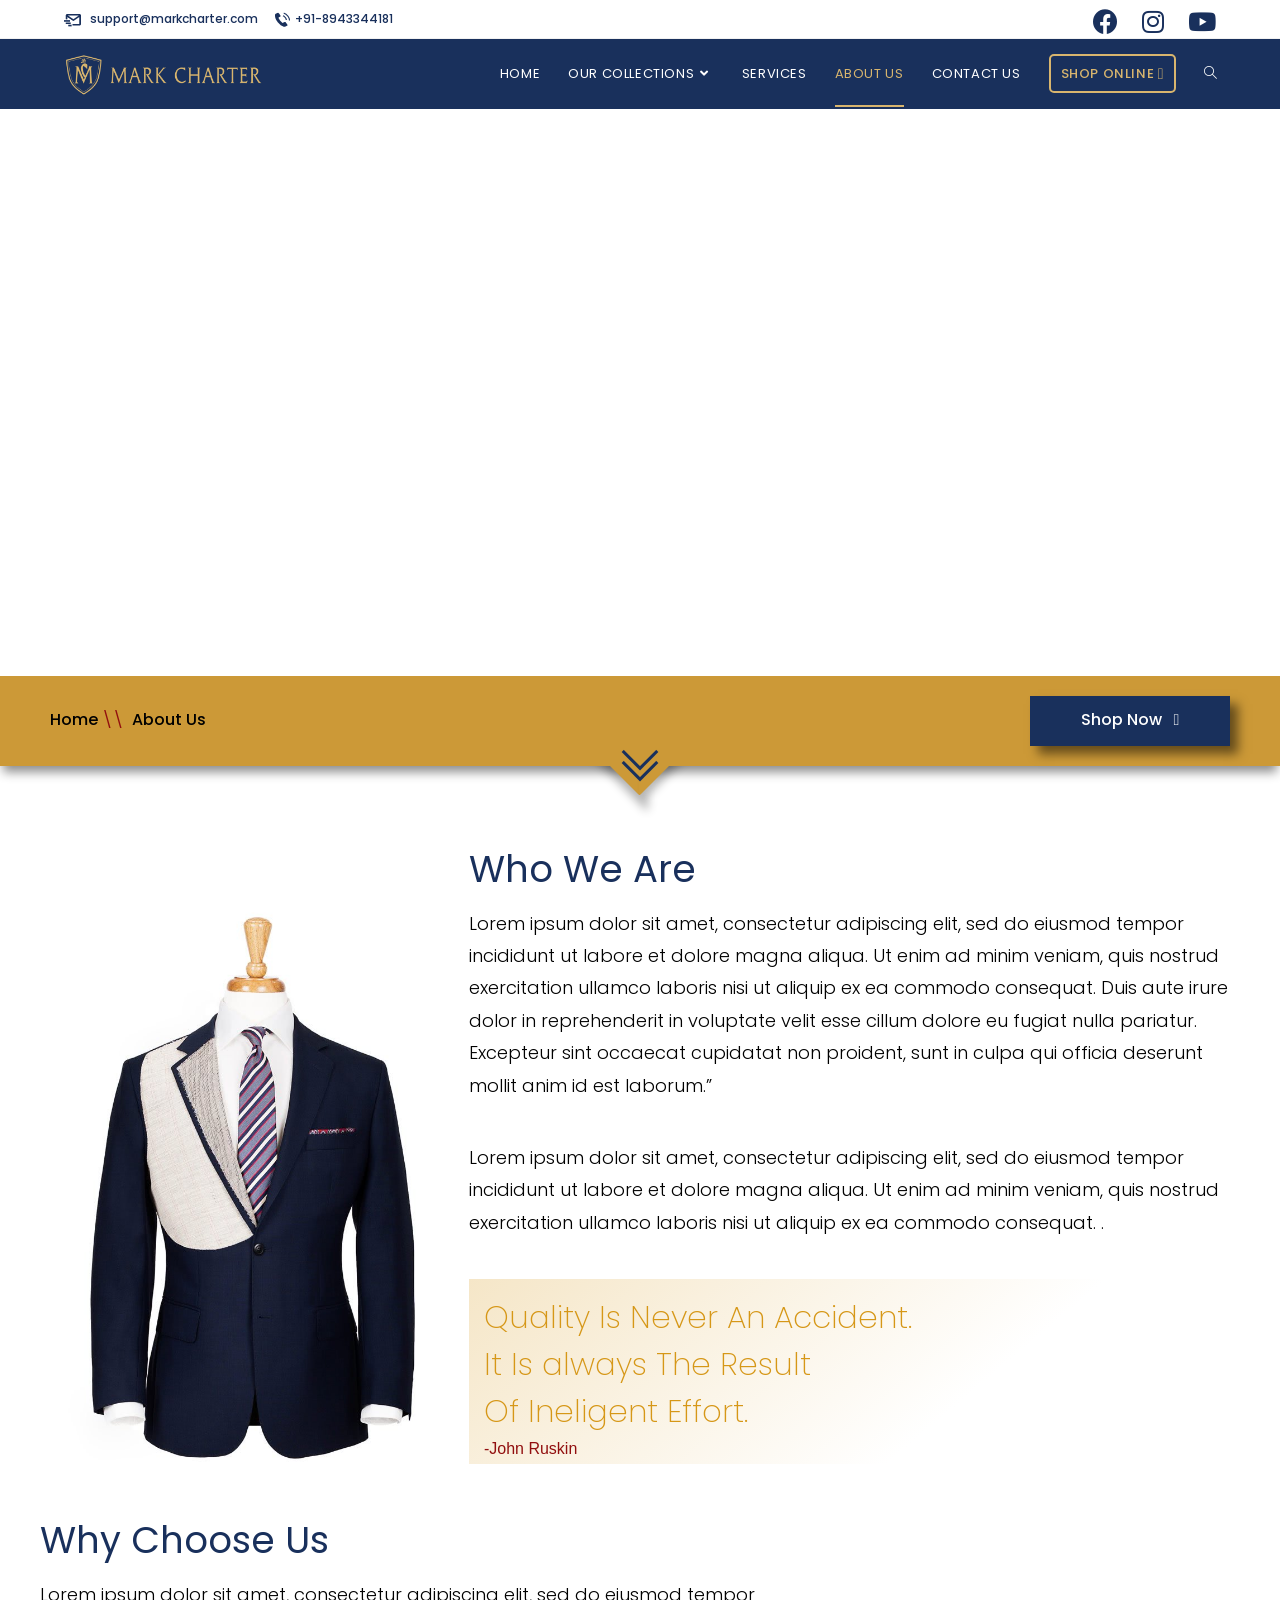
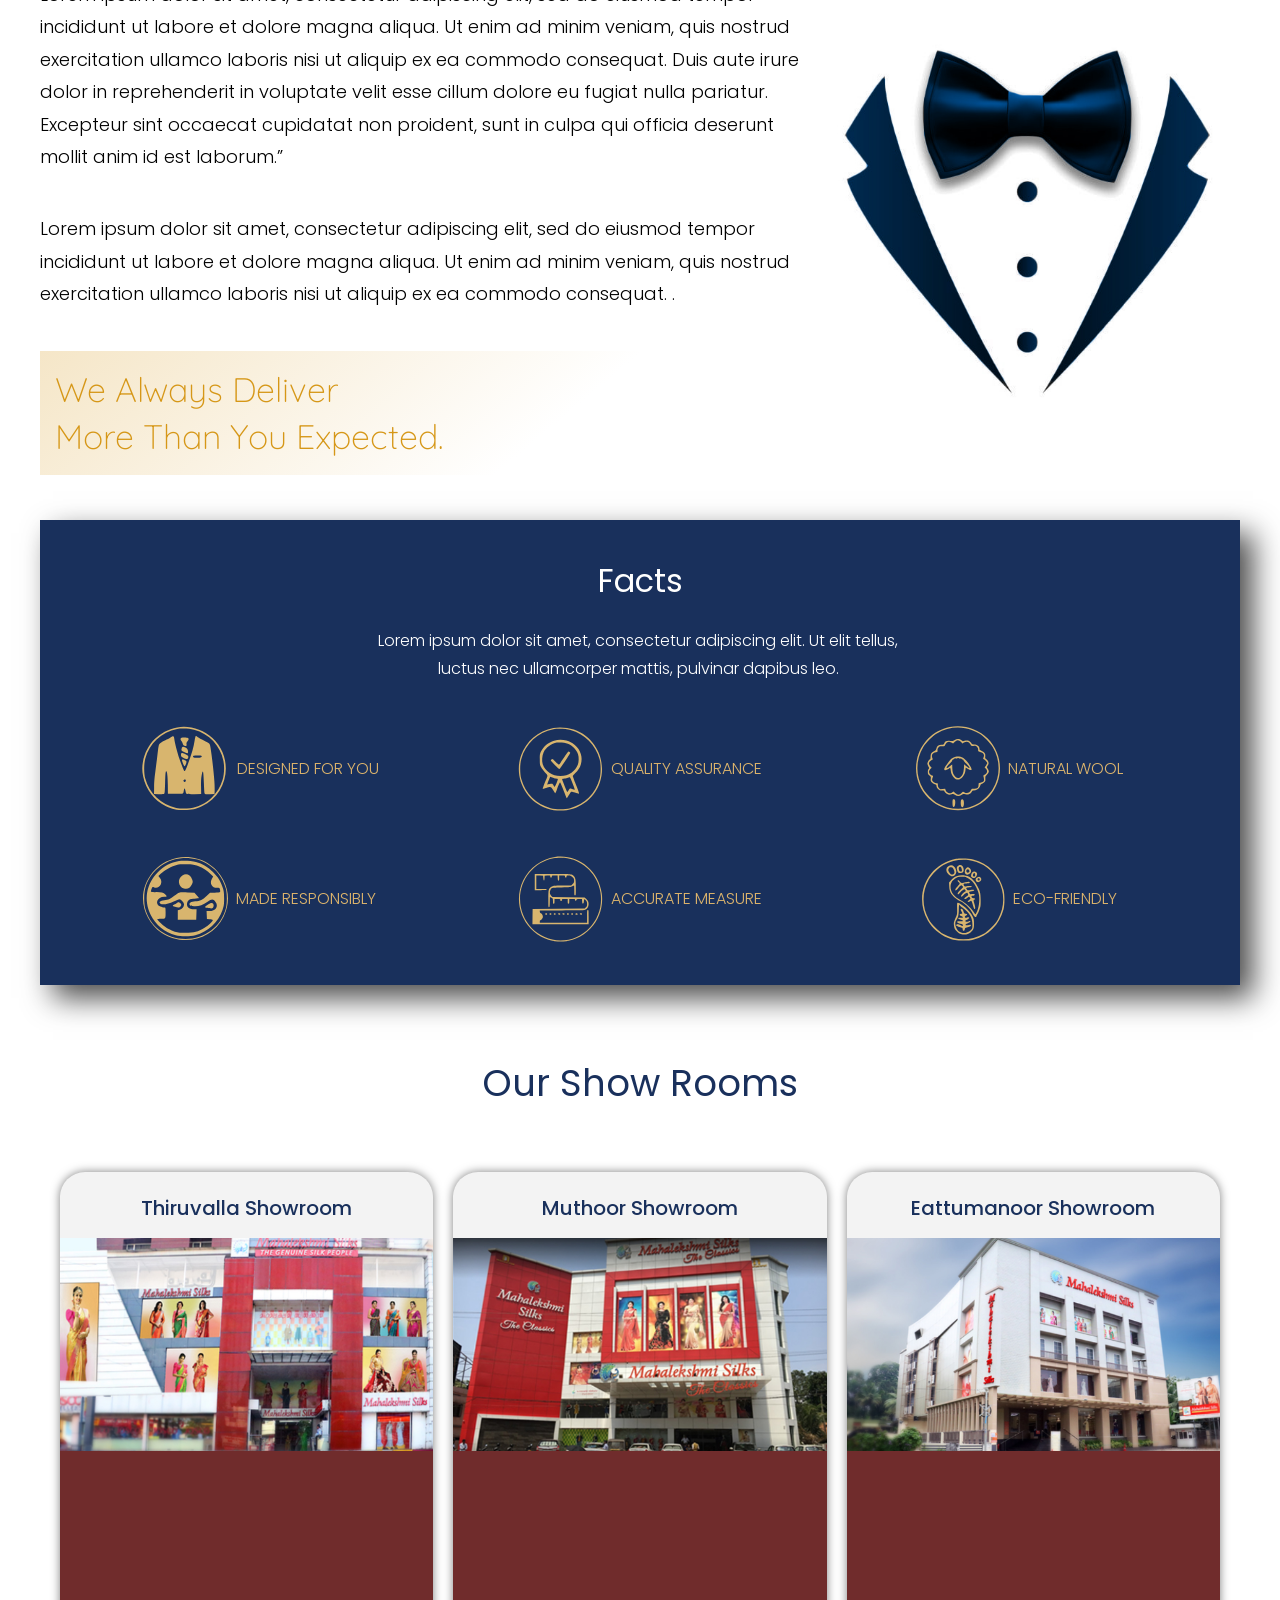
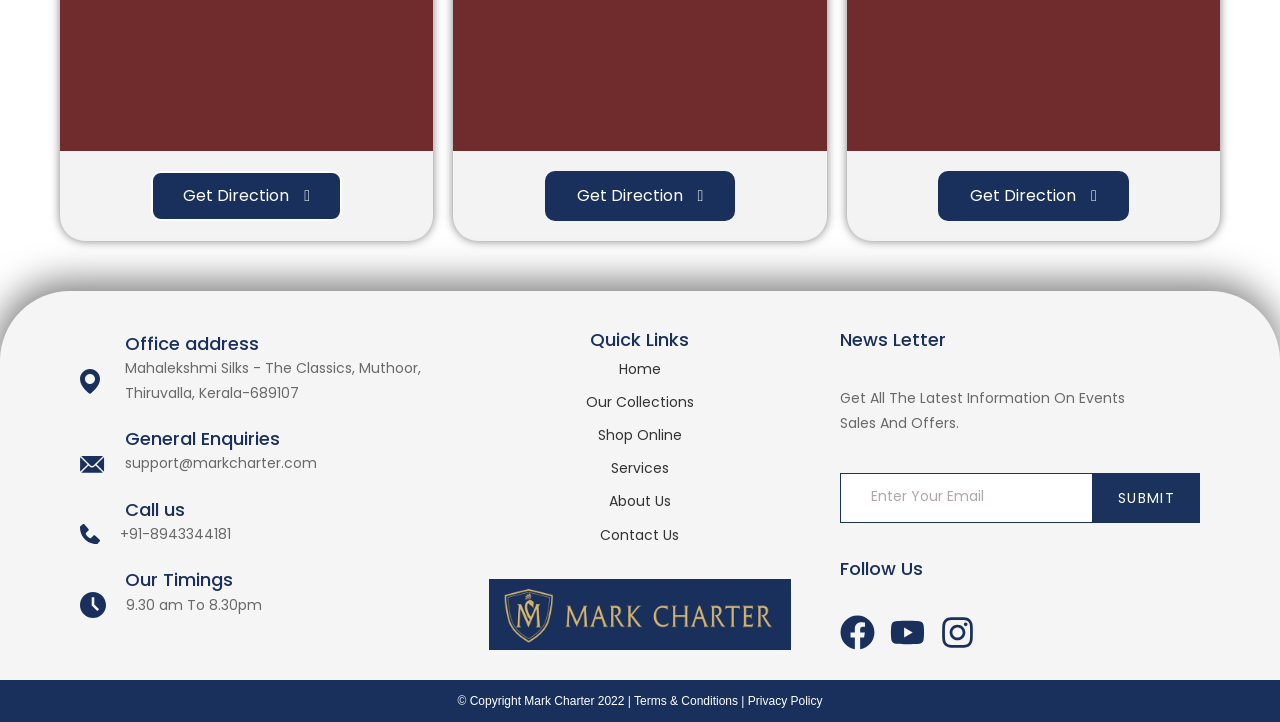
==== about-us/index.html @ c3aa94b4 "initial commit" ====
<!DOCTYPE html>
<html class="html" lang="en-US">
<head>
	<meta charset="UTF-8">
	

	<title>ABOUT US – Mark Charter</title>
<meta name="robots" content="max-image-preview:large">
<meta name="viewport" content="width=device-width, initial-scale=1"><link rel="dns-prefetch" href="//fonts.googleapis.com">
<link rel="dns-prefetch" href="//s.w.org">


<link rel="stylesheet" id="wp-block-library-css" href="../../wp-includes/css/dist/block-library/style.min.css" media="all">
<style id="wp-block-library-theme-inline-css">
.wp-block-audio figcaption{color:#555;font-size:13px;text-align:center}.is-dark-theme .wp-block-audio figcaption{color:hsla(0,0%,100%,.65)}.wp-block-code>code{font-family:Menlo,Consolas,monaco,monospace;color:#1e1e1e;padding:.8em 1em;border:1px solid #ddd;border-radius:4px}.wp-block-embed figcaption{color:#555;font-size:13px;text-align:center}.is-dark-theme .wp-block-embed figcaption{color:hsla(0,0%,100%,.65)}.blocks-gallery-caption{color:#555;font-size:13px;text-align:center}.is-dark-theme .blocks-gallery-caption{color:hsla(0,0%,100%,.65)}.wp-block-image figcaption{color:#555;font-size:13px;text-align:center}.is-dark-theme .wp-block-image figcaption{color:hsla(0,0%,100%,.65)}.wp-block-pullquote{border-top:4px solid;border-bottom:4px solid;margin-bottom:1.75em;color:currentColor}.wp-block-pullquote__citation,.wp-block-pullquote cite,.wp-block-pullquote footer{color:currentColor;text-transform:uppercase;font-size:.8125em;font-style:normal}.wp-block-quote{border-left:.25em solid;margin:0 0 1.75em;padding-left:1em}.wp-block-quote cite,.wp-block-quote footer{color:currentColor;font-size:.8125em;position:relative;font-style:normal}.wp-block-quote.has-text-align-right{border-left:none;border-right:.25em solid;padding-left:0;padding-right:1em}.wp-block-quote.has-text-align-center{border:none;padding-left:0}.wp-block-quote.is-large,.wp-block-quote.is-style-large,.wp-block-quote.is-style-plain{border:none}.wp-block-search .wp-block-search__label{font-weight:700}.wp-block-group:where(.has-background){padding:1.25em 2.375em}.wp-block-separator{border:none;border-bottom:2px solid;margin-left:auto;margin-right:auto;opacity:.4}.wp-block-separator:not(.is-style-wide):not(.is-style-dots){width:100px}.wp-block-separator.has-background:not(.is-style-dots){border-bottom:none;height:1px}.wp-block-separator.has-background:not(.is-style-wide):not(.is-style-dots){height:2px}.wp-block-table thead{border-bottom:3px solid}.wp-block-table tfoot{border-top:3px solid}.wp-block-table td,.wp-block-table th{padding:.5em;border:1px solid;word-break:normal}.wp-block-table figcaption{color:#555;font-size:13px;text-align:center}.is-dark-theme .wp-block-table figcaption{color:hsla(0,0%,100%,.65)}.wp-block-video figcaption{color:#555;font-size:13px;text-align:center}.is-dark-theme .wp-block-video figcaption{color:hsla(0,0%,100%,.65)}.wp-block-template-part.has-background{padding:1.25em 2.375em;margin-top:0;margin-bottom:0}
</style>
<style id="global-styles-inline-css">
body{--wp--preset--color--black: #000000;--wp--preset--color--cyan-bluish-gray: #abb8c3;--wp--preset--color--white: #ffffff;--wp--preset--color--pale-pink: #f78da7;--wp--preset--color--vivid-red: #cf2e2e;--wp--preset--color--luminous-vivid-orange: #ff6900;--wp--preset--color--luminous-vivid-amber: #fcb900;--wp--preset--color--light-green-cyan: #7bdcb5;--wp--preset--color--vivid-green-cyan: #00d084;--wp--preset--color--pale-cyan-blue: #8ed1fc;--wp--preset--color--vivid-cyan-blue: #0693e3;--wp--preset--color--vivid-purple: #9b51e0;--wp--preset--gradient--vivid-cyan-blue-to-vivid-purple: linear-gradient(135deg,rgba(6,147,227,1) 0%,rgb(155,81,224) 100%);--wp--preset--gradient--light-green-cyan-to-vivid-green-cyan: linear-gradient(135deg,rgb(122,220,180) 0%,rgb(0,208,130) 100%);--wp--preset--gradient--luminous-vivid-amber-to-luminous-vivid-orange: linear-gradient(135deg,rgba(252,185,0,1) 0%,rgba(255,105,0,1) 100%);--wp--preset--gradient--luminous-vivid-orange-to-vivid-red: linear-gradient(135deg,rgba(255,105,0,1) 0%,rgb(207,46,46) 100%);--wp--preset--gradient--very-light-gray-to-cyan-bluish-gray: linear-gradient(135deg,rgb(238,238,238) 0%,rgb(169,184,195) 100%);--wp--preset--gradient--cool-to-warm-spectrum: linear-gradient(135deg,rgb(74,234,220) 0%,rgb(151,120,209) 20%,rgb(207,42,186) 40%,rgb(238,44,130) 60%,rgb(251,105,98) 80%,rgb(254,248,76) 100%);--wp--preset--gradient--blush-light-purple: linear-gradient(135deg,rgb(255,206,236) 0%,rgb(152,150,240) 100%);--wp--preset--gradient--blush-bordeaux: linear-gradient(135deg,rgb(254,205,165) 0%,rgb(254,45,45) 50%,rgb(107,0,62) 100%);--wp--preset--gradient--luminous-dusk: linear-gradient(135deg,rgb(255,203,112) 0%,rgb(199,81,192) 50%,rgb(65,88,208) 100%);--wp--preset--gradient--pale-ocean: linear-gradient(135deg,rgb(255,245,203) 0%,rgb(182,227,212) 50%,rgb(51,167,181) 100%);--wp--preset--gradient--electric-grass: linear-gradient(135deg,rgb(202,248,128) 0%,rgb(113,206,126) 100%);--wp--preset--gradient--midnight: linear-gradient(135deg,rgb(2,3,129) 0%,rgb(40,116,252) 100%);--wp--preset--duotone--dark-grayscale: url('#wp-duotone-dark-grayscale');--wp--preset--duotone--grayscale: url('#wp-duotone-grayscale');--wp--preset--duotone--purple-yellow: url('#wp-duotone-purple-yellow');--wp--preset--duotone--blue-red: url('#wp-duotone-blue-red');--wp--preset--duotone--midnight: url('#wp-duotone-midnight');--wp--preset--duotone--magenta-yellow: url('#wp-duotone-magenta-yellow');--wp--preset--duotone--purple-green: url('#wp-duotone-purple-green');--wp--preset--duotone--blue-orange: url('#wp-duotone-blue-orange');--wp--preset--font-size--small: 13px;--wp--preset--font-size--medium: 20px;--wp--preset--font-size--large: 36px;--wp--preset--font-size--x-large: 42px;}.has-black-color{color: var(--wp--preset--color--black) !important;}.has-cyan-bluish-gray-color{color: var(--wp--preset--color--cyan-bluish-gray) !important;}.has-white-color{color: var(--wp--preset--color--white) !important;}.has-pale-pink-color{color: var(--wp--preset--color--pale-pink) !important;}.has-vivid-red-color{color: var(--wp--preset--color--vivid-red) !important;}.has-luminous-vivid-orange-color{color: var(--wp--preset--color--luminous-vivid-orange) !important;}.has-luminous-vivid-amber-color{color: var(--wp--preset--color--luminous-vivid-amber) !important;}.has-light-green-cyan-color{color: var(--wp--preset--color--light-green-cyan) !important;}.has-vivid-green-cyan-color{color: var(--wp--preset--color--vivid-green-cyan) !important;}.has-pale-cyan-blue-color{color: var(--wp--preset--color--pale-cyan-blue) !important;}.has-vivid-cyan-blue-color{color: var(--wp--preset--color--vivid-cyan-blue) !important;}.has-vivid-purple-color{color: var(--wp--preset--color--vivid-purple) !important;}.has-black-background-color{background-color: var(--wp--preset--color--black) !important;}.has-cyan-bluish-gray-background-color{background-color: var(--wp--preset--color--cyan-bluish-gray) !important;}.has-white-background-color{background-color: var(--wp--preset--color--white) !important;}.has-pale-pink-background-color{background-color: var(--wp--preset--color--pale-pink) !important;}.has-vivid-red-background-color{background-color: var(--wp--preset--color--vivid-red) !important;}.has-luminous-vivid-orange-background-color{background-color: var(--wp--preset--color--luminous-vivid-orange) !important;}.has-luminous-vivid-amber-background-color{background-color: var(--wp--preset--color--luminous-vivid-amber) !important;}.has-light-green-cyan-background-color{background-color: var(--wp--preset--color--light-green-cyan) !important;}.has-vivid-green-cyan-background-color{background-color: var(--wp--preset--color--vivid-green-cyan) !important;}.has-pale-cyan-blue-background-color{background-color: var(--wp--preset--color--pale-cyan-blue) !important;}.has-vivid-cyan-blue-background-color{background-color: var(--wp--preset--color--vivid-cyan-blue) !important;}.has-vivid-purple-background-color{background-color: var(--wp--preset--color--vivid-purple) !important;}.has-black-border-color{border-color: var(--wp--preset--color--black) !important;}.has-cyan-bluish-gray-border-color{border-color: var(--wp--preset--color--cyan-bluish-gray) !important;}.has-white-border-color{border-color: var(--wp--preset--color--white) !important;}.has-pale-pink-border-color{border-color: var(--wp--preset--color--pale-pink) !important;}.has-vivid-red-border-color{border-color: var(--wp--preset--color--vivid-red) !important;}.has-luminous-vivid-orange-border-color{border-color: var(--wp--preset--color--luminous-vivid-orange) !important;}.has-luminous-vivid-amber-border-color{border-color: var(--wp--preset--color--luminous-vivid-amber) !important;}.has-light-green-cyan-border-color{border-color: var(--wp--preset--color--light-green-cyan) !important;}.has-vivid-green-cyan-border-color{border-color: var(--wp--preset--color--vivid-green-cyan) !important;}.has-pale-cyan-blue-border-color{border-color: var(--wp--preset--color--pale-cyan-blue) !important;}.has-vivid-cyan-blue-border-color{border-color: var(--wp--preset--color--vivid-cyan-blue) !important;}.has-vivid-purple-border-color{border-color: var(--wp--preset--color--vivid-purple) !important;}.has-vivid-cyan-blue-to-vivid-purple-gradient-background{background: var(--wp--preset--gradient--vivid-cyan-blue-to-vivid-purple) !important;}.has-light-green-cyan-to-vivid-green-cyan-gradient-background{background: var(--wp--preset--gradient--light-green-cyan-to-vivid-green-cyan) !important;}.has-luminous-vivid-amber-to-luminous-vivid-orange-gradient-background{background: var(--wp--preset--gradient--luminous-vivid-amber-to-luminous-vivid-orange) !important;}.has-luminous-vivid-orange-to-vivid-red-gradient-background{background: var(--wp--preset--gradient--luminous-vivid-orange-to-vivid-red) !important;}.has-very-light-gray-to-cyan-bluish-gray-gradient-background{background: var(--wp--preset--gradient--very-light-gray-to-cyan-bluish-gray) !important;}.has-cool-to-warm-spectrum-gradient-background{background: var(--wp--preset--gradient--cool-to-warm-spectrum) !important;}.has-blush-light-purple-gradient-background{background: var(--wp--preset--gradient--blush-light-purple) !important;}.has-blush-bordeaux-gradient-background{background: var(--wp--preset--gradient--blush-bordeaux) !important;}.has-luminous-dusk-gradient-background{background: var(--wp--preset--gradient--luminous-dusk) !important;}.has-pale-ocean-gradient-background{background: var(--wp--preset--gradient--pale-ocean) !important;}.has-electric-grass-gradient-background{background: var(--wp--preset--gradient--electric-grass) !important;}.has-midnight-gradient-background{background: var(--wp--preset--gradient--midnight) !important;}.has-small-font-size{font-size: var(--wp--preset--font-size--small) !important;}.has-medium-font-size{font-size: var(--wp--preset--font-size--medium) !important;}.has-large-font-size{font-size: var(--wp--preset--font-size--large) !important;}.has-x-large-font-size{font-size: var(--wp--preset--font-size--x-large) !important;}
</style>
<link rel="stylesheet" id="contact-form-7-css" href="../../wp-content/plugins/contact-form-7/includes/css/styles.css" media="all">
<link rel="stylesheet" id="oceanwp-style-css" href="../../wp-content/themes/oceanwp/assets/css/style.min.css" media="all">
<link rel="stylesheet" id="child-style-css" href="../../wp-content/themes/oceanwp-child-theme-master/style.css" media="all">
<link rel="stylesheet" id="font-awesome-css" href="../../wp-content/themes/oceanwp/assets/fonts/fontawesome/css/all.min.css" media="all">
<link rel="stylesheet" id="simple-line-icons-css" href="../../wp-content/themes/oceanwp/assets/css/third/simple-line-icons.min.css" media="all">
<link rel="stylesheet" id="oceanwp-hamburgers-css" href="../../wp-content/themes/oceanwp/assets/css/third/hamburgers/hamburgers.min.css" media="all">
<link rel="stylesheet" id="oceanwp-spin-css" href="../../wp-content/themes/oceanwp/assets/css/third/hamburgers/types/spin.css" media="all">
<link rel="stylesheet" id="fontawesome-css" href="../../wp-content/themes/oceanwp/inc/customizer/assets/css/fontawesome-all.min.css" media="all">
<link rel="stylesheet" id="oceanwp-google-font-poppins-css" href="//fonts.googleapis.com/css?family=Poppins%3A100%2C200%2C300%2C400%2C500%2C600%2C700%2C800%2C900%2C100i%2C200i%2C300i%2C400i%2C500i%2C600i%2C700i%2C800i%2C900i&subset=latin&display=swap&ver=5.9" media="all">
<link rel="stylesheet" id="elementor-icons-ekiticons-css" href="../../wp-content/plugins/elementskit-lite/modules/elementskit-icon-pack/assets/css/ekiticons.css" media="all">
<link rel="stylesheet" id="loftloader-lite-animation-css" href="../../wp-content/plugins/loftloader/assets/css/loftloader.min.css" media="all">
<link rel="stylesheet" id="elementor-icons-css" href="../../wp-content/plugins/elementor/assets/lib/eicons/css/elementor-icons.min.css" media="all">
<link rel="stylesheet" id="elementor-frontend-css" href="../../wp-content/plugins/elementor/assets/css/frontend.min.css" media="all">
<style id="elementor-frontend-inline-css">
@font-face{font-family:eicons;src:url(http://OFFLINEZIP.wpsho/wp-content/plugins/elementor/assets/lib/eicons/fonts/eicons.eot?5.10.0);src:url(http://OFFLINEZIP.wpsho/wp-content/plugins/elementor/assets/lib/eicons/fonts/eicons.eot?5.10.0#iefix) format("embedded-opentype"),url(http://OFFLINEZIP.wpsho/wp-content/plugins/elementor/assets/lib/eicons/fonts/eicons.woff2?5.10.0) format("woff2"),url(http://OFFLINEZIP.wpsho/wp-content/plugins/elementor/assets/lib/eicons/fonts/eicons.woff?5.10.0) format("woff"),url(http://OFFLINEZIP.wpsho/wp-content/plugins/elementor/assets/lib/eicons/fonts/eicons.ttf?5.10.0) format("truetype"),url(http://OFFLINEZIP.wpsho/wp-content/plugins/elementor/assets/lib/eicons/fonts/eicons.svg?5.10.0#eicon) format("svg");font-weight:400;font-style:normal}
</style>
<link rel="stylesheet" id="elementor-post-10-css" href="../../wp-content/uploads/elementor/css/post-10.css" media="all">
<link rel="stylesheet" id="elementor-global-css" href="../../wp-content/uploads/elementor/css/global.css" media="all">
<link rel="stylesheet" id="elementor-post-28-css" href="../../wp-content/uploads/elementor/css/post-28.css" media="all">
<link rel="stylesheet" id="ekit-widget-styles-css" href="../../wp-content/plugins/elementskit-lite/widgets/init/assets/css/widget-styles.css" media="all">
<link rel="stylesheet" id="ekit-responsive-css" href="../../wp-content/plugins/elementskit-lite/widgets/init/assets/css/responsive.css" media="all">
<link rel="stylesheet" id="oe-widgets-style-css" href="../../wp-content/plugins/ocean-extra/assets/css/widgets.css" media="all">
<link rel="stylesheet" id="google-fonts-1-css" href="https://fonts.googleapis.com/css?family=Poppins%3A100%2C100italic%2C200%2C200italic%2C300%2C300italic%2C400%2C400italic%2C500%2C500italic%2C600%2C600italic%2C700%2C700italic%2C800%2C800italic%2C900%2C900italic%7CRoboto+Slab%3A100%2C100italic%2C200%2C200italic%2C300%2C300italic%2C400%2C400italic%2C500%2C500italic%2C600%2C600italic%2C700%2C700italic%2C800%2C800italic%2C900%2C900italic%7CRoboto%3A100%2C100italic%2C200%2C200italic%2C300%2C300italic%2C400%2C400italic%2C500%2C500italic%2C600%2C600italic%2C700%2C700italic%2C800%2C800italic%2C900%2C900italic%7CQuicksand%3A100%2C100italic%2C200%2C200italic%2C300%2C300italic%2C400%2C400italic%2C500%2C500italic%2C600%2C600italic%2C700%2C700italic%2C800%2C800italic%2C900%2C900italic&display=auto&ver=5.9" media="all">
<script src="../../wp-content/themes/oceanwp/assets/js/vendors/smoothscroll.min.js" id="ow-smoothscroll-js"></script>
<script src="../../wp-includes/js/jquery/jquery.min.js" id="jquery-core-js"></script>
<script src="../../wp-includes/js/jquery/jquery-migrate.min.js" id="jquery-migrate-js"></script>






<link rel="icon" href="../../wp-content/uploads/2022/01/facv-icon.jpg" sizes="32x32">
<link rel="icon" href="../../wp-content/uploads/2022/01/facv-icon.jpg" sizes="192x192">
<link rel="apple-touch-icon" href="../../wp-content/uploads/2022/01/facv-icon.jpg">
<meta name="msapplication-TileImage" content="../../wp-content/uploads/2022/01/facv-icon.jpg">
<style id="loftloader-lite-custom-bg-color">#loftloader-wrapper .loader-section {
	background: #000000;
}
</style><style id="loftloader-lite-custom-bg-opacity">#loftloader-wrapper .loader-section {
	opacity: 0.95;
}
</style><style id="loftloader-lite-custom-loader">#loftloader-wrapper.pl-imgloading #loader {
	width: 76px;
}
#loftloader-wrapper.pl-imgloading #loader span {
	background-size: cover;
	background-image: url(http://OFFLINEZIP.wpsho/wp-content/uploads/2022/02/fav.png);
}
</style>		<style id="wp-custom-css">
			/* Header */.sticky{position:fixed !important;top:0;width:100% !important}/* Header link */.text-wrap{border-bottom:2px solid transparent;padding-bottom:22px;transition-duration:0.5s}.text-wrap:hover{transition-duration:0.5s;border-bottom:2px solid #D8B56E}/* shop online button */.wow-modal-id-1 .text-wrap,#mobile-dropdown .wow-modal-id-1 a{background-color:none;color:#D8B56E;;padding:8px 10px;font-weight:500;border:2px solid #D8B56E;border-radius:5px}.wow-modal-id-1 .text-wrap:hover,#mobile-dropdown .wow-modal-id-1 a:hover{box-shadow:0 0 18px 1px rgb(241 174 38 / 39%);background-color:rgba(216,181,110,0.6);color:#19305C;transition:0.4s ease-in}/* End of shop online button *//* Mobile view */.oceanwp-mobile-menu-icon a:focus{outline:none !important}#mobile-dropdown ul li a:focus{outline:none !important}#mobile-dropdown ul li a{text-align:center}#mobile-dropdown .wow-modal-id-1 a{margin:0 auto;max-width:250px}/* End of Mobile view *//* End of header link *//* Highlight using link element */li.current_page_item .text-wrap{color:#D8B56E;border-bottom:2px solid #D8B56E}/* deactivating submenu underline */.sub-menu .text-wrap{border-bottom:none !important}.current_page_parent>:first-child .text-wrap{color:#D8B56E;border-bottom:2px solid #D8B56E}/* News letter form feild */.cf7row{max-width:400px;display:flex;flex-direction:row;margin:0 auto}.feild{flex:2 1 auto}.btn{flex:1 1 auto}.wpcf7-spinner{display:none}/* End of news letter form feild *//* Custom Scroll-bar */::-webkit-scrollbar{width:14px;background:#CDCDCD}::-webkit-scrollbar-thumb{background:#757575;border-radius:15px}/* End of Custom Scrolll Bar *//* Shoponline Modal */.modal_wrapper{font-family:poppins;display:flex;flex-direction:column;justify-content:space-around}.modal_details{display:flex;flex-direction:column;justify-content:space-between;align-items:center;padding:20px 20px 0;min-height:160px}.modal_details h1{color:#19305C;font-weight:400;font-size:36px;text-align:center;line-height:0.8;margin-top:10px}.modal_details p{color:#19305C;font-weight:400;font-size:16px;text-align:center;line-height:1.5}.modal-btn-box{background-color:#19305C;display:flex;justify-content:center;align-items:center;flex-wrap:wrap;gap:15px;border-radius:0 0 23px 23px;min-height:85px;padding:10px}.modal-btn-box a{font-size:16px;font-weight:500;color:#fff;border:2px solid #fff;padding:5px 70px;transition:0.5s ease;border-radius:10px}.modal-btn-box .filled{background-color:#fff;color:#19305C}.modal-btn-box .filled:hover{background-color:#19305C;color:#fff;transition:0.5s ease}.modal-btn-box .hollow:hover{background-color:#fff;color:#19305C;transition:0.5s ease}#wow-modal-close-1{top:9px !important;right:9px !important;}#wow-modal-close-1.mw-close-btn.image:before{background:none !important}/* End of shoponline Modal *//* modal maxwidth */.modal-column{max-width:1440px}/* end modal maxwidth *//* Alert box start */.alert-box{position:fixed;top:0;right:0;z-index:999;display:none}/* Alert box end *//* Social Menu Mob */.mobile-social{display:none}/* End Of social menu mob */@media screen and (max-width:425px){.modal_details h1{font-size:30px}.modal_details p{font-size:14px}.alert-box{width:100%}}@media screen and (max-width:768px){.mobile-social{display:block}}		</style>
		
<style type="text/css">
/* General CSS */#scroll-top{width:45px;height:45px;line-height:45px}#scroll-top{font-size:22px}#scroll-top .owp-icon{width:22px;height:22px}#scroll-top{background-color:rgba(25,48,92,0.7)}#scroll-top:hover{background-color:#19305c}/* Header CSS */#site-logo #site-logo-inner,.oceanwp-social-menu .social-menu-inner,#site-header.full_screen-header .menu-bar-inner,.after-header-content .after-header-content-inner{height:70px}#site-navigation-wrap .dropdown-menu >li >a,.oceanwp-mobile-menu-icon a,.mobile-menu-close,.after-header-content-inner >a{line-height:70px}#site-header,.has-transparent-header .is-sticky #site-header,.has-vh-transparent .is-sticky #site-header.vertical-header,#searchform-header-replace{background-color:#19305c}#site-header.has-header-media .overlay-header-media{background-color:rgba(0,0,0,0.5)}#site-logo #site-logo-inner a img,#site-header.center-header #site-navigation-wrap .middle-site-logo a img{max-width:199px}#site-navigation-wrap .dropdown-menu >li >a{padding:0 14px}#site-navigation-wrap .dropdown-menu >li >a,.oceanwp-mobile-menu-icon a,#searchform-header-replace-close{color:#ffffff}#site-navigation-wrap .dropdown-menu >li >a .owp-icon use,.oceanwp-mobile-menu-icon a .owp-icon use,#searchform-header-replace-close .owp-icon use{stroke:#ffffff}#site-navigation-wrap .dropdown-menu >li >a:hover,.oceanwp-mobile-menu-icon a:hover,#searchform-header-replace-close:hover{color:#d8b56e}#site-navigation-wrap .dropdown-menu >li >a:hover .owp-icon use,.oceanwp-mobile-menu-icon a:hover .owp-icon use,#searchform-header-replace-close:hover .owp-icon use{stroke:#d8b56e}.dropdown-menu .sub-menu,#searchform-dropdown,.current-shop-items-dropdown{border-color:#d8b56e}.dropdown-menu ul li a.menu-link{color:#19305c}.dropdown-menu ul li a.menu-link .owp-icon use{stroke:#19305c}.dropdown-menu ul li a.menu-link:hover{color:#ffffff}.dropdown-menu ul li a.menu-link:hover .owp-icon use{stroke:#ffffff}.dropdown-menu ul li a.menu-link:hover{background-color:#19305c}@media (max-width:1066px){#top-bar-nav,#site-navigation-wrap,.oceanwp-social-menu,.after-header-content{display:none}.center-logo #site-logo{float:none;position:absolute;left:50%;padding:0;-webkit-transform:translateX(-50%);transform:translateX(-50%)}#site-header.center-header #site-logo,.oceanwp-mobile-menu-icon,#oceanwp-cart-sidebar-wrap{display:block}body.vertical-header-style #outer-wrap{margin:0 !important}#site-header.vertical-header{position:relative;width:100%;left:0 !important;right:0 !important}#site-header.vertical-header .has-template >#site-logo{display:block}#site-header.vertical-header #site-header-inner{display:-webkit-box;display:-webkit-flex;display:-ms-flexbox;display:flex;-webkit-align-items:center;align-items:center;padding:0;max-width:90%}#site-header.vertical-header #site-header-inner >*:not(.oceanwp-mobile-menu-icon){display:none}#site-header.vertical-header #site-header-inner >*{padding:0 !important}#site-header.vertical-header #site-header-inner #site-logo{display:block;margin:0;width:50%;text-align:left}body.rtl #site-header.vertical-header #site-header-inner #site-logo{text-align:right}#site-header.vertical-header #site-header-inner .oceanwp-mobile-menu-icon{width:50%;text-align:right}body.rtl #site-header.vertical-header #site-header-inner .oceanwp-mobile-menu-icon{text-align:left}#site-header.vertical-header .vertical-toggle,body.vertical-header-style.vh-closed #site-header.vertical-header .vertical-toggle{display:none}#site-logo.has-responsive-logo .custom-logo-link{display:none}#site-logo.has-responsive-logo .responsive-logo-link{display:block}.is-sticky #site-logo.has-sticky-logo .responsive-logo-link{display:none}.is-sticky #site-logo.has-responsive-logo .sticky-logo-link{display:block}#top-bar.has-no-content #top-bar-social.top-bar-left,#top-bar.has-no-content #top-bar-social.top-bar-right{position:inherit;left:auto;right:auto;float:none;height:auto;line-height:1.5em;margin-top:0;text-align:center}#top-bar.has-no-content #top-bar-social li{float:none;display:inline-block}.owp-cart-overlay,#side-panel-wrap a.side-panel-btn{display:none !important}}.mobile-menu .hamburger-inner,.mobile-menu .hamburger-inner::before,.mobile-menu .hamburger-inner::after{background-color:#ffffff}#sidr,#mobile-dropdown{background-color:#19305c}#sidr li,#sidr ul,#mobile-dropdown ul li,#mobile-dropdown ul li ul{border-color:rgba(137,137,137,0.17)}body .sidr a,body .sidr-class-dropdown-toggle,#mobile-dropdown ul li a,#mobile-dropdown ul li a .dropdown-toggle,#mobile-fullscreen ul li a,#mobile-fullscreen .oceanwp-social-menu.simple-social ul li a{color:rgba(239,239,239,0.9)}#mobile-fullscreen a.close .close-icon-inner,#mobile-fullscreen a.close .close-icon-inner::after{background-color:rgba(239,239,239,0.9)}body .sidr a:hover,body .sidr-class-dropdown-toggle:hover,body .sidr-class-dropdown-toggle .fa,body .sidr-class-menu-item-has-children.active >a,body .sidr-class-menu-item-has-children.active >a >.sidr-class-dropdown-toggle,#mobile-dropdown ul li a:hover,#mobile-dropdown ul li a .dropdown-toggle:hover,#mobile-dropdown .menu-item-has-children.active >a,#mobile-dropdown .menu-item-has-children.active >a >.dropdown-toggle,#mobile-fullscreen ul li a:hover,#mobile-fullscreen .oceanwp-social-menu.simple-social ul li a:hover{color:#d8b56e}#mobile-fullscreen a.close:hover .close-icon-inner,#mobile-fullscreen a.close:hover .close-icon-inner::after{background-color:#d8b56e}body .sidr-class-mobile-searchform input,#mobile-dropdown #mobile-menu-search form input{background-color:rgba(206,206,206,0.26)}body .sidr-class-mobile-searchform input,body .sidr-class-mobile-searchform input:focus,#mobile-dropdown #mobile-menu-search form input,#mobile-fullscreen #mobile-search input,#mobile-fullscreen #mobile-search label{color:#ffffff}body .sidr-class-mobile-searchform input,#mobile-dropdown #mobile-menu-search form input,#mobile-fullscreen #mobile-search input{border-color:#ffffff}body .sidr-class-mobile-searchform input:focus,#mobile-dropdown #mobile-menu-search form input:focus,#mobile-fullscreen #mobile-search input:focus{border-color:#ffffff}.sidr-class-mobile-searchform button,#mobile-dropdown #mobile-menu-search form button{color:#ffffff}.sidr-class-mobile-searchform button .owp-icon use,#mobile-dropdown #mobile-menu-search form button .owp-icon use{stroke:#ffffff}.sidr-class-mobile-searchform button:hover,#mobile-dropdown #mobile-menu-search form button:hover{color:#d8b56e}.sidr-class-mobile-searchform button:hover .owp-icon use,#mobile-dropdown #mobile-menu-search form button:hover .owp-icon use{stroke:#d8b56e}/* Top Bar CSS */#top-bar-wrap,#top-bar-content strong{color:#19305c}#top-bar-social li a{font-size:25px}#top-bar-social li a{padding:0 12px 0 12px}#top-bar-social li a{color:#19305c}#top-bar-social li a .owp-icon use{stroke:#19305c}#top-bar-social li a:hover{color:#d8b56e!important}#top-bar-social li a:hover .owp-icon use{stroke:#d8b56e!important}/* Footer Widgets CSS */#footer-widgets{background-color:#e5e5e5}/* Footer Bottom CSS */#footer-bottom{background-color:#19305c}#footer-bottom,#footer-bottom p{color:#ffffff}/* Typography CSS */body{color:#910f0f}#site-logo a.site-logo-text{font-family:Poppins;font-weight:500}#top-bar-content,#top-bar-social-alt{font-family:Poppins;font-weight:500;font-style:normal}#site-navigation-wrap .dropdown-menu >li >a,#site-header.full_screen-header .fs-dropdown-menu >li >a,#site-header.top-header #site-navigation-wrap .dropdown-menu >li >a,#site-header.center-header #site-navigation-wrap .dropdown-menu >li >a,#site-header.medium-header #site-navigation-wrap .dropdown-menu >li >a,.oceanwp-mobile-menu-icon a{font-family:Poppins;font-weight:400}.dropdown-menu ul li a.menu-link,#site-header.full_screen-header .fs-dropdown-menu ul.sub-menu li a{font-family:Poppins;font-weight:500;font-size:13px}
</style></head>

<body class="page-template page-template-elementor_header_footer page page-id-28 wp-custom-logo wp-embed-responsive oceanwp-theme dropdown-mobile no-header-border has-sidebar content-right-sidebar has-topbar page-header-disabled has-breadcrumbs loftloader-lite-enabled elementor-default elementor-template-full-width elementor-kit-10 elementor-page elementor-page-28" itemscope="itemscope" itemtype="https://schema.org/WebPage"><div id="loftloader-wrapper" class="pl-imgloading" data-show-close-time="15000" data-max-load-time="15000"><div class="loader-inner"><div id="loader"><div class="imgloading-container"><span style="background-image: url(http://OFFLINEZIP.wpsho/wp-content/uploads/2022/02/fav.png);"></span></div><img width="76" height="69" data-no-lazy="1" class="skip-lazy" alt="loader image" src="../../wp-content/uploads/2022/02/fav.png"></div></div><div class="loader-section section-fade"></div><div class="loader-close-button" style="display: none;"><span class="screen-reader-text">Close</span></div></div>

	
	
	<div id="outer-wrap" class="site clr">

		<a class="skip-link screen-reader-text" href="#main">Skip to content</a>

		
		<div id="wrap" class="clr">

			

<div id="top-bar-wrap" class="clr hide-tablet-mobile">

	<div id="top-bar" class="clr container">

		
		<div id="top-bar-inner" class="clr">

			
	<div id="top-bar-content" class="clr has-content top-bar-left">

		
		
			
				<span class="topbar-content">

					<span><img src="../../wp-content/uploads/2022/01/Group-35.png"></span>
  support@markcharter.com    
<span><img src="../../wp-content/uploads/2022/01/Group.png"></span>
+91-8943344181

				</span>

				
	</div>



<div id="top-bar-social" class="clr top-bar-right">

	<ul class="clr" aria-label="Social links">

		<li class="oceanwp-facebook"><a href="https:/www.facebook.com/mahalekshmisilksindia" aria-label="Facebook (opens in a new tab)" target="_blank" rel="noopener noreferrer"><i class=" fab fa-facebook" aria-hidden="true" role="img"></i></a></li><li class="oceanwp-instagram"><a href="https://www.instagram.com/mahalekshmisilks/" aria-label="Instagram (opens in a new tab)" target="_blank" rel="noopener noreferrer"><i class=" fab fa-instagram" aria-hidden="true" role="img"></i></a></li><li class="oceanwp-youtube"><a href="https://www.youtube.com/user/mahalekshmisilks" aria-label="Youtube (opens in a new tab)" target="_blank" rel="noopener noreferrer"><i class=" fab fa-youtube" aria-hidden="true" role="img"></i></a></li>
	</ul>

</div>

		</div>

		
	</div>

</div>


			
<header id="site-header" class="minimal-header clr" data-height="70" itemscope="itemscope" itemtype="https://schema.org/WPHeader" role="banner">

	
					
			<div id="site-header-inner" class="clr container">

				
				

<div id="site-logo" class="clr" itemscope itemtype="https://schema.org/Brand">

	
	<div id="site-logo-inner" class="clr">

		<a href="../../index.html" class="custom-logo-link" rel="home"><img width="349" height="91" src="../../wp-content/uploads/2022/01/mark-charter_logo-1.png" class="custom-logo" alt="Mark Charter"></a>
	</div>

	
	
</div>

			<div id="site-navigation-wrap" class="clr">
			
			
			
			<nav id="site-navigation" class="navigation main-navigation clr" itemscope="itemscope" itemtype="https://schema.org/SiteNavigationElement" role="navigation">

				<ul id="menu-main-menu" class="main-menu dropdown-menu sf-menu"><li id="menu-item-167" class="menu-item menu-item-type-post_type menu-item-object-page menu-item-home menu-item-167"><a href="../../index.html" class="menu-link"><span class="text-wrap">HOME</span></a></li><li id="menu-item-166" class="menu-item menu-item-type-post_type menu-item-object-page menu-item-has-children dropdown menu-item-166 nav-no-click"><a href="../../our-collections/index.html" class="menu-link"><span class="text-wrap">OUR COLLECTIONS<i class="nav-arrow fa fa-angle-down" aria-hidden="true" role="img"></i></span></a>
<ul class="sub-menu">
	<li id="menu-item-161" class="menu-item menu-item-type-post_type menu-item-object-page menu-item-161"><a href="../../mens-suit/index.html" class="menu-link"><span class="text-wrap">MENS SUIT</span></a></li>	<li id="menu-item-160" class="menu-item menu-item-type-post_type menu-item-object-page menu-item-160"><a href="../../ethnic-wear/index.html" class="menu-link"><span class="text-wrap">ETHNIC WEAR</span></a></li></ul>
</li><li id="menu-item-164" class="menu-item menu-item-type-post_type menu-item-object-page menu-item-164"><a href="../../show-rooms/index.html" class="menu-link"><span class="text-wrap">SERVICES</span></a></li><li id="menu-item-163" class="menu-item menu-item-type-post_type menu-item-object-page current-menu-item page_item page-item-28 current_page_item menu-item-163"><a href="../../about-us/index.html" class="menu-link"><span class="text-wrap">ABOUT US</span></a></li><li id="menu-item-162" class="menu-item menu-item-type-post_type menu-item-object-page menu-item-162"><a href="../../contact-us/index.html" class="menu-link"><span class="text-wrap">CONTACT US</span></a></li><li id="menu-item-1402" class="wow-modal-id-1 menu-item menu-item-type-custom menu-item-object-custom menu-item-1402"><a href="#" class="menu-link"><span class="text-wrap">SHOP ONLINE <i class="elementor-icons-manager__tab__item__icon icon icon-online-shopping-cart"></i></span></a></li><li class="search-toggle-li"><a href="javascript:void(0)" class="site-search-toggle search-dropdown-toggle" aria-label="Search website"><i class=" icon-magnifier" aria-hidden="true" role="img"></i></a></li></ul>
<div id="searchform-dropdown" class="header-searchform-wrap clr">
	
<form role="search" method="get" class="searchform" action="http://OFFLINEZIP.wpsho/">
	<label for="ocean-search-form-1">
		<span class="screen-reader-text">Search this website</span>
		<input type="search" id="ocean-search-form-1" class="field" autocomplete="off" placeholder="Search" name="s">
			</label>
	</form>
</div>

			</nav>

			
			
					</div>
			
		
	
				
	
	<div class="oceanwp-mobile-menu-icon clr mobile-right">

		
		
		
		<a href="javascript:void(0)" class="mobile-menu" aria-label="Mobile Menu">
							<div class="hamburger hamburger--spin" aria-expanded="false">
					<div class="hamburger-box">
						<div class="hamburger-inner"></div>
					</div>
				</div>
						</a>

		
		
		
	</div>

	

			</div>

			
<div id="mobile-dropdown" class="clr">

	<nav class="clr" itemscope="itemscope" itemtype="https://schema.org/SiteNavigationElement">

		<ul id="menu-main-menu-1" class="menu"><li class="menu-item menu-item-type-post_type menu-item-object-page menu-item-home menu-item-167"><a href="../../index.html">HOME</a></li>
<li class="menu-item menu-item-type-post_type menu-item-object-page menu-item-has-children menu-item-166"><a href="../../our-collections/index.html">OUR COLLECTIONS</a>
<ul class="sub-menu">
	<li class="menu-item menu-item-type-post_type menu-item-object-page menu-item-161"><a href="../../mens-suit/index.html">MENS SUIT</a></li>
	<li class="menu-item menu-item-type-post_type menu-item-object-page menu-item-160"><a href="../../ethnic-wear/index.html">ETHNIC WEAR</a></li>
</ul>
</li>
<li class="menu-item menu-item-type-post_type menu-item-object-page menu-item-164"><a href="../../show-rooms/index.html">SERVICES</a></li>
<li class="menu-item menu-item-type-post_type menu-item-object-page current-menu-item page_item page-item-28 current_page_item menu-item-163"><a href="../../about-us/index.html" aria-current="page">ABOUT US</a></li>
<li class="menu-item menu-item-type-post_type menu-item-object-page menu-item-162"><a href="../../contact-us/index.html">CONTACT US</a></li>
<li class="wow-modal-id-1 menu-item menu-item-type-custom menu-item-object-custom menu-item-1402"><a href="#">SHOP ONLINE <i class="elementor-icons-manager__tab__item__icon icon icon-online-shopping-cart"></i></a></li>
<li class="search-toggle-li"><a href="javascript:void(0)" class="site-search-toggle search-dropdown-toggle" aria-label="Search website"><i class=" icon-magnifier" aria-hidden="true" role="img"></i></a></li></ul>
<div id="mobile-menu-search" class="clr">
	<form aria-label="Search this website" method="get" action="http://OFFLINEZIP.wpsho/" class="mobile-searchform" role="search">
		<input aria-label="Insert search query" value="" class="field" id="ocean-mobile-search-2" type="search" name="s" autocomplete="off" placeholder="Search">
		<button aria-label="Submit search" type="submit" class="searchform-submit">
			<i class=" icon-magnifier" aria-hidden="true" role="img"></i>		</button>
					</form>
</div>

	</nav>

</div>

			
			
		
		
</header>


			
			<main id="main" class="site-main clr" role="main">

						<div data-elementor-type="wp-page" data-elementor-id="28" class="elementor elementor-28" data-elementor-settings="[]">
							<div class="elementor-section-wrap">
							<section class="elementor-section elementor-top-section elementor-element elementor-element-49cfe6b5 elementor-section-full_width elementor-section-height-min-height elementor-section-height-default elementor-section-items-middle" data-id="49cfe6b5" data-element_type="section" data-settings='{"background_background":"slideshow","background_slideshow_gallery":[{"id":3052,"url":"http:\/\/OFFLINEZIP.wpshowp-content\/uploads\/2022\/01\/blue-men-sharp-eye.jpg"}],"background_slideshow_ken_burns":"yes","background_slideshow_loop":"yes","background_slideshow_slide_duration":5000,"background_slideshow_slide_transition":"fade","background_slideshow_transition_duration":500,"background_slideshow_ken_burns_zoom_direction":"in"}'>
						<div class="elementor-container elementor-column-gap-default">
					<div class="elementor-column elementor-col-100 elementor-top-column elementor-element elementor-element-29fc1040" data-id="29fc1040" data-element_type="column" data-settings='{"background_background":"slideshow","background_slideshow_gallery":[],"background_slideshow_loop":"yes","background_slideshow_slide_duration":5000,"background_slideshow_slide_transition":"fade","background_slideshow_transition_duration":500}'>
			<div class="elementor-widget-wrap elementor-element-populated">
								<div class="elementor-element elementor-element-bcd37e6 elementor-widget__width-initial elementor-fixed elementor-hidden-desktop elementor-shape-rounded elementor-grid-0 e-grid-align-center elementor-widget elementor-widget-social-icons" data-id="bcd37e6" data-element_type="widget" data-settings='{"_position":"fixed"}' data-widget_type="social-icons.default">
				<div class="elementor-widget-container">
					<div class="elementor-social-icons-wrapper elementor-grid">
							<span class="elementor-grid-item">
					<a class="elementor-icon elementor-social-icon elementor-social-icon-facebook elementor-repeater-item-8ed6db1" target="_blank">
						<span class="elementor-screen-only">Facebook</span>
						<svg class="e-font-icon-svg"><use xlink:href="#fab-facebook"></use></svg>					</a>
				</span>
							<span class="elementor-grid-item">
					<a class="elementor-icon elementor-social-icon elementor-social-icon-youtube elementor-repeater-item-f2b8045" target="_blank">
						<span class="elementor-screen-only">Youtube</span>
						<svg class="e-font-icon-svg"><use xlink:href="#fab-youtube"></use></svg>					</a>
				</span>
							<span class="elementor-grid-item">
					<a class="elementor-icon elementor-social-icon elementor-social-icon-instagram elementor-repeater-item-968d155" target="_blank">
						<span class="elementor-screen-only">Instagram</span>
						<svg class="e-font-icon-svg"><use xlink:href="#fab-instagram"></use></svg>					</a>
				</span>
					</div>
				</div>
				</div>
					</div>
		</div>
							</div>
		</section>
				<section class="elementor-section elementor-top-section elementor-element elementor-element-5a8f7c94 elementor-section-full_width elementor-section-height-default elementor-section-height-default" data-id="5a8f7c94" data-element_type="section" data-settings='{"background_background":"classic"}'>
						<div class="elementor-container elementor-column-gap-default">
					<div class="elementor-column elementor-col-100 elementor-top-column elementor-element elementor-element-74bef217" data-id="74bef217" data-element_type="column">
			<div class="elementor-widget-wrap elementor-element-populated">
								<div class="elementor-element elementor-element-469e46f6 elementor-widget elementor-widget-html" data-id="469e46f6" data-element_type="widget" data-widget_type="html.default">
				<div class="elementor-widget-container">
			<div class="arrow-prompt">
    <span>
        <a class="active-link" href="../../index.html">Home</a>  \\   
        <a>About Us</a>
    </span>
    <div class="scroll-prompt" scroll-prompt="" ng-show="showPrompt" style="opacity: 1;">
    <a href="#content-start"><div class="arrow-container">
        
        <div class="scroll-prompt-arrow"><div></div></div>
         <div class="scroll-prompt-arrow"><div></div></div>
    </div></a>
    </div>
    <span class="shop-now-btn">
        <a class=" wow-modal-id-1" href="https://shopmahalekshmisilks.com/" target="_blank">Shop Now  
        <i class="elementor-icons-manager__tab__item__icon icon icon-online-shopping-cart"></i></a>
    </span>
</div>

<style>
    .arrow-prompt{
        font-family: poppins;
        font-size: 16px;
        margin:0 auto;
        max-width: 1200px;
        padding:20px 0px;
        display:flex;
        justify-content: space-between;
        position: relative;
        background-color: #CC9937;
       
    }
     .arrow-prompt span{
        margin:0 10px;
        display: flex;
        align-items: center;
        justify-content: center
       
    }
     .arrow-prompt a{
         color: #000;
         font-weight: 500;
     }
     .arrow-prompt::after,.arrow-prompt::before{
         content: '';
         position: absolute;
         width:60px;
         height:30px;
         background-color: #CC9937;
         bottom:0;
         z-index: -1;
         border-radius:2px;
     }
     .arrow-prompt::before{
         right:49.99%;
         transform:skew(0,45deg);
         box-shadow: 8px 8px 8px  rgba(0,0,0,0.3);
     }
     .arrow-prompt::after{
         left:49.91%;
         transform:skew(0,-45deg);
         box-shadow: 8px 8px 8px  rgba(0,0,0,0.3);
     }
    .active-link:hover{
        font-weight: 600;
        color: #19305C;
    }
     .scroll-prompt {
	position:absolute;
	z-index: 998;
	left: 50%;
	bottom:30%;
	width: 10px;
	height: 10px;
	transform: translate(-130%,-50%);
     }
	.arrow-container {
		position: absolute;
		top: 15px;
		left: 0;
		animation-name: bounce;
		animation-duration: 1.5s;
		animation-iteration-count: infinite;
		
	}
	.scroll-prompt-arrow {
		animation-name: opacity;
		animation-duration: 1.5s;
		animation-iteration-count: infinite;
	}
	
	.scroll-prompt-arrow:last-child {
		animation-direction: reverse;
		margin-top: -15px;
	}
	.scroll-prompt-arrow > div {
		width: 26px;
		height: 26px;
		border-right: 3px solid #19305C;
		border-bottom: 3px solid #19305C;
		transform: rotate(45deg) translateZ(1px);
	}
}

@keyframes opacity {
	0% {
		opacity: 0;
	}

	10% {
		opacity: 0.1;
	}

	20% {
		opacity: 0.2;
	}

	30% {
		opacity: 0.3;
	}

	40% {
		opacity: 0.4;
	}

	50% {
		opacity: 0.5;
	}

	60% {
		opacity: 0.6;
	}

	70% {
		opacity: 0.7;
	}

	80% {
		opacity: 0.8;
	}

	90% {
		opacity: 0.9;
	}

	100% {
		opacity: 1;
	}
}

@keyframes bounce {
	0% {
		transform: translateY(0);
	}

	10% {
		transform: translateY(3px);
	}

	20% {
		transform: translateY(6px);
	}

	30% {
		transform: translateY(9px);
	}

	40% {
		transform: translateY(12px);
	}

	50% {
		transform: translateY(15px);
	}

	60% {
		transform: translateY(18px);
	}

	70% {
		transform: translateY(21px);
	}

	80% {
		transform: translateY(24px);
	}

	90% {
		transform: translateY(27px);
	}

	100% {
		transform: translateY(30px);
	}
}
.shop-now-btn{
    text-align: center;
    right:0;
    border: 2px solid  #19305C;
    padding: 5px 20px;
    background-color:  #19305C;
    min-width: 200px;
    height:50px;
    box-shadow: 8px 8px 10px 0px rgb(0 0 0 / 50%);
}
.shop-now-btn a{
    font-size:16px;
    color:#fff;
}
.shop-now-btn:hover{
   border: 3px solid  #19305C;
   background-color: #fff;
   transition: 0.4s ease-in;
   animation-name: push;
		animation-duration: .3s;
		animation-timing-function: linear;
		animation-iteration-count: 1;
}
@keyframes push {
	50% {
		transform: scale(.9);
	}

	100% {
		transform: scale(1);
	}
}
.shop-now-btn:hover a{
    color: #19305C;
}
@media screen and (max-width: 425px){
    .scroll-prompt{
        display: none;
    }
    .arrow-prompt::after,.arrow-prompt::before{
        display: none;
    }
    .arrow-prompt{
        align-items: center;
        flex-direction: column;
        row-gap: 15px;
    }
}

     
</style>		</div>
				</div>
					</div>
		</div>
							</div>
		</section>
				<section class="elementor-section elementor-top-section elementor-element elementor-element-b33e672 elementor-section-boxed elementor-section-height-default elementor-section-height-default" data-id="b33e672" data-element_type="section">
						<div class="elementor-container elementor-column-gap-default">
					<div class="elementor-column elementor-col-100 elementor-top-column elementor-element elementor-element-fda549f" data-id="fda549f" data-element_type="column">
			<div class="elementor-widget-wrap elementor-element-populated">
								<section class="elementor-section elementor-inner-section elementor-element elementor-element-fc08e2e elementor-section-boxed elementor-section-height-default elementor-section-height-default" data-id="fc08e2e" data-element_type="section" id="content-start">
						<div class="elementor-container elementor-column-gap-default">
					<div class="elementor-column elementor-col-50 elementor-inner-column elementor-element elementor-element-ae728a4" data-id="ae728a4" data-element_type="column">
			<div class="elementor-widget-wrap elementor-element-populated">
								<div class="elementor-element elementor-element-8b421cb animated-slow elementor-invisible elementor-widget elementor-widget-image" data-id="8b421cb" data-element_type="widget" data-settings='{"_animation":"swing","_animation_delay":400}' data-widget_type="image.default">
				<div class="elementor-widget-container">
															<img width="630" height="1024" src="../../wp-content/uploads/2022/01/half-canvas-2-v3.jpg" class="attachment-large size-large" alt="" loading="lazy">															</div>
				</div>
					</div>
		</div>
				<div class="elementor-column elementor-col-50 elementor-inner-column elementor-element elementor-element-af64fff" data-id="af64fff" data-element_type="column">
			<div class="elementor-widget-wrap elementor-element-populated">
								<div class="elementor-element elementor-element-e1815dc animated-slow elementor-invisible elementor-widget elementor-widget-heading" data-id="e1815dc" data-element_type="widget" data-settings='{"_animation":"fadeInDown","_animation_delay":200}' data-widget_type="heading.default">
				<div class="elementor-widget-container">
			<h2 class="elementor-heading-title elementor-size-default">Who We Are</h2>		</div>
				</div>
				<div class="elementor-element elementor-element-e259433 elementor-widget elementor-widget-text-editor" data-id="e259433" data-element_type="widget" data-widget_type="text-editor.default">
				<div class="elementor-widget-container">
							<p><span style="white-space: pre-wrap;">Lorem ipsum dolor sit amet, consectetur adipiscing elit, sed do eiusmod tempor incididunt ut labore et dolore magna aliqua. Ut enim ad minim veniam, quis nostrud exercitation ullamco laboris nisi ut aliquip ex ea commodo consequat. Duis aute irure dolor in reprehenderit in voluptate velit esse cillum dolore eu fugiat nulla pariatur. Excepteur sint occaecat cupidatat non proident, sunt in culpa qui officia deserunt mollit anim id est laborum.”</span></p>						</div>
				</div>
				<div class="elementor-element elementor-element-67cbfd1 elementor-widget elementor-widget-text-editor" data-id="67cbfd1" data-element_type="widget" data-widget_type="text-editor.default">
				<div class="elementor-widget-container">
							<p><span style="white-space: pre-wrap;">Lorem ipsum dolor sit amet, consectetur adipiscing elit, sed do eiusmod tempor incididunt ut labore et dolore magna aliqua. Ut enim ad minim veniam, quis nostrud exercitation ullamco laboris nisi ut aliquip ex ea commodo consequat. .</span></p>						</div>
				</div>
				<div class="elementor-element elementor-element-4ad1cea elementor-widget elementor-widget-heading" data-id="4ad1cea" data-element_type="widget" data-widget_type="heading.default">
				<div class="elementor-widget-container">
			<h2 class="elementor-heading-title elementor-size-default">Quality Is Never An Accident.<br>
It Is always The Result<br>
Of Ineligent Effort.
 <br></h2><p style="font-size:16px;color:#oo">-John Ruskin</p>		</div>
				</div>
					</div>
		</div>
							</div>
		</section>
				<section class="elementor-section elementor-inner-section elementor-element elementor-element-48471fc elementor-section-boxed elementor-section-height-default elementor-section-height-default" data-id="48471fc" data-element_type="section">
						<div class="elementor-container elementor-column-gap-no">
					<div class="elementor-column elementor-col-50 elementor-inner-column elementor-element elementor-element-28d829e" data-id="28d829e" data-element_type="column">
			<div class="elementor-widget-wrap elementor-element-populated">
								<div class="elementor-element elementor-element-375e9c8 animated-slow elementor-invisible elementor-widget elementor-widget-heading" data-id="375e9c8" data-element_type="widget" data-settings='{"_animation":"fadeInDown","_animation_delay":200}' data-widget_type="heading.default">
				<div class="elementor-widget-container">
			<h2 class="elementor-heading-title elementor-size-default">Why Choose Us</h2>		</div>
				</div>
				<div class="elementor-element elementor-element-378af6b elementor-widget elementor-widget-text-editor" data-id="378af6b" data-element_type="widget" data-widget_type="text-editor.default">
				<div class="elementor-widget-container">
							<p><span style="white-space: pre-wrap;">Lorem ipsum dolor sit amet, consectetur adipiscing elit, sed do eiusmod tempor incididunt ut labore et dolore magna aliqua. Ut enim ad minim veniam, quis nostrud exercitation ullamco laboris nisi ut aliquip ex ea commodo consequat. Duis aute irure dolor in reprehenderit in voluptate velit esse cillum dolore eu fugiat nulla pariatur. Excepteur sint occaecat cupidatat non proident, sunt in culpa qui officia deserunt mollit anim id est laborum.”</span></p>						</div>
				</div>
				<div class="elementor-element elementor-element-ae7b318 elementor-widget elementor-widget-text-editor" data-id="ae7b318" data-element_type="widget" data-widget_type="text-editor.default">
				<div class="elementor-widget-container">
							<p><span style="white-space: pre-wrap;">Lorem ipsum dolor sit amet, consectetur adipiscing elit, sed do eiusmod tempor incididunt ut labore et dolore magna aliqua. Ut enim ad minim veniam, quis nostrud exercitation ullamco laboris nisi ut aliquip ex ea commodo consequat. .</span></p>						</div>
				</div>
				<div class="elementor-element elementor-element-ae4fadd elementor-widget elementor-widget-heading" data-id="ae4fadd" data-element_type="widget" data-widget_type="heading.default">
				<div class="elementor-widget-container">
			<h2 class="elementor-heading-title elementor-size-default">We Always Deliver<br>
More Than You Expected.</h2>		</div>
				</div>
				<div class="elementor-element elementor-element-c310c8c elementor-widget elementor-widget-spacer" data-id="c310c8c" data-element_type="widget" data-widget_type="spacer.default">
				<div class="elementor-widget-container">
					<div class="elementor-spacer">
			<div class="elementor-spacer-inner"></div>
		</div>
				</div>
				</div>
					</div>
		</div>
				<div class="elementor-column elementor-col-50 elementor-inner-column elementor-element elementor-element-c270e34" data-id="c270e34" data-element_type="column">
			<div class="elementor-widget-wrap elementor-element-populated">
								<div class="elementor-element elementor-element-5189e72 animated-slow elementor-invisible elementor-widget elementor-widget-image" data-id="5189e72" data-element_type="widget" data-settings='{"_animation":"fadeIn","_animation_delay":400}' data-widget_type="image.default">
				<div class="elementor-widget-container">
															<img width="580" height="504" src="../../wp-content/uploads/2022/01/suit-vector.jpg" class="attachment-large size-large" alt="" loading="lazy">															</div>
				</div>
					</div>
		</div>
							</div>
		</section>
					</div>
		</div>
							</div>
		</section>
				<section class="elementor-section elementor-top-section elementor-element elementor-element-8b35b4f elementor-section-boxed elementor-section-height-default elementor-section-height-default" data-id="8b35b4f" data-element_type="section">
						<div class="elementor-container elementor-column-gap-default">
					<div class="elementor-column elementor-col-100 elementor-top-column elementor-element elementor-element-c7b88cc" data-id="c7b88cc" data-element_type="column" data-settings='{"background_background":"classic"}'>
			<div class="elementor-widget-wrap elementor-element-populated">
								<div class="elementor-element elementor-element-a1276b6 elementor-widget elementor-widget-spacer" data-id="a1276b6" data-element_type="widget" data-widget_type="spacer.default">
				<div class="elementor-widget-container">
					<div class="elementor-spacer">
			<div class="elementor-spacer-inner"></div>
		</div>
				</div>
				</div>
				<div class="elementor-element elementor-element-ec4aff9 animated-slow elementor-invisible elementor-widget elementor-widget-heading" data-id="ec4aff9" data-element_type="widget" data-settings='{"_animation":"fadeIn"}' data-widget_type="heading.default">
				<div class="elementor-widget-container">
			<h2 class="elementor-heading-title elementor-size-default">Facts</h2>		</div>
				</div>
				<section class="elementor-section elementor-inner-section elementor-element elementor-element-2e5c605 elementor-section-boxed elementor-section-height-default elementor-section-height-default" data-id="2e5c605" data-element_type="section">
						<div class="elementor-container elementor-column-gap-default">
					<div class="elementor-column elementor-col-33 elementor-inner-column elementor-element elementor-element-3a74da8" data-id="3a74da8" data-element_type="column">
			<div class="elementor-widget-wrap">
									</div>
		</div>
				<div class="elementor-column elementor-col-33 elementor-inner-column elementor-element elementor-element-58727e9" data-id="58727e9" data-element_type="column">
			<div class="elementor-widget-wrap elementor-element-populated">
								<div class="elementor-element elementor-element-b1abc81 elementor-widget elementor-widget-text-editor" data-id="b1abc81" data-element_type="widget" data-widget_type="text-editor.default">
				<div class="elementor-widget-container">
							<p>Lorem ipsum dolor sit amet, consectetur adipiscing elit. Ut elit tellus, luctus nec ullamcorper mattis, pulvinar dapibus leo.</p>						</div>
				</div>
					</div>
		</div>
				<div class="elementor-column elementor-col-33 elementor-inner-column elementor-element elementor-element-c5093bc" data-id="c5093bc" data-element_type="column">
			<div class="elementor-widget-wrap">
									</div>
		</div>
							</div>
		</section>
				<section class="elementor-section elementor-inner-section elementor-element elementor-element-5a97762 elementor-section-boxed elementor-section-height-default elementor-section-height-default elementor-invisible" data-id="5a97762" data-element_type="section" data-settings='{"animation":"fadeInUp"}'>
						<div class="elementor-container elementor-column-gap-default">
					<div class="elementor-column elementor-col-33 elementor-inner-column elementor-element elementor-element-5429b39" data-id="5429b39" data-element_type="column">
			<div class="elementor-widget-wrap elementor-element-populated">
								<div class="elementor-element elementor-element-a6d4b64 elementor-widget__width-auto elementor-widget elementor-widget-image" data-id="a6d4b64" data-element_type="widget" data-widget_type="image.default">
				<div class="elementor-widget-container">
															<img width="89" height="89" src="../../wp-content/uploads/2022/01/suit.svg" class="attachment-large size-large" alt="" loading="lazy">															</div>
				</div>
				<div class="elementor-element elementor-element-1b3b367 elementor-widget__width-auto elementor-widget-tablet__width-initial elementor-widget elementor-widget-heading" data-id="1b3b367" data-element_type="widget" data-widget_type="heading.default">
				<div class="elementor-widget-container">
			<h2 class="elementor-heading-title elementor-size-default">DESIGNED FOR YOU</h2>		</div>
				</div>
					</div>
		</div>
				<div class="elementor-column elementor-col-33 elementor-inner-column elementor-element elementor-element-c3f9205" data-id="c3f9205" data-element_type="column">
			<div class="elementor-widget-wrap elementor-element-populated">
								<div class="elementor-element elementor-element-2d50645 elementor-widget__width-auto elementor-widget elementor-widget-image" data-id="2d50645" data-element_type="widget" data-widget_type="image.default">
				<div class="elementor-widget-container">
															<img width="85" height="84" src="../../wp-content/uploads/2022/01/trusted-quality.svg" class="attachment-large size-large" alt="" loading="lazy">															</div>
				</div>
				<div class="elementor-element elementor-element-5909c56 elementor-widget__width-auto elementor-widget elementor-widget-heading" data-id="5909c56" data-element_type="widget" data-widget_type="heading.default">
				<div class="elementor-widget-container">
			<h2 class="elementor-heading-title elementor-size-default">QUALITY ASSURANCE</h2>		</div>
				</div>
					</div>
		</div>
				<div class="elementor-column elementor-col-33 elementor-inner-column elementor-element elementor-element-7d357a3" data-id="7d357a3" data-element_type="column">
			<div class="elementor-widget-wrap elementor-element-populated">
								<div class="elementor-element elementor-element-72566c5 elementor-widget__width-auto elementor-widget elementor-widget-image" data-id="72566c5" data-element_type="widget" data-widget_type="image.default">
				<div class="elementor-widget-container">
															<img width="84" height="85" src="../../wp-content/uploads/2022/01/naturEl-wool.svg" class="attachment-large size-large" alt="" loading="lazy">															</div>
				</div>
				<div class="elementor-element elementor-element-2a9d7e4 elementor-widget__width-auto elementor-widget-tablet__width-initial elementor-widget elementor-widget-heading" data-id="2a9d7e4" data-element_type="widget" data-widget_type="heading.default">
				<div class="elementor-widget-container">
			<h2 class="elementor-heading-title elementor-size-default">NATURAL WOOL</h2>		</div>
				</div>
					</div>
		</div>
							</div>
		</section>
				<section class="elementor-section elementor-inner-section elementor-element elementor-element-d10a42b elementor-section-boxed elementor-section-height-default elementor-section-height-default elementor-invisible" data-id="d10a42b" data-element_type="section" data-settings='{"animation":"fadeInUp"}'>
						<div class="elementor-container elementor-column-gap-default">
					<div class="elementor-column elementor-col-33 elementor-inner-column elementor-element elementor-element-67b0977" data-id="67b0977" data-element_type="column">
			<div class="elementor-widget-wrap elementor-element-populated">
								<div class="elementor-element elementor-element-d27740c elementor-widget__width-auto elementor-widget elementor-widget-image" data-id="d27740c" data-element_type="widget" data-widget_type="image.default">
				<div class="elementor-widget-container">
															<img width="85" height="84" src="../../wp-content/uploads/2022/01/Made-responsibly.svg" class="attachment-large size-large" alt="" loading="lazy">															</div>
				</div>
				<div class="elementor-element elementor-element-b820881 elementor-widget__width-auto elementor-widget elementor-widget-heading" data-id="b820881" data-element_type="widget" data-widget_type="heading.default">
				<div class="elementor-widget-container">
			<h2 class="elementor-heading-title elementor-size-default">MADE RESPONSIBLY</h2>		</div>
				</div>
					</div>
		</div>
				<div class="elementor-column elementor-col-33 elementor-inner-column elementor-element elementor-element-6a33d20" data-id="6a33d20" data-element_type="column">
			<div class="elementor-widget-wrap elementor-element-populated">
								<div class="elementor-element elementor-element-212e61e elementor-widget__width-auto elementor-widget elementor-widget-image" data-id="212e61e" data-element_type="widget" data-widget_type="image.default">
				<div class="elementor-widget-container">
															<img width="85" height="86" src="../../wp-content/uploads/2022/01/accurate-measure.svg" class="attachment-large size-large" alt="" loading="lazy">															</div>
				</div>
				<div class="elementor-element elementor-element-ffa83f6 elementor-widget__width-auto elementor-widget elementor-widget-heading" data-id="ffa83f6" data-element_type="widget" data-widget_type="heading.default">
				<div class="elementor-widget-container">
			<h2 class="elementor-heading-title elementor-size-default">ACCURATE MEASURE</h2>		</div>
				</div>
					</div>
		</div>
				<div class="elementor-column elementor-col-33 elementor-inner-column elementor-element elementor-element-5e19710" data-id="5e19710" data-element_type="column">
			<div class="elementor-widget-wrap elementor-element-populated">
								<div class="elementor-element elementor-element-f45570a elementor-widget__width-auto elementor-widget elementor-widget-image" data-id="f45570a" data-element_type="widget" data-widget_type="image.default">
				<div class="elementor-widget-container">
															<img width="83" height="83" src="../../wp-content/uploads/2022/01/green-foot.svg" class="attachment-large size-large" alt="" loading="lazy">															</div>
				</div>
				<div class="elementor-element elementor-element-be1bb82 elementor-widget__width-auto elementor-widget elementor-widget-heading" data-id="be1bb82" data-element_type="widget" data-widget_type="heading.default">
				<div class="elementor-widget-container">
			<h2 class="elementor-heading-title elementor-size-default">ECO-FRIENDLY</h2>		</div>
				</div>
					</div>
		</div>
							</div>
		</section>
					</div>
		</div>
							</div>
		</section>
				<section class="elementor-section elementor-top-section elementor-element elementor-element-8456b94 elementor-section-boxed elementor-section-height-default elementor-section-height-default" data-id="8456b94" data-element_type="section">
						<div class="elementor-container elementor-column-gap-default">
					<div class="elementor-column elementor-col-100 elementor-top-column elementor-element elementor-element-6837753" data-id="6837753" data-element_type="column">
			<div class="elementor-widget-wrap elementor-element-populated">
								<div class="elementor-element elementor-element-2d078d8 elementor-widget elementor-widget-spacer" data-id="2d078d8" data-element_type="widget" data-widget_type="spacer.default">
				<div class="elementor-widget-container">
					<div class="elementor-spacer">
			<div class="elementor-spacer-inner"></div>
		</div>
				</div>
				</div>
				<div class="elementor-element elementor-element-9450aa2 elementor-widget elementor-widget-heading" data-id="9450aa2" data-element_type="widget" data-widget_type="heading.default">
				<div class="elementor-widget-container">
			<h2 class="elementor-heading-title elementor-size-default">Our Show Rooms</h2>		</div>
				</div>
				<div class="elementor-element elementor-element-6bfd2ed elementor-widget elementor-widget-spacer" data-id="6bfd2ed" data-element_type="widget" data-widget_type="spacer.default">
				<div class="elementor-widget-container">
					<div class="elementor-spacer">
			<div class="elementor-spacer-inner"></div>
		</div>
				</div>
				</div>
					</div>
		</div>
							</div>
		</section>
				<section class="elementor-section elementor-top-section elementor-element elementor-element-1f514eb elementor-section-boxed elementor-section-height-default elementor-section-height-default" data-id="1f514eb" data-element_type="section">
						<div class="elementor-container elementor-column-gap-default">
					<div class="elementor-column elementor-col-100 elementor-top-column elementor-element elementor-element-838f6fc" data-id="838f6fc" data-element_type="column">
			<div class="elementor-widget-wrap elementor-element-populated">
								<section class="elementor-section elementor-inner-section elementor-element elementor-element-b1465a3 elementor-section-boxed elementor-section-height-default elementor-section-height-default" data-id="b1465a3" data-element_type="section">
						<div class="elementor-container elementor-column-gap-no">
					<div class="elementor-column elementor-col-33 elementor-inner-column elementor-element elementor-element-a20beff animated-slow elementor-invisible" data-id="a20beff" data-element_type="column" data-settings='{"background_background":"classic","animation":"fadeInUp","animation_delay":100}'>
			<div class="elementor-widget-wrap elementor-element-populated">
					<div class="elementor-background-overlay"></div>
								<div class="elementor-element elementor-element-832386e elementor-widget elementor-widget-spacer" data-id="832386e" data-element_type="widget" data-widget_type="spacer.default">
				<div class="elementor-widget-container">
					<div class="elementor-spacer">
			<div class="elementor-spacer-inner"></div>
		</div>
				</div>
				</div>
				<div class="elementor-element elementor-element-3a46f51 elementor-widget elementor-widget-heading" data-id="3a46f51" data-element_type="widget" data-widget_type="heading.default">
				<div class="elementor-widget-container">
			<h2 class="elementor-heading-title elementor-size-default">Thiruvalla Showroom</h2>		</div>
				</div>
				<div class="elementor-element elementor-element-fb2b93f elementor-widget elementor-widget-spacer" data-id="fb2b93f" data-element_type="widget" data-widget_type="spacer.default">
				<div class="elementor-widget-container">
					<div class="elementor-spacer">
			<div class="elementor-spacer-inner"></div>
		</div>
				</div>
				</div>
				<div class="elementor-element elementor-element-fb72e46 elementor-widget elementor-widget-image" data-id="fb72e46" data-element_type="widget" data-widget_type="image.default">
				<div class="elementor-widget-container">
															<img width="583" height="332" src="../../wp-content/uploads/2022/01/tvla.png" class="attachment-large size-large" alt="" loading="lazy">															</div>
				</div>
				<div class="elementor-element elementor-element-a1079bd elementor-widget elementor-widget-google_maps" data-id="a1079bd" data-element_type="widget" data-widget_type="google_maps.default">
				<div class="elementor-widget-container">
					<div class="elementor-custom-embed">
			<iframe frameborder="0" scrolling="no" marginheight="0" marginwidth="0" src="https://maps.google.com/maps?q=mahalekshmi%20silks%2C%20thiruvalla&t=m&z=11&output=embed&iwloc=near" title="mahalekshmi silks, thiruvalla" aria-label="mahalekshmi silks, thiruvalla"></iframe>
		</div>
				</div>
				</div>
				<div class="elementor-element elementor-element-3736886 elementor-widget elementor-widget-spacer" data-id="3736886" data-element_type="widget" data-widget_type="spacer.default">
				<div class="elementor-widget-container">
					<div class="elementor-spacer">
			<div class="elementor-spacer-inner"></div>
		</div>
				</div>
				</div>
				<div class="elementor-element elementor-element-0beb990 elementor-align-center elementor-widget elementor-widget-button" data-id="0beb990" data-element_type="widget" data-widget_type="button.default">
				<div class="elementor-widget-container">
					<div class="elementor-button-wrapper">
			<a href="https://maps.app.goo.gl/gL78SsNwMPR64vqF9" target="_blank" class="elementor-button-link elementor-button elementor-size-md elementor-animation-push" role="button">
						<span class="elementor-button-content-wrapper">
						<span class="elementor-button-icon elementor-align-icon-right">
				<i aria-hidden="true" class="icon icon-map-marker1"></i>			</span>
						<span class="elementor-button-text">Get Direction</span>
		</span>
					</a>
		</div>
				</div>
				</div>
				<div class="elementor-element elementor-element-2793d63 elementor-widget elementor-widget-spacer" data-id="2793d63" data-element_type="widget" data-widget_type="spacer.default">
				<div class="elementor-widget-container">
					<div class="elementor-spacer">
			<div class="elementor-spacer-inner"></div>
		</div>
				</div>
				</div>
					</div>
		</div>
				<div class="elementor-column elementor-col-33 elementor-inner-column elementor-element elementor-element-b841ad7 animated-slow elementor-invisible" data-id="b841ad7" data-element_type="column" data-settings='{"background_background":"classic","animation":"fadeInUp","animation_delay":400}'>
			<div class="elementor-widget-wrap elementor-element-populated">
					<div class="elementor-background-overlay"></div>
								<div class="elementor-element elementor-element-a5c43f4 elementor-widget elementor-widget-spacer" data-id="a5c43f4" data-element_type="widget" data-widget_type="spacer.default">
				<div class="elementor-widget-container">
					<div class="elementor-spacer">
			<div class="elementor-spacer-inner"></div>
		</div>
				</div>
				</div>
				<div class="elementor-element elementor-element-b460eb5 elementor-widget elementor-widget-heading" data-id="b460eb5" data-element_type="widget" data-widget_type="heading.default">
				<div class="elementor-widget-container">
			<h2 class="elementor-heading-title elementor-size-default">Muthoor Showroom</h2>		</div>
				</div>
				<div class="elementor-element elementor-element-b075c74 elementor-widget elementor-widget-spacer" data-id="b075c74" data-element_type="widget" data-widget_type="spacer.default">
				<div class="elementor-widget-container">
					<div class="elementor-spacer">
			<div class="elementor-spacer-inner"></div>
		</div>
				</div>
				</div>
				<div class="elementor-element elementor-element-a31f774 elementor-widget elementor-widget-image" data-id="a31f774" data-element_type="widget" data-widget_type="image.default">
				<div class="elementor-widget-container">
															<img width="583" height="332" src="../../wp-content/uploads/2022/01/muthoor.png" class="attachment-large size-large" alt="" loading="lazy">															</div>
				</div>
				<div class="elementor-element elementor-element-c1fc71a elementor-widget elementor-widget-google_maps" data-id="c1fc71a" data-element_type="widget" data-widget_type="google_maps.default">
				<div class="elementor-widget-container">
					<div class="elementor-custom-embed">
			<iframe frameborder="0" scrolling="no" marginheight="0" marginwidth="0" src="https://maps.google.com/maps?q=mahalekshmi%20silks%2C%20muthoor&t=m&z=11&output=embed&iwloc=near" title="mahalekshmi silks, muthoor" aria-label="mahalekshmi silks, muthoor"></iframe>
		</div>
				</div>
				</div>
				<div class="elementor-element elementor-element-5099426 elementor-widget elementor-widget-spacer" data-id="5099426" data-element_type="widget" data-widget_type="spacer.default">
				<div class="elementor-widget-container">
					<div class="elementor-spacer">
			<div class="elementor-spacer-inner"></div>
		</div>
				</div>
				</div>
				<div class="elementor-element elementor-element-114cf70 elementor-align-center elementor-widget elementor-widget-button" data-id="114cf70" data-element_type="widget" data-widget_type="button.default">
				<div class="elementor-widget-container">
					<div class="elementor-button-wrapper">
			<a href="https://maps.app.goo.gl/yJPunTccC4tL9S4XA" target="_blank" class="elementor-button-link elementor-button elementor-size-md elementor-animation-push" role="button">
						<span class="elementor-button-content-wrapper">
						<span class="elementor-button-icon elementor-align-icon-right">
				<i aria-hidden="true" class="icon icon-map-marker1"></i>			</span>
						<span class="elementor-button-text">Get Direction</span>
		</span>
					</a>
		</div>
				</div>
				</div>
				<div class="elementor-element elementor-element-6792904 elementor-widget elementor-widget-spacer" data-id="6792904" data-element_type="widget" data-widget_type="spacer.default">
				<div class="elementor-widget-container">
					<div class="elementor-spacer">
			<div class="elementor-spacer-inner"></div>
		</div>
				</div>
				</div>
					</div>
		</div>
				<div class="elementor-column elementor-col-33 elementor-inner-column elementor-element elementor-element-9739772 animated-slow elementor-invisible" data-id="9739772" data-element_type="column" data-settings='{"background_background":"classic","animation":"fadeInUp","animation_delay":600}'>
			<div class="elementor-widget-wrap elementor-element-populated">
					<div class="elementor-background-overlay"></div>
								<div class="elementor-element elementor-element-71ae972 elementor-widget elementor-widget-spacer" data-id="71ae972" data-element_type="widget" data-widget_type="spacer.default">
				<div class="elementor-widget-container">
					<div class="elementor-spacer">
			<div class="elementor-spacer-inner"></div>
		</div>
				</div>
				</div>
				<div class="elementor-element elementor-element-82756ac elementor-widget elementor-widget-heading" data-id="82756ac" data-element_type="widget" data-widget_type="heading.default">
				<div class="elementor-widget-container">
			<h2 class="elementor-heading-title elementor-size-default">Eattumanoor Showroom</h2>		</div>
				</div>
				<div class="elementor-element elementor-element-273897a elementor-widget elementor-widget-spacer" data-id="273897a" data-element_type="widget" data-widget_type="spacer.default">
				<div class="elementor-widget-container">
					<div class="elementor-spacer">
			<div class="elementor-spacer-inner"></div>
		</div>
				</div>
				</div>
				<div class="elementor-element elementor-element-d3a024e elementor-widget elementor-widget-image" data-id="d3a024e" data-element_type="widget" data-widget_type="image.default">
				<div class="elementor-widget-container">
															<img width="583" height="332" src="../../wp-content/uploads/2022/01/ettumanoor.png" class="attachment-large size-large" alt="" loading="lazy">															</div>
				</div>
				<div class="elementor-element elementor-element-e5ad9a2 elementor-widget elementor-widget-google_maps" data-id="e5ad9a2" data-element_type="widget" data-widget_type="google_maps.default">
				<div class="elementor-widget-container">
					<div class="elementor-custom-embed">
			<iframe frameborder="0" scrolling="no" marginheight="0" marginwidth="0" src="https://maps.google.com/maps?q=mahalekshmi%20silks%2CEattumanoor&t=m&z=11&output=embed&iwloc=near" title="mahalekshmi silks,Eattumanoor" aria-label="mahalekshmi silks,Eattumanoor"></iframe>
		</div>
				</div>
				</div>
				<div class="elementor-element elementor-element-7337f28 elementor-widget elementor-widget-spacer" data-id="7337f28" data-element_type="widget" data-widget_type="spacer.default">
				<div class="elementor-widget-container">
					<div class="elementor-spacer">
			<div class="elementor-spacer-inner"></div>
		</div>
				</div>
				</div>
				<div class="elementor-element elementor-element-48dea7b elementor-align-center elementor-widget elementor-widget-button" data-id="48dea7b" data-element_type="widget" data-widget_type="button.default">
				<div class="elementor-widget-container">
					<div class="elementor-button-wrapper">
			<a href="https://maps.app.goo.gl/t8HcoAZPJVmKiqMw6" target="_blank" class="elementor-button-link elementor-button elementor-size-md elementor-animation-push" role="button">
						<span class="elementor-button-content-wrapper">
						<span class="elementor-button-icon elementor-align-icon-right">
				<i aria-hidden="true" class="icon icon-map-marker1"></i>			</span>
						<span class="elementor-button-text">Get Direction</span>
		</span>
					</a>
		</div>
				</div>
				</div>
				<div class="elementor-element elementor-element-ba41fb0 elementor-widget elementor-widget-spacer" data-id="ba41fb0" data-element_type="widget" data-widget_type="spacer.default">
				<div class="elementor-widget-container">
					<div class="elementor-spacer">
			<div class="elementor-spacer-inner"></div>
		</div>
				</div>
				</div>
					</div>
		</div>
							</div>
		</section>
				<div class="elementor-element elementor-element-c8860c5 elementor-widget elementor-widget-spacer" data-id="c8860c5" data-element_type="widget" data-widget_type="spacer.default">
				<div class="elementor-widget-container">
					<div class="elementor-spacer">
			<div class="elementor-spacer-inner"></div>
		</div>
				</div>
				</div>
					</div>
		</div>
							</div>
		</section>
				<section class="elementor-section elementor-inner-section elementor-element elementor-element-2b77fc4e elementor-section-boxed elementor-section-height-default elementor-section-height-default" data-id="2b77fc4e" data-element_type="section" data-settings='{"background_background":"classic"}'>
						<div class="elementor-container elementor-column-gap-default">
					<div class="elementor-column elementor-col-33 elementor-inner-column elementor-element elementor-element-280e1ea6" data-id="280e1ea6" data-element_type="column">
			<div class="elementor-widget-wrap elementor-element-populated">
								<div class="elementor-element elementor-element-2cb77859 elementor-widget elementor-widget-html" data-id="2cb77859" data-element_type="widget" data-widget_type="html.default">
				<div class="elementor-widget-container">
			<div class="footer-contact">
   <div class="contact-item">
       <h1>Office address</h1>
       <div class="icon-box">
           <img src="../../wp-content/uploads/2022/01/Location.svg">
            <p style="margin-left:5px;">Mahalekshmi Silks - The Classics, 
Muthoor, Thiruvalla, Kerala-689107</p>
       </div>
   </div>
   <div class="contact-item">
       <h1>General Enquiries</h1>
       <div class="icon-box">
           <img src="../../wp-content/uploads/2022/01/mail.svg">
            <p>support@markcharter.com</p>
       </div>
   </div>
   <div class="contact-item">
       <h1>Call us</h1>
       <div class="icon-box">
           <img src="../../wp-content/uploads/2022/01/Phone.svg">
           <p> +91-8943344181</p>
       </div>
   </div>
   <div class="contact-item">
       <h1>Our Timings</h1>
       <div class="icon-box">
           <img src="../../wp-content/uploads/2022/01/Clock.svg">
           <p>9.30 am To 8.30pm</p>
       </div>
   </div>
</div>
<style>
    .footer-contact{
        display:flex;
        flex-direction: column;
        row-gap: 20px;
        font-family: poppins;
    }
    .contact-item h1{
        
        font-size:18px;
        font-weight: 500;
        color: #19305C;
        margin: 0 45px;
    }
    .icon-box{
        display: flex;
        column-gap: 20px;
        align-items: center;
    }
    .icon-box p{
        font-size: 14px;
        color: #696969;
        font-weight: 400;
        margin: 0;
    }
    @media screen and (max-width:768px){
        .footer-contact{
            max-width: 300px;
            margin:0 auto;
        }
    }
</style>		</div>
				</div>
					</div>
		</div>
				<div class="elementor-column elementor-col-33 elementor-inner-column elementor-element elementor-element-290cb0bb" data-id="290cb0bb" data-element_type="column">
			<div class="elementor-widget-wrap elementor-element-populated">
								<div class="elementor-element elementor-element-56859318 elementor-widget elementor-widget-heading" data-id="56859318" data-element_type="widget" data-widget_type="heading.default">
				<div class="elementor-widget-container">
			<h5 class="elementor-heading-title elementor-size-default">Quick Links</h5>		</div>
				</div>
				<div class="elementor-element elementor-element-71f487bd elementor-widget elementor-widget-html" data-id="71f487bd" data-element_type="widget" data-widget_type="html.default">
				<div class="elementor-widget-container">
			<div class="quick-link"><a href="../../index.html" style="text-align:cente">Home</a></div>
<style>
    .quick-link{
        text-align: center;
        font-family: poppins;
        font-size: 14px;
        font-weight:400;
        color:#696969;
        
    }
</style>		</div>
				</div>
				<div class="elementor-element elementor-element-7c2432c3 elementor-widget elementor-widget-html" data-id="7c2432c3" data-element_type="widget" data-widget_type="html.default">
				<div class="elementor-widget-container">
			<div class="quick-link"><a href="../../mens-suit/index.html" style="text-align:cente">Our Collections</a></div>
<style>
    .quick-link{
        text-align: center;
        font-family: poppins;
        font-size: 14px;
        font-weight:400;
        color:#696969;
        
    }
</style>		</div>
				</div>
				<div class="elementor-element elementor-element-6c87a3f6 elementor-widget elementor-widget-html" data-id="6c87a3f6" data-element_type="widget" data-widget_type="html.default">
				<div class="elementor-widget-container">
			<div class="quick-link"><a href="https://shopmahalekshmisilks.com/" target="_blank" style="text-align:cente">Shop Online</a></div>
<style>
    .quick-link{
        text-align: center;
        font-family: poppins;
        font-size: 14px;
        font-weight:400;
        color:#696969;
        
    }
</style>		</div>
				</div>
				<div class="elementor-element elementor-element-2a88b597 elementor-widget elementor-widget-html" data-id="2a88b597" data-element_type="widget" data-widget_type="html.default">
				<div class="elementor-widget-container">
			<div class="quick-link"><a href="../../show-rooms/index.html" style="text-align:cente">Services</a></div>
<style>
    .quick-link{
        text-align: center;
        font-family: poppins;
        font-size: 14px;
        font-weight:400;
        color:#696969;
        
    }
</style>		</div>
				</div>
				<div class="elementor-element elementor-element-3ed53bbd elementor-widget elementor-widget-html" data-id="3ed53bbd" data-element_type="widget" data-widget_type="html.default">
				<div class="elementor-widget-container">
			<div class="quick-link"><a href="../../about-us/index.html" style="text-align:cente">About Us</a></div>
<style>
    .quick-link{
        text-align: center;
        font-family: poppins;
        font-size: 14px;
        font-weight:400;
        color:#696969;
        
    }
</style>		</div>
				</div>
				<div class="elementor-element elementor-element-43b23203 elementor-widget elementor-widget-html" data-id="43b23203" data-element_type="widget" data-widget_type="html.default">
				<div class="elementor-widget-container">
			<div class="quick-link"><a href="../../contact-us/index.html" style="text-align:cente">Contact Us</a></div>
<style>
    .quick-link{
        text-align: center;
        font-family: poppins;
        font-size: 14px;
        font-weight:400;
        color:#696969;
    }
     .quick-link a:hover{
         color:#D8B56E;
     }
</style>		</div>
				</div>
				<div class="elementor-element elementor-element-4874601d elementor-widget elementor-widget-image" data-id="4874601d" data-element_type="widget" data-widget_type="image.default">
				<div class="elementor-widget-container">
															<img width="386" height="91" src="../../wp-content/uploads/2022/01/mark-charter_logo.png" class="attachment-large size-large" alt="" loading="lazy">															</div>
				</div>
					</div>
		</div>
				<div class="elementor-column elementor-col-33 elementor-inner-column elementor-element elementor-element-70a40073" data-id="70a40073" data-element_type="column">
			<div class="elementor-widget-wrap elementor-element-populated">
								<div class="elementor-element elementor-element-4d4dc007 elementor-widget elementor-widget-heading" data-id="4d4dc007" data-element_type="widget" data-widget_type="heading.default">
				<div class="elementor-widget-container">
			<h5 class="elementor-heading-title elementor-size-default">News Letter</h5>		</div>
				</div>
				<div class="elementor-element elementor-element-5769ea66 elementor-widget elementor-widget-text-editor" data-id="5769ea66" data-element_type="widget" data-widget_type="text-editor.default">
				<div class="elementor-widget-container">
							<p><span style="white-space: pre-wrap;">Get All The Latest Information On Events <br>Sales And Offers.</span></p>						</div>
				</div>
				<div class="elementor-element elementor-element-7194a075 elementor-widget elementor-widget-elementskit-contact-form7" data-id="7194a075" data-element_type="widget" data-widget_type="elementskit-contact-form7.default">
				<div class="elementor-widget-container">
			<div class="ekit-wid-con"><div class="ekit-form"><div role="form" class="wpcf7" id="wpcf7-f536-p28-o1" lang="en-US" dir="ltr">
<div class="screen-reader-response"><p role="status" aria-live="polite" aria-atomic="true"></p> <ul></ul></div>
<form action="/mark_charter/about-us/#wpcf7-f536-p28-o1" method="post" class="wpcf7-form init" novalidate="novalidate" data-status="init">
<div style="display: none;">
<input type="hidden" name="_wpcf7" value="536">
<input type="hidden" name="_wpcf7_version" value="5.5.4">
<input type="hidden" name="_wpcf7_locale" value="en_US">
<input type="hidden" name="_wpcf7_unit_tag" value="wpcf7-f536-p28-o1">
<input type="hidden" name="_wpcf7_container_post" value="28">
<input type="hidden" name="_wpcf7_posted_data_hash" value="">
</div>
<div class="cf7row">
<div class="cf7column feild"><span class="wpcf7-form-control-wrap your-email"><input type="email" name="your-email" value="" size="40" class="wpcf7-form-control wpcf7-text wpcf7-email wpcf7-validates-as-required wpcf7-validates-as-email" aria-required="true" aria-invalid="false" placeholder="Enter Your Email"></span></div>
<div class="cf7column btn"><input type="submit" value="Submit" class="wpcf7-form-control has-spinner wpcf7-submit"></div>
</div>
<div class="wpcf7-response-output" aria-hidden="true"></div></form></div></div></div>		</div>
				</div>
				<div class="elementor-element elementor-element-3f2111ff elementor-widget elementor-widget-heading" data-id="3f2111ff" data-element_type="widget" data-widget_type="heading.default">
				<div class="elementor-widget-container">
			<h5 class="elementor-heading-title elementor-size-default">Follow Us</h5>		</div>
				</div>
				<div class="elementor-element elementor-element-5e77ac5 e-grid-align-left e-grid-align-tablet-left e-grid-align-mobile-center elementor-shape-rounded elementor-grid-0 elementor-widget elementor-widget-social-icons" data-id="5e77ac5" data-element_type="widget" data-widget_type="social-icons.default">
				<div class="elementor-widget-container">
					<div class="elementor-social-icons-wrapper elementor-grid">
							<span class="elementor-grid-item">
					<a class="elementor-icon elementor-social-icon elementor-social-icon-facebook elementor-repeater-item-f2ed53b" target="_blank">
						<span class="elementor-screen-only">Facebook</span>
						<svg class="e-font-icon-svg"><use xlink:href="#fab-facebook"></use></svg>					</a>
				</span>
							<span class="elementor-grid-item">
					<a class="elementor-icon elementor-social-icon elementor-social-icon-youtube elementor-repeater-item-c30dd68" target="_blank">
						<span class="elementor-screen-only">Youtube</span>
						<svg class="e-font-icon-svg"><use xlink:href="#fab-youtube"></use></svg>					</a>
				</span>
							<span class="elementor-grid-item">
					<a class="elementor-icon elementor-social-icon elementor-social-icon-instagram elementor-repeater-item-e16fc44" target="_blank">
						<span class="elementor-screen-only">Instagram</span>
						<svg class="e-font-icon-svg"><use xlink:href="#fab-instagram"></use></svg>					</a>
				</span>
					</div>
				</div>
				</div>
					</div>
		</div>
							</div>
		</section>
						</div>
					</div>
		
	</main>

	
	
	
		
<footer id="footer" class="site-footer" itemscope="itemscope" itemtype="https://schema.org/WPFooter" role="contentinfo">

	
	<div id="footer-inner" class="clr">

		

<div id="footer-bottom" class="clr no-footer-nav">

	
	<div id="footer-bottom-inner" class="container clr">

		
		
			<div id="copyright" class="clr" role="contentinfo">
				© Copyright Mark Charter 2022 | Terms & Conditions | Privacy Policy			</div>

			
	</div>

	
</div>


	</div>

	
</footer>

	
	
</div>


</div>



<a aria-label="Scroll to the top of the page" href="#" id="scroll-top" class="scroll-top-right"><i class=" fa fa-angle-double-up" aria-hidden="true" role="img"></i></a>




<div id="wow-modal-overlay-1" class="wow-modal-overlay" style="display:none;"><div id="wow-modal-overclose-1" class="wow-modal-overclose"></div><div id="wow-modal-window-1" class="wow-modal-window" style="display:none;"><div id="wow-modal-close-1" class="mw-close-btn topRight image"></div><div class="modal-window-content"><div class="mw-title"></div><div class="modal_wrapper">
   <div class="modal_details">
      <h1>Wait A Second!</h1>
      <p>You are about to leave, to our official online website. Are you sure you want to leave?</p>
   </div>
   <div class="modal-btn-box">
       <a class="filled" href="https://shopmahalekshmisilks.com/" target="_blank" rel="noopener">Yes</a>
       <a class="wow-modal-close-1  hollow" href="https://shopmahalekshmisilks.com/" target="_blank" rel="noopener">No</a>
   </div>
</div></div></div></div><svg xmlns="http://www.w3.org/2000/svg" style="display: none;"><symbol id="fab-facebook" viewbox="0 0 512 512"><path d="M504 256C504 119 393 8 256 8S8 119 8 256c0 123.78 90.69 226.38 209.25 245V327.69h-63V256h63v-54.64c0-62.15 37-96.48 93.67-96.48 27.14 0 55.52 4.84 55.52 4.84v61h-31.28c-30.8 0-40.41 19.12-40.41 38.73V256h68.78l-11 71.69h-57.78V501C413.31 482.38 504 379.78 504 256z"></path></symbol><symbol id="fab-youtube" viewbox="0 0 576 512"><path d="M549.655 124.083c-6.281-23.65-24.787-42.276-48.284-48.597C458.781 64 288 64 288 64S117.22 64 74.629 75.486c-23.497 6.322-42.003 24.947-48.284 48.597-11.412 42.867-11.412 132.305-11.412 132.305s0 89.438 11.412 132.305c6.281 23.65 24.787 41.5 48.284 47.821C117.22 448 288 448 288 448s170.78 0 213.371-11.486c23.497-6.321 42.003-24.171 48.284-47.821 11.412-42.867 11.412-132.305 11.412-132.305s0-89.438-11.412-132.305zm-317.51 213.508V175.185l142.739 81.205-142.739 81.201z"></path></symbol><symbol id="fab-instagram" viewbox="0 0 448 512"><path d="M224.1 141c-63.6 0-114.9 51.3-114.9 114.9s51.3 114.9 114.9 114.9S339 319.5 339 255.9 287.7 141 224.1 141zm0 189.6c-41.1 0-74.7-33.5-74.7-74.7s33.5-74.7 74.7-74.7 74.7 33.5 74.7 74.7-33.6 74.7-74.7 74.7zm146.4-194.3c0 14.9-12 26.8-26.8 26.8-14.9 0-26.8-12-26.8-26.8s12-26.8 26.8-26.8 26.8 12 26.8 26.8zm76.1 27.2c-1.7-35.9-9.9-67.7-36.2-93.9-26.2-26.2-58-34.4-93.9-36.2-37-2.1-147.9-2.1-184.9 0-35.8 1.7-67.6 9.9-93.9 36.1s-34.4 58-36.2 93.9c-2.1 37-2.1 147.9 0 184.9 1.7 35.9 9.9 67.7 36.2 93.9s58 34.4 93.9 36.2c37 2.1 147.9 2.1 184.9 0 35.9-1.7 67.7-9.9 93.9-36.2 26.2-26.2 34.4-58 36.2-93.9 2.1-37 2.1-147.8 0-184.8zM398.8 388c-7.8 19.6-22.9 34.7-42.6 42.6-29.5 11.7-99.5 9-132.1 9s-102.7 2.6-132.1-9c-19.6-7.8-34.7-22.9-42.6-42.6-11.7-29.5-9-99.5-9-132.1s-2.6-102.7 9-132.1c7.8-19.6 22.9-34.7 42.6-42.6 29.5-11.7 99.5-9 132.1-9s102.7-2.6 132.1 9c19.6 7.8 34.7 22.9 42.6 42.6 11.7 29.5 9 99.5 9 132.1s2.7 102.7-9 132.1z"></path></symbol></svg><link rel="stylesheet" id="modal-window-css" href="../../wp-content/plugins/modal-window/public/assets/css/style.min.css" media="all">
<style id="modal-window-inline-css">
@media only screen and (max-width: 768px){ #wow-modal-window-1 { width:85% !important; } } #wow-modal-close-1 { top: 03px;right: 03px; } #wow-modal-close-1.mw-close-btn.image:before { content: "\00d7"; text-align: center; width: 24px; height: 24px; line-height: 24px; color: #fff; font-family: inherit; font-size: 37px; font-weight: normal; font-style: normal; background: #000; border-radius: 0; } #wow-modal-close-1.mw-close-btn.image:hover:before { color: #000; background: #fff; }
</style>
<link rel="stylesheet" id="e-animations-css" href="../../wp-content/plugins/elementor/assets/lib/animations/animations.min.css" media="all">
<script src="../../wp-includes/js/dist/vendor/regenerator-runtime.min.js" id="regenerator-runtime-js"></script>
<script src="../../wp-includes/js/dist/vendor/wp-polyfill.min.js" id="wp-polyfill-js"></script>
<script id="contact-form-7-js-extra">
var wpcf7 = {"api":{"root":"http:\/\/OFFLINEZIP.wpshowp-json\/","namespace":"contact-form-7\/v1"}};
</script>
<script src="../../wp-content/plugins/contact-form-7/includes/js/index.js" id="contact-form-7-js"></script>
<script src="../../wp-includes/js/imagesloaded.min.js" id="imagesloaded-js"></script>
<script src="../../wp-content/themes/oceanwp/assets/js/vendors/isotope.pkgd.min.js" id="ow-isotop-js"></script>
<script src="../../wp-content/themes/oceanwp/assets/js/vendors/flickity.pkgd.min.js" id="ow-flickity-js"></script>
<script src="../../wp-content/themes/oceanwp/assets/js/vendors/sidr.js" id="ow-sidr-js"></script>
<script src="../../wp-content/themes/oceanwp/assets/js/vendors/magnific-popup.min.js" id="ow-magnific-popup-js"></script>
<script id="oceanwp-main-js-extra">
var oceanwpLocalize = {"nonce":"e26b4b0640","isRTL":"","menuSearchStyle":"drop_down","mobileMenuSearchStyle":"disabled","sidrSource":null,"sidrDisplace":"1","sidrSide":"left","sidrDropdownTarget":"link","verticalHeaderTarget":"link","customSelects":".woocommerce-ordering .orderby, #dropdown_product_cat, .widget_categories select, .widget_archive select, .single-product .variations_form .variations select","ajax_url":"http:\/\/OFFLINEZIP.wpshowp-admin\/admin-ajax.php"};
</script>
<script src="../../wp-content/themes/oceanwp/assets/js/theme.vanilla.min.js" id="oceanwp-main-js"></script>
<script src="../../wp-content/plugins/elementskit-lite/libs/framework/assets/js/frontend-script.js" id="elementskit-framework-js-frontend-js"></script>
<script id="elementskit-framework-js-frontend-js-after">
		var elementskit = {
            resturl: 'http://OFFLINEZIP.wpsho/wp-json/elementskit/v1/',
        }

		
</script>
<script src="../../wp-content/plugins/elementskit-lite/widgets/init/assets/js/widget-scripts.js" id="ekit-widget-scripts-js"></script>
<script src="../../wp-content/uploads/wpmss/wpmssab.min.js" id="wpmssab-js"></script>
<script src="../../wp-content/plugins/mousewheel-smooth-scroll/js/SmoothScroll.min.js" id="SmoothScroll-js"></script>
<script src="../../wp-content/uploads/wpmss/wpmss.min.js" id="wpmss-js"></script>
<script src="../../wp-content/plugins/loftloader/assets/js/loftloader.min.js" id="loftloader-lite-front-main-js"></script>

<script src="../../wp-content/plugins/modal-window/public/assets/js/jquery.effects.min.js" id="modal-window-effects-js"></script>
<script src="../../wp-content/plugins/modal-window/public/assets/js/jquery.modalWindow.min.js" id="modal-window-js"></script>
<script id="modal-window-js-after">
jQuery(function() {jQuery("#wow-modal-overlay-1").ModalWindow({"animation":["no","400","no","400"],"overlay":true,"overlay_css":["rgba(0,0,0,.7)"],"action":["click","0"],"closeBtn":[false,"0"],"closeAction":[false,false],"triggers":["wow-modal-id-1","wow-modal-close-1","wow-button-close-1"],"modal_css":{"width":"35%","height":"auto","top":"25%","left":"0%","right":"0%","padding":0,"border-width":0,"border-style":"solid","border-color":"#ffffff","position":"fixed","border-radius":"25px","background-color":"#d8b56e","box-shadow":"none"},"content_css":{"font-family":"inherit","font-size":"28px"},"title_css":{"font-family":"inherit","font-size":"40px","line-height":"36px","font-weight":"normal","font-style":"normal","text-align":"left","color":"#d8b56e"}}); });
</script>
<script src="../../wp-content/plugins/elementor/assets/js/webpack.runtime.min.js" id="elementor-webpack-runtime-js"></script>
<script src="../../wp-content/plugins/elementor/assets/js/frontend-modules.min.js" id="elementor-frontend-modules-js"></script>
<script src="../../wp-content/plugins/elementor/assets/lib/waypoints/waypoints.min.js" id="elementor-waypoints-js"></script>
<script src="../../wp-includes/js/jquery/ui/core.min.js" id="jquery-ui-core-js"></script>
<script src="../../wp-content/plugins/elementor/assets/lib/swiper/swiper.min.js" id="swiper-js"></script>
<script src="../../wp-content/plugins/elementor/assets/lib/share-link/share-link.min.js" id="share-link-js"></script>
<script src="../../wp-content/plugins/elementor/assets/lib/dialog/dialog.min.js" id="elementor-dialog-js"></script>
<script id="elementor-frontend-js-before">
var elementorFrontendConfig = {"environmentMode":{"edit":false,"wpPreview":false,"isScriptDebug":false},"i18n":{"shareOnFacebook":"Share on Facebook","shareOnTwitter":"Share on Twitter","pinIt":"Pin it","download":"Download","downloadImage":"Download image","fullscreen":"Fullscreen","zoom":"Zoom","share":"Share","playVideo":"Play Video","previous":"Previous","next":"Next","close":"Close"},"is_rtl":false,"breakpoints":{"xs":0,"sm":480,"md":768,"lg":1025,"xl":1440,"xxl":1600},"responsive":{"breakpoints":{"mobile":{"label":"Mobile","value":767,"default_value":767,"direction":"max","is_enabled":true},"mobile_extra":{"label":"Mobile Extra","value":880,"default_value":880,"direction":"max","is_enabled":false},"tablet":{"label":"Tablet","value":1024,"default_value":1024,"direction":"max","is_enabled":true},"tablet_extra":{"label":"Tablet Extra","value":1200,"default_value":1200,"direction":"max","is_enabled":false},"laptop":{"label":"Laptop","value":1366,"default_value":1366,"direction":"max","is_enabled":false},"widescreen":{"label":"Widescreen","value":2400,"default_value":2400,"direction":"min","is_enabled":false}}},"version":"3.4.8","is_static":false,"experimentalFeatures":{"e_dom_optimization":true,"e_font_icon_svg":true,"a11y_improvements":true,"e_import_export":true,"additional_custom_breakpoints":true,"landing-pages":true,"elements-color-picker":true,"admin-top-bar":true},"urls":{"assets":"http:\/\/OFFLINEZIP.wpshowp-content\/plugins\/elementor\/assets\/"},"settings":{"page":[],"editorPreferences":[]},"kit":{"active_breakpoints":["viewport_mobile","viewport_tablet"],"global_image_lightbox":"yes","lightbox_enable_counter":"yes","lightbox_enable_fullscreen":"yes","lightbox_enable_zoom":"yes","lightbox_enable_share":"yes","lightbox_title_src":"title","lightbox_description_src":"description"},"post":{"id":28,"title":"ABOUT%20US%20%E2%80%93%20Mark%20Charter","excerpt":"","featuredImage":false}};
</script>
<script src="../../wp-content/plugins/elementor/assets/js/frontend.min.js" id="elementor-frontend-js"></script>
<script src="../../wp-content/plugins/elementskit-lite/widgets/init/assets/js/animate-circle.js" id="animate-circle-js"></script>
<script src="../../wp-content/plugins/elementskit-lite/widgets/init/assets/js/elementor.js" id="elementskit-elementor-js"></script>
<script src="../../wp-content/plugins/elementor/assets/js/preloaded-modules.min.js" id="preloaded-modules-js"></script>

			<script type="text/javascript">

				/* OceanWP JS */
				window.onscroll=function(){headerSticky()};const header=document.getElementById("site-header");const sticky=header.offsetTop;function headerSticky(){if(window.pageYOffset>sticky){header.classList.add("sticky");}else{header.classList.remove("sticky");}}
let showAlert=setTimeout(()=>{const alertBox=document.querySelector('.alert-box');alertBox.style.display="block";},5000);
			</script>

			</body>
</html>
---- wp-includes/css/dist/block-library/style.min.css ----
@charset "UTF-8";
.wp-block-archives-dropdown label {display: block;}
.wp-block-audio {margin: 0 0 1em;}
.wp-block-audio figcaption {margin-top: .5em;margin-bottom: 1em;}
.wp-block-audio audio {width: 100%;min-width: 300px;}
.wp-block-button__link {color: #fff;background-color: #32373c;border-radius: 9999px;box-shadow: none;cursor: pointer;display: inline-block;font-size: 1.125em;padding: calc(.667em + 2px) calc(1.333em + 2px);text-align: center;text-decoration: none;word-break: break-word;box-sizing: border-box;}
.wp-block-button__link:active, .wp-block-button__link:focus, .wp-block-button__link:hover, .wp-block-button__link:visited {color: #fff;}
.wp-block-button__link.aligncenter {text-align: center;}
.wp-block-button__link.alignright {text-align: right;}
.wp-block-buttons>.wp-block-button.has-custom-width {max-width: none;}
.wp-block-buttons>.wp-block-button.has-custom-width .wp-block-button__link {width: 100%;}
.wp-block-buttons>.wp-block-button.has-custom-font-size .wp-block-button__link {font-size: inherit;}
.wp-block-buttons>.wp-block-button.wp-block-button__width-25 {width: calc(25% - var(--wp--style--block-gap,.5em) * .75);}
.wp-block-buttons>.wp-block-button.wp-block-button__width-50 {width: calc(50% - var(--wp--style--block-gap,.5em) * .5);}
.wp-block-buttons>.wp-block-button.wp-block-button__width-75 {width: calc(75% - var(--wp--style--block-gap,.5em) * .25);}
.wp-block-buttons>.wp-block-button.wp-block-button__width-100 {width: 100%;flex-basis: 100%;}
.wp-block-buttons.is-vertical>.wp-block-button.wp-block-button__width-25 {width: 25%;}
.wp-block-buttons.is-vertical>.wp-block-button.wp-block-button__width-50 {width: 50%;}
.wp-block-buttons.is-vertical>.wp-block-button.wp-block-button__width-75 {width: 75%;}
.wp-block-button.is-style-squared, .wp-block-button__link.wp-block-button.is-style-squared {border-radius: 0;}
.wp-block-button.no-border-radius, .wp-block-button__link.no-border-radius {border-radius: 0 !important;}
.is-style-outline>:where(.wp-block-button__link), :where(.wp-block-button__link).is-style-outline {border: 2px solid;padding: .667em 1.333em;}
.is-style-outline>.wp-block-button__link:not(.has-text-color), .wp-block-button__link.is-style-outline:not(.has-text-color) {color: currentColor;}
.is-style-outline>.wp-block-button__link:not(.has-background), .wp-block-button__link.is-style-outline:not(.has-background) {background-color: transparent;}
.wp-block-buttons.is-vertical {flex-direction: column;}
.wp-block-buttons.is-vertical>.wp-block-button:last-child {margin-bottom: 0;}
.wp-block-buttons>.wp-block-button {display: inline-block;margin: 0;}
.wp-block-buttons.is-content-justification-left {justify-content: flex-start;}
.wp-block-buttons.is-content-justification-left.is-vertical {align-items: flex-start;}
.wp-block-buttons.is-content-justification-center {justify-content: center;}
.wp-block-buttons.is-content-justification-center.is-vertical {align-items: center;}
.wp-block-buttons.is-content-justification-right {justify-content: flex-end;}
.wp-block-buttons.is-content-justification-right.is-vertical {align-items: flex-end;}
.wp-block-buttons.is-content-justification-space-between {justify-content: space-between;}
.wp-block-buttons.aligncenter {text-align: center;}
.wp-block-buttons:not(.is-content-justification-space-between, .is-content-justification-right, .is-content-justification-left, .is-content-justification-center) .wp-block-button.aligncenter {margin-left: auto;margin-right: auto;width: 100%;}
.wp-block-button.aligncenter, .wp-block-calendar {text-align: center;}
.wp-block-calendar tbody td, .wp-block-calendar th {padding: .25em;border: 1px solid #ddd;}
.wp-block-calendar tfoot td {border: none;}
.wp-block-calendar table {width: 100%;border-collapse: collapse;}
.wp-block-calendar table th {font-weight: 400;background: #ddd;}
.wp-block-calendar a {text-decoration: underline;}
.wp-block-calendar table caption, .wp-block-calendar table tbody {color: #40464d;}
.wp-block-categories.alignleft {margin-right: 2em;}
.wp-block-categories.alignright {margin-left: 2em;}
.wp-block-code code {display: block;white-space: pre-wrap;overflow-wrap: break-word;}
.wp-block-columns {display: flex;margin-bottom: 1.75em;box-sizing: border-box;flex-wrap: wrap;}
@media (min-width:782px) {.wp-block-columns {flex-wrap: nowrap;}}
.wp-block-columns:where(.has-background) {padding: 1.25em 2.375em;}
.wp-block-columns.are-vertically-aligned-top {align-items: flex-start;}
.wp-block-columns.are-vertically-aligned-center {align-items: center;}
.wp-block-columns.are-vertically-aligned-bottom {align-items: flex-end;}
@media (max-width:599px) {.wp-block-columns:not(.is-not-stacked-on-mobile)>.wp-block-column {flex-basis: 100% !important;}}
@media (min-width:600px) and (max-width:781px) {.wp-block-columns:not(.is-not-stacked-on-mobile)>.wp-block-column:not(:only-child) {flex-basis: calc(50% - var(--wp--style--block-gap,2em) / 2) !important;flex-grow: 0;}
	.wp-block-columns:not(.is-not-stacked-on-mobile)>.wp-block-column:nth-child(2n) {margin-left: var(--wp--style--block-gap,2em);}}
@media (min-width:782px) {.wp-block-columns:not(.is-not-stacked-on-mobile)>.wp-block-column {flex-basis: 0;flex-grow: 1;}
	.wp-block-columns:not(.is-not-stacked-on-mobile)>.wp-block-column[style*=flex-basis] {flex-grow: 0;}
	.wp-block-columns:not(.is-not-stacked-on-mobile)>.wp-block-column:not(:first-child) {margin-left: var(--wp--style--block-gap,2em);}}
.wp-block-columns.is-not-stacked-on-mobile {flex-wrap: nowrap;}
.wp-block-columns.is-not-stacked-on-mobile>.wp-block-column {flex-basis: 0;flex-grow: 1;}
.wp-block-columns.is-not-stacked-on-mobile>.wp-block-column[style*=flex-basis] {flex-grow: 0;}
.wp-block-columns.is-not-stacked-on-mobile>.wp-block-column:not(:first-child) {margin-left: var(--wp--style--block-gap,2em);}
.wp-block-column {flex-grow: 1;min-width: 0;word-break: break-word;overflow-wrap: break-word;}
.wp-block-column.is-vertically-aligned-top {align-self: flex-start;}
.wp-block-column.is-vertically-aligned-center {align-self: center;}
.wp-block-column.is-vertically-aligned-bottom {align-self: flex-end;}
.wp-block-column.is-vertically-aligned-bottom, .wp-block-column.is-vertically-aligned-center, .wp-block-column.is-vertically-aligned-top {width: 100%;}
.wp-block-cover, .wp-block-cover-image {position: relative;background-size: cover;background-position: 50%;min-height: 430px;width: 100%;display: flex;justify-content: center;align-items: center;padding: 1em;box-sizing: border-box;}
.wp-block-cover-image.has-parallax, .wp-block-cover.has-parallax {background-attachment: fixed;}
@supports (-webkit-overflow-scrolling:touch) {.wp-block-cover-image.has-parallax, .wp-block-cover.has-parallax {background-attachment: scroll;}}
@media (prefers-reduced-motion:reduce) {.wp-block-cover-image.has-parallax, .wp-block-cover.has-parallax {background-attachment: scroll;}}
.wp-block-cover-image.is-repeated, .wp-block-cover.is-repeated {background-repeat: repeat;background-size: auto;}
.wp-block-cover-image.has-background-dim:not([class*=-background-color]), .wp-block-cover-image .has-background-dim:not([class*=-background-color]), .wp-block-cover.has-background-dim:not([class*=-background-color]), .wp-block-cover .has-background-dim:not([class*=-background-color]) {background-color: #000;}
.wp-block-cover-image.has-background-dim:before, .wp-block-cover-image .has-background-dim:before, .wp-block-cover.has-background-dim:before, .wp-block-cover .has-background-dim:before {content: "";background-color: inherit;}
.wp-block-cover-image.has-background-dim:not(.has-background-gradient):before, .wp-block-cover-image .has-background-dim:not(.has-background-gradient):before, .wp-block-cover-image .wp-block-cover__gradient-background, .wp-block-cover.has-background-dim:not(.has-background-gradient):before, .wp-block-cover .has-background-dim:not(.has-background-gradient):before, .wp-block-cover .wp-block-cover__gradient-background {position: absolute;top: 0;left: 0;bottom: 0;right: 0;z-index: 1;opacity: .5;}
.wp-block-cover-image .wp-block-cover__gradient-background.has-background-dim.has-background-dim-0, .wp-block-cover .wp-block-cover__gradient-background.has-background-dim.has-background-dim-0 {opacity: 0;}
.wp-block-cover-image .wp-block-cover__gradient-background.has-background-dim.has-background-dim-10, .wp-block-cover .wp-block-cover__gradient-background.has-background-dim.has-background-dim-10 {opacity: .1;}
.wp-block-cover-image .wp-block-cover__gradient-background.has-background-dim.has-background-dim-20, .wp-block-cover .wp-block-cover__gradient-background.has-background-dim.has-background-dim-20 {opacity: .2;}
.wp-block-cover-image .wp-block-cover__gradient-background.has-background-dim.has-background-dim-30, .wp-block-cover .wp-block-cover__gradient-background.has-background-dim.has-background-dim-30 {opacity: .3;}
.wp-block-cover-image .wp-block-cover__gradient-background.has-background-dim.has-background-dim-40, .wp-block-cover .wp-block-cover__gradient-background.has-background-dim.has-background-dim-40 {opacity: .4;}
.wp-block-cover-image .wp-block-cover__gradient-background.has-background-dim.has-background-dim-50, .wp-block-cover .wp-block-cover__gradient-background.has-background-dim.has-background-dim-50 {opacity: .5;}
.wp-block-cover-image .wp-block-cover__gradient-background.has-background-dim.has-background-dim-60, .wp-block-cover .wp-block-cover__gradient-background.has-background-dim.has-background-dim-60 {opacity: .6;}
.wp-block-cover-image .wp-block-cover__gradient-background.has-background-dim.has-background-dim-70, .wp-block-cover .wp-block-cover__gradient-background.has-background-dim.has-background-dim-70 {opacity: .7;}
.wp-block-cover-image .wp-block-cover__gradient-background.has-background-dim.has-background-dim-80, .wp-block-cover .wp-block-cover__gradient-background.has-background-dim.has-background-dim-80 {opacity: .8;}
.wp-block-cover-image .wp-block-cover__gradient-background.has-background-dim.has-background-dim-90, .wp-block-cover .wp-block-cover__gradient-background.has-background-dim.has-background-dim-90 {opacity: .9;}
.wp-block-cover-image .wp-block-cover__gradient-background.has-background-dim.has-background-dim-100, .wp-block-cover .wp-block-cover__gradient-background.has-background-dim.has-background-dim-100 {opacity: 1;}
.wp-block-cover-image.alignleft, .wp-block-cover-image.alignright, .wp-block-cover.alignleft, .wp-block-cover.alignright {max-width: 420px;width: 100%;}
.wp-block-cover-image:after, .wp-block-cover:after {display: block;content: "";font-size: 0;min-height: inherit;}
@supports (position:sticky) {.wp-block-cover-image:after, .wp-block-cover:after {content: none;}}
.wp-block-cover-image.aligncenter, .wp-block-cover-image.alignleft, .wp-block-cover-image.alignright, .wp-block-cover.aligncenter, .wp-block-cover.alignleft, .wp-block-cover.alignright {display: flex;}
.wp-block-cover-image .wp-block-cover__inner-container, .wp-block-cover .wp-block-cover__inner-container {width: 100%;z-index: 1;color: #fff;}
.wp-block-cover-image.is-light .wp-block-cover__inner-container, .wp-block-cover.is-light .wp-block-cover__inner-container {color: #000;}
.wp-block-cover-image h1:not(.has-text-color), .wp-block-cover-image h2:not(.has-text-color), .wp-block-cover-image h3:not(.has-text-color), .wp-block-cover-image h4:not(.has-text-color), .wp-block-cover-image h5:not(.has-text-color), .wp-block-cover-image h6:not(.has-text-color), .wp-block-cover-image p:not(.has-text-color), .wp-block-cover h1:not(.has-text-color), .wp-block-cover h2:not(.has-text-color), .wp-block-cover h3:not(.has-text-color), .wp-block-cover h4:not(.has-text-color), .wp-block-cover h5:not(.has-text-color), .wp-block-cover h6:not(.has-text-color), .wp-block-cover p:not(.has-text-color) {color: inherit;}
.wp-block-cover-image.is-position-top-left, .wp-block-cover.is-position-top-left {align-items: flex-start;justify-content: flex-start;}
.wp-block-cover-image.is-position-top-center, .wp-block-cover.is-position-top-center {align-items: flex-start;justify-content: center;}
.wp-block-cover-image.is-position-top-right, .wp-block-cover.is-position-top-right {align-items: flex-start;justify-content: flex-end;}
.wp-block-cover-image.is-position-center-left, .wp-block-cover.is-position-center-left {align-items: center;justify-content: flex-start;}
.wp-block-cover-image.is-position-center-center, .wp-block-cover.is-position-center-center {align-items: center;justify-content: center;}
.wp-block-cover-image.is-position-center-right, .wp-block-cover.is-position-center-right {align-items: center;justify-content: flex-end;}
.wp-block-cover-image.is-position-bottom-left, .wp-block-cover.is-position-bottom-left {align-items: flex-end;justify-content: flex-start;}
.wp-block-cover-image.is-position-bottom-center, .wp-block-cover.is-position-bottom-center {align-items: flex-end;justify-content: center;}
.wp-block-cover-image.is-position-bottom-right, .wp-block-cover.is-position-bottom-right {align-items: flex-end;justify-content: flex-end;}
.wp-block-cover-image.has-custom-content-position.has-custom-content-position .wp-block-cover__inner-container, .wp-block-cover.has-custom-content-position.has-custom-content-position .wp-block-cover__inner-container {margin: 0;width: auto;}
.wp-block-cover-image img.wp-block-cover__image-background, .wp-block-cover-image video.wp-block-cover__video-background, .wp-block-cover img.wp-block-cover__image-background, .wp-block-cover video.wp-block-cover__video-background {position: absolute;top: 0;left: 0;right: 0;bottom: 0;margin: 0;padding: 0;width: 100%;height: 100%;max-width: none;max-height: none;-o-object-fit: cover;object-fit: cover;outline: none;border: none;box-shadow: none;}
.wp-block-cover__image-background, .wp-block-cover__video-background {z-index: 0;}
.wp-block-cover-image-text, .wp-block-cover-image-text a, .wp-block-cover-image-text a:active, .wp-block-cover-image-text a:focus, .wp-block-cover-image-text a:hover, .wp-block-cover-text, .wp-block-cover-text a, .wp-block-cover-text a:active, .wp-block-cover-text a:focus, .wp-block-cover-text a:hover, section.wp-block-cover-image h2, section.wp-block-cover-image h2 a, section.wp-block-cover-image h2 a:active, section.wp-block-cover-image h2 a:focus, section.wp-block-cover-image h2 a:hover {color: #fff;}
.wp-block-cover-image .wp-block-cover.has-left-content {justify-content: flex-start;}
.wp-block-cover-image .wp-block-cover.has-right-content {justify-content: flex-end;}
.wp-block-cover-image.has-left-content .wp-block-cover-image-text, .wp-block-cover.has-left-content .wp-block-cover-text, section.wp-block-cover-image.has-left-content>h2 {margin-left: 0;text-align: left;}
.wp-block-cover-image.has-right-content .wp-block-cover-image-text, .wp-block-cover.has-right-content .wp-block-cover-text, section.wp-block-cover-image.has-right-content>h2 {margin-right: 0;text-align: right;}
.wp-block-cover-image .wp-block-cover-image-text, .wp-block-cover .wp-block-cover-text, section.wp-block-cover-image>h2 {font-size: 2em;line-height: 1.25;z-index: 1;margin-bottom: 0;max-width: 840px;padding: .44em;text-align: center;}
.wp-block-embed.alignleft, .wp-block-embed.alignright, .wp-block[data-align=left]>[data-type="core/embed"], .wp-block[data-align=right]>[data-type="core/embed"] {max-width: 360px;width: 100%;}
.wp-block-embed.alignleft .wp-block-embed__wrapper, .wp-block-embed.alignright .wp-block-embed__wrapper, .wp-block[data-align=left]>[data-type="core/embed"] .wp-block-embed__wrapper, .wp-block[data-align=right]>[data-type="core/embed"] .wp-block-embed__wrapper {min-width: 280px;}
.wp-block-cover .wp-block-embed {min-width: 320px;min-height: 240px;}
.wp-block-embed {margin: 0 0 1em;overflow-wrap: break-word;}
.wp-block-embed figcaption {margin-top: .5em;margin-bottom: 1em;}
.wp-block-embed iframe {max-width: 100%;}
.wp-block-embed__wrapper {position: relative;}
.wp-embed-responsive .wp-has-aspect-ratio .wp-block-embed__wrapper:before {content: "";display: block;padding-top: 50%;}
.wp-embed-responsive .wp-has-aspect-ratio iframe {position: absolute;top: 0;right: 0;bottom: 0;left: 0;height: 100%;width: 100%;}
.wp-embed-responsive .wp-embed-aspect-21-9 .wp-block-embed__wrapper:before {padding-top: 42.85%;}
.wp-embed-responsive .wp-embed-aspect-18-9 .wp-block-embed__wrapper:before {padding-top: 50%;}
.wp-embed-responsive .wp-embed-aspect-16-9 .wp-block-embed__wrapper:before {padding-top: 56.25%;}
.wp-embed-responsive .wp-embed-aspect-4-3 .wp-block-embed__wrapper:before {padding-top: 75%;}
.wp-embed-responsive .wp-embed-aspect-1-1 .wp-block-embed__wrapper:before {padding-top: 100%;}
.wp-embed-responsive .wp-embed-aspect-9-16 .wp-block-embed__wrapper:before {padding-top: 177.77%;}
.wp-embed-responsive .wp-embed-aspect-1-2 .wp-block-embed__wrapper:before {padding-top: 200%;}
.wp-block-file {margin-bottom: 1.5em;}
.wp-block-file.aligncenter {text-align: center;}
.wp-block-file.alignright {text-align: right;}
.wp-block-file .wp-block-file__embed {margin-bottom: 1em;}
.wp-block-file .wp-block-file__button {background: #32373c;border-radius: 2em;color: #fff;font-size: .8em;padding: .5em 1em;}
.wp-block-file a.wp-block-file__button {text-decoration: none;}
.wp-block-file a.wp-block-file__button:active, .wp-block-file a.wp-block-file__button:focus, .wp-block-file a.wp-block-file__button:hover, .wp-block-file a.wp-block-file__button:visited {box-shadow: none;color: #fff;opacity: .85;text-decoration: none;}
.wp-block-file *+.wp-block-file__button {margin-left: .75em;}
.blocks-gallery-grid, .wp-block-gallery {display: flex;flex-wrap: wrap;list-style-type: none;padding: 0;margin: 0;}
.blocks-gallery-grid .blocks-gallery-image, .blocks-gallery-grid .blocks-gallery-item, .wp-block-gallery .blocks-gallery-image, .wp-block-gallery .blocks-gallery-item {margin: 0 1em 1em 0;display: flex;flex-grow: 1;flex-direction: column;justify-content: center;position: relative;width: calc(50% - 1em);}
.blocks-gallery-grid .blocks-gallery-image:nth-of-type(2n), .blocks-gallery-grid .blocks-gallery-item:nth-of-type(2n), .wp-block-gallery .blocks-gallery-image:nth-of-type(2n), .wp-block-gallery .blocks-gallery-item:nth-of-type(2n) {margin-right: 0;}
.blocks-gallery-grid .blocks-gallery-image figure, .blocks-gallery-grid .blocks-gallery-item figure, .wp-block-gallery .blocks-gallery-image figure, .wp-block-gallery .blocks-gallery-item figure {margin: 0;height: 100%;display: flex;align-items: flex-end;justify-content: flex-start;}
.blocks-gallery-grid .blocks-gallery-image img, .blocks-gallery-grid .blocks-gallery-item img, .wp-block-gallery .blocks-gallery-image img, .wp-block-gallery .blocks-gallery-item img {display: block;max-width: 100%;height: auto;width: auto;}
.blocks-gallery-grid .blocks-gallery-image figcaption, .blocks-gallery-grid .blocks-gallery-item figcaption, .wp-block-gallery .blocks-gallery-image figcaption, .wp-block-gallery .blocks-gallery-item figcaption {position: absolute;bottom: 0;width: 100%;max-height: 100%;overflow: auto;padding: 3em .77em .7em;color: #fff;text-align: center;font-size: .8em;background: linear-gradient(0deg,rgba(0,0,0,.7),rgba(0,0,0,.3) 70%,transparent);box-sizing: border-box;margin: 0;z-index: 2;}
.blocks-gallery-grid .blocks-gallery-image figcaption img, .blocks-gallery-grid .blocks-gallery-item figcaption img, .wp-block-gallery .blocks-gallery-image figcaption img, .wp-block-gallery .blocks-gallery-item figcaption img {display: inline;}
.blocks-gallery-grid figcaption, .wp-block-gallery figcaption {flex-grow: 1;}
.blocks-gallery-grid.is-cropped .blocks-gallery-image a, .blocks-gallery-grid.is-cropped .blocks-gallery-image img, .blocks-gallery-grid.is-cropped .blocks-gallery-item a, .blocks-gallery-grid.is-cropped .blocks-gallery-item img, .wp-block-gallery.is-cropped .blocks-gallery-image a, .wp-block-gallery.is-cropped .blocks-gallery-image img, .wp-block-gallery.is-cropped .blocks-gallery-item a, .wp-block-gallery.is-cropped .blocks-gallery-item img {width: 100%;height: 100%;flex: 1;-o-object-fit: cover;object-fit: cover;}
.blocks-gallery-grid.columns-1 .blocks-gallery-image, .blocks-gallery-grid.columns-1 .blocks-gallery-item, .wp-block-gallery.columns-1 .blocks-gallery-image, .wp-block-gallery.columns-1 .blocks-gallery-item {width: 100%;margin-right: 0;}
@media (min-width:600px) {.blocks-gallery-grid.columns-3 .blocks-gallery-image, .blocks-gallery-grid.columns-3 .blocks-gallery-item, .wp-block-gallery.columns-3 .blocks-gallery-image, .wp-block-gallery.columns-3 .blocks-gallery-item {width: calc(33.33333% - .66667em);margin-right: 1em;}
	.blocks-gallery-grid.columns-4 .blocks-gallery-image, .blocks-gallery-grid.columns-4 .blocks-gallery-item, .wp-block-gallery.columns-4 .blocks-gallery-image, .wp-block-gallery.columns-4 .blocks-gallery-item {width: calc(25% - .75em);margin-right: 1em;}
	.blocks-gallery-grid.columns-5 .blocks-gallery-image, .blocks-gallery-grid.columns-5 .blocks-gallery-item, .wp-block-gallery.columns-5 .blocks-gallery-image, .wp-block-gallery.columns-5 .blocks-gallery-item {width: calc(20% - .8em);margin-right: 1em;}
	.blocks-gallery-grid.columns-6 .blocks-gallery-image, .blocks-gallery-grid.columns-6 .blocks-gallery-item, .wp-block-gallery.columns-6 .blocks-gallery-image, .wp-block-gallery.columns-6 .blocks-gallery-item {width: calc(16.66667% - .83333em);margin-right: 1em;}
	.blocks-gallery-grid.columns-7 .blocks-gallery-image, .blocks-gallery-grid.columns-7 .blocks-gallery-item, .wp-block-gallery.columns-7 .blocks-gallery-image, .wp-block-gallery.columns-7 .blocks-gallery-item {width: calc(14.28571% - .85714em);margin-right: 1em;}
	.blocks-gallery-grid.columns-8 .blocks-gallery-image, .blocks-gallery-grid.columns-8 .blocks-gallery-item, .wp-block-gallery.columns-8 .blocks-gallery-image, .wp-block-gallery.columns-8 .blocks-gallery-item {width: calc(12.5% - .875em);margin-right: 1em;}
	.blocks-gallery-grid.columns-1 .blocks-gallery-image:nth-of-type(1n), .blocks-gallery-grid.columns-1 .blocks-gallery-item:nth-of-type(1n), .blocks-gallery-grid.columns-2 .blocks-gallery-image:nth-of-type(2n), .blocks-gallery-grid.columns-2 .blocks-gallery-item:nth-of-type(2n), .blocks-gallery-grid.columns-3 .blocks-gallery-image:nth-of-type(3n), .blocks-gallery-grid.columns-3 .blocks-gallery-item:nth-of-type(3n), .blocks-gallery-grid.columns-4 .blocks-gallery-image:nth-of-type(4n), .blocks-gallery-grid.columns-4 .blocks-gallery-item:nth-of-type(4n), .blocks-gallery-grid.columns-5 .blocks-gallery-image:nth-of-type(5n), .blocks-gallery-grid.columns-5 .blocks-gallery-item:nth-of-type(5n), .blocks-gallery-grid.columns-6 .blocks-gallery-image:nth-of-type(6n), .blocks-gallery-grid.columns-6 .blocks-gallery-item:nth-of-type(6n), .blocks-gallery-grid.columns-7 .blocks-gallery-image:nth-of-type(7n), .blocks-gallery-grid.columns-7 .blocks-gallery-item:nth-of-type(7n), .blocks-gallery-grid.columns-8 .blocks-gallery-image:nth-of-type(8n), .blocks-gallery-grid.columns-8 .blocks-gallery-item:nth-of-type(8n), .wp-block-gallery.columns-1 .blocks-gallery-image:nth-of-type(1n), .wp-block-gallery.columns-1 .blocks-gallery-item:nth-of-type(1n), .wp-block-gallery.columns-2 .blocks-gallery-image:nth-of-type(2n), .wp-block-gallery.columns-2 .blocks-gallery-item:nth-of-type(2n), .wp-block-gallery.columns-3 .blocks-gallery-image:nth-of-type(3n), .wp-block-gallery.columns-3 .blocks-gallery-item:nth-of-type(3n), .wp-block-gallery.columns-4 .blocks-gallery-image:nth-of-type(4n), .wp-block-gallery.columns-4 .blocks-gallery-item:nth-of-type(4n), .wp-block-gallery.columns-5 .blocks-gallery-image:nth-of-type(5n), .wp-block-gallery.columns-5 .blocks-gallery-item:nth-of-type(5n), .wp-block-gallery.columns-6 .blocks-gallery-image:nth-of-type(6n), .wp-block-gallery.columns-6 .blocks-gallery-item:nth-of-type(6n), .wp-block-gallery.columns-7 .blocks-gallery-image:nth-of-type(7n), .wp-block-gallery.columns-7 .blocks-gallery-item:nth-of-type(7n), .wp-block-gallery.columns-8 .blocks-gallery-image:nth-of-type(8n), .wp-block-gallery.columns-8 .blocks-gallery-item:nth-of-type(8n) {margin-right: 0;}}
.blocks-gallery-grid .blocks-gallery-image:last-child, .blocks-gallery-grid .blocks-gallery-item:last-child, .wp-block-gallery .blocks-gallery-image:last-child, .wp-block-gallery .blocks-gallery-item:last-child {margin-right: 0;}
.blocks-gallery-grid.alignleft, .blocks-gallery-grid.alignright, .wp-block-gallery.alignleft, .wp-block-gallery.alignright {max-width: 420px;width: 100%;}
.blocks-gallery-grid.aligncenter .blocks-gallery-item figure, .wp-block-gallery.aligncenter .blocks-gallery-item figure {justify-content: center;}
.wp-block-gallery:not(.is-cropped) .blocks-gallery-item {align-self: flex-start;}
.wp-block-gallery.has-nested-images {display: flex;flex-wrap: wrap;}
.wp-block-gallery.has-nested-images figure.wp-block-image:not(#individual-image) {margin: 0 var(--gallery-block--gutter-size,16px) var(--gallery-block--gutter-size,16px) 0;width: calc(50% - var(--gallery-block--gutter-size,16px) / 2);}
.wp-block-gallery.has-nested-images figure.wp-block-image:not(#individual-image):last-of-type:not(#individual-image), .wp-block-gallery.has-nested-images figure.wp-block-image:not(#individual-image):nth-of-type(2n) {margin-right: 0;}
.wp-block-gallery.has-nested-images figure.wp-block-image {display: flex;flex-grow: 1;justify-content: center;position: relative;margin-top: auto;margin-bottom: auto;flex-direction: column;}
.wp-block-gallery.has-nested-images figure.wp-block-image>a, .wp-block-gallery.has-nested-images figure.wp-block-image>div {margin: 0;flex-direction: column;flex-grow: 1;}
.wp-block-gallery.has-nested-images figure.wp-block-image img {display: block;height: auto;max-width: 100%;width: auto;}
.wp-block-gallery.has-nested-images figure.wp-block-image figcaption {background: linear-gradient(0deg,rgba(0,0,0,.7),rgba(0,0,0,.3) 70%,transparent);bottom: 0;color: #fff;font-size: 13px;left: 0;margin-bottom: 0;max-height: 60%;overflow: auto;padding: 0 8px 8px;position: absolute;text-align: center;width: 100%;box-sizing: border-box;}
.wp-block-gallery.has-nested-images figure.wp-block-image figcaption img {display: inline;}
.wp-block-gallery.has-nested-images figure.wp-block-image.is-style-rounded>a, .wp-block-gallery.has-nested-images figure.wp-block-image.is-style-rounded>div {flex: 1 1 auto;}
.wp-block-gallery.has-nested-images figure.wp-block-image.is-style-rounded figcaption {flex: initial;background: none;color: inherit;margin: 0;padding: 10px 10px 9px;position: relative;}
.wp-block-gallery.has-nested-images figcaption {flex-grow: 1;flex-basis: 100%;text-align: center;}
.wp-block-gallery.has-nested-images:not(.is-cropped) figure.wp-block-image:not(#individual-image) {margin-top: 0;margin-bottom: auto;}
.wp-block-gallery.has-nested-images:not(.is-cropped) figure.wp-block-image:not(#individual-image) img {margin-bottom: var(--gallery-block--gutter-size,16px);}
.wp-block-gallery.has-nested-images:not(.is-cropped) figure.wp-block-image:not(#individual-image) figcaption {bottom: var(--gallery-block--gutter-size,16px);}
.wp-block-gallery.has-nested-images.is-cropped figure.wp-block-image:not(#individual-image) {align-self: inherit;}
.wp-block-gallery.has-nested-images.is-cropped figure.wp-block-image:not(#individual-image)>a, .wp-block-gallery.has-nested-images.is-cropped figure.wp-block-image:not(#individual-image)>div:not(.components-drop-zone) {display: flex;}
.wp-block-gallery.has-nested-images.is-cropped figure.wp-block-image:not(#individual-image) a, .wp-block-gallery.has-nested-images.is-cropped figure.wp-block-image:not(#individual-image) img {width: 100%;flex: 1 0 0%;height: 100%;-o-object-fit: cover;object-fit: cover;}
.wp-block-gallery.has-nested-images.columns-1 figure.wp-block-image:not(#individual-image) {margin-right: 0;width: 100%;}
@media (min-width:600px) {.wp-block-gallery.has-nested-images.columns-3 figure.wp-block-image:not(#individual-image) {margin-right: var(--gallery-block--gutter-size,16px);width: calc(33.33333% - var(--gallery-block--gutter-size,16px) * .66667);}
	.wp-block-gallery.has-nested-images.columns-3 figure.wp-block-image:not(#individual-image).is-dragging~figure.wp-block-image:not(#individual-image) {margin-right: var(--gallery-block--gutter-size,16px);}
	.wp-block-gallery.has-nested-images.columns-4 figure.wp-block-image:not(#individual-image) {margin-right: var(--gallery-block--gutter-size,16px);width: calc(25% - var(--gallery-block--gutter-size,16px) * .75);}
	.wp-block-gallery.has-nested-images.columns-4 figure.wp-block-image:not(#individual-image).is-dragging~figure.wp-block-image:not(#individual-image) {margin-right: var(--gallery-block--gutter-size,16px);}
	.wp-block-gallery.has-nested-images.columns-5 figure.wp-block-image:not(#individual-image) {margin-right: var(--gallery-block--gutter-size,16px);width: calc(20% - var(--gallery-block--gutter-size,16px) * .8);}
	.wp-block-gallery.has-nested-images.columns-5 figure.wp-block-image:not(#individual-image).is-dragging~figure.wp-block-image:not(#individual-image) {margin-right: var(--gallery-block--gutter-size,16px);}
	.wp-block-gallery.has-nested-images.columns-6 figure.wp-block-image:not(#individual-image) {margin-right: var(--gallery-block--gutter-size,16px);width: calc(16.66667% - var(--gallery-block--gutter-size,16px) * .83333);}
	.wp-block-gallery.has-nested-images.columns-6 figure.wp-block-image:not(#individual-image).is-dragging~figure.wp-block-image:not(#individual-image) {margin-right: var(--gallery-block--gutter-size,16px);}
	.wp-block-gallery.has-nested-images.columns-7 figure.wp-block-image:not(#individual-image) {margin-right: var(--gallery-block--gutter-size,16px);width: calc(14.28571% - var(--gallery-block--gutter-size,16px) * .85714);}
	.wp-block-gallery.has-nested-images.columns-7 figure.wp-block-image:not(#individual-image).is-dragging~figure.wp-block-image:not(#individual-image) {margin-right: var(--gallery-block--gutter-size,16px);}
	.wp-block-gallery.has-nested-images.columns-8 figure.wp-block-image:not(#individual-image) {margin-right: var(--gallery-block--gutter-size,16px);width: calc(12.5% - var(--gallery-block--gutter-size,16px) * .875);}
	.wp-block-gallery.has-nested-images.columns-8 figure.wp-block-image:not(#individual-image).is-dragging~figure.wp-block-image:not(#individual-image) {margin-right: var(--gallery-block--gutter-size,16px);}
	.wp-block-gallery.has-nested-images.columns-1 figure.wp-block-image:not(#individual-image):nth-of-type(1n), .wp-block-gallery.has-nested-images.columns-2 figure.wp-block-image:not(#individual-image):nth-of-type(2n), .wp-block-gallery.has-nested-images.columns-3 figure.wp-block-image:not(#individual-image):nth-of-type(3n), .wp-block-gallery.has-nested-images.columns-4 figure.wp-block-image:not(#individual-image):nth-of-type(4n), .wp-block-gallery.has-nested-images.columns-5 figure.wp-block-image:not(#individual-image):nth-of-type(5n), .wp-block-gallery.has-nested-images.columns-6 figure.wp-block-image:not(#individual-image):nth-of-type(6n), .wp-block-gallery.has-nested-images.columns-7 figure.wp-block-image:not(#individual-image):nth-of-type(7n), .wp-block-gallery.has-nested-images.columns-8 figure.wp-block-image:not(#individual-image):nth-of-type(8n) {margin-right: 0;}
	.wp-block-gallery.has-nested-images.columns-default figure.wp-block-image:not(#individual-image) {margin-right: var(--gallery-block--gutter-size,16px);width: calc(33.33% - var(--gallery-block--gutter-size,16px) * .66667);}
	.wp-block-gallery.has-nested-images.columns-default figure.wp-block-image:not(#individual-image):nth-of-type(3n+3) {margin-right: 0;}
	.wp-block-gallery.has-nested-images.columns-default figure.wp-block-image:not(#individual-image):first-child:nth-last-child(2), .wp-block-gallery.has-nested-images.columns-default figure.wp-block-image:not(#individual-image):first-child:nth-last-child(2)~figure.wp-block-image:not(#individual-image) {width: calc(50% - var(--gallery-block--gutter-size,16px) * .5);}
	.wp-block-gallery.has-nested-images.columns-default figure.wp-block-image:not(#individual-image):first-child:last-child {width: 100%;}}
.wp-block-gallery.has-nested-images.alignleft, .wp-block-gallery.has-nested-images.alignright {max-width: 420px;width: 100%;}
.wp-block-gallery.has-nested-images.aligncenter {justify-content: center;}
.wp-block-group {box-sizing: border-box;}
h1, h2, h3, h4, h5, h6 {overflow-wrap: break-word;}
h1.has-background, h2.has-background, h3.has-background, h4.has-background, h5.has-background, h6.has-background {padding: 1.25em 2.375em;}
.wp-block-image {margin: 0 0 1em;}
.wp-block-image img {height: auto;max-width: 100%;vertical-align: bottom;}
.wp-block-image:not(.is-style-rounded)>a, .wp-block-image:not(.is-style-rounded) img {border-radius: inherit;}
.wp-block-image.aligncenter {text-align: center;}
.wp-block-image.alignfull img, .wp-block-image.alignwide img {height: auto;width: 100%;}
.wp-block-image .aligncenter, .wp-block-image .alignleft, .wp-block-image .alignright {display: table;}
.wp-block-image .aligncenter>figcaption, .wp-block-image .alignleft>figcaption, .wp-block-image .alignright>figcaption {display: table-caption;caption-side: bottom;}
.wp-block-image .alignleft {float: left;margin: .5em 1em .5em 0;}
.wp-block-image .alignright {float: right;margin: .5em 0 .5em 1em;}
.wp-block-image .aligncenter {margin-left: auto;margin-right: auto;}
.wp-block-image figcaption {margin-top: .5em;margin-bottom: 1em;}
.wp-block-image.is-style-circle-mask img, .wp-block-image.is-style-rounded img {border-radius: 9999px;}
@supports ((-webkit-mask-image:none) or (mask-image:none)) or (-webkit-mask-image:none) {.wp-block-image.is-style-circle-mask img {-webkit-mask-image: url("data:image/svg+xml;utf8,<svg viewBox=\"0 0 100 100\" xmlns=\"http://www.w3.org/2000/svg\"><circle cx=\"50\" cy=\"50\" r=\"50\"/></svg>");mask-image: url("data:image/svg+xml;utf8,<svg viewBox=\"0 0 100 100\" xmlns=\"http://www.w3.org/2000/svg\"><circle cx=\"50\" cy=\"50\" r=\"50\"/></svg>");mask-mode: alpha;-webkit-mask-repeat: no-repeat;mask-repeat: no-repeat;-webkit-mask-size: contain;mask-size: contain;-webkit-mask-position: center;mask-position: center;border-radius: 0;}}
.wp-block-image figure {margin: 0;}
ol.wp-block-latest-comments {margin-left: 0;}
.wp-block-latest-comments .wp-block-latest-comments {padding-left: 0;}
.wp-block-latest-comments__comment {line-height: 1.1;list-style: none;margin-bottom: 1em;}
.has-avatars .wp-block-latest-comments__comment {min-height: 2.25em;list-style: none;}
.has-avatars .wp-block-latest-comments__comment .wp-block-latest-comments__comment-excerpt, .has-avatars .wp-block-latest-comments__comment .wp-block-latest-comments__comment-meta {margin-left: 3.25em;}
.has-dates .wp-block-latest-comments__comment, .has-excerpts .wp-block-latest-comments__comment {line-height: 1.5;}
.wp-block-latest-comments__comment-excerpt p {font-size: .875em;line-height: 1.8;margin: .36em 0 1.4em;}
.wp-block-latest-comments__comment-date {display: block;font-size: .75em;}
.wp-block-latest-comments .avatar, .wp-block-latest-comments__comment-avatar {border-radius: 1.5em;display: block;float: left;height: 2.5em;margin-right: .75em;width: 2.5em;}
.wp-block-latest-posts.alignleft {margin-right: 2em;}
.wp-block-latest-posts.alignright {margin-left: 2em;}
.wp-block-latest-posts.wp-block-latest-posts__list {list-style: none;padding-left: 0;}
.wp-block-latest-posts.wp-block-latest-posts__list li {clear: both;}
.wp-block-latest-posts.is-grid {display: flex;flex-wrap: wrap;padding: 0;}
.wp-block-latest-posts.is-grid li {margin: 0 1.25em 1.25em 0;width: 100%;}
@media (min-width:600px) {.wp-block-latest-posts.columns-2 li {width: calc(50% - .625em);}
	.wp-block-latest-posts.columns-2 li:nth-child(2n) {margin-right: 0;}
	.wp-block-latest-posts.columns-3 li {width: calc(33.33333% - .83333em);}
	.wp-block-latest-posts.columns-3 li:nth-child(3n) {margin-right: 0;}
	.wp-block-latest-posts.columns-4 li {width: calc(25% - .9375em);}
	.wp-block-latest-posts.columns-4 li:nth-child(4n) {margin-right: 0;}
	.wp-block-latest-posts.columns-5 li {width: calc(20% - 1em);}
	.wp-block-latest-posts.columns-5 li:nth-child(5n) {margin-right: 0;}
	.wp-block-latest-posts.columns-6 li {width: calc(16.66667% - 1.04167em);}
	.wp-block-latest-posts.columns-6 li:nth-child(6n) {margin-right: 0;}}
.wp-block-latest-posts__post-author, .wp-block-latest-posts__post-date {display: block;font-size: .8125em;}
.wp-block-latest-posts__post-excerpt {margin-top: .5em;margin-bottom: 1em;}
.wp-block-latest-posts__featured-image a {display: inline-block;}
.wp-block-latest-posts__featured-image img {height: auto;width: auto;max-width: 100%;}
.wp-block-latest-posts__featured-image.alignleft {margin-right: 1em;}
.wp-block-latest-posts__featured-image.alignright {margin-left: 1em;}
.wp-block-latest-posts__featured-image.aligncenter {margin-bottom: 1em;text-align: center;}
.block-editor-image-alignment-control__row .components-base-control__field {display: flex;justify-content: space-between;align-items: center;}
.block-editor-image-alignment-control__row .components-base-control__field .components-base-control__label {margin-bottom: 0;}
ol, ul {overflow-wrap: break-word;}
ol.has-background, ul.has-background {padding: 1.25em 2.375em;}
.wp-block-media-text {direction: ltr;display: grid;grid-template-columns: 50% 1fr;grid-template-rows: auto;}
.wp-block-media-text.has-media-on-the-right {grid-template-columns: 1fr 50%;}
.wp-block-media-text.is-vertically-aligned-top .wp-block-media-text__content, .wp-block-media-text.is-vertically-aligned-top .wp-block-media-text__media {align-self: start;}
.wp-block-media-text.is-vertically-aligned-center .wp-block-media-text__content, .wp-block-media-text.is-vertically-aligned-center .wp-block-media-text__media, .wp-block-media-text .wp-block-media-text__content, .wp-block-media-text .wp-block-media-text__media {align-self: center;}
.wp-block-media-text.is-vertically-aligned-bottom .wp-block-media-text__content, .wp-block-media-text.is-vertically-aligned-bottom .wp-block-media-text__media {align-self: end;}
.wp-block-media-text .wp-block-media-text__media {grid-column: 1;grid-row: 1;margin: 0;}
.wp-block-media-text .wp-block-media-text__content {direction: ltr;grid-column: 2;grid-row: 1;padding: 0 8%;word-break: break-word;}
.wp-block-media-text.has-media-on-the-right .wp-block-media-text__media {grid-column: 2;grid-row: 1;}
.wp-block-media-text.has-media-on-the-right .wp-block-media-text__content {grid-column: 1;grid-row: 1;}
.wp-block-media-text__media img, .wp-block-media-text__media video {height: auto;max-width: unset;width: 100%;vertical-align: middle;}
.wp-block-media-text.is-image-fill .wp-block-media-text__media {height: 100%;min-height: 250px;background-size: cover;}
.wp-block-media-text.is-image-fill .wp-block-media-text__media>a {display: block;height: 100%;}
.wp-block-media-text.is-image-fill .wp-block-media-text__media img {position: absolute;width: 1px;height: 1px;padding: 0;margin: -1px;overflow: hidden;clip: rect(0,0,0,0);border: 0;}
@media (max-width:600px) {.wp-block-media-text.is-stacked-on-mobile {grid-template-columns: 100% !important;}
	.wp-block-media-text.is-stacked-on-mobile .wp-block-media-text__media {grid-column: 1;grid-row: 1;}
	.wp-block-media-text.is-stacked-on-mobile .wp-block-media-text__content {grid-column: 1;grid-row: 2;}}
.wp-block-navigation {position: relative;--navigation-layout-justification-setting: flex-start;--navigation-layout-direction: row;--navigation-layout-wrap: wrap;--navigation-layout-justify: flex-start;--navigation-layout-align: center;}
.wp-block-navigation ul {margin-top: 0;margin-bottom: 0;margin-left: 0;padding-left: 0;}
.wp-block-navigation ul, .wp-block-navigation ul li {list-style: none;padding: 0;}
.wp-block-navigation .wp-block-navigation-item {display: flex;align-items: center;position: relative;}
.wp-block-navigation .wp-block-navigation-item .wp-block-navigation__submenu-container:empty {display: none;}
.wp-block-navigation .wp-block-navigation-item__content {color: inherit;display: block;padding: 0;}
.wp-block-navigation[style*=text-decoration] .wp-block-navigation-item, .wp-block-navigation[style*=text-decoration] .wp-block-navigation__submenu-container, .wp-block-navigation[style*=text-decoration] a, .wp-block-navigation[style*=text-decoration] a:active, .wp-block-navigation[style*=text-decoration] a:focus {text-decoration: inherit;}
.wp-block-navigation:not([style*=text-decoration]) a, .wp-block-navigation:not([style*=text-decoration]) a:active, .wp-block-navigation:not([style*=text-decoration]) a:focus {text-decoration: none;}
.wp-block-navigation .wp-block-navigation__submenu-icon {align-self: center;line-height: 0;display: inline-block;vertical-align: middle;font-size: inherit;padding: 0;background-color: inherit;color: currentColor;border: none;margin-left: .25em;width: .6em;height: .6em;}
.wp-block-navigation .wp-block-navigation__submenu-icon svg {display: inline-block;stroke: currentColor;width: inherit;height: inherit;}
.wp-block-navigation.is-vertical {--navigation-layout-direction: column;--navigation-layout-justify: initial;--navigation-layout-align: flex-start;}
.wp-block-navigation.no-wrap {--navigation-layout-wrap: nowrap;}
.wp-block-navigation.items-justified-center {--navigation-layout-justification-setting: center;--navigation-layout-justify: center;}
.wp-block-navigation.items-justified-center.is-vertical {--navigation-layout-align: center;}
.wp-block-navigation.items-justified-right {--navigation-layout-justification-setting: flex-end;--navigation-layout-justify: flex-end;}
.wp-block-navigation.items-justified-right.is-vertical {--navigation-layout-align: flex-end;}
.wp-block-navigation.items-justified-space-between {--navigation-layout-justification-setting: space-between;--navigation-layout-justify: space-between;}
.wp-block-navigation .has-child :where(.wp-block-navigation__submenu-container) {background-color: inherit;color: inherit;position: absolute;z-index: 2;display: flex;flex-direction: column;align-items: normal;opacity: 0;transition: opacity .1s linear;visibility: hidden;width: 0;height: 0;overflow: hidden;left: -1px;top: 100%;}
.wp-block-navigation .has-child :where(.wp-block-navigation__submenu-container)>.wp-block-navigation-item>.wp-block-navigation-item__content {display: flex;flex-grow: 1;}
.wp-block-navigation .has-child :where(.wp-block-navigation__submenu-container)>.wp-block-navigation-item>.wp-block-navigation-item__content .wp-block-navigation__submenu-icon {margin-right: 0;margin-left: auto;}
.wp-block-navigation .has-child :where(.wp-block-navigation__submenu-container) .wp-block-navigation-item__content {margin: 0;}
@media (min-width:782px) {.wp-block-navigation .has-child :where(.wp-block-navigation__submenu-container) .wp-block-navigation__submenu-container {left: 100%;top: -1px;}
	.wp-block-navigation .has-child :where(.wp-block-navigation__submenu-container) .wp-block-navigation__submenu-container:before {content: "";position: absolute;right: 100%;height: 100%;display: block;width: .5em;background: transparent;}
	.wp-block-navigation .has-child :where(.wp-block-navigation__submenu-container) .wp-block-navigation__submenu-icon svg {transform: rotate(-90deg);}}
.wp-block-navigation .has-child:where(:not(.open-on-click)):hover>.wp-block-navigation__submenu-container {visibility: visible;overflow: visible;opacity: 1;width: auto;height: auto;min-width: 200px;}
.wp-block-navigation .has-child:where(:not(.open-on-click):not(.open-on-hover-click)):focus-within>.wp-block-navigation__submenu-container {visibility: visible;overflow: visible;opacity: 1;width: auto;height: auto;min-width: 200px;}
.wp-block-navigation .has-child .wp-block-navigation-submenu__toggle[aria-expanded=true]+.wp-block-navigation__submenu-container {visibility: visible;overflow: visible;opacity: 1;width: auto;height: auto;min-width: 200px;}
.wp-block-navigation.has-background .has-child .wp-block-navigation__submenu-container {left: 0;top: 100%;}
@media (min-width:782px) {.wp-block-navigation.has-background .has-child .wp-block-navigation__submenu-container .wp-block-navigation__submenu-container {left: 100%;top: 0;}}
.wp-block-navigation-submenu {position: relative;display: flex;}
.wp-block-navigation-submenu .wp-block-navigation__submenu-icon svg {stroke: currentColor;}
button.wp-block-navigation-item__content {background-color: transparent;border: none;color: currentColor;font-size: inherit;font-family: inherit;line-height: inherit;text-align: left;}
.wp-block-navigation-submenu__toggle {cursor: pointer;}
.wp-block-navigation, .wp-block-navigation .wp-block-page-list, .wp-block-navigation__container, .wp-block-navigation__responsive-container-content {gap: var(--wp--style--block-gap,2em);}
.wp-block-navigation:where(.has-background), .wp-block-navigation:where(.has-background) .wp-block-navigation .wp-block-page-list, .wp-block-navigation:where(.has-background) .wp-block-navigation__container {gap: var(--wp--style--block-gap,.5em);}
.wp-block-navigation:where(.has-background) .wp-block-navigation-item__content, .wp-block-navigation :where(.wp-block-navigation__submenu-container) .wp-block-navigation-item__content {padding: .5em 1em;}
.wp-block-navigation.items-justified-right .wp-block-navigation__container .has-child .wp-block-navigation__submenu-container, .wp-block-navigation.items-justified-right .wp-block-page-list>.has-child .wp-block-navigation__submenu-container, .wp-block-navigation.items-justified-space-between .wp-block-page-list>.has-child:last-child .wp-block-navigation__submenu-container, .wp-block-navigation.items-justified-space-between>.wp-block-navigation__container>.has-child:last-child .wp-block-navigation__submenu-container {left: auto;right: 0;}
.wp-block-navigation.items-justified-right .wp-block-navigation__container .has-child .wp-block-navigation__submenu-container .wp-block-navigation__submenu-container, .wp-block-navigation.items-justified-right .wp-block-page-list>.has-child .wp-block-navigation__submenu-container .wp-block-navigation__submenu-container, .wp-block-navigation.items-justified-space-between .wp-block-page-list>.has-child:last-child .wp-block-navigation__submenu-container .wp-block-navigation__submenu-container, .wp-block-navigation.items-justified-space-between>.wp-block-navigation__container>.has-child:last-child .wp-block-navigation__submenu-container .wp-block-navigation__submenu-container {left: -1px;right: -1px;}
@media (min-width:782px) {.wp-block-navigation.items-justified-right .wp-block-navigation__container .has-child .wp-block-navigation__submenu-container .wp-block-navigation__submenu-container, .wp-block-navigation.items-justified-right .wp-block-page-list>.has-child .wp-block-navigation__submenu-container .wp-block-navigation__submenu-container, .wp-block-navigation.items-justified-space-between .wp-block-page-list>.has-child:last-child .wp-block-navigation__submenu-container .wp-block-navigation__submenu-container, .wp-block-navigation.items-justified-space-between>.wp-block-navigation__container>.has-child:last-child .wp-block-navigation__submenu-container .wp-block-navigation__submenu-container {left: auto;right: 100%;}}
.wp-block-navigation:not(.has-background) .wp-block-navigation__submenu-container {background-color: #fff;color: #000;border: 1px solid rgba(0,0,0,.15);}
.wp-block-navigation__container {display: flex;flex-wrap: var(--navigation-layout-wrap,wrap);flex-direction: var(--navigation-layout-direction,initial);justify-content: var(--navigation-layout-justify,initial);align-items: var(--navigation-layout-align,initial);list-style: none;margin: 0;padding-left: 0;}
.wp-block-navigation__container .is-responsive {display: none;}
.wp-block-navigation__container:only-child, .wp-block-page-list:only-child {flex-grow: 1;}
.wp-block-navigation__responsive-container {display: none;position: fixed;top: 0;left: 0;right: 0;bottom: 0;}
.wp-block-navigation__responsive-container .wp-block-navigation__responsive-container-content {display: flex;flex-wrap: var(--navigation-layout-wrap,wrap);flex-direction: var(--navigation-layout-direction,initial);justify-content: var(--navigation-layout-justify,initial);align-items: var(--navigation-layout-align,initial);}
.wp-block-navigation__responsive-container:not(.is-menu-open.is-menu-open) {color: inherit !important;background-color: inherit !important;}
.wp-block-navigation__responsive-container.is-menu-open {display: flex;flex-direction: column;background-color: inherit;padding: 2em;overflow: auto;z-index: 100000;}
.wp-block-navigation__responsive-container.is-menu-open .wp-block-navigation__responsive-container-content {padding-top: calc(2em + 24px);overflow: visible;display: flex;flex-direction: column;flex-wrap: nowrap;align-items: var(--navigation-layout-justification-setting,inherit);}
.wp-block-navigation__responsive-container.is-menu-open .wp-block-navigation__responsive-container-content, .wp-block-navigation__responsive-container.is-menu-open .wp-block-navigation__responsive-container-content .wp-block-navigation__container, .wp-block-navigation__responsive-container.is-menu-open .wp-block-navigation__responsive-container-content .wp-block-page-list {justify-content: flex-start;}
.wp-block-navigation__responsive-container.is-menu-open .wp-block-navigation__responsive-container-content .wp-block-navigation__submenu-icon {display: none;}
.wp-block-navigation__responsive-container.is-menu-open .wp-block-navigation__responsive-container-content .has-child .submenu-container, .wp-block-navigation__responsive-container.is-menu-open .wp-block-navigation__responsive-container-content .has-child .wp-block-navigation__submenu-container {opacity: 1;visibility: visible;height: auto;width: auto;overflow: initial;min-width: 200px;position: static;border: none;padding-left: 2em;padding-right: 2em;}
.wp-block-navigation__responsive-container.is-menu-open .wp-block-navigation__responsive-container-content .wp-block-navigation__container, .wp-block-navigation__responsive-container.is-menu-open .wp-block-navigation__responsive-container-content .wp-block-navigation__submenu-container {gap: var(--wp--style--block-gap,2em);}
.wp-block-navigation__responsive-container.is-menu-open .wp-block-navigation__responsive-container-content .wp-block-navigation__submenu-container {padding-top: var(--wp--style--block-gap,2em);}
.wp-block-navigation__responsive-container.is-menu-open .wp-block-navigation__responsive-container-content .wp-block-navigation-item__content {padding: 0;}
.wp-block-navigation__responsive-container.is-menu-open .wp-block-navigation__responsive-container-content .wp-block-navigation-item, .wp-block-navigation__responsive-container.is-menu-open .wp-block-navigation__responsive-container-content .wp-block-navigation__container, .wp-block-navigation__responsive-container.is-menu-open .wp-block-navigation__responsive-container-content .wp-block-page-list {display: flex;flex-direction: column;align-items: var(--navigation-layout-justification-setting,initial);}
.wp-block-navigation__responsive-container.is-menu-open .wp-block-navigation-item, .wp-block-navigation__responsive-container.is-menu-open .wp-block-navigation-item .wp-block-navigation__submenu-container, .wp-block-navigation__responsive-container.is-menu-open .wp-block-page-list {color: inherit !important;background: transparent !important;}
.wp-block-navigation__responsive-container.is-menu-open .wp-block-navigation__submenu-container.wp-block-navigation__submenu-container.wp-block-navigation__submenu-container.wp-block-navigation__submenu-container {right: auto;left: auto;}
@media (min-width:600px) {.wp-block-navigation__responsive-container:not(.hidden-by-default):not(.is-menu-open) {display: block;width: 100%;position: relative;z-index: auto;background-color: inherit;}
	.wp-block-navigation__responsive-container:not(.hidden-by-default):not(.is-menu-open) .wp-block-navigation__responsive-container-close {display: none;}
	.wp-block-navigation__responsive-container.is-menu-open .wp-block-navigation__submenu-container.wp-block-navigation__submenu-container.wp-block-navigation__submenu-container.wp-block-navigation__submenu-container {left: 0;}}
.wp-block-navigation:not(.has-background) .wp-block-navigation__responsive-container.is-menu-open {background-color: #fff;color: #000;}
.wp-block-navigation__responsive-container-close, .wp-block-navigation__responsive-container-open {vertical-align: middle;cursor: pointer;color: currentColor;background: transparent;border: none;margin: 0;padding: 0;}
.wp-block-navigation__responsive-container-close svg, .wp-block-navigation__responsive-container-open svg {fill: currentColor;pointer-events: none;display: block;width: 24px;height: 24px;}
.wp-block-navigation__responsive-container-open {display: flex;}
@media (min-width:600px) {.wp-block-navigation__responsive-container-open:not(.always-shown) {display: none;}}
.wp-block-navigation__responsive-container-close {position: absolute;top: 0;right: 0;z-index: 2;}
.wp-block-navigation__responsive-close {width: 100%;}
.is-menu-open .wp-block-navigation__responsive-close, .is-menu-open .wp-block-navigation__responsive-container-content, .is-menu-open .wp-block-navigation__responsive-dialog {box-sizing: border-box;}
.wp-block-navigation__responsive-dialog {position: relative;}
html.has-modal-open {overflow: hidden;}
.wp-block-navigation .wp-block-navigation-item__label {word-break: normal;overflow-wrap: break-word;}
.wp-block-navigation .wp-block-home-link__content {color: inherit;display: block;}
.wp-block-navigation[style*=text-decoration] .wp-block-home-link, .wp-block-navigation[style*=text-decoration] .wp-block-home-link__content, .wp-block-navigation[style*=text-decoration] .wp-block-home-link__content:active, .wp-block-navigation[style*=text-decoration] .wp-block-home-link__content:focus {text-decoration: inherit;}
.wp-block-navigation:not([style*=text-decoration]) .wp-block-home-link__content, .wp-block-navigation:not([style*=text-decoration]) .wp-block-home-link__content:active, .wp-block-navigation:not([style*=text-decoration]) .wp-block-home-link__content:focus {text-decoration: none;}
.wp-block-navigation:not(.has-background) .wp-block-navigation__container .wp-block-home-link__container {background-color: #fff;color: #000;border: 1px solid rgba(0,0,0,.15);}
.wp-block-navigation:not(.has-background) .wp-block-navigation__container .wp-block-home-link__container .wp-block-home-link__container {top: -1px;}
.wp-block-navigation .wp-block-page-list {display: flex;flex-direction: var(--navigation-layout-direction,initial);justify-content: var(--navigation-layout-justify,initial);align-items: var(--navigation-layout-align,initial);flex-wrap: var(--navigation-layout-wrap,wrap);background-color: inherit;}
.wp-block-navigation .wp-block-navigation-item {background-color: inherit;}
.is-small-text {font-size: .875em;}
.is-regular-text {font-size: 1em;}
.is-large-text {font-size: 2.25em;}
.is-larger-text {font-size: 3em;}
.has-drop-cap:not(:focus):first-letter {float: left;font-size: 8.4em;line-height: .68;font-weight: 100;margin: .05em .1em 0 0;text-transform: uppercase;font-style: normal;}
p {overflow-wrap: break-word;}
p.has-drop-cap.has-background {overflow: hidden;}
p.has-background {padding: 1.25em 2.375em;}
:where(p.has-text-color:not(.has-link-color)) a {color: inherit;}
.wp-block-post-author {display: flex;flex-wrap: wrap;}
.wp-block-post-author__byline {width: 100%;margin-top: 0;margin-bottom: 0;font-size: .5em;}
.wp-block-post-author__avatar {margin-right: 1em;}
.wp-block-post-author__bio {margin-bottom: .7em;font-size: .7em;}
.wp-block-post-author__content {flex-grow: 1;flex-basis: 0;}
.wp-block-post-author__name {margin: 0;}
.wp-block-post-comments>h3:first-of-type {margin-top: 0;}
.wp-block-post-comments .commentlist {list-style: none;margin: 0;padding: 0;}
.wp-block-post-comments .commentlist .comment {min-height: 2.25em;padding-left: 3.25em;}
.wp-block-post-comments .commentlist .comment p {font-size: .875em;line-height: 1.8;margin: .36em 0 1.4em;}
.wp-block-post-comments .commentlist .children {list-style: none;margin: 0;padding: 0;}
.wp-block-post-comments .comment-author {line-height: 1.5;}
.wp-block-post-comments .comment-author .avatar {border-radius: 1.5em;display: block;float: left;height: 2.5em;margin-right: .75em;width: 2.5em;}
.wp-block-post-comments .comment-author cite {font-style: normal;}
.wp-block-post-comments .comment-meta {line-height: 1.5;margin-left: -3.25em;}
.wp-block-post-comments .comment-body .commentmetadata {font-size: .75em;}
.wp-block-post-comments .comment-form-author label, .wp-block-post-comments .comment-form-comment label, .wp-block-post-comments .comment-form-email label, .wp-block-post-comments .comment-form-url label {display: block;margin-bottom: .25em;}
.wp-block-post-comments .comment-form input:not([type=submit]):not([type=checkbox]), .wp-block-post-comments .comment-form textarea {display: block;box-sizing: border-box;width: 100%;}
.wp-block-post-comments .comment-form-cookies-consent {display: flex;gap: .25em;}
.wp-block-post-comments .comment-form-cookies-consent #wp-comment-cookies-consent {margin-top: .35em;}
.wp-block-post-comments .reply {font-size: .75em;margin-bottom: 1.4em;}
.wp-block-post-comments input:not([type=submit]), .wp-block-post-comments textarea {border: 1px solid #949494;font-size: 1em;font-family: inherit;}
.wp-block-post-comments input:not([type=submit]):not([type=checkbox]), .wp-block-post-comments textarea {padding: calc(.667em + 2px);}
.wp-block-post-comments input[type=submit] {border: none;}
.wp-block-post-comments-form[style*=font-weight] :where(.comment-reply-title) {font-weight: inherit;}
.wp-block-post-comments-form[style*=font-family] :where(.comment-reply-title) {font-family: inherit;}
.wp-block-post-comments-form[class*=-font-size] :where(.comment-reply-title), .wp-block-post-comments-form[style*=font-size] :where(.comment-reply-title) {font-size: inherit;}
.wp-block-post-comments-form[style*=line-height] :where(.comment-reply-title) {line-height: inherit;}
.wp-block-post-comments-form[style*=font-style] :where(.comment-reply-title) {font-style: inherit;}
.wp-block-post-comments-form[style*=letter-spacing] :where(.comment-reply-title) {letter-spacing: inherit;}
.wp-block-post-comments-form input[type=submit] {border: none;box-shadow: none;cursor: pointer;display: inline-block;text-align: center;overflow-wrap: break-word;}
.wp-block-post-comments-form input:not([type=submit]), .wp-block-post-comments-form textarea {border: 1px solid #949494;font-size: 1em;font-family: inherit;}
.wp-block-post-comments-form input:not([type=submit]):not([type=checkbox]), .wp-block-post-comments-form textarea {padding: calc(.667em + 2px);}
.wp-block-post-comments-form .comment-form input:not([type=submit]):not([type=checkbox]), .wp-block-post-comments-form .comment-form textarea {display: block;box-sizing: border-box;width: 100%;}
.wp-block-post-comments-form .comment-form-author label, .wp-block-post-comments-form .comment-form-email label, .wp-block-post-comments-form .comment-form-url label {display: block;margin-bottom: .25em;}
.wp-block-post-comments-form .comment-form-cookies-consent {display: flex;gap: .25em;}
.wp-block-post-comments-form .comment-form-cookies-consent #wp-comment-cookies-consent {margin-top: .35em;}
.wp-block-post-excerpt__more-link {display: inline-block;}
.wp-block-post-terms__separator {white-space: pre-wrap;}
.wp-block-post-title a {display: inline-block;}
.wp-block-preformatted {white-space: pre-wrap;}
.wp-block-preformatted.has-background {padding: 1.25em 2.375em;}
.wp-block-pullquote {margin: 0 0 1em;padding: 3em 0;text-align: center;overflow-wrap: break-word;}
.wp-block-pullquote blockquote, .wp-block-pullquote cite, .wp-block-pullquote p {color: inherit;}
.wp-block-pullquote.alignleft, .wp-block-pullquote.alignright, .wp-block-pullquote.has-text-align-left, .wp-block-pullquote.has-text-align-right {max-width: 420px;}
.wp-block-pullquote.alignleft p, .wp-block-pullquote.alignright p, .wp-block-pullquote.has-text-align-left p, .wp-block-pullquote.has-text-align-right p {font-size: 1.25em;}
.wp-block-pullquote p {font-size: 1.75em;line-height: 1.6;}
.wp-block-pullquote cite, .wp-block-pullquote footer {position: relative;}
.wp-block-pullquote .has-text-color a {color: inherit;}
.wp-block-pullquote.has-text-align-left blockquote {text-align: left;}
.wp-block-pullquote.has-text-align-right blockquote {text-align: right;}
.wp-block-pullquote:not(.is-style-solid-color) {background: none;}
.wp-block-pullquote.is-style-solid-color {border: none;}
.wp-block-pullquote.is-style-solid-color blockquote {margin-left: auto;margin-right: auto;max-width: 60%;}
.wp-block-pullquote.is-style-solid-color blockquote p {margin-top: 0;margin-bottom: 0;font-size: 2em;}
.wp-block-pullquote.is-style-solid-color blockquote cite {text-transform: none;font-style: normal;}
.wp-block-pullquote cite {color: inherit;}
.wp-block-post-template, .wp-block-query-loop {margin-top: 0;margin-bottom: 0;max-width: 100%;list-style: none;padding: 0;}
.wp-block-post-template.is-flex-container, .wp-block-query-loop.is-flex-container {flex-direction: row;display: flex;flex-wrap: wrap;gap: 1.25em;}
.wp-block-post-template.is-flex-container li, .wp-block-query-loop.is-flex-container li {margin: 0;width: 100%;}
@media (min-width:600px) {.wp-block-post-template.is-flex-container.is-flex-container.columns-2>li, .wp-block-query-loop.is-flex-container.is-flex-container.columns-2>li {width: calc(50% - .625em);}
	.wp-block-post-template.is-flex-container.is-flex-container.columns-3>li, .wp-block-query-loop.is-flex-container.is-flex-container.columns-3>li {width: calc(33.33333% - .83333em);}
	.wp-block-post-template.is-flex-container.is-flex-container.columns-4>li, .wp-block-query-loop.is-flex-container.is-flex-container.columns-4>li {width: calc(25% - .9375em);}
	.wp-block-post-template.is-flex-container.is-flex-container.columns-5>li, .wp-block-query-loop.is-flex-container.is-flex-container.columns-5>li {width: calc(20% - 1em);}
	.wp-block-post-template.is-flex-container.is-flex-container.columns-6>li, .wp-block-query-loop.is-flex-container.is-flex-container.columns-6>li {width: calc(16.66667% - 1.04167em);}}
.wp-block-query-pagination>.wp-block-query-pagination-next, .wp-block-query-pagination>.wp-block-query-pagination-numbers, .wp-block-query-pagination>.wp-block-query-pagination-previous {margin-right: .5em;margin-bottom: .5em;}
.wp-block-query-pagination>.wp-block-query-pagination-next:last-child, .wp-block-query-pagination>.wp-block-query-pagination-numbers:last-child, .wp-block-query-pagination>.wp-block-query-pagination-previous:last-child {margin-right: 0;}
.wp-block-query-pagination .wp-block-query-pagination-previous-arrow {margin-right: 1ch;display: inline-block;}
.wp-block-query-pagination .wp-block-query-pagination-previous-arrow:not(.is-arrow-chevron) {transform: scaleX(1);}
.wp-block-query-pagination .wp-block-query-pagination-next-arrow {margin-left: 1ch;display: inline-block;}
.wp-block-query-pagination .wp-block-query-pagination-next-arrow:not(.is-arrow-chevron) {transform: scaleX(1);}
.wp-block-query-pagination.aligncenter {justify-content: center;}
.wp-block-quote {overflow-wrap: break-word;}
.wp-block-quote.is-large, .wp-block-quote.is-style-large {margin-bottom: 1em;padding: 0 1em;}
.wp-block-quote.is-large p, .wp-block-quote.is-style-large p {font-size: 1.5em;font-style: italic;line-height: 1.6;}
.wp-block-quote.is-large cite, .wp-block-quote.is-large footer, .wp-block-quote.is-style-large cite, .wp-block-quote.is-style-large footer {font-size: 1.125em;text-align: right;}
ul.wp-block-rss {list-style: none;padding: 0;}
ul.wp-block-rss.wp-block-rss {box-sizing: border-box;}
ul.wp-block-rss.alignleft {margin-right: 2em;}
ul.wp-block-rss.alignright {margin-left: 2em;}
ul.wp-block-rss.is-grid {display: flex;flex-wrap: wrap;padding: 0;list-style: none;}
ul.wp-block-rss.is-grid li {margin: 0 1em 1em 0;width: 100%;}
@media (min-width:600px) {ul.wp-block-rss.columns-2 li {width: calc(50% - 1em);}
	ul.wp-block-rss.columns-3 li {width: calc(33.33333% - 1em);}
	ul.wp-block-rss.columns-4 li {width: calc(25% - 1em);}
	ul.wp-block-rss.columns-5 li {width: calc(20% - 1em);}
	ul.wp-block-rss.columns-6 li {width: calc(16.66667% - 1em);}}
.wp-block-rss__item-author, .wp-block-rss__item-publish-date {display: block;font-size: .8125em;}
.wp-block-search__button {background: #f7f7f7;border: 1px solid #ccc;padding: .375em .625em;color: #32373c;margin-left: .625em;word-break: normal;font-size: inherit;font-family: inherit;line-height: inherit;}
.wp-block-search__button.has-icon {line-height: 0;}
.wp-block-search__button svg {min-width: 1.5em;min-height: 1.5em;fill: currentColor;}
.wp-block-search__inside-wrapper {display: flex;flex: auto;flex-wrap: nowrap;max-width: 100%;}
.wp-block-search__label {width: 100%;}
.wp-block-search__input {padding: 8px;flex-grow: 1;min-width: 3em;border: 1px solid #949494;font-size: inherit;font-family: inherit;line-height: inherit;}
.wp-block-search.wp-block-search__button-only .wp-block-search__button {margin-left: 0;}
.wp-block-search.wp-block-search__button-inside .wp-block-search__inside-wrapper {padding: 4px;border: 1px solid #949494;}
.wp-block-search.wp-block-search__button-inside .wp-block-search__inside-wrapper .wp-block-search__input {border-radius: 0;border: none;padding: 0 0 0 .25em;}
.wp-block-search.wp-block-search__button-inside .wp-block-search__inside-wrapper .wp-block-search__input:focus {outline: none;}
.wp-block-search.wp-block-search__button-inside .wp-block-search__inside-wrapper .wp-block-search__button {padding: .125em .5em;}
.wp-block-search.aligncenter .wp-block-search__inside-wrapper {margin: auto;}
.wp-block-separator {border-top: 1px solid;border-bottom: 1px solid;}
.wp-block-separator.is-style-wide {border-bottom-width: 1px;}
.wp-block-separator.is-style-dots {background: none !important;border: none;text-align: center;line-height: 1;height: auto;}
.wp-block-separator.is-style-dots:before {content: "···";color: currentColor;font-size: 1.5em;letter-spacing: 2em;padding-left: 2em;font-family: serif;}
.wp-block-site-logo {line-height: 0;}
.wp-block-site-logo a {display: inline-block;}
.wp-block-site-logo.is-default-size img {width: 120px;height: auto;}
.wp-block-site-logo a, .wp-block-site-logo img {border-radius: inherit;}
.wp-block-site-logo.aligncenter {margin-left: auto;margin-right: auto;text-align: center;}
.wp-block-site-logo.is-style-rounded {border-radius: 9999px;}
.wp-block-social-links {padding-left: 0;padding-right: 0;text-indent: 0;margin-left: 0;}
.wp-block-social-links .wp-social-link a, .wp-block-social-links .wp-social-link a:hover {text-decoration: none;border-bottom: 0;box-shadow: none;}
.wp-block-social-links .wp-social-link a {padding: .25em;}
.wp-block-social-links .wp-social-link svg {width: 1em;height: 1em;}
.wp-block-social-links.has-small-icon-size {font-size: 16px;}
.wp-block-social-links, .wp-block-social-links.has-normal-icon-size {font-size: 24px;}
.wp-block-social-links.has-large-icon-size {font-size: 36px;}
.wp-block-social-links.has-huge-icon-size {font-size: 48px;}
.wp-block-social-links.aligncenter {justify-content: center;display: flex;}
.wp-block-social-links.alignright {justify-content: flex-end;}
.wp-block-social-link {display: block;border-radius: 9999px;transition: transform .1s ease;height: auto;}
@media (prefers-reduced-motion:reduce) {.wp-block-social-link {transition-duration: 0s;transition-delay: 0s;}}
.wp-block-social-link a {display: block;line-height: 0;transition: transform .1s ease;}
.wp-block-social-link:hover {transform: scale(1.1);}
.wp-block-social-links .wp-block-social-link .wp-block-social-link-anchor, .wp-block-social-links .wp-block-social-link .wp-block-social-link-anchor:active, .wp-block-social-links .wp-block-social-link .wp-block-social-link-anchor:hover, .wp-block-social-links .wp-block-social-link .wp-block-social-link-anchor:visited, .wp-block-social-links .wp-block-social-link .wp-block-social-link-anchor svg {color: currentColor;fill: currentColor;}
.wp-block-social-links:not(.is-style-logos-only) .wp-social-link {background-color: #f0f0f0;color: #444;}
.wp-block-social-links:not(.is-style-logos-only) .wp-social-link-amazon {background-color: #f90;color: #fff;}
.wp-block-social-links:not(.is-style-logos-only) .wp-social-link-bandcamp {background-color: #1ea0c3;color: #fff;}
.wp-block-social-links:not(.is-style-logos-only) .wp-social-link-behance {background-color: #0757fe;color: #fff;}
.wp-block-social-links:not(.is-style-logos-only) .wp-social-link-codepen {background-color: #1e1f26;color: #fff;}
.wp-block-social-links:not(.is-style-logos-only) .wp-social-link-deviantart {background-color: #02e49b;color: #fff;}
.wp-block-social-links:not(.is-style-logos-only) .wp-social-link-dribbble {background-color: #e94c89;color: #fff;}
.wp-block-social-links:not(.is-style-logos-only) .wp-social-link-dropbox {background-color: #4280ff;color: #fff;}
.wp-block-social-links:not(.is-style-logos-only) .wp-social-link-etsy {background-color: #f45800;color: #fff;}
.wp-block-social-links:not(.is-style-logos-only) .wp-social-link-facebook {background-color: #1778f2;color: #fff;}
.wp-block-social-links:not(.is-style-logos-only) .wp-social-link-fivehundredpx {background-color: #000;color: #fff;}
.wp-block-social-links:not(.is-style-logos-only) .wp-social-link-flickr {background-color: #0461dd;color: #fff;}
.wp-block-social-links:not(.is-style-logos-only) .wp-social-link-foursquare {background-color: #e65678;color: #fff;}
.wp-block-social-links:not(.is-style-logos-only) .wp-social-link-github {background-color: #24292d;color: #fff;}
.wp-block-social-links:not(.is-style-logos-only) .wp-social-link-goodreads {background-color: #eceadd;color: #382110;}
.wp-block-social-links:not(.is-style-logos-only) .wp-social-link-google {background-color: #ea4434;color: #fff;}
.wp-block-social-links:not(.is-style-logos-only) .wp-social-link-instagram {background-color: #f00075;color: #fff;}
.wp-block-social-links:not(.is-style-logos-only) .wp-social-link-lastfm {background-color: #e21b24;color: #fff;}
.wp-block-social-links:not(.is-style-logos-only) .wp-social-link-linkedin {background-color: #0d66c2;color: #fff;}
.wp-block-social-links:not(.is-style-logos-only) .wp-social-link-mastodon {background-color: #3288d4;color: #fff;}
.wp-block-social-links:not(.is-style-logos-only) .wp-social-link-medium {background-color: #02ab6c;color: #fff;}
.wp-block-social-links:not(.is-style-logos-only) .wp-social-link-meetup {background-color: #f6405f;color: #fff;}
.wp-block-social-links:not(.is-style-logos-only) .wp-social-link-patreon {background-color: #ff424d;color: #fff;}
.wp-block-social-links:not(.is-style-logos-only) .wp-social-link-pinterest {background-color: #e60122;color: #fff;}
.wp-block-social-links:not(.is-style-logos-only) .wp-social-link-pocket {background-color: #ef4155;color: #fff;}
.wp-block-social-links:not(.is-style-logos-only) .wp-social-link-reddit {background-color: #fe4500;color: #fff;}
.wp-block-social-links:not(.is-style-logos-only) .wp-social-link-skype {background-color: #0478d7;color: #fff;}
.wp-block-social-links:not(.is-style-logos-only) .wp-social-link-snapchat {background-color: #fefc00;color: #fff;stroke: #000;}
.wp-block-social-links:not(.is-style-logos-only) .wp-social-link-soundcloud {background-color: #ff5600;color: #fff;}
.wp-block-social-links:not(.is-style-logos-only) .wp-social-link-spotify {background-color: #1bd760;color: #fff;}
.wp-block-social-links:not(.is-style-logos-only) .wp-social-link-telegram {background-color: #2aabee;color: #fff;}
.wp-block-social-links:not(.is-style-logos-only) .wp-social-link-tiktok {background-color: #000;color: #fff;}
.wp-block-social-links:not(.is-style-logos-only) .wp-social-link-tumblr {background-color: #011835;color: #fff;}
.wp-block-social-links:not(.is-style-logos-only) .wp-social-link-twitch {background-color: #6440a4;color: #fff;}
.wp-block-social-links:not(.is-style-logos-only) .wp-social-link-twitter {background-color: #1da1f2;color: #fff;}
.wp-block-social-links:not(.is-style-logos-only) .wp-social-link-vimeo {background-color: #1eb7ea;color: #fff;}
.wp-block-social-links:not(.is-style-logos-only) .wp-social-link-vk {background-color: #4680c2;color: #fff;}
.wp-block-social-links:not(.is-style-logos-only) .wp-social-link-wordpress {background-color: #3499cd;color: #fff;}
.wp-block-social-links:not(.is-style-logos-only) .wp-social-link-yelp {background-color: #d32422;color: #fff;}
.wp-block-social-links:not(.is-style-logos-only) .wp-social-link-youtube {background-color: red;color: #fff;}
.wp-block-social-links.is-style-logos-only .wp-social-link {background: none;}
.wp-block-social-links.is-style-logos-only .wp-social-link a {padding: 0;}
.wp-block-social-links.is-style-logos-only .wp-social-link svg {width: 1.25em;height: 1.25em;}
.wp-block-social-links.is-style-logos-only .wp-social-link-amazon {color: #f90;}
.wp-block-social-links.is-style-logos-only .wp-social-link-bandcamp {color: #1ea0c3;}
.wp-block-social-links.is-style-logos-only .wp-social-link-behance {color: #0757fe;}
.wp-block-social-links.is-style-logos-only .wp-social-link-codepen {color: #1e1f26;}
.wp-block-social-links.is-style-logos-only .wp-social-link-deviantart {color: #02e49b;}
.wp-block-social-links.is-style-logos-only .wp-social-link-dribbble {color: #e94c89;}
.wp-block-social-links.is-style-logos-only .wp-social-link-dropbox {color: #4280ff;}
.wp-block-social-links.is-style-logos-only .wp-social-link-etsy {color: #f45800;}
.wp-block-social-links.is-style-logos-only .wp-social-link-facebook {color: #1778f2;}
.wp-block-social-links.is-style-logos-only .wp-social-link-fivehundredpx {color: #000;}
.wp-block-social-links.is-style-logos-only .wp-social-link-flickr {color: #0461dd;}
.wp-block-social-links.is-style-logos-only .wp-social-link-foursquare {color: #e65678;}
.wp-block-social-links.is-style-logos-only .wp-social-link-github {color: #24292d;}
.wp-block-social-links.is-style-logos-only .wp-social-link-goodreads {color: #382110;}
.wp-block-social-links.is-style-logos-only .wp-social-link-google {color: #ea4434;}
.wp-block-social-links.is-style-logos-only .wp-social-link-instagram {color: #f00075;}
.wp-block-social-links.is-style-logos-only .wp-social-link-lastfm {color: #e21b24;}
.wp-block-social-links.is-style-logos-only .wp-social-link-linkedin {color: #0d66c2;}
.wp-block-social-links.is-style-logos-only .wp-social-link-mastodon {color: #3288d4;}
.wp-block-social-links.is-style-logos-only .wp-social-link-medium {color: #02ab6c;}
.wp-block-social-links.is-style-logos-only .wp-social-link-meetup {color: #f6405f;}
.wp-block-social-links.is-style-logos-only .wp-social-link-patreon {color: #ff424d;}
.wp-block-social-links.is-style-logos-only .wp-social-link-pinterest {color: #e60122;}
.wp-block-social-links.is-style-logos-only .wp-social-link-pocket {color: #ef4155;}
.wp-block-social-links.is-style-logos-only .wp-social-link-reddit {color: #fe4500;}
.wp-block-social-links.is-style-logos-only .wp-social-link-skype {color: #0478d7;}
.wp-block-social-links.is-style-logos-only .wp-social-link-snapchat {color: #fff;stroke: #000;}
.wp-block-social-links.is-style-logos-only .wp-social-link-soundcloud {color: #ff5600;}
.wp-block-social-links.is-style-logos-only .wp-social-link-spotify {color: #1bd760;}
.wp-block-social-links.is-style-logos-only .wp-social-link-telegram {color: #2aabee;}
.wp-block-social-links.is-style-logos-only .wp-social-link-tiktok {color: #000;}
.wp-block-social-links.is-style-logos-only .wp-social-link-tumblr {color: #011835;}
.wp-block-social-links.is-style-logos-only .wp-social-link-twitch {color: #6440a4;}
.wp-block-social-links.is-style-logos-only .wp-social-link-twitter {color: #1da1f2;}
.wp-block-social-links.is-style-logos-only .wp-social-link-vimeo {color: #1eb7ea;}
.wp-block-social-links.is-style-logos-only .wp-social-link-vk {color: #4680c2;}
.wp-block-social-links.is-style-logos-only .wp-social-link-wordpress {color: #3499cd;}
.wp-block-social-links.is-style-logos-only .wp-social-link-yelp {color: #d32422;}
.wp-block-social-links.is-style-logos-only .wp-social-link-youtube {color: red;}
.wp-block-social-links.is-style-pill-shape .wp-social-link {width: auto;}
.wp-block-social-links.is-style-pill-shape .wp-social-link a {padding-left: .66667em;padding-right: .66667em;}
.wp-block-spacer {clear: both;}
.wp-block-tag-cloud.aligncenter {text-align: center;}
.wp-block-tag-cloud.alignfull {padding-left: 1em;padding-right: 1em;}
.wp-block-tag-cloud a {display: inline-block;margin-right: 5px;}
.wp-block-tag-cloud span {display: inline-block;margin-left: 5px;text-decoration: none;}
.wp-block-table {margin: 0 0 1em;overflow-x: auto;}
.wp-block-table table {border-collapse: collapse;width: 100%;}
.wp-block-table .has-fixed-layout {table-layout: fixed;width: 100%;}
.wp-block-table .has-fixed-layout td, .wp-block-table .has-fixed-layout th {word-break: break-word;}
.wp-block-table.aligncenter, .wp-block-table.alignleft, .wp-block-table.alignright {display: table;width: auto;}
.wp-block-table.aligncenter td, .wp-block-table.aligncenter th, .wp-block-table.alignleft td, .wp-block-table.alignleft th, .wp-block-table.alignright td, .wp-block-table.alignright th {word-break: break-word;}
.wp-block-table .has-subtle-light-gray-background-color {background-color: #f3f4f5;}
.wp-block-table .has-subtle-pale-green-background-color {background-color: #e9fbe5;}
.wp-block-table .has-subtle-pale-blue-background-color {background-color: #e7f5fe;}
.wp-block-table .has-subtle-pale-pink-background-color {background-color: #fcf0ef;}
.wp-block-table.is-style-stripes {border-spacing: 0;border-collapse: inherit;background-color: transparent;border-bottom: 1px solid #f0f0f0;}
.wp-block-table.is-style-stripes tbody tr:nth-child(odd) {background-color: #f0f0f0;}
.wp-block-table.is-style-stripes.has-subtle-light-gray-background-color tbody tr:nth-child(odd) {background-color: #f3f4f5;}
.wp-block-table.is-style-stripes.has-subtle-pale-green-background-color tbody tr:nth-child(odd) {background-color: #e9fbe5;}
.wp-block-table.is-style-stripes.has-subtle-pale-blue-background-color tbody tr:nth-child(odd) {background-color: #e7f5fe;}
.wp-block-table.is-style-stripes.has-subtle-pale-pink-background-color tbody tr:nth-child(odd) {background-color: #fcf0ef;}
.wp-block-table.is-style-stripes td, .wp-block-table.is-style-stripes th {border-color: transparent;}
.wp-block-table .has-border-color>*, .wp-block-table .has-border-color td, .wp-block-table .has-border-color th, .wp-block-table .has-border-color tr {border-color: inherit;}
.wp-block-table table[style*=border-style]>*, .wp-block-table table[style*=border-style] td, .wp-block-table table[style*=border-style] th, .wp-block-table table[style*=border-style] tr {border-style: inherit;}
.wp-block-table table[style*=border-width]>*, .wp-block-table table[style*=border-width] td, .wp-block-table table[style*=border-width] th, .wp-block-table table[style*=border-width] tr {border-width: inherit;}
.wp-block-text-columns, .wp-block-text-columns.aligncenter {display: flex;}
.wp-block-text-columns .wp-block-column {margin: 0 1em;padding: 0;}
.wp-block-text-columns .wp-block-column:first-child {margin-left: 0;}
.wp-block-text-columns .wp-block-column:last-child {margin-right: 0;}
.wp-block-text-columns.columns-2 .wp-block-column {width: 50%;}
.wp-block-text-columns.columns-3 .wp-block-column {width: 33.33333%;}
.wp-block-text-columns.columns-4 .wp-block-column {width: 25%;}
pre.wp-block-verse {font-family: inherit;overflow: auto;white-space: pre-wrap;}
.wp-block-video {margin: 0 0 1em;}
.wp-block-video video {width: 100%;}
@supports (position:sticky) {.wp-block-video [poster] {-o-object-fit: cover;object-fit: cover;}}
.wp-block-video.aligncenter {text-align: center;}
.wp-block-video figcaption {margin-top: .5em;margin-bottom: 1em;}
.wp-block-post-featured-image {margin-left: 0;margin-right: 0;}
.wp-block-post-featured-image a {display: inline-block;}
.wp-block-post-featured-image img {max-width: 100%;width: 100%;height: auto;vertical-align: bottom;}
.wp-block-post-featured-image.alignfull img, .wp-block-post-featured-image.alignwide img {width: 100%;}
:root {--wp--preset--font-size--normal: 16px;--wp--preset--font-size--huge: 42px;}
:root .has-very-light-gray-background-color {background-color: #eee;}
:root .has-very-dark-gray-background-color {background-color: #313131;}
:root .has-very-light-gray-color {color: #eee;}
:root .has-very-dark-gray-color {color: #313131;}
:root .has-vivid-green-cyan-to-vivid-cyan-blue-gradient-background {background: linear-gradient(135deg,#00d084,#0693e3);}
:root .has-purple-crush-gradient-background {background: linear-gradient(135deg,#34e2e4,#4721fb 50%,#ab1dfe);}
:root .has-hazy-dawn-gradient-background {background: linear-gradient(135deg,#faaca8,#dad0ec);}
:root .has-subdued-olive-gradient-background {background: linear-gradient(135deg,#fafae1,#67a671);}
:root .has-atomic-cream-gradient-background {background: linear-gradient(135deg,#fdd79a,#004a59);}
:root .has-nightshade-gradient-background {background: linear-gradient(135deg,#330968,#31cdcf);}
:root .has-midnight-gradient-background {background: linear-gradient(135deg,#020381,#2874fc);}
.has-regular-font-size {font-size: 1em;}
.has-larger-font-size {font-size: 2.625em;}
.has-normal-font-size {font-size: var(--wp--preset--font-size--normal);}
.has-huge-font-size {font-size: var(--wp--preset--font-size--huge);}
.has-text-align-center {text-align: center;}
.has-text-align-left {text-align: left;}
.has-text-align-right {text-align: right;}
#end-resizable-editor-section {display: none;}
.aligncenter {clear: both;}
.items-justified-left {justify-content: flex-start;}
.items-justified-center {justify-content: center;}
.items-justified-right {justify-content: flex-end;}
.items-justified-space-between {justify-content: space-between;}
.screen-reader-text {border: 0;clip: rect(1px,1px,1px,1px);-webkit-clip-path: inset(50%);clip-path: inset(50%);height: 1px;margin: -1px;overflow: hidden;padding: 0;position: absolute;width: 1px;word-wrap: normal !important;}
.screen-reader-text:focus {background-color: #ddd;clip: auto !important;-webkit-clip-path: none;clip-path: none;color: #444;display: block;font-size: 1em;height: auto;left: 5px;line-height: normal;padding: 15px 23px 14px;text-decoration: none;top: 5px;width: auto;z-index: 100000;}
---- wp-content/plugins/contact-form-7/includes/css/styles.css ----
.wpcf7 .screen-reader-response {position: absolute;overflow: hidden;clip: rect(1px,1px,1px,1px);clip-path: inset(50%);height: 1px;width: 1px;margin: -1px;padding: 0;border: 0;word-wrap: normal !important;}
.wpcf7 form .wpcf7-response-output {margin: 2em .5em 1em;padding: .2em 1em;border: 2px solid #00a0d2;}
.wpcf7 form.init .wpcf7-response-output, .wpcf7 form.resetting .wpcf7-response-output, .wpcf7 form.submitting .wpcf7-response-output {display: none;}
.wpcf7 form.sent .wpcf7-response-output {border-color: #46b450;}
.wpcf7 form.failed .wpcf7-response-output, .wpcf7 form.aborted .wpcf7-response-output {border-color: #dc3232;}
.wpcf7 form.spam .wpcf7-response-output {border-color: #f56e28;}
.wpcf7 form.invalid .wpcf7-response-output, .wpcf7 form.unaccepted .wpcf7-response-output, .wpcf7 form.payment-required .wpcf7-response-output {border-color: #ffb900;}
.wpcf7-form-control-wrap {position: relative;}
.wpcf7-not-valid-tip {color: #dc3232;font-size: 1em;font-weight: normal;display: block;}
.use-floating-validation-tip .wpcf7-not-valid-tip {position: relative;top: -2ex;left: 1em;z-index: 100;border: 1px solid #dc3232;background: #fff;padding: .2em .8em;width: 24em;}
.wpcf7-list-item {display: inline-block;margin: 0 0 0 1em;}
.wpcf7-list-item-label::before, .wpcf7-list-item-label::after {content: " ";}
.wpcf7-spinner {visibility: hidden;display: inline-block;background-color: #23282d;opacity: .75;width: 24px;height: 24px;border: none;border-radius: 100%;padding: 0;margin: 0 24px;position: relative;}
form.submitting .wpcf7-spinner {visibility: visible;}
.wpcf7-spinner::before {content: "";position: absolute;background-color: #fbfbfc;top: 4px;left: 4px;width: 6px;height: 6px;border: none;border-radius: 100%;transform-origin: 8px 8px;animation-name: spin;animation-duration: 1000ms;animation-timing-function: linear;animation-iteration-count: infinite;}
@media (prefers-reduced-motion: reduce) {.wpcf7-spinner::before {animation-name: blink;animation-duration: 2000ms;}}
@keyframes spin {from {transform: rotate(0deg);}
	to {transform: rotate(360deg);}}
@keyframes blink {from {opacity: 0;}
	50% {opacity: 1;}
	to {opacity: 0;}}
.wpcf7 input[type="file"] {cursor: pointer;}
.wpcf7 input[type="file"]:disabled {cursor: default;}
.wpcf7 .wpcf7-submit:disabled {cursor: not-allowed;}
.wpcf7 input[type="url"], .wpcf7 input[type="email"], .wpcf7 input[type="tel"] {direction: ltr;}
---- wp-content/themes/oceanwp/assets/css/style.min.css ----
﻿html, body, div, span, applet, object, iframe, h1, h2, h3, h4, h5, h6, p, blockquote, pre, a, abbr, acronym, address, big, cite, code, del, dfn, em, img, ins, kbd, q, s, samp, small, strike, strong, sub, sup, tt, var, b, u, i, center, dl, dt, dd, ol, ul, li, fieldset, form, label, legend, table, caption, tbody, tfoot, thead, tr, th, td, article, aside, canvas, details, embed, figure, figcaption, footer, header, hgroup, menu, nav, output, ruby, section, summary, time, mark, audio, video {margin: 0;padding: 0;border: 0;outline: 0;font-size: 100%;font-size: 100%;font: inherit;vertical-align: baseline;font-family: inherit;font-style: inherit;font-weight: inherit;}
article, aside, details, figcaption, figure, footer, header, hgroup, menu, nav, section {display: block;}
html {font-size: 62.5%;overflow-y: scroll;-webkit-text-size-adjust: 100%;-ms-text-size-adjust: 100%;}
*, *:before, *:after {-webkit-box-sizing: border-box;-moz-box-sizing: border-box;box-sizing: border-box;}
article, aside, details, figcaption, figure, footer, header, main, nav, section {display: block;}
table {border-collapse: collapse;border-spacing: 0;}
caption, th, td {font-weight: normal;text-align: left;}
blockquote:before, blockquote:after, q:before, q:after {content: "";content: none;}
blockquote, q {quotes: none;}
a:focus {outline: 0;}
a:hover, a:active {outline: 0;}
a img {border: 0;}
img {max-width: 100%;height: auto;}
select {max-width: 100%;}
em {font-style: italic;}
* html {font-size: 87.5%;}
html {-ms-overflow-x: hidden;overflow-x: hidden;}
body {font-family: "Open Sans",sans-serif;font-size: 14px;line-height: 1.8;color: #4a4a4a;-webkit-font-smoothing: antialiased;-moz-osx-font-smoothing: grayscale;overflow-wrap: break-word;word-wrap: break-word;}
body {background-color: #fff;}
.mejs-container {margin-bottom: 20px;}
dfn, cite, em, i {font-style: italic;}
body .oceanwp-row {margin: 0 -.625rem;}
body .oceanwp-row .col {float: left;margin: 0 0 1.25rem;padding: 0 .625rem;}
body .oceanwp-row .span_1_of_1 {float: none;width: 100%;}
body .oceanwp-row .span_1_of_2 {width: 50%;}
body .oceanwp-row .span_1_of_3 {width: 33.33%;}
body .oceanwp-row .span_1_of_4 {width: 25%;}
body .oceanwp-row .span_1_of_5 {width: 20%;}
body .oceanwp-row .span_1_of_6 {width: 16.66666667%;}
body .oceanwp-row .span_1_of_7 {width: 14.28%;}
body .oceanwp-row .span_1_of_8 {width: 12.5%;}
body .oceanwp-row .span_1_of_9 {width: 11.11%;}
body .oceanwp-row .span_1_of_10 {width: 10%;}
.count-1, .col-1, .col.first {clear: both;margin-left: 0;}
.isotope-entry {clear: none;}
.no-margin {margin: 0 !important;}
.no-padding {padding: 0 !important;}
.responsive-video-wrap iframe, .responsive-video-wrap object, .responsive-video-wrap embed, .responsive-audio-wrap iframe, .responsive-audio-wrap object, .responsive-audio-wrap embed {display: block;}
.wp-video-shortcode {max-width: 100% !important;}
.responsive-video-wrap p {margin: 0;}
form.oceanwp-searchform {display: inline-block;position: relative;height: 35px;}
form.oceanwp-searchform input {margin: 0;padding: 0 40px 0 15px;height: 100%;min-height: 100%;}
form.oceanwp-searchform button {display: block;position: absolute;top: 50%;right: 0;min-width: 40px;height: 60%;height: 100%;font-size: 12px;font-weight: 600;background-color: transparent !important;margin: 0;padding: 0;border: 0;text-align: center;line-height: 1;-webkit-transition: all .3s ease;-moz-transition: all .3s ease;-ms-transition: all .3s ease;-o-transition: all .3s ease;transition: all .3s ease;-webkit-transform: translateY(-50%);-moz-transform: translateY(-50%);-ms-transform: translateY(-50%);-o-transform: translateY(-50%);transform: translateY(-50%);}
.polylang-switcher-shortcode li {float: left;margin-right: 5px;}
.polylang-switcher-shortcode.flags-and-names li {margin-right: 15px;}
.polylang-switcher-shortcode li:last-child {margin-right: 0;}
.screen-reader-text {border: 0;clip: rect(1px,1px,1px,1px);clip-path: inset(50%);height: 1px;margin: -1px;font-size: 14px !important;font-weight: 400;overflow: hidden;padding: 0;position: absolute !important;width: 1px;word-wrap: normal !important;}
.screen-reader-text:focus {background-color: #f1f1f1;border-radius: 3px;box-shadow: 0 0 2px 2px rgba(0,0,0,.6);clip: auto !important;clip-path: none;color: #21759b;display: block;font-size: 14px;font-size: .875rem;font-weight: bold;height: auto;left: 5px;line-height: normal;padding: 15px 23px 14px;text-decoration: none;top: 5px;width: auto;z-index: 100000;}
.no-display {border: 0;clip: rect(1px,1px,1px,1px);display: none;height: 1px;overflow: hidden;padding: 0;position: absolute;width: 1px;-webkit-clip-path: circle(1% at 1% 1%);clip-path: circle(1% at 1% 1%);}
.owp-icon {width: 14px;height: 14px;vertical-align: text-bottom;}
#owp-svg-icons path, #owp-svg-icons rect, #owp-svg-icons circle, #owp-svg-icons line, #owp-svg-icons polygon, #owp-svg-icons polyline {stroke: inherit;fill: none;}
.owp-icon use {stroke: #333;}
::selection {color: #fff;background: #333;text-shadow: none;}
::-moz-selection {color: #fff;background: #333;text-shadow: none;}
@media only screen and (min-width: 768px) and (max-width: 959px) {body .oceanwp-row .span_1_of_4.col-3.col {margin-left: 0;clear: both;}
	body .oceanwp-row .span_1_of_4.col:not(.product), body .oceanwp-isotope-grid .span_1_of_4.col {width: 50%;}}
@media only screen and (max-width: 480px) {.col {width: 100%;margin-left: 0;margin-right: 0;margin-bottom: 30px;}}
html {font-family: sans-serif;-ms-text-size-adjust: 100%;-webkit-text-size-adjust: 100%;}
body {margin: 0;}
article, aside, details, figcaption, figure, footer, header, hgroup, main, menu, nav, section, summary {display: block;}
audio, canvas, progress, video {display: inline-block;vertical-align: baseline;}
audio:not([controls]) {display: none;height: 0;}
[hidden], template {display: none;}
a {background-color: transparent;}
a:active, a:hover {outline: 0;}
abbr[title] {border-bottom: 1px dotted;}
b, strong {font-weight: 600;}
dfn {font-style: italic;}
mark {background: #ff0;color: #000;}
small {font-size: 80%;}
sub, sup {font-size: 75%;line-height: 0;position: relative;vertical-align: baseline;}
sup {top: -.5em;}
sub {bottom: -.25em;}
img {border: 0;}
svg:not(:root) {overflow: hidden;}
hr {-webkit-box-sizing: content-box;-moz-box-sizing: content-box;box-sizing: content-box;height: 0;}
pre {overflow: auto;}
code, kbd, pre, samp {font-family: monospace,monospace;font-size: 1em;}
button, input, optgroup, select, textarea {color: inherit;font: inherit;margin: 0;}
button {overflow: visible;}
button, select {text-transform: none;}
button, html input[type="button"], input[type="reset"], input[type="submit"] {-webkit-appearance: button;cursor: pointer;}
button[disabled], html input[disabled] {cursor: default;}
button::-moz-focus-inner, input::-moz-focus-inner {border: 0;padding: 0;}
input {line-height: normal;}
input[type="checkbox"], input[type="radio"] {-webkit-box-sizing: border-box;-moz-box-sizing: border-box;box-sizing: border-box;padding: 0;}
input[type="number"]::-webkit-inner-spin-button, input[type="number"]::-webkit-outer-spin-button {height: auto;}
input[type="search"]::-webkit-search-cancel-button, input[type="search"]::-webkit-search-decoration {-webkit-appearance: none;}
fieldset {border: 1px solid #c0c0c0;margin: 0 2px;padding: .35em .625em .75em;}
legend {border: 0;padding: 0;}
textarea {overflow: auto;}
optgroup {font-weight: bold;}
table {border-collapse: collapse;border-spacing: 0;}
td, th {padding: 0;}
.container {width: 1200px;max-width: 90%;margin: 0 auto;}
#wrap {position: relative;}
#main {position: relative;}
#main #content-wrap {padding-top: 50px;padding-bottom: 50px;}
.no-margins #main #content-wrap, .no-margins.separate-layout #main #content-wrap, .landing-page #main #content-wrap {padding-top: 0;padding-bottom: 0;}
.content-area {float: left;position: relative;width: 72%;padding-right: 30px;border-right-width: 1px;border-style: solid;border-color: #f1f1f1;}
.widget-area {width: 28%;}
.widget-area.sidebar-primary {float: right;padding-left: 30px;}
.widget-area.sidebar-secondary {float: left;}
.content-full-width .content-area, body.content-full-screen #content-wrap {width: 100% !important;max-width: none !important;padding: 0 !important;border: 0 !important;}
.content-full-screen .content-area {float: none;width: 100% !important;max-width: none !important;padding: 0 !important;margin: 0 !important;border: 0 !important;}
.content-left-sidebar .content-area {float: right;padding-left: 30px;padding-right: 0;border-left-width: 1px;border-right-width: 0;}
.content-left-sidebar .widget-area {float: left;padding-right: 30px;padding-left: 0;}
.content-both-sidebars .content-area {width: 44%;}
.content-both-sidebars.scs-style .content-area {left: 28%;padding-left: 30px;border-left-width: 1px;}
.content-both-sidebars.scs-style .widget-area.sidebar-secondary {position: relative;left: -44%;padding-right: 30px;}
.content-both-sidebars.ssc-style .content-area {left: 56%;padding-left: 30px;padding-right: 0;border-left-width: 1px;border-right-width: 0;}
.content-both-sidebars.ssc-style .widget-area {position: relative;left: -44%;padding-right: 30px;}
.content-both-sidebars.ssc-style .widget-area.sidebar-primary {padding-left: 0;}
.content-both-sidebars.css-style .widget-area.sidebar-secondary {padding-left: 30px;}
.boxed-layout {background-color: #e9e9e9;}
.boxed-layout #wrap {width: 1280px;max-width: 100%;margin: 0 auto;background-color: #fff;}
.boxed-layout.wrap-boxshadow #wrap {-webkit-box-shadow: 0 1px 4px rgba(0,0,0,.15);-moz-box-shadow: 0 1px 4px rgba(0,0,0,.15);box-shadow: 0 1px 4px rgba(0,0,0,.15);}
.boxed-layout #wrap .container {width: auto;max-width: none;padding-left: 30px;padding-right: 30px;}
.boxed-layout.content-full-screen #content-wrap {padding-left: 0 !important;padding-right: 0 !important;}
.boxed-layout #footer-widgets {margin: 0;}
.boxed-layout .site-breadcrumbs {right: 30px;}
.separate-layout {background-color: #f1f1f1;}
.separate-layout .content-area, .separate-layout .widget-area .sidebar-box {background-color: #fff;padding: 30px;}
.separate-layout.content-left-sidebar .content-area {padding: 30px;}
.separate-layout.content-full-width .content-area {padding: 30px !important;}
.separate-layout .content-area {border-right-width: 0;}
.separate-layout.content-left-sidebar .content-area {border-left-width: 0;}
.separate-layout .widget-area.sidebar-primary {padding-left: 20px;}
.separate-layout .widget-area.sidebar-secondary {padding-right: 20px;}
.separate-layout.content-left-sidebar .widget-area {padding-right: 20px;padding-left: 0;}
.separate-layout #main #content-wrap {padding-top: 20px;padding-bottom: 20px;}
.separate-layout .sidebar-box {margin-bottom: 20px;}
.separate-layout .sidebar-box:last-child {margin-bottom: 0;}
.separate-layout.content-both-sidebars.scs-style .content-area {border-left-width: 0;}
.separate-layout.content-both-sidebars.scs-style .widget-area.sidebar-secondary {padding-right: 20px;}
.separate-layout.content-both-sidebars.ssc-style .content-area {padding-right: 30px;border-left-width: 0;}
.separate-layout.content-both-sidebars.ssc-style .widget-area {padding-right: 20px;}
.separate-layout.content-both-sidebars.css-style .widget-area.sidebar-secondary {padding-left: 20px;padding-right: 0;}
body.separate-blog.separate-layout .content-area {padding: 0 !important;background-color: transparent;}
body.separate-blog.separate-layout #blog-entries>* {background-color: #fff;padding: 30px;border: 0;margin-bottom: 20px;}
body.separate-blog.separate-layout #blog-entries>:last-child {margin-bottom: 0;}
body.separate-blog.separate-layout .oceanwp-pagination, body.separate-blog.separate-layout .page-jump, body.separate-blog.separate-layout .scroller-status {background-color: #fff;padding: 30px;margin-top: 20px;}
body.separate-blog.separate-layout .oceanwp-pagination ul.page-numbers, body.separate-blog.separate-layout .page-jump ul.page-numbers, body.separate-blog.separate-layout .scroller-status ul.page-numbers {padding: 0;}
body.separate-blog.separate-layout .oceanwp-row {margin: 0;margin-right: -1.25rem;}
body.separate-blog.separate-layout #blog-entries.blog-grid>* {background-color: transparent;padding: 0 1.25rem 0 0;}
body.separate-blog.separate-layout #blog-entries.blog-grid>:last-child {margin-bottom: 1.25rem;}
body.separate-blog.separate-layout.has-blog-grid .oceanwp-pagination {margin-top: 0;}
body.separate-blog.separate-layout .blog-entry.grid-entry .blog-entry-inner {background-color: #fff;padding: 1.875rem;border: 0;}
body.separate-blog.separate-layout .blog-entry.grid-entry .thumbnail {margin: 0;}
@media only screen and (max-width: 1280px) {.content-both-sidebars .content-area {float: none !important;width: 100% !important;left: auto !important;border-width: 0 !important;}
	.content-both-sidebars:not(.separate-layout) .content-area {padding: 0 !important;margin-bottom: 40px;}
	.content-both-sidebars .widget-area.sidebar-primary, .content-both-sidebars .widget-area.sidebar-secondary {float: left;width: 49% !important;left: auto !important;padding: 0 !important;}
	.content-both-sidebars .widget-area.sidebar-primary {float: right;}
	.content-both-sidebars:not(.separate-layout) .widget-area.sidebar-primary, .content-both-sidebars:not(.separate-layout) .widget-area.sidebar-secondary {width: 48% !important;}
	.separate-layout.content-both-sidebars .content-area {margin-bottom: 20px;}
	.separate-layout.content-both-sidebars .widget-area.sidebar-primary, .separate-layout.content-both-sidebars .widget-area.sidebar-secondary {width: 49% !important;}
	.separate-layout.content-both-sidebars .widget-area.sidebar-secondary {margin-bottom: 20px;}
	.separate-layout.content-both-sidebars .widget-area.sidebar-primary {padding-left: 0;}}
@media only screen and (max-width: 1080px) {.content-both-sidebars .content-area {float: none !important;width: 100% !important;left: auto !important;border-width: 0 !important;}
	.content-both-sidebars:not(.separate-layout) .content-area {padding: 0 !important;margin-bottom: 40px;}
	.content-both-sidebars .widget-area.sidebar-primary, .content-both-sidebars .widget-area.sidebar-secondary {float: left;width: 49% !important;left: auto !important;padding: 0 !important;}
	.content-both-sidebars .widget-area.sidebar-primary {float: right;}
	.content-both-sidebars:not(.separate-layout) .widget-area.sidebar-primary, .content-both-sidebars:not(.separate-layout) .widget-area.sidebar-secondary {width: 48% !important;}
	.separate-layout.content-both-sidebars .content-area {margin-bottom: 20px;}
	.separate-layout.content-both-sidebars .widget-area.sidebar-primary, .separate-layout.content-both-sidebars .widget-area.sidebar-secondary {width: 49% !important;}
	.separate-layout.content-both-sidebars .widget-area.sidebar-secondary {margin-bottom: 20px;}
	.separate-layout.content-both-sidebars .widget-area.sidebar-primary {padding-left: 0;}}
@media only screen and (max-width: 959px) {.boxed-layout #wrap {overflow: hidden;}
	.boxed-layout .site-breadcrumbs {right: auto;}
	.container, body.content-full-screen .elementor-section-wrap>.elementor-section.elementor-section-boxed>.elementor-container {max-width: 90%;}
	.content-area, .content-left-sidebar .content-area {float: none !important;width: 100%;margin-bottom: 40px;border: 0;}
	body.sidebar-content .content-area {margin-bottom: 0;}
	body:not(.separate-layout) .content-area, .content-left-sidebar:not(.separate-layout) .content-area {padding: 0 !important;}
	.no-margins .content-area, .no-margins.content-left-sidebar .content-area {margin-bottom: 0;}
	.widget-area.sidebar-primary, .widget-area.sidebar-secondary, .content-left-sidebar .widget-area {float: none !important;width: 100%;padding: 0 !important;border: 0;}
	body.has-composer.has-sidebar #primary {margin-bottom: 40px;}
	#main #content-wrap.container {width: auto !important;}
	.content-both-sidebars .widget-area.sidebar-primary, .content-both-sidebars .widget-area.sidebar-secondary {float: none !important;width: 100% !important;}
	.content-both-sidebars:not(.separate-layout) .widget-area.sidebar-primary, .content-both-sidebars:not(.separate-layout) .widget-area.sidebar-secondary {width: 100% !important;}
	.separate-layout.content-both-sidebars .widget-area.sidebar-primary, .separate-layout.content-both-sidebars .widget-area.sidebar-secondary {width: 100% !important;}
	.separate-layout .container, .separate-layout.content-full-screen .elementor-section-wrap>.elementor-section.elementor-section-boxed>.elementor-container {max-width: 95%;}
	.separate-layout .content-area, .separate-layout.content-left-sidebar .content-area {margin-bottom: 20px;}
	.separate-layout .widget-area {padding-left: 0 !important;padding-right: 0 !important;}
	body.separate-blog.separate-layout .oceanwp-row {margin: 0 !important;}
	body.separate-blog.separate-layout #blog-entries.blog-grid>* {padding: 0 !important;}}
@media only screen and (min-width: 768px) and (max-width: 959px) {body.boxed-layout #wrap, body.boxed-layout .parallax-footer {width: auto !important;}}
@media only screen and (max-width: 767px) {#wrap {width: 100% !important;}
	body.boxed-layout #wrap {width: auto !important;}
	.boxed-layout #top-bar-social.top-bar-right {right: auto;}
	.boxed-layout #top-bar-social.top-bar-left {left: auto;}
	.col:not(.swiper-slide), .blog-entry {width: 100% !important;margin-bottom: 25px;}}
@media only screen and (max-width: 480px) {.boxed-layout #wrap .container {padding-left: 20px;padding-right: 20px;}}
figure>img {display: block;margin: 0 auto;}
img {max-width: 100%;height: auto;vertical-align: middle;}
img[class*="align"], img[class*="attachment-"] {height: auto;}
.wp-caption {max-width: 100%;margin-bottom: 24px;}
.wp-caption img[class*="wp-image-"] {display: block;margin-bottom: 5px;}
.wp-caption-text {font-size: 14px;font-style: italic;color: #999;}
.wp-smiley {margin-top: 0;margin-bottom: 0;padding: 0;border: 0;}
embed, iframe, object {width: 100%;max-width: 100%;}
.entry-content .alignwide {margin-left: -3%;width: calc(100% + 6%);max-width: calc(100% + 6%);}
.entry-content .alignfull {margin-left: -32px;width: calc(100% + 64px) !important;max-width: calc(100% + 64px);}
.page .entry .alignfull {margin-left: -32px;width: calc(100% + 64px) !important;max-width: calc(100% + 64px);}
.page .entry .alignwide {margin-left: -3%;width: calc(100% + 6%);max-width: calc(100% + 6%);}
body.content-full-screen .entry-content .alignwide, body.content-full-screen .entry-content .alignfull, body.content-full-screen .entry .alignwide, body.content-full-screen .entry .alignfull {margin-left: 0;width: 100% !important;max-width: 100%;}
body.single-post.content-max-width .entry-content .wp-block-embed .responsive-video-wrap, body.page.content-max-width .entry .wp-block-embed .responsive-video-wrap {max-width: 100%;padding-left: 0;padding-right: 0;}
body.single-post.content-max-width .entry-content .alignwide, body.page.content-max-width .entry .alignwide {margin: 0 auto;width: calc(90% + 32px);max-width: calc(90% + 32px);}
body.single-post.content-max-width .entry-content .alignfull, body.page.content-max-width .entry .alignfull {width: 100vw;max-width: 100vw !important;margin-left: calc(50% - 50vw);}
@media screen and (max-width: 959px) {.entry-content .alignfull {margin-left: -5.5%;width: calc(100% + 11%) !important;max-width: calc(100% + 11%);}
	.page .entry .alignfull {margin-left: -5.5%;width: calc(100% + 11%) !important;max-width: calc(100% + 11%);}}
.alignleft {float: left;margin-right: 1.5em;}
.alignright {float: right;margin-left: 1.5em;}
.aligncenter {text-align: center;margin: 0 auto;clear: both;}
img.aligncenter, .wp-caption.aligncenter {display: block;margin: 0 auto;}
.alignnone {display: block;}
table {width: 100%;margin-bottom: 2.618em;}
table th, table td {padding: 10px;text-align: left;vertical-align: top;border-bottom: 1px solid #e9e9e9;}
table th {text-transform: uppercase;}
.sticky, .bypostauthor {font-size: inherit;}
.col:after, .clr:after, .group:after, dl:after, .left_float:after, .right_float:after {content: "";display: block;visibility: hidden;clear: both;zoom: 1;height: 0;}
.left_float {float: left;width: 48%;}
.right_float {float: right;width: 48%;}
.no_float {clear: both;}
.left_float label, .right_float label, .no_float label {font-size: 13px;font-weight: 600;color: #333;}
.full {display: block;width: 100%;}
.gallery-item {display: inline-block;text-align: left;vertical-align: top;margin: 0 0 1.5em;width: 50%;}
.gallery-columns-1 .gallery-item {width: 100%;}
.gallery-columns-2 .gallery-item {max-width: 50%;}
.gallery-item a, .gallery-item a:hover, .gallery-item a:focus {-webkit-box-shadow: none;-moz-box-shadow: none;box-shadow: none;background: none;display: inline-block;max-width: 100%;vertical-align: top;}
.gallery-item a img {display: block;}
.gallery-caption {background-color: #f5f5f5;color: #333;font-size: 14px;font-weight: 400;line-height: 1.3;padding: 8px 10px;}
.gallery-columns-7 .gallery-caption, .gallery-columns-8 .gallery-caption, .gallery-columns-9 .gallery-caption {display: none;}
@media screen and (min-width: 30em) {.gallery-item {max-width: 25%;}
	.gallery-columns-1 .gallery-item {max-width: 100%;}
	.gallery-columns-2 .gallery-item {max-width: 50%;}
	.gallery-columns-3 .gallery-item {max-width: 33.33%;}
	.gallery-columns-4 .gallery-item {max-width: 25%;}}
@media screen and (min-width: 48em) {.gallery-columns-5 .gallery-item {max-width: 20%;}
	.gallery-columns-6 .gallery-item {max-width: 16.66%;}
	.gallery-columns-7 .gallery-item {max-width: 14.28%;}
	.gallery-columns-8 .gallery-item {max-width: 12.5%;}
	.gallery-columns-9 .gallery-item {max-width: 11.11%;}}
.responsive-video-wrap {position: relative;}
.responsive-video-wrap:before {content: "";display: block;padding-top: 56.25%;}
.responsive-video-wrap iframe {position: absolute;top: 0;right: 0;bottom: 0;left: 0;height: 100%;width: 100%;display: block;}
.wp-block-embed .responsive-video-wrap {position: static;}
.wp-block-embed .responsive-video-wrap:before {display: none;}
a {color: #333;}
a:hover {color: #13aff0;}
a.light {color: #fff;}
a.light:hover {color: #13aff0;}
a, a:hover, a:focus {text-decoration: none;-webkit-transition: all .3s ease;-moz-transition: all .3s ease;-ms-transition: all .3s ease;-o-transition: all .3s ease;transition: all .3s ease;}
.single-post:not(.elementor-page) .entry-content a:not(.wp-block-button__link):not(.wp-block-file__button), .page:not(.elementor-page):not(.woocommerce-page) .entry a:not(.wp-block-button__link):not(.wp-block-file__button) {cursor: pointer;text-underline-offset: 3px;text-decoration: underline;text-decoration-skip-ink: all;-webkit-transition: all .3s ease;-moz-transition: all .3s ease;-ms-transition: all .3s ease;-o-transition: all .3s ease;transition: all .3s ease;}
.single-post:not(.elementor-page) .entry-content a:not(.wp-block-button__link):not(.wp-block-file__button):hover, .page:not(.elementor-page):not(.woocommerce-page) .entry a:not(.wp-block-button__link):not(.wp-block-file__button):hover {text-decoration: underline;text-decoration-style: dotted;text-decoration-skip-ink: none;-webkit-transition: all .3s ease;-moz-transition: all .3s ease;-ms-transition: all .3s ease;-o-transition: all .3s ease;transition: all .3s ease;}
.single-post:not(.elementor-page) .entry-content a:not(.wp-block-button__link):not(.wp-block-file__button):focus:not(.wp-block-button__link):not(.wp-block-file__button), .page:not(.elementor-page):not(.woocommerce-page) .entry a:not(.wp-block-button__link):not(.wp-block-file__button):focus:not(.wp-block-button__link):not(.wp-block-file__button) {outline: 2px solid transparent;text-decoration: underline 1px dotted #13aff0;text-decoration-skip-ink: none;-webkit-transition: all .3s ease;-moz-transition: all .3s ease;-ms-transition: all .3s ease;-o-transition: all .3s ease;transition: all .3s ease;}
h1, h2, h3, h4, h5, h6 {font-weight: 600;margin: 0 0 20px;color: #333;line-height: 1.4;}
h1 {font-size: 23px;}
h2 {font-size: 20px;}
h3 {font-size: 18px;}
h4 {font-size: 17px;}
h5 {font-size: 15px;}
h6 {font-size: 14px;}
.theme-heading {font-size: 14px;letter-spacing: 1.3px;margin: 0 0 20px;text-transform: uppercase;}
.theme-heading .text::before {content: "";font-family: "Font Awesome 5 Free";font-size: 18px;font-weight: 600;color: #13aff0;padding-right: 6px;}
p {margin: 0 0 20px;}
abbr[title], dfn[title] {cursor: help;}
del {vertical-align: baseline;text-decoration: line-through;color: #aaa;}
code, kbd, pre, samp {font-size: 16px;}
pre {margin: 20px 0;padding: 20px;color: #2080ad;background-color: #fafafa;}
code {color: #2080ad;}
.wp-block-quote {margin: 1.5em auto;padding-left: 20px;border-left-width: 3px;border-style: solid;border-left-color: #13aff0;}
blockquote {font-style: italic;margin: 20px 40px;padding-left: 20px;border-left-width: 3px;border-style: solid;border-left-color: #13aff0;}
blockquote cite {position: relative;display: block;padding: 10px 0 0 20px;color: #555;}
blockquote cite:before {position: absolute;left: 0;content: "—";}
q:before, q:after, blockquote:before, blockquote:after {content: "";}
address {display: block;margin: 0 0 20px;}
ul, ol {margin: 15px 0 15px 20px;}
ol {list-style-type: decimal;}
ol ol {list-style: upper-alpha;}
ol ol ol {list-style: lower-roman;}
ol ol ol ol {list-style: lower-alpha;}
li ul, li ol {margin: 0 0 0 25px;}
dl {margin: 20px;}
dt {font-weight: 700;}
dd {margin-bottom: 20px;}
hr {clear: both;height: 1px;min-height: 0;margin: 20px 0;border-top: 1px solid #e9e9e9;border-right: 0;border-bottom: 0;border-left: 0;}
hr.dotted {border-style: dotted;}
hr.dashed {border-style: dashed;}
hr.blackborder {border-color: #000;}
hr.whiteborder {border-color: #fff;}
@media print {* {background: transparent !important;-webkit-box-shadow: none !important;-moz-box-shadow: none !important;box-shadow: none !important;text-shadow: none !important;}
	a, a:visited {text-decoration: underline;}
	a[href]:after {content: " (" attr(href) ")";}
	abbr[title]:after {content: " (" attr(title) ")";}
	.ir a:after, a[href^="javascript:"]:after, a[href^="#"]:after {content: "";}
	pre, blockquote {border: 1px solid #999;page-break-inside: avoid;}
	thead {display: table-header-group;}
	tr, img {page-break-inside: avoid;}
	img {max-width: 100% !important;}
	@page {margin: .5cm;}
	p, h2, h3 {orphans: 3;widows: 3;}
	h2, h3 {page-break-after: avoid;}}
@media only screen and (max-width: 480px) {blockquote {margin: 20px 0;}}
form input[type="text"], form input[type="password"], form input[type="email"], form input[type="url"], form input[type="date"], form input[type="month"], form input[type="time"], form input[type="datetime"], form input[type="datetime-local"], form input[type="week"], form input[type="number"], form input[type="search"], form input[type="tel"], form input[type="color"], form select, form textarea {display: inline-block;min-height: 40px;width: 100%;font-size: 14px;line-height: 1.8;padding: 6px 12px;vertical-align: middle;background-color: transparent;color: #333;border: 1px solid #ddd;-webkit-border-radius: 3px;-moz-border-radius: 3px;-ms-border-radius: 3px;border-radius: 3px;-webkit-transition: all .3s ease;-moz-transition: all .3s ease;-ms-transition: all .3s ease;-o-transition: all .3s ease;transition: all .3s ease;}
form select {padding-top: 0 !important;padding-bottom: 0 !important;}
form input[type="number"] {max-width: 50px;padding: 0 0 0 8px;}
input[type="text"], input[type="password"], input[type="email"], input[type="url"], input[type="search"], textarea {-webkit-appearance: none;}
input[type="search"]::-webkit-search-decoration, input[type="search"]::-webkit-search-cancel-button, input[type="search"]::-webkit-search-results-button, input[type="search"]::-webkit-search-results-decoration {display: none;}
form textarea {min-height: 150px;line-height: 1.5;resize: vertical;}
input[type="checkbox"] {display: inline-block;background-color: #fff;border: 1px solid #bbb;line-height: 0;width: 16px;min-width: 16px;height: 16px;margin: -3px 10px 0 0;outline: 0;text-align: center;vertical-align: middle;clear: none;cursor: pointer;-webkit-appearance: none;-webkit-box-shadow: inset 0 1px 2px rgba(0,0,0,.1);-moz-box-shadow: inset 0 1px 2px rgba(0,0,0,.1);box-shadow: inset 0 1px 2px rgba(0,0,0,.1);-webkit-transition: .05s border-color ease-in-out;-moz-transition: .05s border-color ease-in-out;-ms-transition: .05s border-color ease-in-out;-o-transition: .05s border-color ease-in-out;transition: .05s border-color ease-in-out;}
input[type=radio]:checked:before, input[type=checkbox]:checked:before {float: left;display: inline-block;vertical-align: middle;width: 16px;line-height: 14px;font-family: "Font Awesome 5 Free";text-rendering: auto;-webkit-font-smoothing: antialiased;-moz-osx-font-smoothing: grayscale;}
input[type=checkbox]:checked:before {content: "";margin-bottom: -1px;color: #13aff0;font-weight: 600;}
form input:not([type]) {display: inline-block;padding: 5px 10px;border: 1px solid #ccc;-webkit-border-radius: 4px;-moz-border-radius: 4px;-ms-border-radius: 4px;border-radius: 4px;-webkit-box-shadow: inset 0 1px 3px #ddd;-moz-box-shadow: inset 0 1px 3px #ddd;box-shadow: inset 0 1px 3px #ddd;}
form input[type="color"] {padding: 5px 10px;}
form input[type="text"]:focus, form input[type="password"]:focus, form input[type="email"]:focus, form input[type="url"]:focus, form input[type="date"]:focus, form input[type="month"]:focus, form input[type="time"]:focus, form input[type="datetime"]:focus, form input[type="datetime-local"]:focus, form input[type="week"]:focus, form input[type="number"]:focus, form input[type="search"]:focus, form input[type="tel"]:focus, form input[type="color"]:focus, form select:focus, form textarea:focus {border-color: #bbb;outline: 0;}
form input:not([type]):focus {border-color: #bbb;outline: 0;}
form input[type="file"]:focus, form input[type="radio"]:focus, form input[type="checkbox"]:focus {outline: 0;}
form input[type="checkbox"], form input[type="radio"] {display: inline-block;}
form input[type="text"][disabled], form input[type="password"][disabled], form input[type="email"][disabled], form input[type="url"][disabled], form input[type="date"][disabled], form input[type="month"][disabled], form input[type="time"][disabled], form input[type="datetime"][disabled], form input[type="datetime-local"][disabled], form input[type="week"][disabled], form input[type="number"][disabled], form input[type="search"][disabled], form input[type="tel"][disabled], form input[type="color"][disabled], form select[disabled], form textarea[disabled] {cursor: not-allowed;color: #cad2d3;background-color: #eaeded;}
form input:not([type])[disabled] {cursor: not-allowed;color: #cad2d3;background-color: #eaeded;}
form input[readonly], form select[readonly], form textarea[readonly] {color: #777;border-color: #ccc;background-color: #eee;}
form input:focus:invalid, form textarea:focus:invalid, form select:focus:invalid {color: #b94a48;border-color: #e9322d;}
form input[type="file"]:focus:invalid:focus, form input[type="radio"]:focus:invalid:focus, form input[type="checkbox"]:focus:invalid:focus {outline-color: #e9322d;}
select {width: 100%;height: 2.25em;min-height: auto;border: 1px solid #ddd;background-color: white;cursor: pointer;padding: 0 15px;margin: 0;}
form select[multiple] {height: auto;}
form label {margin-bottom: 3px;}
form fieldset {margin: 0;padding: .35em 0 .75em;border: 0;}
form legend {display: block;width: 100%;margin-bottom: .3em;padding: .3em 0;color: #333;border-bottom: 1px solid #e5e5e5;}
input[type="button"], input[type="reset"], input[type="submit"], button[type="submit"], .button, body div.wpforms-container-full .wpforms-form input[type=submit], body div.wpforms-container-full .wpforms-form button[type=submit], body div.wpforms-container-full .wpforms-form .wpforms-page-button {display: inline-block;font-family: inherit;background-color: #13aff0;color: #fff;font-size: 12px;font-weight: 600;text-transform: uppercase;margin: 0;padding: 14px 20px;border: 0;cursor: pointer;text-align: center;letter-spacing: .1em;line-height: 1;-webkit-transition: all .3s ease;-moz-transition: all .3s ease;-ms-transition: all .3s ease;-o-transition: all .3s ease;transition: all .3s ease;}
input[type="button"]:hover, input[type="reset"]:hover, input[type="submit"]:hover, button[type="submit"]:hover, input[type="button"]:focus, input[type="reset"]:focus, input[type="submit"]:focus, button[type="submit"]:focus, .button:hover, body div.wpforms-container-full .wpforms-form input[type=submit]:hover, body div.wpforms-container-full .wpforms-form button[type=submit]:hover, body div.wpforms-container-full .wpforms-form .wpforms-page-button:hover {background-color: #0b7cac;color: #fff;}
input[type="button"]:focus, input[type="reset"]:focus, input[type="submit"]:focus, button[type="submit"]:focus, button:focus, .button:focus {outline: 0;}
.pure-button[disabled], .pure-button-disabled, .pure-button-disabled:hover, .pure-button-disabled:focus, .pure-button-disabled:active {cursor: not-allowed;-moz-opacity: .4;-webkit-opacity: .4;opacity: .4;border: none;background-image: none;-webkit-box-shadow: none;-moz-box-shadow: none;box-shadow: none;}
button::-moz-focus-inner, input[type="button"]::-moz-focus-inner, input[type="reset"]::-moz-focus-inner, input[type="submit"]::-moz-focus-inner {padding: 0;border: 0;}
.pure-button-primary, .pure-button-selected, a.pure-button-primary, a.pure-button-selected {color: #fff;background-color: #0078e7;}
.comment-form-cookies-consent {display: inline-block;width: 100%;}
.comment-form-cookies-consent label {display: inline-block;}
#top-bar-wrap {position: relative;background-color: #fff;font-size: 12px;border-bottom: 1px solid #f1f1f1;z-index: 101;}
#top-bar {padding: 8px 0;}
#top-bar-inner {position: relative;}
.top-bar-left {float: left;}
.top-bar-right {float: right;}
.top-bar-centered {float: none;text-align: center;}
@media only screen and (max-width: 767px) {#top-bar {padding: 20px 0;}
	#top-bar>div:nth-child(2) {padding-top: 20px;}
	.top-bar-right {float: none;text-align: center;}}
@media screen and (max-width: 782px) {#top-bar-wrap {z-index: 100;}}
#top-bar-content strong {color: #333;}
#top-bar-content>a {color: #555;}
#top-bar-content>a:hover {color: #13aff0;}
#top-bar-content select {background-color: transparent;padding: 5px;color: rgba(0,0,0,.4);border-color: rgba(0,0,0,.2);min-width: 100px;}
#top-bar-content #lang_sel {position: relative;display: inline-block;top: 3px;margin-right: 10px;z-index: 99;}
#topbar-template {display: inline-block;}
#top-bar-wrap #lang_sel ul ul {z-index: 99999;}
.top-bar-right .polylang-switcher-shortcode {float: right;margin: 0;margin-left: 20px;}
.top-bar-left .polylang-switcher-shortcode {float: left;margin: 0;margin-right: 20px;}
@media only screen and (max-width: 767px) {#top-bar-content, #top-bar-social-alt {float: none;text-align: center;}
	#top-bar #lang_sel {text-align: left;}
	body.rtl #top-bar #lang_sel {text-align: right;}}
.top-bar-left.has-content #top-bar-nav, .top-bar-right.has-content #top-bar-nav {margin: 0;margin-right: 20px;padding: 0;}
#top-bar-nav, #top-bar-nav>li {display: inline-block;}
#top-bar-content.top-bar-centered #top-bar-nav, #top-bar-content.top-bar-centered #top-bar-nav>li {display: inline-block;float: none;}
#top-bar-nav>ul>li {display: inline-block;float: none;margin-right: 15px;}
#top-bar-nav>ul>li:last-child {margin-right: 0;}
#top-bar-nav>ul>li a .nav-arrow {margin-left: 4px;margin-right: 0;}
@media only screen and (max-width: 767px) {#top-bar #top-bar-nav>li {float: none;display: inline-block;}
	#top-bar-nav {float: none;text-align: center;}}
#top-bar-social ul {margin: 0;padding: 0;list-style: none;}
#top-bar-social li {float: left;}
#top-bar-social li a {display: block;float: left;font-size: 14px;color: #bbb;padding: 0 6px;}
#top-bar-social.top-bar-left li:first-child a {padding-left: 0;}
#top-bar-social.top-bar-right li:last-child a {padding-right: 0;}
#top-bar-social li a.oceanwp-twitter a:hover {color: #46d4fe;}
#top-bar-social li a.oceanwp-facebook a:hover {color: #37589b;}
#top-bar-social li a.oceanwp-googleplus a:hover {color: #de5a49;}
#top-bar-social li a.oceanwp-pinterest a:hover {color: #cb2027;}
#top-bar-social li a.oceanwp-dribbble a:hover {color: #ea4c89;}
#top-bar-social li a.oceanwp-vk a:hover {color: #597ba5;}
#top-bar-social li a.oceanwp-instagram a:hover {color: #3f729b;}
#top-bar-social li a.oceanwp-linkedin a:hover {color: #39c;}
#top-bar-social li a.oceanwp-tumblr a:hover {color: #2c4762;}
#top-bar-social li a.oceanwp-github a:hover {color: #60b044;}
#top-bar-social li a.oceanwp-flickr a:hover {color: #fa4086;}
#top-bar-social li a.oceanwp-skype a:hover {color: #00aff0;}
#top-bar-social li a.oceanwp-youtube a:hover {color: #c4302b;}
#top-bar-social li a.oceanwp-vimeo a:hover {color: #1ab7ea;}
#top-bar-social li a.oceanwp-vine a:hover {color: #00bf8f;}
#top-bar-social li a.oceanwp-xing a:hover {color: #006464;}
#top-bar-social li a.oceanwp-yelp a:hover {color: #c41200;}
#top-bar-social li a.oceanwp-tripadvisor a:hover {color: #589442;}
#top-bar-social li a.oceanwp-rss a:hover {color: #ff7900;}
#top-bar-social li a.oceanwp-email a:hover {color: #13aff0;}
#top-bar-social.top-bar-right {position: absolute;right: 0;top: 50%;height: 20px;line-height: 20px;margin-top: -10px;}
#top-bar-social.top-bar-left {position: absolute;left: 0;top: 50%;height: 20px;line-height: 20px;margin-top: -10px;}
#top-bar-social.top-bar-centered {padding-top: 15px;}
#top-bar-social.top-bar-centered li {display: inline-block;float: none;}
@media only screen and (max-width: 767px) {#top-bar-social {text-align: center;}
	#top-bar-social.top-bar-left, #top-bar-social.top-bar-right {position: inherit;left: auto;right: auto;float: none;height: auto;line-height: 1.5em;margin-top: 0;}
	#top-bar-social li {float: none;display: inline-block;}}
#site-header {position: relative;width: 100%;background-color: #fff;border-bottom: 1px solid #f1f1f1;z-index: 100;}
#site-header.is-transparent {position: absolute;top: 0;background-color: transparent;height: auto;z-index: 9999;}
#transparent-header-wrap {position: relative;}
.has-transparent-header .oceanwp-sticky-header-holder {height: auto !important;}
.has-transparent-header .is-sticky #site-header {background-color: #fff;}
.no-header-border #site-header {border-bottom: none;}
#site-header-inner {position: relative;height: 100%;}
#site-logo {float: left;height: 100%;display: table;}
#site-logo #site-logo-inner {display: table-cell;vertical-align: middle;height: 74px;}
#site-logo #site-logo-inner a {background-color: transparent !important;}
#site-logo #site-logo-inner a img {width: auto;vertical-align: middle;-webkit-transition: all .3s ease-in-out;-moz-transition: all .3s ease-in-out;-ms-transition: all .3s ease-in-out;-o-transition: all .3s ease-in-out;transition: all .3s ease-in-out;}
#site-logo #site-logo-inner a:hover img {-moz-opacity: .6;-webkit-opacity: .6;opacity: .6;}
#site-logo #site-logo-inner picture {display: inline-block;}
#site-logo a.site-logo-text {font-size: 24px;margin: 0;}
#site-logo.has-responsive-logo .responsive-logo-link {display: none;}
#site-header.has-header-media>*:not(.overlay-header-media) {position: relative;z-index: 2;}
#site-header.has-header-media .overlay-header-media {display: block;position: absolute;top: 0;left: 0;height: 100%;width: 100%;background-color: rgba(0,0,0,.3);z-index: 1;}
#site-header .custom-header-media {position: absolute;top: 0;bottom: 0;left: 0;right: 0;overflow: hidden;width: 100%;}
#site-header .custom-header-media:before {content: "";position: absolute;bottom: 0;left: 0;right: 0;display: block;height: 100%;z-index: 2;background: -moz-linear-gradient(to top,rgba(0,0,0,0) 0%,rgba(0,0,0,.3) 75%,rgba(0,0,0,.3) 100%);background: -webkit-linear-gradient(to top,rgba(0,0,0,0) 0%,rgba(0,0,0,.3) 75%,rgba(0,0,0,.3) 100%);background: linear-gradient(to bottom,rgba(0,0,0,0) 0%,rgba(0,0,0,.3) 75%,rgba(0,0,0,.3) 100%);}
#site-header .custom-header-media video, #site-header .custom-header-media iframe {position: absolute;height: auto;left: 50%;max-width: 1000%;min-height: 100%;min-width: 100%;min-width: 100vw;width: auto;top: 50%;-webkit-transform: translateX(-50%) translateY(-50%);-moz-transform: translateX(-50%) translateY(-50%);-ms-transform: translateX(-50%) translateY(-50%);-o-transform: translateX(-50%) translateY(-50%);transform: translateX(-50%) translateY(-50%);}
#site-header .custom-header-media .wp-custom-header-video-button {display: none;}
.has-header-video #site-header-inner {z-index: 10;}
#sidr .sidr-class-social-menu-inner .fa {font-family: "Font Awesome 5 Brands";font-weight: 400;}
@media only screen and (max-width: 959px) {.has-left-menu #site-logo {padding: 0 !important;}}
@media only screen and (max-width: 767px) {#site-logo {margin-top: 0px !important;margin-bottom: 0px !important;}}
#site-header.transparent-header {position: absolute;top: 0;background-color: transparent;height: auto;z-index: 9999;}
#site-header.transparent-header #site-logo.has-transparent-logo .custom-logo-link {display: none;}
#site-header.transparent-header #site-logo.has-transparent-logo .transparent-logo-link {display: block;}
.is-sticky #site-header.transparent-header #site-logo.has-transparent-logo .custom-logo-link {display: block;}
.is-sticky #site-header.transparent-header #site-logo.has-transparent-logo .transparent-logo-link {display: none;}
#site-header.top-header {border-bottom: 0 !important;}
#site-header.top-header .header-top {position: relative;background-color: #fff;-webkit-box-shadow: 0 1px 5px 0 rgba(0,0,0,.1);-moz-box-shadow: 0 1px 5px 0 rgba(0,0,0,.1);box-shadow: 0 1px 5px 0 rgba(0,0,0,.1);z-index: 100;}
#site-header.top-header .header-top .left {float: left;}
#site-header.top-header .header-top .right {float: right;}
#site-header.top-header .header-top .right .inner {display: table;position: relative;}
#site-header.top-header #searchform-header-replace {background-color: #fff;}
#site-header.top-header.header-replace .left, #site-header.top-header.header-replace .right {-webkit-transition: opacity .25s ease-in-out;-moz-transition: opacity .25s ease-in-out;-ms-transition: opacity .25s ease-in-out;-o-transition: opacity .25s ease-in-out;transition: opacity .25s ease-in-out;}
#site-header.top-header.header-replace .left.hide, #site-header.top-header.header-replace .right.hide {visibility: hidden;-moz-opacity: 0;-webkit-opacity: 0;opacity: 0;}
#site-header.top-header #site-navigation-wrap {float: none;right: auto !important;left: -15px;}
#site-header.top-header #site-navigation-wrap .dropdown-menu>li>a {font-size: 10px;line-height: 40px;font-weight: 600;letter-spacing: 2px;text-transform: uppercase;}
#site-header.top-header .oceanwp-social-menu, #site-header.top-header #search-toggle {float: none;display: table-cell;vertical-align: middle;height: 40px;}
#site-header.top-header .oceanwp-social-menu .social-menu-inner {display: block;height: auto;}
#site-header.top-header .oceanwp-social-menu {right: 0;padding: 0 10px;}
#site-header.top-header .oceanwp-social-menu .colored ul li a, #site-header.top-header .oceanwp-social-menu .minimal ul li a, #site-header.top-header .oceanwp-social-menu .dark ul li a {padding: 0 3px;}
#site-header.top-header .oceanwp-social-menu .colored ul li a span, #site-header.top-header .oceanwp-social-menu .minimal ul li a span, #site-header.top-header .oceanwp-social-menu .dark ul li a span {width: 26px;height: 26px;line-height: 26px;}
#site-header.top-header #search-toggle {border-right: 1px solid #f1f1f1;border-left: 1px solid #f1f1f1;padding: 0 6px;}
#site-header.top-header #search-toggle a {display: inline-block;font-size: 12px;width: 28px;text-align: center;}
#site-header.top-header.search-overlay #search-toggle .search-overlay-toggle {position: relative;z-index: 101;}
#site-header.top-header.search-overlay #search-toggle .search-overlay-toggle.exit>span:before {content: "✕";color: #fff;}
#site-header.top-header #searchform-header-replace input {color: #222;font-size: 10px;font-weight: 600;text-transform: uppercase;letter-spacing: 2px;}
#site-header.top-header #searchform-header-replace-close {font-size: 16px;padding: 0 6px;}
#site-header.top-header .header-bottom {text-align: center;}
#site-header.top-header #site-logo {float: none;display: inline-block;padding: 50px 0;}
#site-header.top-header #site-logo #site-logo-inner {display: block;height: auto;}
#site-header.top-header #site-logo #site-description {padding-top: 20px;}
#site-header.top-header #site-logo #site-description h2 {color: #929292;font-size: 12px;line-height: 20px;letter-spacing: 2px;text-transform: uppercase;margin: 0;}
#site-header.top-header .oceanwp-mobile-menu-icon {float: none;left: -15px;right: auto;}
#site-header.top-header .oceanwp-mobile-menu-icon a {font-size: 10px;line-height: 40px;font-weight: 600;letter-spacing: 2px;text-transform: uppercase;}
#site-header.top-header.has-header-media #site-header-sticky-wrapper, #site-header.top-header.has-header-media .header-top {z-index: 101;}
@media only screen and (max-width: 959px) {.top-header-style .sidr-class-social-menu-inner, .top-header-style .sidr-class-mobile-searchform {display: none;}}
@media only screen and (max-width: 480px) {#site-header.top-header .right {display: none;}
	#site-header.top-header.header-replace .left.hide, #site-header.top-header.header-replace .right.hide {visibility: visible;-moz-opacity: 1;-webkit-opacity: 1;opacity: 1;}
	#site-header.top-header .header-top .left, #site-header.top-header .header-top .right {float: none !important;text-align: center;}
	#site-header.top-header .oceanwp-mobile-menu-icon {float: none;left: auto !important;right: auto !important;}
	#site-header.top-header .oceanwp-mobile-menu-icon a {float: none;}
	#site-header.top-header .header-top .right .inner {display: block;padding-bottom: 10px;}
	#site-header.top-header .oceanwp-social-menu, #site-header.top-header #search-toggle {float: none;display: inline-block;height: auto;}
	.top-header-style .sidr-class-social-menu-inner, .top-header-style .sidr-class-mobile-searchform {display: block;}}
#site-header.full_screen-header {z-index: 9999;}
#site-header.full_screen-header #site-header-inner {overflow: visible !important;}
#site-header.full_screen-header #site-navigation-wrap {right: 0;}
#site-header.full_screen-header #site-logo.has-full-screen-logo {position: relative;z-index: 101;}
#site-header.full_screen-header #site-logo.has-full-screen-logo .full-screen-logo-link {display: none;}
#site-header.full_screen-header #site-logo.has-full-screen-logo.opened .custom-logo-link, #site-header.full_screen-header #site-logo.has-full-screen-logo.opened .retina-logo-link {display: none;}
#site-header.full_screen-header #site-logo.has-full-screen-logo.opened .full-screen-logo-link {display: block;}
#site-header.full_screen-header .menu-bar-wrap {float: right;height: 100%;display: table;}
#site-header.full_screen-header .menu-bar-inner {display: table-cell;vertical-align: middle;position: relative;height: 74px;}
#site-header.full_screen-header .menu-bar {display: inline-block;position: relative;margin-left: 10px;min-width: 38px;height: 33px;text-align: center;z-index: 101;}
#site-header.full_screen-header .menu-bar .ham {display: inline-block;width: 23px;height: 2px;position: relative;top: 2px;background-color: #333;vertical-align: middle;white-space: nowrap;-webkit-transition: all ease .3s;-moz-transition: all ease .3s;-ms-transition: all ease .3s;-o-transition: all ease .3s;transition: all ease .3s;}
#site-header.full_screen-header .menu-bar .ham:before, #site-header.full_screen-header .menu-bar .ham:after {position: absolute;content: "";display: inline-block;width: 23px;height: 2px;left: 0;background-color: #333;outline: 1px solid transparent;-webkit-transition: all ease .3s;-moz-transition: all ease .3s;-ms-transition: all ease .3s;-o-transition: all ease .3s;transition: all ease .3s;}
#site-header.full_screen-header .menu-bar .ham:before {top: -8px;}
#site-header.full_screen-header .menu-bar .ham:after {top: 8px;}
#site-header.full_screen-header .menu-bar.exit .ham {background-color: transparent !important;}
#site-header.full_screen-header .menu-bar.exit .ham:before, #site-header.full_screen-header .menu-bar.exit .ham:after {background-color: #fff;}
#site-header.full_screen-header .menu-bar.exit .ham:before {-webkit-transform: translateY(8px) rotateZ(-45deg);-moz-transform: translateY(8px) rotateZ(-45deg);-ms-transform: translateY(8px) rotateZ(-45deg);-o-transform: translateY(8px) rotateZ(-45deg);transform: translateY(8px) rotateZ(-45deg);}
#site-header.full_screen-header .menu-bar.exit .ham:after {-webkit-transform: translateY(-8px) rotateZ(45deg);-moz-transform: translateY(-8px) rotateZ(45deg);-ms-transform: translateY(-8px) rotateZ(45deg);-o-transform: translateY(-8px) rotateZ(45deg);transform: translateY(-8px) rotateZ(45deg);}
#site-header.full_screen-header.nav-open {-webkit-transform: none !important;-moz-transform: none !important;-ms-transform: none !important;-o-transform: none !important;transform: none !important;}
#site-header.full_screen-header #full-screen-menu {display: none;position: fixed;top: 0;left: 0;width: 100%;height: 100%;background-color: rgba(0,0,0,.9);overflow-y: scroll;z-index: 100;}
#site-header.full_screen-header #full-screen-menu #full-screen-menu-inner {display: table;width: 100%;height: 100%;padding: 0 40px;}
#site-header.full_screen-header #full-screen-menu #site-navigation {display: table-cell;vertical-align: middle;padding: 100px 0;text-align: center;}
#site-header.full_screen-header .fs-dropdown-menu {list-style: none;margin: 0;}
#site-header.full_screen-header .fs-dropdown-menu li a {display: block;color: #fff;letter-spacing: 2px;text-transform: uppercase;}
#site-header.full_screen-header .fs-dropdown-menu li a:hover {color: #929292;}
#site-header.full_screen-header .fs-dropdown-menu li a:focus {outline: 1px dashed rgba(255,255,255,.3);}
#site-header.full_screen-header .fs-dropdown-menu li>a .nav-arrow {display: inline-block;width: 26px;padding-left: 5px;text-align: center;}
#site-header.full_screen-header .fs-dropdown-menu li>a .nav-arrow:before {content: "+";}
#site-header.full_screen-header .fs-dropdown-menu li>a .nav-arrow:focus {outline: 1px dashed rgba(255,255,255,.3);}
#site-header.full_screen-header .fs-dropdown-menu li.open-sub>a .nav-arrow:before {content: "-";}
#site-header.full_screen-header .fs-dropdown-menu li .sidebar-box {display: none;}
#site-header.full_screen-header .fs-dropdown-menu ul.sub-menu {display: none;list-style: none;margin: 0;padding: 0;}
#site-header.full_screen-header .fs-dropdown-menu ul.sub-menu li a {font-size: 16px;padding: 6px 0;}
#site-header.full_screen-header .fs-dropdown-menu>li {display: block;}
#site-header.full_screen-header .fs-dropdown-menu>li>a {font-size: 24px;line-height: 1.2;padding: 12px 0;}
#site-header.full_screen-header .fs-dropdown-menu>li.search-toggle-li {max-width: 220px;margin: 10px auto 0;}
#site-header.full_screen-header .fs-dropdown-menu>li.search-toggle-li form {position: relative;}
#site-header.full_screen-header .fs-dropdown-menu>li.search-toggle-li input, #site-header.full_screen-header .fs-dropdown-menu>li.search-toggle-li label {font-size: 20px;padding: 4px 0;color: #fff;margin: 0;text-align: center;text-transform: uppercase;}
#site-header.full_screen-header .fs-dropdown-menu>li.search-toggle-li input {position: relative;border: 0;background-color: transparent;border-bottom: 1px solid #666;-webkit-border-radius: 0;-moz-border-radius: 0;-ms-border-radius: 0;border-radius: 0;z-index: 2;}
#site-header.full_screen-header .fs-dropdown-menu>li.search-toggle-li input:hover, #site-header.full_screen-header .fs-dropdown-menu>li.search-toggle-li input:focus {border-color: #fff;}
#site-header.full_screen-header .fs-dropdown-menu>li.search-toggle-li label {display: block;position: absolute;top: 0;bottom: 0;left: 0;right: 0;cursor: text;-moz-opacity: .5;-webkit-opacity: .5;opacity: .5;z-index: 1;}
#site-header.full_screen-header .fs-dropdown-menu>li.search-toggle-li label i {display: inline-block;background-color: #fff;width: 3px;height: 3px;margin-left: 3px;-webkit-animation: blink 1s linear infinite;-moz-animation: blink 1s linear infinite;-ms-animation: blink 1s linear infinite;-o-animation: blink 1s linear infinite;animation: blink 1s linear infinite;}
#site-header.full_screen-header .fs-dropdown-menu>li.search-toggle-li label i+i {-ms-animation-delay: .2s;-webkit-animation-delay: .2s;-o-animation-delay: .2s;-moz-animation-delay: .2s;animation-delay: .2s;}
#site-header.full_screen-header .fs-dropdown-menu>li.search-toggle-li label i+i+i {-ms-animation-delay: .4s;-webkit-animation-delay: .4s;-o-animation-delay: .4s;-moz-animation-delay: .4s;animation-delay: .4s;}
#site-header.full_screen-header .fs-dropdown-menu>li.search-toggle-li form.search-filled label {-moz-opacity: 0;-webkit-opacity: 0;opacity: 0;-webkit-transition-duration: 150ms;-moz-transition-duration: 150ms;-ms-transition-duration: 150ms;-o-transition-duration: 150ms;transition-duration: 150ms;}
#site-header.full_screen-header .oceanwp-social-menu {display: block;float: none;margin-top: 30px;text-align: center;right: auto;}
#site-header.full_screen-header .oceanwp-social-menu .social-menu-inner {display: block;height: auto !important;}
#site-header.full_screen-header .oceanwp-social-menu ul li {float: none;display: inline-block;}
#site-header.full_screen-header .oceanwp-social-menu.simple-social ul li a {background-color: transparent !important;color: #fff;font-size: 24px;padding: 0 16px;margin: 0;}
#site-header.full_screen-header .oceanwp-social-menu.simple-social ul li a:hover {color: #929292;}
#site-header.full_screen-header .oceanwp-social-menu .colored ul li a, #site-header.full_screen-header .oceanwp-social-menu .minimal ul li a, #site-header.full_screen-header .oceanwp-social-menu .dark ul li a {padding: 0 4px;}
#site-header.full_screen-header .oceanwp-social-menu .colored ul li a span, #site-header.full_screen-header .oceanwp-social-menu .minimal ul li a span, #site-header.full_screen-header .oceanwp-social-menu .dark ul li a span {font-size: 16px;width: 60px;height: 60px;line-height: 60px;}
@-webkit-keyframes blink {0% {-webkit-opacity: 1;}
	50% {-webkit-opacity: 0;}
	100% {-webkit-opacity: 1;}}
@-moz-keyframes blink {0% {-moz-opacity: 1;}
	50% {-moz-opacity: 0;}
	100% {-moz-opacity: 1;}}
@-o-keyframes blink {0% {-o-opacity: 1;}
	50% {-o-opacity: 0;}
	100% {-o-opacity: 1;}}
@keyframes blink {0% {opacity: 1;}
	50% {opacity: 0;}
	100% {opacity: 1;}}
@media only screen and (max-width: 959px) {#site-header.full_screen-header #site-logo.has-full-screen-logo.opened .custom-logo-link {display: block;}
	#site-header.full_screen-header #site-logo.has-full-screen-logo.opened .full-screen-logo-link {display: none;}}
#site-header.center-header #site-logo {display: none;}
#site-header.center-header #site-navigation-wrap {float: none;width: 100%;right: auto;}
#site-header.center-header #site-navigation-wrap .navigation {display: -webkit-box;display: -webkit-flex;display: -ms-flexbox;display: flex;-webkit-align-items: center;align-items: center;}
#site-header.center-header #site-navigation-wrap .middle-site-logo {width: 24%;text-align: center;}
#site-header.center-header #site-navigation-wrap .middle-site-logo a img {width: auto;vertical-align: middle;-webkit-transition: all .3s ease-in-out;-moz-transition: all .3s ease-in-out;-ms-transition: all .3s ease-in-out;-o-transition: all .3s ease-in-out;transition: all .3s ease-in-out;}
#site-header.center-header #site-navigation-wrap .middle-site-logo:hover img {-moz-opacity: .6;-webkit-opacity: .6;opacity: .6;}
#site-header.center-header #site-navigation-wrap .left-menu, #site-header.center-header #site-navigation-wrap .right-menu {position: relative;width: 38%;}
#site-header.center-header #site-navigation-wrap .left-menu {float: left;}
#site-header.center-header #site-navigation-wrap .right-menu {float: right;}
#site-header.center-header #site-navigation-wrap .dropdown-menu>li {float: none;display: inline-block;}
#site-header.center-header .centered .left-menu, #site-header.center-header .centered .right-menu {text-align: center;}
#site-header.center-header .wider .left-menu {text-align: left;}
#site-header.center-header .wider .right-menu {text-align: right;}
#site-header.center-header .closer .left-menu {text-align: right;}
#site-header.center-header .closer .right-menu {text-align: left;}
#site-header.center-header #searchform-header-replace.show {max-width: 100% !important;}
#site-header.center-header.header-replace #site-navigation .middle-site-logo {-webkit-transition: opacity .3s;-moz-transition: opacity .3s;-ms-transition: opacity .3s;-o-transition: opacity .3s;transition: opacity .3s;}
#site-header.center-header.header-replace #site-navigation.hide .middle-site-logo {visibility: hidden;-moz-opacity: 0;-webkit-opacity: 0;opacity: 0;}
#site-header.medium-header {background-color: transparent;text-align: center;}
#site-header.medium-header .top-header-wrap {position: relative;background-color: #fff;padding: 30px 0;-webkit-transition: padding .4s ease-in-out;-moz-transition: padding .4s ease-in-out;-ms-transition: padding .4s ease-in-out;-o-transition: padding .4s ease-in-out;transition: padding .4s ease-in-out;z-index: 10;}
#site-header.medium-header .top-header-inner {display: -webkit-box;display: -webkit-flex;display: -ms-flexbox;display: flex;-webkit-flex-direction: row;flex-direction: row;-webkit-align-items: center;align-items: center;-webkit-justify-content: center;justify-content: center;width: 100%;margin: 0;}
#site-header.medium-header .top-col {-webkit-flex: 1 0 0%;flex: 1 0 0%;}
#site-header.medium-header .top-col.col-1 {text-align: left;}
#site-header.medium-header .top-col.col-2, #site-header.medium-header .top-col.logo-col {text-align: center;}
#site-header.medium-header .top-col.col-3 {text-align: right;}
#site-header.medium-header #medium-searchform form {display: inline-block;position: relative;}
#site-header.medium-header #medium-searchform form.search-filled label {-moz-opacity: 0;-webkit-opacity: 0;opacity: 0;-webkit-transition-duration: 150ms;-moz-transition-duration: 150ms;-ms-transition-duration: 150ms;-o-transition-duration: 150ms;transition-duration: 150ms;}
#site-header.medium-header #medium-searchform input {position: relative;background-color: transparent !important;border: 0;margin: 0;padding: 6px 38px 6px 12px;max-width: 178px;z-index: 2;}
#site-header.medium-header #medium-searchform input:focus {max-width: 220px;}
#site-header.medium-header #medium-searchform label, #site-header.medium-header #medium-searchform button {position: absolute;top: 0;line-height: 40px;margin: 0;}
#site-header.medium-header #medium-searchform label {left: 12px;color: #333;cursor: text;-moz-opacity: .5;-webkit-opacity: .5;opacity: .5;z-index: 1;}
#site-header.medium-header #medium-searchform button {right: 0;width: 38px;background-color: transparent;color: #555;border: 0;padding: 0;z-index: 2;-webkit-transition: all .3s ease;-moz-transition: all .3s ease;-ms-transition: all .3s ease;-o-transition: all .3s ease;transition: all .3s ease;}
#site-header.medium-header #medium-searchform button:hover {color: #13aff0;}
#site-header.medium-header #medium-searchform .search-bg {position: absolute;top: 0;bottom: 0;left: 0;right: 0;background-color: #f5f5f5;}
#site-header.medium-header #site-logo {float: none;display: block;}
#site-header.medium-header #site-logo #site-logo-inner {display: block;height: auto !important;}
#site-header.medium-header .oceanwp-social-menu {float: none;display: block;right: auto !important;left: auto !important;}
#site-header.medium-header .oceanwp-social-menu .social-menu-inner {display: block;height: auto !important;}
#site-header.medium-header .oceanwp-social-menu ul li {float: none;display: inline-block;}
#site-header.medium-header #site-navigation-wrap {position: relative;position: relative;background-color: #f9f9f9;float: none;right: auto !important;left: auto !important;-webkit-transform: none;-moz-transform: none;-ms-transform: none;-o-transform: none;transform: none;z-index: 9;}
#site-header.medium-header #site-navigation-wrap.left-menu #site-navigation {float: left;left: -22px;}
#site-header.medium-header #site-navigation-wrap.center-menu #site-navigation .dropdown-menu>li {float: none;display: inline-block;}
#site-header.medium-header #site-navigation-wrap.right-menu #site-navigation {float: right;right: -22px;}
#site-header.medium-header #site-navigation-wrap #site-navigation {display: inline-block;position: relative;}
#site-header.medium-header #site-navigation-wrap .dropdown-menu>li>a {font-size: 12px;line-height: 60px;padding: 0 22px;text-transform: uppercase;letter-spacing: 1px;}
#site-header.medium-header.hidden-menu #site-navigation-wrap, #site-header.medium-header.hidden-menu #site-navigation, #site-header.medium-header.hidden-menu .oceanwp-mobile-menu-icon {max-height: 150px;-webkit-transition: all .4s ease-in-out;-moz-transition: all .4s ease-in-out;-ms-transition: all .4s ease-in-out;-o-transition: all .4s ease-in-out;transition: all .4s ease-in-out;}
.is-sticky #site-header.medium-header .top-header-wrap {padding: 20px 0;}
.is-sticky #site-header.medium-header .top-header-wrap .oceanwp-social-menu .social-menu-inner {height: auto;}
.is-sticky #site-header.medium-header.hidden-menu #site-navigation-wrap, .is-sticky #site-header.medium-header.hidden-menu #site-navigation, .is-sticky #site-header.medium-header.hidden-menu .oceanwp-mobile-menu-icon {max-height: 0;-moz-opacity: 0;-webkit-opacity: 0;opacity: 0;visibility: hidden;}
.is-sticky #site-header.medium-header.hidden-menu:hover #site-navigation-wrap, .is-sticky #site-header.medium-header.hidden-menu:hover #site-navigation, .is-sticky #site-header.medium-header.hidden-menu:hover .oceanwp-mobile-menu-icon {max-height: 150px;-moz-opacity: 1;-webkit-opacity: 1;opacity: 1;visibility: visible;}
#site-header.medium-header .oceanwp-mobile-menu-icon {float: none;background-color: #f9f9f9;right: auto !important;left: auto !important;}
#site-header.medium-header .oceanwp-mobile-menu-icon a {float: none;display: inline-block;font-size: 12px;padding: 0 22px;line-height: 60px;letter-spacing: 1px;text-transform: uppercase;}
#site-header.medium-header.is-transparent .top-header-wrap, #site-header.medium-header.is-transparent #site-navigation-wrap, #site-header.medium-header.is-transparent .oceanwp-mobile-menu-icon {background-color: transparent;-webkit-transition: all .3s;-moz-transition: all .3s;-ms-transition: all .3s;-o-transition: all .3s;transition: all .3s;}
@media only screen and (max-width: 959px) {.medium-header-style .sidr-class-social-menu-inner, .medium-header-style .sidr-class-mobile-searchform {display: none;}}
@media only screen and (max-width: 767px) {#site-header.medium-header .top-header-inner {display: block;}
	#site-header.medium-header .top-col:not(.logo-col) {display: none;}
	#site-header.medium-header .top-col.logo-col {display: inline-block;text-align: center;}
	.medium-header-style .sidr-class-social-menu-inner, .medium-header-style .sidr-class-mobile-searchform {display: block;}}
@media only screen and (max-width: 480px) {#site-header.medium-header .header-top-wrap {padding: 20px 0;}
	#site-header.medium-header .oceanwp-mobile-menu-icon a {line-height: 40px;}}
#site-header.vertical-header {position: fixed;top: 0;width: 300px;max-width: 100%;height: 100%;border-bottom: none;z-index: 3000;-webkit-transition: all .3s ease-in-out;-moz-transition: all .3s ease-in-out;-ms-transition: all .3s ease-in-out;-o-transition: all .3s ease-in-out;transition: all .3s ease-in-out;}
#site-header.vertical-header .ps__rail-y {padding: 0 !important;width: 0;}
#site-header.vertical-header.has-scrolled {background-color: #fff;}
#site-header.vertical-header.has-shadow {-webkit-box-shadow: 0 0 20px 0 rgba(0,0,0,.1);-moz-box-shadow: 0 0 20px 0 rgba(0,0,0,.1);box-shadow: 0 0 20px 0 rgba(0,0,0,.1);}
#site-header.vertical-header .ps__thumb-y {background-color: transparent;}
#site-header.vertical-header .has-template>#site-logo {display: none;}
#site-header.vertical-header #site-header-inner {max-width: 100%;padding: 30px 0;overflow: hidden;}
#site-header.vertical-header #site-header-inner>*:not(#site-navigation-wrap) {padding: 0 30px;}
#site-header.vertical-header #site-header-inner #sidr {display: block;}
#site-header.vertical-header.vh-left-logo #site-logo {text-align: left;}
#site-header.vertical-header.vh-center-logo #site-logo {text-align: center;}
#site-header.vertical-header.vh-right-logo #site-logo {text-align: right;}
#site-header.vertical-header #site-logo, #site-header.vertical-header #site-logo #site-logo-inner {display: block;float: none;height: auto;}
#site-header.vertical-header #site-logo {margin: 20px 0 45px;}
#site-header.vertical-header #site-logo a:focus {outline: 1px dashed rgba(0,0,0,.3);}
#site-header.vertical-header .has-social #site-navigation-wrap {right: auto;}
#site-header.vertical-header #site-navigation-wrap {float: none;right: auto;-webkit-transition: all .3s ease-in-out;-moz-transition: all .3s ease-in-out;-ms-transition: all .3s ease-in-out;-o-transition: all .3s ease-in-out;transition: all .3s ease-in-out;}
#site-header.vertical-header #site-navigation-wrap .dropdown-menu li {display: block;float: none;position: relative;border-bottom: 1px solid rgba(0,0,0,.05);}
#site-header.vertical-header #site-navigation-wrap .dropdown-menu li:last-child {border-bottom: none;}
#site-header.vertical-header #site-navigation-wrap .dropdown-menu li>a {position: relative;line-height: 1;padding: 17px 30px;}
#site-header.vertical-header #site-navigation-wrap .dropdown-menu li>a:focus {outline: 1px dashed rgba(0,0,0,.3);}
#site-header.vertical-header #site-navigation-wrap .dropdown-menu li>a .dropdown-toggle {position: absolute;right: 0;top: 0;width: 50px;height: 100%;line-height: 1;cursor: pointer;text-align: center;}
#site-header.vertical-header #site-navigation-wrap .dropdown-menu li>a .dropdown-toggle:focus {outline: 1px dashed rgba(0,0,0,.3);}
#site-header.vertical-header #site-navigation-wrap .dropdown-menu li>a .dropdown-toggle:before {content: "+";font-size: 20px;position: absolute;top: 50%;left: 50%;line-height: 1;margin-top: -10px;margin-left: -10px;}
#site-header.vertical-header #site-navigation-wrap .dropdown-menu li.active>a>.dropdown-toggle:before {content: "-";}
#site-header.vertical-header #site-navigation-wrap .dropdown-menu .sub-menu {display: none;position: relative;top: 100%;left: 0;background-color: rgba(0,0,0,.03);border: none;border-top: 1px solid rgba(0,0,0,.05);-webkit-box-shadow: none;-moz-box-shadow: none;box-shadow: none;}
#site-header.vertical-header #site-navigation-wrap .nav-arrow, #site-header.vertical-header #site-navigation-wrap .sidebar-box {display: none;}
#site-header.vertical-header #vertical-searchform {margin-top: 40px;}
#site-header.vertical-header #vertical-searchform form {position: relative;}
#site-header.vertical-header #vertical-searchform form.search-filled label {-moz-opacity: 0;-webkit-opacity: 0;opacity: 0;-webkit-transition-duration: 150ms;-moz-transition-duration: 150ms;-ms-transition-duration: 150ms;-o-transition-duration: 150ms;transition-duration: 150ms;}
#site-header.vertical-header #vertical-searchform form input {position: relative;font-size: 14px;border-width: 0 0 2px;background-color: transparent !important;border-color: rgba(0,0,0,.04);padding: 10px 12px;z-index: 2;}
#site-header.vertical-header #vertical-searchform form label, #site-header.vertical-header #vertical-searchform form button {position: absolute;top: 50%;margin: 0;-webkit-transform: translateY(-50%);-moz-transform: translateY(-50%);-ms-transform: translateY(-50%);-o-transform: translateY(-50%);transform: translateY(-50%);}
#site-header.vertical-header #vertical-searchform form label:focus, #site-header.vertical-header #vertical-searchform form button:focus {outline: 1px dashed rgba(0,0,0,.3);}
#site-header.vertical-header #vertical-searchform form label {left: 12px;cursor: text;-moz-opacity: .5;-webkit-opacity: .5;opacity: .5;z-index: 1;}
#site-header.vertical-header #vertical-searchform form button {right: 0;width: 50px;height: 100%;line-height: 1;padding: 0;background-color: transparent;color: #777;border: none;z-index: 2;-webkit-transition: all .3s ease;-moz-transition: all .3s ease;-ms-transition: all .3s ease;-o-transition: all .3s ease;transition: all .3s ease;}
#site-header.vertical-header #vertical-searchform form button:hover {color: #333;}
#site-header.vertical-header #vertical-searchform form .search-bg {position: absolute;top: 0;bottom: 0;left: 0;right: 0;background-color: rgba(0,0,0,.03);}
#site-header.vertical-header .oceanwp-social-menu {float: none;display: block;margin-top: 40px;}
#site-header.vertical-header .oceanwp-social-menu.simple-social {right: auto;}
#site-header.vertical-header .oceanwp-social-menu .social-menu-inner {display: block;height: auto;}
#site-header.vertical-header .custom-header-nav #site-navigation-wrap #site-navigation {display: block;}
#site-header.vertical-header .custom-header-nav #site-navigation-wrap #site-navigation .dropdown-menu>li>a {padding-left: 0;padding-right: 0;}
#site-header.vertical-header .vertical-toggle {display: none;position: absolute;top: 10px;width: 34px;height: 34px;font-size: 22px;line-height: 34px;padding: 0 !important;text-align: center;}
.has-vh-transparent .is-sticky #site-header.vertical-header {background-color: #fff;}
body.vertical-header-style.left-header #site-header.vertical-header {left: 0;}
body.vertical-header-style.left-header #site-header.vertical-header .vertical-toggle {right: 0;}
body.vertical-header-style.left-header #outer-wrap {margin-left: 300px;}
body.vertical-header-style.right-header #site-header.vertical-header {right: 0;}
body.vertical-header-style.right-header #site-header.vertical-header .vertical-toggle {left: 0;}
body.vertical-header-style.right-header #outer-wrap {margin-right: 300px;}
body.vertical-header-style.has-vh-transparent.left-header #outer-wrap {margin-left: 0;}
body.vertical-header-style.has-vh-transparent.right-header #outer-wrap {margin-right: 0;}
body.vertical-header-style.vh-closed.left-header #site-header.vertical-header {left: -266px;}
body.vertical-header-style.vh-closed.left-header #outer-wrap {margin-left: 34px;}
body.vertical-header-style.vh-closed.right-header #site-header.vertical-header {right: -266px;}
body.vertical-header-style.vh-closed.right-header #outer-wrap {margin-right: 34px;}
body.vertical-header-style.vh-closed.vh-opened.left-header #site-header.vertical-header {left: 0;}
body.vertical-header-style.vh-closed.vh-opened.right-header #site-header.vertical-header {right: 0;}
body.vertical-header-style.vh-closed.vh-opened #site-header.vertical-header #site-navigation-wrap {padding-right: 0;}
body.vertical-header-style.vh-closed #site-header.vertical-header .vertical-toggle {display: block;}
body.vertical-header-style.vh-closed #site-header.vertical-header #site-navigation-wrap {padding-right: 34px;}
@media only screen and (max-width: 1280px) {body.vertical-header-style.default-collapse.left-header #site-header.vertical-header {left: -266px;}
	body.vertical-header-style.default-collapse.left-header #outer-wrap {margin-left: 34px;}
	body.vertical-header-style.default-collapse.right-header #site-header.vertical-header {right: -266px;}
	body.vertical-header-style.default-collapse.right-header #outer-wrap {margin-right: 34px;}
	body.vertical-header-style.default-collapse.vh-opened.left-header #site-header.vertical-header {left: 0;}
	body.vertical-header-style.default-collapse.vh-opened.right-header #site-header.vertical-header {right: 0;}
	body.vertical-header-style.default-collapse.vh-opened #site-header.vertical-header #site-navigation-wrap {padding-right: 0;}
	body.default-collapse #site-header.vertical-header .vertical-toggle {display: block;}
	body.default-collapse #site-header.vertical-header #site-navigation-wrap {padding-right: 34px;}}
#site-header.custom-header ul.oceanwp-custom-menu {list-style: none;margin: 0;padding: 0;}
#site-header.custom-header ul.oceanwp-custom-menu li {display: inline-block;}
#site-header.custom-header ul.oceanwp-custom-menu li a {display: block;font-size: 13px;line-height: 40px;padding: 0 15px;letter-spacing: .6px;}
.custom-header-logo.left {text-align: left;}
.custom-header-logo.right {text-align: right;}
.custom-header-logo.center {text-align: center;}
.custom-header-logo #site-logo {float: none;display: inline-block;}
.custom-header-logo #site-logo #site-logo-inner {display: block;height: auto !important;}
.custom-header-nav.left {text-align: left;}
.custom-header-nav.right {text-align: right;}
.custom-header-nav.center {text-align: center;}
.custom-header-nav #site-navigation-wrap {float: none;right: auto;}
.custom-header-nav #site-navigation-wrap #site-navigation {display: inline-block;position: relative;}
.custom-header-nav #site-navigation-wrap .dropdown-menu>li {float: none;display: inline-block;}
.custom-header-nav .oceanwp-mobile-menu-icon {float: none !important;}
.custom-header-nav .oceanwp-mobile-menu-icon a {display: inline-block;}
#site-navigation-wrap {float: right;position: relative;right: -15px;}
#site-navigation-wrap .dropdown-menu {list-style: none;margin: 0;padding: 0;}
#site-navigation-wrap .dropdown-menu>li {float: left;position: relative;}
#site-navigation-wrap .dropdown-menu>li>a {display: block;font-size: 13px;line-height: 74px;color: #555;padding: 0 15px;letter-spacing: .6px;}
#site-navigation-wrap .dropdown-menu>li>a.site-search-toggle {letter-spacing: 0;}
#site-navigation-wrap .dropdown-menu>li>a:hover {color: #13aff0;}
#site-navigation-wrap .dropdown-menu>li>a .nav-arrow {padding-left: 6px;line-height: 1;}
#site-navigation-wrap .dropdown-menu>li.btn>a {background-color: transparent !important;}
#site-navigation-wrap .dropdown-menu>li.btn>a>span {background-color: #13aff0;color: #fff;padding: 12px 22px;font-weight: 600;-webkit-border-radius: 4px;-moz-border-radius: 4px;-ms-border-radius: 4px;border-radius: 4px;cursor: pointer;text-align: center;-webkit-transition: background-color .3s ease;-moz-transition: background-color .3s ease;-ms-transition: background-color .3s ease;-o-transition: background-color .3s ease;transition: background-color .3s ease;}
#site-navigation-wrap .dropdown-menu>li.btn>a>span:before, #site-navigation-wrap .dropdown-menu>li.btn>a>span:after {display: none !important;}
#site-navigation-wrap .dropdown-menu>li.btn>a:hover>span {background-color: #0b7cac;color: #fff;}
#site-navigation-wrap .dropdown-menu>li.btn.rounded>a>span {-webkit-border-radius: 25px;-moz-border-radius: 25px;-ms-border-radius: 25px;border-radius: 25px;}
.has-social #site-navigation-wrap {right: 0;}
.minimal-header.left-menu #site-navigation-wrap, .transparent-header.left-menu #site-navigation-wrap {float: left;right: 0;}
.minimal-header.left-menu #site-logo, .transparent-header.left-menu #site-logo {padding-right: 20px;}
.center-menu #site-navigation-wrap {position: absolute;float: none;left: 50%;right: auto;-webkit-transform: translateX(-50%);-moz-transform: translateX(-50%);-ms-transform: translateX(-50%);-o-transform: translateX(-50%);transform: translateX(-50%);}
.sf-menu, .sf-menu * {margin: 0;padding: 0;list-style: none;}
.sf-menu li.menu-item {position: relative;white-space: nowrap;white-space: normal;}
.sf-menu li:hover, .sf-menu li.sfHover {-webkit-transition: none;-moz-transition: none;-ms-transition: none;-o-transition: none;transition: none;}
.sf-menu ul.sub-menu {position: absolute;display: none;top: 100%;left: 0;z-index: 9999;}
.sf-menu>li {float: left;}
.sf-menu li:hover>ul, .sf-menu li.sfHover>ul {display: block;}
.sf-menu a.menu-link {display: block;position: relative;zoom: 1;}
.sf-menu ul.sub-menu ul {top: 0;left: 100%;}
.dropdown-menu, .dropdown-menu * {margin: 0;padding: 0;list-style: none;}
.dropdown-menu .sub-menu {display: none;position: absolute;top: 100%;left: 0;background-color: #fff;border-top: 3px solid #13aff0;min-width: 180px;line-height: 1;text-align: left;z-index: 999;-webkit-box-shadow: 0 2px 6px rgba(0,0,0,.1);-moz-box-shadow: 0 2px 6px rgba(0,0,0,.1);box-shadow: 0 2px 6px rgba(0,0,0,.1);}
.dropdown-menu li .sub-menu li.menu-item {display: block;float: none;}
.dropdown-menu ul .sub-menu {top: 0;left: 100%;}
.no-top-border .sub-menu {border: none;}
.dropdown-menu ul li.menu-item {display: block;border-bottom: 1px solid #f1f1f1;}
.dropdown-menu ul li.menu-item:last-child {border-bottom: 0;}
.dropdown-menu ul li a.menu-link {display: block;position: relative;float: none;font-size: 12px;font-weight: 400;line-height: 1.2em;letter-spacing: .6px;padding: 12px 15px;text-transform: capitalize;}
.dropdown-menu ul li a.menu-link:hover {background-color: #f8f8f8;color: #555;}
.dropdown-menu ul li a.menu-link:hover .owp-icon use {stroke: #555;}
.dropdown-menu ul li a.menu-link .nav-arrow {position: absolute;top: 50%;right: 15px;margin-top: -6.5px;padding: 0;}
.dropdown-menu ul li a.menu-link i {position: relative;width: 20px;text-align: center;margin-right: 3px;}
.dropdown-menu li a.menu-link i {padding-right: 5px;}
.nav-content {display: block;font-size: 11px;line-height: 1.8;padding: 5px 0;white-space: normal;-moz-opacity: .7;-webkit-opacity: .7;opacity: .7;}
.navigation li a i.icon, .navigation li a span.icon-wrap, .navigation li a img.icon {display: inline-block;vertical-align: middle;}
.navigation li a i.icon {width: auto;height: auto;font-size: 1.2em;line-height: 1;padding: 0 !important;}
.navigation li a i.before, .navigation li a i.after {margin-top: -.265em;}
.navigation li a i.before {margin-right: 6px;}
.navigation li a i.after {margin-left: 6px;}
.navigation li a i.elusive {margin-top: -.3em;}
.navigation li a span.icon-wrap {text-align: center;}
.navigation li a span.icon-wrap i.below, .navigation li a span.icon-wrap img {display: block;margin: 0 0 8px;}
.navigation li a span.icon-wrap img {margin: 0 auto 8px auto;}
.navigation li a span.icon-wrap span.menu-text {display: block;line-height: 1;}
.navigation li a img.before {margin-right: 6px;}
.navigation li a img.after {margin-left: 6px;}
.navigation li a .svg {width: 1em;}
.navigation li a .hidden {display: none !important;}
.after-header-content {float: right;height: 100%;display: table;}
.after-header-content .after-header-content-inner {display: table-cell;vertical-align: middle;height: 74px;}
.after-header-content .after-header-content-inner>a, .after-header-content .after-header-content-inner>div>a {display: inline-block;line-height: 74px;}
.after-header-content .elementor {display: inline-block;}
.oceanwp-mobile-menu-icon {display: none;position: relative;}
.oceanwp-mobile-menu-icon.mobile-right {float: right;}
.oceanwp-mobile-menu-icon.mobile-left {float: left;}
.oceanwp-mobile-menu-icon a {font-size: 13px;line-height: 74px;color: #555;padding-left: 15px;letter-spacing: .6px;cursor: pointer;}
.oceanwp-mobile-menu-icon a:first-child {padding-left: 0;}
.oceanwp-mobile-menu-icon a:hover {color: #13aff0;}
.oceanwp-mobile-menu-icon a:focus {outline: 1px dashed #e3e3e3;}
.oceanwp-mobile-menu-icon a.mobile-menu .oceanwp-text, .oceanwp-mobile-menu-icon a.mobile-menu .oceanwp-close-text {padding-left: 6px;}
.oceanwp-mobile-menu-icon a.mobile-menu .oceanwp-close-text, .oceanwp-mobile-menu-icon a.mobile-menu.opened .oceanwp-text {display: none;}
.oceanwp-mobile-menu-icon a.mobile-menu.opened .oceanwp-close-text {display: inline-block;}
.oceanwp-social-menu {float: right;position: relative;z-index: 10;}
.oceanwp-social-menu.simple-social {right: -8px;}
.oceanwp-social-menu.social-with-style {right: -2px;}
.oceanwp-social-menu .social-menu-inner {display: -webkit-box;display: -webkit-flex;display: -ms-flexbox;display: flex;-webkit-align-items: center;align-items: center;height: 74px;}
.oceanwp-social-menu ul {margin: 0;padding: 0;list-style: none;}
.oceanwp-social-menu ul li {float: left;position: relative;}
.oceanwp-social-menu ul li a {display: inline-block;background-color: transparent;color: #929292;padding: 0 8px;line-height: 1;text-align: center;letter-spacing: 0;}
.oceanwp-social-menu ul li a span {width: 1em;height: 1em;text-align: center;}
.oceanwp-social-menu ul li a:hover {background-color: transparent;}
.oceanwp-social-menu ul li:first-child a {margin-left: 0;}
.oceanwp-social-menu ul li:last-child a {margin-right: 0;}
.oceanwp-social-menu ul li.oceanwp-twitter a:hover {color: #46d4fe;}
.oceanwp-social-menu ul li.oceanwp-facebook a:hover {color: #37589b;}
.oceanwp-social-menu ul li.oceanwp-googleplus a:hover {color: #de5a49;}
.oceanwp-social-menu ul li.oceanwp-pinterest a:hover {color: #cb2027;}
.oceanwp-social-menu ul li.oceanwp-dribbble a:hover {color: #ea4c89;}
.oceanwp-social-menu ul li.oceanwp-vk a:hover {color: #597ba5;}
.oceanwp-social-menu ul li.oceanwp-instagram a:hover {color: #3f729b;}
.oceanwp-social-menu ul li.oceanwp-linkedin a:hover {color: #39c;}
.oceanwp-social-menu ul li.oceanwp-tumblr a:hover {color: #2c4762;}
.oceanwp-social-menu ul li.oceanwp-github a:hover {color: #60b044;}
.oceanwp-social-menu ul li.oceanwp-flickr a:hover {color: #fa4086;}
.oceanwp-social-menu ul li.oceanwp-skype a:hover {color: #00aff0;}
.oceanwp-social-menu ul li.oceanwp-youtube a:hover {color: #c4302b;}
.oceanwp-social-menu ul li.oceanwp-vimeo a:hover {color: #1ab7ea;}
.oceanwp-social-menu ul li.oceanwp-vine a:hover {color: #00bf8f;}
.oceanwp-social-menu ul li.oceanwp-xing a:hover {color: #006464;}
.oceanwp-social-menu ul li.oceanwp-yelp a:hover {color: #c41200;}
.oceanwp-social-menu ul li.oceanwp-tripadvisor a:hover {color: #589442;}
.oceanwp-social-menu ul li.oceanwp-rss a:hover {color: #ff7900;}
.oceanwp-social-menu ul li.oceanwp-email a:hover {color: #13aff0;}
.oceanwp-social-menu ul li.oceanwp-tiktok a:hover {color: #000;}
.oceanwp-social-menu ul li.oceanwp-medium a:hover {color: #00ab6c;}
.oceanwp-social-menu ul li.oceanwp-telegram a:hover {color: #08c;}
.oceanwp-social-menu ul li.oceanwp-twitch a:hover {color: #6441a5;}
.oceanwp-social-menu ul li.oceanwp-line a:hover {color: #00c300;}
.oceanwp-social-menu ul li.oceanwp-qq a:hover {color: #febf1b;}
.oceanwp-social-menu .colored ul li a {position: relative;display: inline-block;font-size: 12px;color: #fff;line-height: 1;padding: 1em;-webkit-border-radius: 50%;-moz-border-radius: 50%;-ms-border-radius: 50%;border-radius: 50%;vertical-align: middle;-webkit-transition: all .3s ease-out;-moz-transition: all .3s ease-out;-ms-transition: all .3s ease-out;-o-transition: all .3s ease-out;transition: all .3s ease-out;}
.oceanwp-social-menu .colored ul li a:hover {color: #fff;}
.oceanwp-social-menu .colored ul li a .owp-icon use {stroke: #fff;}
.oceanwp-social-menu .colored ul li.oceanwp-twitter a {background-color: #46d4fe;}
.oceanwp-social-menu .colored ul li.oceanwp-twitter a:hover {background-color: #39b4d8;}
.oceanwp-social-menu .colored ul li.oceanwp-facebook a {background-color: #37589b;}
.oceanwp-social-menu .colored ul li.oceanwp-facebook a:hover {background-color: #2d477c;}
.oceanwp-social-menu .colored ul li.oceanwp-googleplus a {background-color: #de5a49;}
.oceanwp-social-menu .colored ul li.oceanwp-googleplus a:hover {background-color: #bb4c3e;}
.oceanwp-social-menu .colored ul li.oceanwp-pinterest a {background-color: #cb2027;}
.oceanwp-social-menu .colored ul li.oceanwp-pinterest a:hover {background-color: #a91d23;}
.oceanwp-social-menu .colored ul li.oceanwp-dribbble a {background-color: #ea4c89;}
.oceanwp-social-menu .colored ul li.oceanwp-dribbble a:hover {background-color: #c64174;}
.oceanwp-social-menu .colored ul li.oceanwp-vk a {background-color: #597ba5;}
.oceanwp-social-menu .colored ul li.oceanwp-vk a:hover {background-color: #486384;}
.oceanwp-social-menu .colored ul li.oceanwp-instagram a {background-color: #3f729b;}
.oceanwp-social-menu .colored ul li.oceanwp-instagram a:hover {background-color: #315a7c;}
.oceanwp-social-menu .colored ul li.oceanwp-linkedin a {background-color: #39c;}
.oceanwp-social-menu .colored ul li.oceanwp-linkedin a:hover {background-color: #2678a1;}
.oceanwp-social-menu .colored ul li.oceanwp-tumblr a {background-color: #2c4762;}
.oceanwp-social-menu .colored ul li.oceanwp-tumblr a:hover {background-color: #1d3042;}
.oceanwp-social-menu .colored ul li.oceanwp-github a {background-color: #60b044;}
.oceanwp-social-menu .colored ul li.oceanwp-github a:hover {background-color: #4f9237;}
.oceanwp-social-menu .colored ul li.oceanwp-flickr a {background-color: #fa4086;}
.oceanwp-social-menu .colored ul li.oceanwp-flickr a:hover {background-color: #c63169;}
.oceanwp-social-menu .colored ul li.oceanwp-skype a {background-color: #00aff0;}
.oceanwp-social-menu .colored ul li.oceanwp-skype a:hover {background-color: #0291c6;}
.oceanwp-social-menu .colored ul li.oceanwp-youtube a {background-color: #c4302b;}
.oceanwp-social-menu .colored ul li.oceanwp-youtube a:hover {background-color: #982420;}
.oceanwp-social-menu .colored ul li.oceanwp-vimeo a {background-color: #1ab7ea;}
.oceanwp-social-menu .colored ul li.oceanwp-vimeo a:hover {background-color: #1494bd;}
.oceanwp-social-menu .colored ul li.oceanwp-vine a {background-color: #00bf8f;}
.oceanwp-social-menu .colored ul li.oceanwp-vine a:hover {background-color: #01906c;}
.oceanwp-social-menu .colored ul li.oceanwp-xing a {background-color: #006464;}
.oceanwp-social-menu .colored ul li.oceanwp-xing a:hover {background-color: #014646;}
.oceanwp-social-menu .colored ul li.oceanwp-yelp a {background-color: #c41200;}
.oceanwp-social-menu .colored ul li.oceanwp-yelp a:hover {background-color: #940f01;}
.oceanwp-social-menu .colored ul li.oceanwp-tripadvisor a {background-color: #589442;}
.oceanwp-social-menu .colored ul li.oceanwp-tripadvisor a:hover {background-color: #426f32;}
.oceanwp-social-menu .colored ul li.oceanwp-rss a {background-color: #ff7900;}
.oceanwp-social-menu .colored ul li.oceanwp-rss a:hover {background-color: #d46603;}
.oceanwp-social-menu .colored ul li.oceanwp-email a {background-color: #13aff0;}
.oceanwp-social-menu .colored ul li.oceanwp-email a:hover {background-color: #0f8dc2;}
.oceanwp-social-menu .colored ul li.oceanwp-tiktok a {background-color: #000;}
.oceanwp-social-menu .colored ul li.oceanwp-tiktok a:hover {background-color: #141414;}
.oceanwp-social-menu .colored ul li.oceanwp-medium a {background-color: #00ab6c;}
.oceanwp-social-menu .colored ul li.oceanwp-medium a:hover {background-color: #03945f;}
.oceanwp-social-menu .colored ul li.oceanwp-telegram a {background-color: #08c;}
.oceanwp-social-menu .colored ul li.oceanwp-telegram a:hover {background-color: #0da4f0;}
.oceanwp-social-menu .colored ul li.oceanwp-twitch a {background-color: #6441a5;}
.oceanwp-social-menu .colored ul li.oceanwp-twitch a:hover {background-color: #702cee;}
.oceanwp-social-menu .colored ul li.oceanwp-line a {background-color: #00c300;}
.oceanwp-social-menu .colored ul li.oceanwp-line a:hover {background-color: #09f309;}
.oceanwp-social-menu .colored ul li.oceanwp-qq a {background-color: #febf1b;}
.oceanwp-social-menu .colored ul li.oceanwp-qq a:hover {background-color: #db9f07;}
.oceanwp-social-menu .minimal ul li a {position: relative;display: inline-block;font-size: 12px;background-color: transparent;color: #bbb;border: 1px solid #ccc;line-height: 1;padding: 1em;-webkit-border-radius: 50%;-moz-border-radius: 50%;-ms-border-radius: 50%;border-radius: 50%;vertical-align: middle;-webkit-transition: all .3s ease-out;-moz-transition: all .3s ease-out;-ms-transition: all .3s ease-out;-o-transition: all .3s ease-out;transition: all .3s ease-out;}
.oceanwp-social-menu .minimal ul li a:hover {background-color: transparent;}
.oceanwp-social-menu .minimal ul li.oceanwp-twitter a:hover {color: #46d4fe;border-color: #46d4fe;}
.oceanwp-social-menu .minimal ul li.oceanwp-facebook a:hover {color: #37589b;border-color: #37589b;}
.oceanwp-social-menu .minimal ul li.oceanwp-googleplus a:hover {color: #de5a49;border-color: #de5a49;}
.oceanwp-social-menu .minimal ul li.oceanwp-pinterest a:hover {color: #cb2027;border-color: #cb2027;}
.oceanwp-social-menu .minimal ul li.oceanwp-dribbble a:hover {color: #ea4c89;border-color: #ea4c89;}
.oceanwp-social-menu .minimal ul li.oceanwp-vk a:hover {color: #597ba5;border-color: #597ba5;}
.oceanwp-social-menu .minimal ul li.oceanwp-instagram a:hover {color: #3f729b;border-color: #3f729b;}
.oceanwp-social-menu .minimal ul li.oceanwp-linkedin a:hover {color: #39c;border-color: #39c;}
.oceanwp-social-menu .minimal ul li.oceanwp-tumblr a:hover {color: #2c4762;border-color: #2c4762;}
.oceanwp-social-menu .minimal ul li.oceanwp-github a:hover {color: #60b044;border-color: #60b044;}
.oceanwp-social-menu .minimal ul li.oceanwp-flickr a:hover {color: #fa4086;border-color: #fa4086;}
.oceanwp-social-menu .minimal ul li.oceanwp-skype a:hover {color: #00aff0;border-color: #00aff0;}
.oceanwp-social-menu .minimal ul li.oceanwp-youtube a:hover {color: #c4302b;border-color: #c4302b;}
.oceanwp-social-menu .minimal ul li.oceanwp-vimeo a:hover {color: #1ab7ea;border-color: #1ab7ea;}
.oceanwp-social-menu .minimal ul li.oceanwp-vine a:hover {color: #00bf8f;border-color: #00bf8f;}
.oceanwp-social-menu .minimal ul li.oceanwp-xing a:hover {color: #006464;border-color: #006464;}
.oceanwp-social-menu .minimal ul li.oceanwp-yelp a:hover {color: #c41200;border-color: #c41200;}
.oceanwp-social-menu .minimal ul li.oceanwp-tripadvisor a:hover {color: #589442;border-color: #589442;}
.oceanwp-social-menu .minimal ul li.oceanwp-rss a:hover {color: #ff7900;border-color: #ff7900;}
.oceanwp-social-menu .minimal ul li.oceanwp-email a:hover {color: #13aff0;border-color: #13aff0;}
.oceanwp-social-menu .minimal ul li.oceanwp-tiktok a:hover {color: #000;border-color: #000;}
.oceanwp-social-menu .minimal ul li.oceanwp-medium a:hover {color: #00ab6c;border-color: #00ab6c;}
.oceanwp-social-menu .minimal ul li.oceanwp-telegram a:hover {color: #08c;border-color: #08c;}
.oceanwp-social-menu .minimal ul li.oceanwp-twitch a:hover {color: #702cee;border-color: #702cee;}
.oceanwp-social-menu .minimal ul li.oceanwp-line a:hover {color: #00c300;border-color: #00c300;}
.oceanwp-social-menu .minimal ul li.oceanwp-qq a:hover {color: #febf1b;border-color: #febf1b;}
.oceanwp-social-menu .dark ul li a {position: relative;display: inline-block;font-size: 12px;background-color: #333;color: #fff;line-height: 1;padding: 1em;-webkit-border-radius: 50%;-moz-border-radius: 50%;-ms-border-radius: 50%;border-radius: 50%;vertical-align: middle;-webkit-transition: all .3s ease-out;-moz-transition: all .3s ease-out;-ms-transition: all .3s ease-out;-o-transition: all .3s ease-out;transition: all .3s ease-out;}
.oceanwp-social-menu .dark ul li a:hover {background-color: #000;color: #fff;}
.oceanwp-social-menu .dark ul li a .owp-icon use {stroke: #fff;}
.effect-one #site-navigation-wrap .dropdown-menu>li>a.menu-link>span {position: relative;}
.effect-one #site-navigation-wrap .dropdown-menu>li>a.menu-link>span:after {display: block;background-color: #13aff0;position: absolute;bottom: -30%;left: 0;content: "";width: 100%;height: 2px;visibility: hidden;-moz-transform: scaleX(0);-webkit-transform: scaleX(0);transform: scaleX(0);transform-origin: bottom left;-webkit-transition: all .25s ease-out;-moz-transition: all .25s ease-out;-ms-transition: all .25s ease-out;-o-transition: all .25s ease-out;transition: all .25s ease-out;}
.effect-one #site-navigation-wrap .dropdown-menu>li>a.menu-link:hover>span:after {visibility: visible;-moz-transform: scaleX(1);-webkit-transform: scaleX(1);transform: scaleX(1);}
.effect-one #site-navigation-wrap .dropdown-menu>li.sfHover>a.menu-link>span:after {visibility: visible;-moz-transform: scaleX(1);-webkit-transform: scaleX(1);transform: scaleX(1);}
.effect-two #site-navigation-wrap .dropdown-menu>li>a.menu-link>span {position: relative;}
.effect-two #site-navigation-wrap .dropdown-menu>li>a.menu-link>span:after {position: absolute;bottom: -30%;left: 0;width: 100%;height: 3px;background-color: rgba(0,0,0,.1);content: "";opacity: 0;-webkit-transition: all .25s ease-out;-moz-transition: all .25s ease-out;-ms-transition: all .25s ease-out;-o-transition: all .25s ease-out;transition: all .25s ease-out;-webkit-transform: translateY(10px);-moz-transform: translateY(10px);-ms-transform: translateY(10px);-o-transform: translateY(10px);transform: translateY(10px);}
.effect-two #site-navigation-wrap .dropdown-menu>li>a.menu-link:hover>span:after {opacity: 1;-webkit-transform: translateY(0);-moz-transform: translateY(0);-ms-transform: translateY(0);-o-transform: translateY(0);transform: translateY(0);}
.effect-two #site-navigation-wrap .dropdown-menu>li.sfHover>a.menu-link>span:after {opacity: 1;-webkit-transform: translateY(0);-moz-transform: translateY(0);-ms-transform: translateY(0);-o-transform: translateY(0);transform: translateY(0);}
.effect-three #site-navigation-wrap .dropdown-menu>li>a.menu-link>span {position: relative;}
.effect-three #site-navigation-wrap .dropdown-menu>li>a.menu-link>span:after {position: absolute;bottom: -30%;left: 0;width: 100%;height: 1px;background-color: #13aff0;content: "";opacity: 0;-webkit-transition: all .25s ease-out;-moz-transition: all .25s ease-out;-ms-transition: all .25s ease-out;-o-transition: all .25s ease-out;transition: all .25s ease-out;-webkit-transform: translateY(-10px);-moz-transform: translateY(-10px);-ms-transform: translateY(-10px);-o-transform: translateY(-10px);transform: translateY(-10px);}
.effect-three #site-navigation-wrap .dropdown-menu>li>a.menu-link:hover>span:after {height: 2px;opacity: 1;-webkit-transform: translateY(0);-moz-transform: translateY(0);-ms-transform: translateY(0);-o-transform: translateY(0);transform: translateY(0);}
.effect-three #site-navigation-wrap .dropdown-menu>li.sfHover>a.menu-link>span:after {height: 2px;opacity: 1;-webkit-transform: translateY(0);-moz-transform: translateY(0);-ms-transform: translateY(0);-o-transform: translateY(0);transform: translateY(0);}
.effect-four #site-navigation-wrap .dropdown-menu>li>a.menu-link>span {position: relative;}
.effect-four #site-navigation-wrap .dropdown-menu>li>a.menu-link>span:before, .effect-four #site-navigation-wrap .dropdown-menu>li>a.menu-link>span:after {display: inline-block;color: #13aff0;opacity: 0;-webkit-transition: all .25s ease-out;-moz-transition: all .25s ease-out;-ms-transition: all .25s ease-out;-o-transition: all .25s ease-out;transition: all .25s ease-out;}
.effect-four #site-navigation-wrap .dropdown-menu>li>a.menu-link>span:before {margin-right: 6px;content: "[";-webkit-transform: translateX(20px);-moz-transform: translateX(20px);-ms-transform: translateX(20px);-o-transform: translateX(20px);transform: translateX(20px);}
.effect-four #site-navigation-wrap .dropdown-menu>li>a.menu-link>span:after {margin-left: 6px;content: "]";-webkit-transform: translateX(-20px);-moz-transform: translateX(-20px);-ms-transform: translateX(-20px);-o-transform: translateX(-20px);transform: translateX(-20px);}
.effect-four #site-navigation-wrap .dropdown-menu>li>a.menu-link:hover>span:before, .effect-four #site-navigation-wrap .dropdown-menu>li>a.menu-link:hover>span:after {opacity: 1;-webkit-transform: translateX(0);-moz-transform: translateX(0);-ms-transform: translateX(0);-o-transform: translateX(0);transform: translateX(0);}
.effect-four #site-navigation-wrap .dropdown-menu>li.sfHover>a.menu-link>span:before, .effect-four #site-navigation-wrap .dropdown-menu>li.sfHover>a.menu-link>span:after {opacity: 1;-webkit-transform: translateX(0);-moz-transform: translateX(0);-ms-transform: translateX(0);-o-transform: translateX(0);transform: translateX(0);}
.effect-five #site-navigation-wrap .dropdown-menu>li>a.menu-link>span {position: relative;}
.effect-five #site-navigation-wrap .dropdown-menu>li>a.menu-link>span:before, .effect-five #site-navigation-wrap .dropdown-menu>li>a.menu-link>span:after {position: absolute;top: 130%;left: 0;width: 100%;height: 2px;background-color: #13aff0;content: "";-webkit-transition: all .25s ease-out;-moz-transition: all .25s ease-out;-ms-transition: all .25s ease-out;-o-transition: all .25s ease-out;transition: all .25s ease-out;-webkit-transform: scale(.85);-moz-transform: scale(.85);-ms-transform: scale(.85);-o-transform: scale(.85);transform: scale(.85);}
.effect-five #site-navigation-wrap .dropdown-menu>li>a.menu-link>span:after {opacity: 0;-webkit-transition: all .25s ease-out;-moz-transition: all .25s ease-out;-ms-transition: all .25s ease-out;-o-transition: all .25s ease-out;transition: all .25s ease-out;}
.effect-five #site-navigation-wrap .dropdown-menu>li>a.menu-link:hover>span:before, .effect-five #site-navigation-wrap .dropdown-menu>li>a.menu-link:hover>span:after {-webkit-transform: scale(1);-moz-transform: scale(1);-ms-transform: scale(1);-o-transform: scale(1);transform: scale(1);}
.effect-five #site-navigation-wrap .dropdown-menu>li>a.menu-link:hover>span:after {top: -30%;opacity: 1;}
.effect-five #site-navigation-wrap .dropdown-menu>li.sfHover>a.menu-link>span:before, .effect-five #site-navigation-wrap .dropdown-menu>li.sfHover>a.menu-link>span:after {-webkit-transform: scale(1);-moz-transform: scale(1);-ms-transform: scale(1);-o-transform: scale(1);transform: scale(1);}
.effect-five #site-navigation-wrap .dropdown-menu>li.sfHover>a.menu-link>span:after {top: -30%;opacity: 1;}
.effect-six #site-navigation-wrap .dropdown-menu>li>a.menu-link>span {position: relative;}
.effect-six #site-navigation-wrap .dropdown-menu>li>a.menu-link>span:before, .effect-six #site-navigation-wrap .dropdown-menu>li>a.menu-link>span:after {position: absolute;top: 50%;left: 50%;width: 50px;height: 50px;border: 2px solid rgba(0,0,0,.1);border-radius: 50%;content: "";opacity: 0;-webkit-transition: all .25s ease-out;-moz-transition: all .25s ease-out;-ms-transition: all .25s ease-out;-o-transition: all .25s ease-out;transition: all .25s ease-out;-webkit-transform: translateX(-50%) translateY(-50%) scale(.2);-moz-transform: translateX(-50%) translateY(-50%) scale(.2);-ms-transform: translateX(-50%) translateY(-50%) scale(.2);-o-transform: translateX(-50%) translateY(-50%) scale(.2);transform: translateX(-50%) translateY(-50%) scale(.2);}
.effect-six #site-navigation-wrap .dropdown-menu>li>a.menu-link>span:after {width: 40px;height: 40px;border-width: 4px;-webkit-transform: translateX(-50%) translateY(-50%) scale(.8);-moz-transform: translateX(-50%) translateY(-50%) scale(.8);-ms-transform: translateX(-50%) translateY(-50%) scale(.8);-o-transform: translateX(-50%) translateY(-50%) scale(.8);transform: translateX(-50%) translateY(-50%) scale(.8);}
.effect-six #site-navigation-wrap .dropdown-menu>li>a.menu-link:hover>span:before, .effect-six #site-navigation-wrap .dropdown-menu>li>a.menu-link:hover>span:after {opacity: 1;-webkit-transform: translateX(-50%) translateY(-50%) scale(1);-moz-transform: translateX(-50%) translateY(-50%) scale(1);-ms-transform: translateX(-50%) translateY(-50%) scale(1);-o-transform: translateX(-50%) translateY(-50%) scale(1);transform: translateX(-50%) translateY(-50%) scale(1);}
.effect-six #site-navigation-wrap .dropdown-menu>li.sfHover>a.menu-link>span:before, .effect-six #site-navigation-wrap .dropdown-menu>li.sfHover>a.menu-link>span:after {opacity: 1;-webkit-transform: translateX(-50%) translateY(-50%) scale(1);-moz-transform: translateX(-50%) translateY(-50%) scale(1);-ms-transform: translateX(-50%) translateY(-50%) scale(1);-o-transform: translateX(-50%) translateY(-50%) scale(1);transform: translateX(-50%) translateY(-50%) scale(1);}
.effect-seven #site-navigation-wrap .dropdown-menu>li>a.menu-link>span {position: relative;}
.effect-seven #site-navigation-wrap .dropdown-menu>li>a.menu-link>span:after {position: absolute;bottom: -80%;left: 50%;color: transparent;content: "•";text-shadow: 0 0 transparent;font-size: 1.2em;line-height: 1;-webkit-transition: all .25s ease-out;-moz-transition: all .25s ease-out;-ms-transition: all .25s ease-out;-o-transition: all .25s ease-out;transition: all .25s ease-out;-webkit-transform: translateX(-50%);-moz-transform: translateX(-50%);-ms-transform: translateX(-50%);-o-transform: translateX(-50%);transform: translateX(-50%);pointer-events: none;}
.effect-seven #site-navigation-wrap .dropdown-menu>li>a.menu-link:hover>span:after {color: #13aff0;text-shadow: 10px 0 #13aff0,-10px 0 #13aff0;}
.effect-seven #site-navigation-wrap .dropdown-menu>li.sfHover>a.menu-link>span:after {color: #13aff0;text-shadow: 10px 0 #13aff0,-10px 0 #13aff0;}
.effect-eight #site-navigation-wrap .dropdown-menu>li>a.menu-link>span {position: relative;padding: 0 8px;}
.effect-eight #site-navigation-wrap .dropdown-menu>li>a.menu-link>span:before, .effect-eight #site-navigation-wrap .dropdown-menu>li>a.menu-link>span:after {position: absolute;width: 100%;top: 50%;left: 0;height: 2px;margin-top: -1px;background-color: rgba(0,0,0,.1);content: "";z-index: -1;-webkit-transition: all .25s ease-out;-moz-transition: all .25s ease-out;-ms-transition: all .25s ease-out;-o-transition: all .25s ease-out;transition: all .25s ease-out;pointer-events: none;}
.effect-eight #site-navigation-wrap .dropdown-menu>li>a.menu-link>span:before {-webkit-transform: translateY(-13px);-moz-transform: translateY(-13px);-ms-transform: translateY(-13px);-o-transform: translateY(-13px);transform: translateY(-13px);}
.effect-eight #site-navigation-wrap .dropdown-menu>li>a.menu-link>span:after {-webkit-transform: translateY(15px);-moz-transform: translateY(15px);-ms-transform: translateY(15px);-o-transform: translateY(15px);transform: translateY(15px);}
.effect-eight #site-navigation-wrap .dropdown-menu>li>a.menu-link:hover>span:before, .effect-eight #site-navigation-wrap .dropdown-menu>li>a.menu-link:hover>span:after {opacity: .8;}
.effect-eight #site-navigation-wrap .dropdown-menu>li>a.menu-link:hover>span:before {-webkit-transform: rotate(45deg);-moz-transform: rotate(45deg);-ms-transform: rotate(45deg);-o-transform: rotate(45deg);transform: rotate(45deg);}
.effect-eight #site-navigation-wrap .dropdown-menu>li>a.menu-link:hover>span:after {-webkit-transform: rotate(-45deg);-moz-transform: rotate(-45deg);-ms-transform: rotate(-45deg);-o-transform: rotate(-45deg);transform: rotate(-45deg);}
.effect-eight #site-navigation-wrap .dropdown-menu>li.sfHover>a.menu-link>span:before, .effect-eight #site-navigation-wrap .dropdown-menu>li.sfHover>a.menu-link>span:after {opacity: .8;}
.effect-eight #site-navigation-wrap .dropdown-menu>li.sfHover>a.menu-link>span:before {-webkit-transform: rotate(45deg);-moz-transform: rotate(45deg);-ms-transform: rotate(45deg);-o-transform: rotate(45deg);transform: rotate(45deg);}
.effect-eight #site-navigation-wrap .dropdown-menu>li.sfHover>a.menu-link>span:after {-webkit-transform: rotate(-45deg);-moz-transform: rotate(-45deg);-ms-transform: rotate(-45deg);-o-transform: rotate(-45deg);transform: rotate(-45deg);}
.effect-nine #site-navigation-wrap .dropdown-menu>li>a.menu-link>span {position: relative;}
.effect-nine #site-navigation-wrap .dropdown-menu>li>a.menu-link>span:before, .effect-nine #site-navigation-wrap .dropdown-menu>li>a.menu-link>span:after {position: absolute;left: 0;width: 100%;height: 2px;background-color: #13aff0;content: "";opacity: 0;-webkit-transition: all .25s ease-out;-moz-transition: all .25s ease-out;-ms-transition: all .25s ease-out;-o-transition: all .25s ease-out;transition: all .25s ease-out;-webkit-transform: translateY(-10px);-moz-transform: translateY(-10px);-ms-transform: translateY(-10px);-o-transform: translateY(-10px);transform: translateY(-10px);}
.effect-nine #site-navigation-wrap .dropdown-menu>li>a.menu-link>span:before {top: 0;-webkit-transform: translateY(-10px);-moz-transform: translateY(-10px);-ms-transform: translateY(-10px);-o-transform: translateY(-10px);transform: translateY(-10px);}
.effect-nine #site-navigation-wrap .dropdown-menu>li>a.menu-link>span:after {bottom: 0;-webkit-transform: translateY(10px);-moz-transform: translateY(10px);-ms-transform: translateY(10px);-o-transform: translateY(10px);transform: translateY(10px);}
.effect-nine #site-navigation-wrap .dropdown-menu>li>a.menu-link:hover>span:before, .effect-nine #site-navigation-wrap .dropdown-menu>li>a.menu-link:hover>span:after {opacity: 1;}
.effect-nine #site-navigation-wrap .dropdown-menu>li>a.menu-link:hover>span:before {-webkit-transform: translateY(-3px);-moz-transform: translateY(-3px);-ms-transform: translateY(-3px);-o-transform: translateY(-3px);transform: translateY(-3px);}
.effect-nine #site-navigation-wrap .dropdown-menu>li>a.menu-link:hover>span:after {-webkit-transform: translateY(5px);-moz-transform: translateY(5px);-ms-transform: translateY(5px);-o-transform: translateY(5px);transform: translateY(5px);}
.effect-nine #site-navigation-wrap .dropdown-menu>li.sfHover>a.menu-link>span:before, .effect-nine #site-navigation-wrap .dropdown-menu>li.sfHover>a.menu-link>span:after {opacity: 1;}
.effect-nine #site-navigation-wrap .dropdown-menu>li.sfHover>a.menu-link>span:before {-webkit-transform: translateY(-3px);-moz-transform: translateY(-3px);-ms-transform: translateY(-3px);-o-transform: translateY(-3px);transform: translateY(-3px);}
.effect-nine #site-navigation-wrap .dropdown-menu>li.sfHover>a.menu-link>span:after {-webkit-transform: translateY(5px);-moz-transform: translateY(5px);-ms-transform: translateY(5px);-o-transform: translateY(5px);transform: translateY(5px);}
.effect-ten #site-navigation-wrap .dropdown-menu>li>a.menu-link>span {padding: 8px;-webkit-transition: box-shadow .25s ease-out;-moz-transition: box-shadow .25s ease-out;-ms-transition: box-shadow .25s ease-out;-o-transition: box-shadow .25s ease-out;transition: box-shadow .25s ease-out;}
.effect-ten #site-navigation-wrap .dropdown-menu>li>a.menu-link:hover>span {-webkit-box-shadow: 0 0 10px 4px rgba(0,0,0,.1);-moz-box-shadow: 0 0 10px 4px rgba(0,0,0,.1);box-shadow: 0 0 10px 4px rgba(0,0,0,.1);}
.effect-ten #site-navigation-wrap .dropdown-menu>li.sfHover>a.menu-link>span {-webkit-box-shadow: 0 0 10px 4px rgba(0,0,0,.1);-moz-box-shadow: 0 0 10px 4px rgba(0,0,0,.1);box-shadow: 0 0 10px 4px rgba(0,0,0,.1);}
.navigation .megamenu a .nav-arrow {display: none;}
.navigation .megamenu>li>a.menu-link {font-size: 13px;font-weight: 600;}
.navigation .megamenu li ul.sub-menu {border-top: 1px solid #f1f1f1;}
.navigation .megamenu li a.menu-link {padding: 12px 20px;}
.navigation .megamenu .sidebar-box {padding: 20px;margin-bottom: 0;line-height: 1.8;white-space: normal;}
.navigation>ul>li>ul.megamenu.sub-menu>li {float: left;border-bottom: 0;border-left-width: 1px;border-style: solid;border-color: #f1f1f1;}
.navigation>ul>li>ul.megamenu.sub-menu>li:first-child {border-left: none;}
.navigation li.megamenu-li.hide-headings>.megamenu>li>a, .navigation li.megamenu-li>.megamenu>li.hide-heading>a {display: none;}
.navigation .megamenu .sub-menu {display: block !important;-moz-opacity: 1 !important;-webkit-opacity: 1 !important;opacity: 1 !important;min-width: 100%;position: static;background: transparent;-webkit-box-shadow: none;-moz-box-shadow: none;box-shadow: none;}
.navigation li.megamenu-li .megamenu.col-1>li {width: 100%;}
.navigation li.megamenu-li .megamenu.col-2>li {width: 50%;}
.navigation li.megamenu-li .megamenu.col-3>li {width: 33.33333333%;}
.navigation li.megamenu-li .megamenu.col-4>li {width: 25%;}
.navigation li.megamenu-li .megamenu.col-5>li {width: 20%;}
.navigation li.megamenu-li .megamenu.col-6>li {width: 16.66666667%;}
@media only screen and (min-width: 959px) {.navigation li.megamenu-li.auto-mega .megamenu.col-1 {width: 320px;}
	.navigation li.megamenu-li.auto-mega .megamenu.col-2 {width: 440px;}
	.navigation li.megamenu-li.auto-mega .megamenu.col-3 {width: 660px;}
	.navigation li.megamenu-li.auto-mega .megamenu.col-4 {width: 780px;}
	.navigation li.megamenu-li.auto-mega .megamenu.col-5 {width: 980px;}
	.navigation li.megamenu-li.auto-mega .megamenu.col-6 {width: 1080px;}}
.navigation>ul>li>ul.megamenu.sub-menu>li .elementor {white-space: normal;line-height: initial;}
.navigation li.mega-cat .megamenu {padding: 30px 20px;}
.navigation li.mega-cat .mega-cat-title {position: relative;font-size: 14px;line-height: 1;font-weight: 400;background-color: #f8f8f8;color: #222;letter-spacing: 2px;margin: 0 -20px 30px;padding: 15px 35px;text-transform: uppercase;}
.navigation li.mega-cat>ul>li {padding: 0 15px;}
.navigation li.mega-cat ul li a {padding: 0;}
.navigation li.mega-cat ul li a.mega-post-link {display: block;position: relative;background-color: #000;}
.navigation li.mega-cat ul li a.mega-post-link img {display: block;width: 100%;}
.navigation li.mega-cat ul li a.mega-post-link .overlay {position: absolute;bottom: 0;left: 0;right: 0;width: 100%;height: 100%;-webkit-border-radius: 3px;-moz-border-radius: 3px;-ms-border-radius: 3px;border-radius: 3px;background-color: rgba(0,0,0,.2);-moz-opacity: 0;-webkit-opacity: 0;opacity: 0;text-align: center;-webkit-transition: all .3s ease;-moz-transition: all .3s ease;-ms-transition: all .3s ease;-o-transition: all .3s ease;transition: all .3s ease;}
.navigation li.mega-cat ul li a.mega-post-link:hover .overlay {-moz-opacity: 1;-webkit-opacity: 1;opacity: 1;}
.navigation li.mega-cat ul li .mega-post-title {display: block;margin: 15px 0 8px;white-space: initial;}
.navigation li.mega-cat ul li .mega-post-title a {color: #555;font-size: 14px;font-weight: 400;line-height: 1.3;letter-spacing: .6px;text-transform: none;}
.navigation li.mega-cat ul li .mega-post-title a:hover {background-color: transparent;color: #333;}
.navigation li.mega-cat ul li .mega-post-date {display: block;font-size: 10px;color: #bbb;text-transform: uppercase;}
.navigation li.mega-cat ul li .mega-post-date i {font-size: 9px;padding-right: 5px;}
.navigation li.mega-cat ul li .mega-post-date svg.owp-icon {width: 16px;height: 16px;margin-right: .7rem;}
.navigation>ul>li.mega-cat>ul.megamenu.sub-menu>li.first {border-left: 0;}
@media only screen and (min-width: 768px) and (max-width: 1280px) {.navigation li.megamenu.auto-width.col-6>.sub-menu {width: 980px;}}
#searchform-dropdown, #icon-searchform-dropdown {position: absolute;right: 0;background-color: #fff;border-top: 3px solid #13aff0;top: 100%;padding: 15px;width: 260px;-webkit-box-shadow: 0 2px 7px rgba(0,0,0,.1);-moz-box-shadow: 0 2px 7px rgba(0,0,0,.1);box-shadow: 0 2px 7px rgba(0,0,0,.1);visibility: hidden;-moz-opacity: 0;-webkit-opacity: 0;opacity: 0;transition: all .25s ease-in-out;z-index: 10000;}
#searchform-dropdown input, #icon-searchform-dropdown input {display: block;background-color: transparent;-webkit-border-radius: 0;-moz-border-radius: 0;-ms-border-radius: 0;border-radius: 0;margin: 0;}
.no-top-border #searchform-dropdown, .no-top-border #icon-searchform-dropdown {border: none;}
#searchform-dropdown.show, #icon-searchform-dropdown.show {visibility: visible;-moz-opacity: 1;-webkit-opacity: 1;opacity: 1;}
#icon-searchform-dropdown {width: 100%;}
#site-header.header-replace #site-navigation .dropdown-menu {-webkit-transition: opacity .25s ease-in-out;-moz-transition: opacity .25s ease-in-out;-ms-transition: opacity .25s ease-in-out;-o-transition: opacity .25s ease-in-out;transition: opacity .25s ease-in-out;}
#site-header.header-replace #site-navigation.hide .dropdown-menu {visibility: hidden;-moz-opacity: 0;-webkit-opacity: 0;opacity: 0;}
#searchform-header-replace {position: absolute;top: 0;right: 0;height: 100%;width: 100%;min-width: 370px;visibility: hidden;-moz-opacity: 0;-webkit-opacity: 0;opacity: 0;-webkit-transition: opacity .25s ease-in-out;-moz-transition: opacity .25s ease-in-out;-ms-transition: opacity .25s ease-in-out;-o-transition: opacity .25s ease-in-out;transition: opacity .25s ease-in-out;}
#searchform-header-replace form {height: 100%;width: 100%;}
#searchform-header-replace input {height: 100%;width: 94%;font-size: 22px;background-color: transparent;color: #bbb;padding: 0;outline: 0;border: 0;margin: 0;-webkit-border-radius: 0;-moz-border-radius: 0;-ms-border-radius: 0;border-radius: 0;}
#searchform-header-replace-close {position: absolute;right: 8px;top: 50%;margin-top: -20px;height: 40px;line-height: 40px;font-size: 26px;color: #bbb;cursor: pointer;-webkit-transition: all .3s ease;-moz-transition: all .3s ease;-ms-transition: all .3s ease;-o-transition: all .3s ease;transition: all .3s ease;}
#searchform-header-replace-close:hover {color: #222;}
#searchform-header-replace.show {visibility: visible;-moz-opacity: 1;-webkit-opacity: 1;opacity: 1;}
#searchform-overlay, #icon-searchform-overlay {display: none;position: fixed;top: 0;left: 0;width: 100%;height: 100%;background-color: rgba(0,0,0,.9);z-index: 9999;}
#searchform-overlay .container, #icon-searchform-overlay .container {position: relative;width: 100%;height: 100%;}
#searchform-overlay a.search-overlay-close, #icon-searchform-overlay a.search-overlay-close {position: absolute;top: -50px;left: 50%;margin-left: -20px;width: 40px;height: 40px;background-color: rgba(255,255,255,.2);text-align: center;-webkit-border-radius: 2px;-moz-border-radius: 2px;-ms-border-radius: 2px;border-radius: 2px;}
#searchform-overlay a.search-overlay-close:hover, #icon-searchform-overlay a.search-overlay-close:hover {background-color: rgba(255,255,255,.3);}
#searchform-overlay a.search-overlay-close span, #icon-searchform-overlay a.search-overlay-close span {position: relative;display: inline-block;width: 24px;height: 24px;}
#searchform-overlay a.search-overlay-close span:before, #searchform-overlay a.search-overlay-close span:after, #icon-searchform-overlay a.search-overlay-close span:before, #icon-searchform-overlay a.search-overlay-close span:after {content: "";position: absolute;top: 50%;left: 0;height: 2px;width: 100%;margin-top: 6px;background-color: #fff;-webkit-border-radius: 5px;-moz-border-radius: 5px;-ms-border-radius: 5px;border-radius: 5px;}
#searchform-overlay a.search-overlay-close span:before, #icon-searchform-overlay a.search-overlay-close span:before {-webkit-transform: rotate(45deg);-moz-transform: rotate(45deg);-ms-transform: rotate(45deg);-o-transform: rotate(45deg);transform: rotate(45deg);}
#searchform-overlay a.search-overlay-close span:after, #icon-searchform-overlay a.search-overlay-close span:after {-webkit-transform: rotate(-45deg);-moz-transform: rotate(-45deg);-ms-transform: rotate(-45deg);-o-transform: rotate(-45deg);transform: rotate(-45deg);}
#searchform-overlay form, #icon-searchform-overlay form {position: absolute;top: 50%;left: 0;margin-top: -33px;width: 100%;text-align: center;}
#searchform-overlay form input, #searchform-overlay form label, #icon-searchform-overlay form input, #icon-searchform-overlay form label {font-size: 22px;line-height: 1.3;padding: 18px 0;margin: 0;min-height: 50px;color: #fff;letter-spacing: 1px;text-transform: uppercase;text-align: center;}
#searchform-overlay form input, #icon-searchform-overlay form input {position: relative;border: 0;background-color: transparent;border-bottom: 1px solid #444;z-index: 2;-webkit-transition: border-color .3s ease;-moz-transition: border-color .3s ease;-ms-transition: border-color .3s ease;-o-transition: border-color .3s ease;transition: border-color .3s ease;}
#searchform-overlay form input:hover, #icon-searchform-overlay form input:hover {border-color: #777;}
#searchform-overlay form input:focus, #icon-searchform-overlay form input:focus {border-color: #fff;}
#searchform-overlay form label, #icon-searchform-overlay form label {display: block;position: absolute;top: 0;bottom: 0;left: 0;right: 0;cursor: text;-moz-opacity: .5;-webkit-opacity: .5;opacity: .5;z-index: 1;}
#searchform-overlay form label i, #icon-searchform-overlay form label i {display: inline-block;background-color: #fff;width: 3px;height: 3px;margin-left: 3px;-webkit-animation: blink 1s linear infinite;-moz-animation: blink 1s linear infinite;-ms-animation: blink 1s linear infinite;-o-animation: blink 1s linear infinite;animation: blink 1s linear infinite;}
#searchform-overlay form label i+i, #icon-searchform-overlay form label i+i {-ms-animation-delay: .2s;-webkit-animation-delay: .2s;-o-animation-delay: .2s;-moz-animation-delay: .2s;animation-delay: .2s;}
#searchform-overlay form label i+i+i, #icon-searchform-overlay form label i+i+i {-ms-animation-delay: .4s;-webkit-animation-delay: .4s;-o-animation-delay: .4s;-moz-animation-delay: .4s;animation-delay: .4s;}
#searchform-overlay form.search-filled label, #icon-searchform-overlay form.search-filled label {-moz-opacity: 0;-webkit-opacity: 0;opacity: 0;-webkit-transition-duration: 150ms;-moz-transition-duration: 150ms;-ms-transition-duration: 150ms;-o-transition-duration: 150ms;transition-duration: 150ms;}
#searchform-overlay .container {max-width: 550px;}
#icon-searchform-overlay form label, #icon-searchform-overlay form input {font-size: 16px;}
#icon-searchform-overlay .search-overlay-close {line-height: inherit;}
@media only screen and (max-width: 959px) {#searchform-overlay {display: none !important;}}
#mobile-dropdown {display: none;position: absolute;top: 100%;left: 0;width: 100%;background-color: #fff;max-height: 400px;overflow-y: auto;-webkit-box-shadow: 0 2px 6px rgba(0,0,0,.1);-moz-box-shadow: 0 2px 6px rgba(0,0,0,.1);box-shadow: 0 2px 6px rgba(0,0,0,.1);}
#mobile-dropdown ul {margin: 0;list-style: none;}
#mobile-dropdown ul li {border-bottom: 1px solid rgba(0,0,0,.035);}
#mobile-dropdown ul li a {display: block;position: relative;padding: 12px 40px;text-align: left;}
#mobile-dropdown ul li a:focus {outline: 1px dashed #e3e3e3;}
#mobile-dropdown ul li a i, #mobile-dropdown ul li a img {margin-right: 10px;}
#mobile-dropdown ul li a i.after {margin-right: 0;margin-left: 10px;}
#mobile-dropdown ul li a .dropdown-toggle {position: absolute;right: 0;top: 0;height: 100%;width: 60px;cursor: pointer;color: #555;padding-right: 40px;text-align: center;-webkit-transition: all .3s ease;-moz-transition: all .3s ease;-ms-transition: all .3s ease;-o-transition: all .3s ease;transition: all .3s ease;}
#mobile-dropdown ul li a .dropdown-toggle:focus {outline: 1px dashed rgba(0,0,0,.4);}
#mobile-dropdown ul li a .dropdown-toggle:before {content: "+";font-size: 20px;position: absolute;top: 50%;left: 50%;line-height: 30px;margin-top: -15px;margin-left: -15px;}
#mobile-dropdown ul li.active>a>.dropdown-toggle:before {content: "-";}
#mobile-dropdown ul li ul {display: none;border-top: 1px solid rgba(0,0,0,.035);margin-left: 0;background-color: rgba(0,0,0,.02);}
#mobile-dropdown ul li.woo-menu-icon, #mobile-dropdown ul li.search-toggle-li, #mobile-dropdown ul li.side-panel-li, #mobile-dropdown ul li a .nav-arrow, #mobile-dropdown ul .sidebar-box, #mobile-dropdown ul .widget {display: none;}
#mobile-dropdown .oceanwp-social-menu {display: block !important;float: none;width: 100%;right: auto !important;left: auto !important;padding: 0 40px !important;margin: 10px 0 !important;}
#mobile-dropdown .oceanwp-social-menu .social-menu-inner {height: auto;}
#mobile-dropdown .oceanwp-social-menu li {display: inline-block;float: none;border: 0;}
#mobile-dropdown .oceanwp-social-menu li a {display: block;padding: 12px 10px;}
#mobile-dropdown #mobile-menu-search {display: block;padding: 20px 40px;}
#mobile-dropdown #mobile-menu-search form {position: relative;}
#mobile-dropdown #mobile-menu-search form input {padding: 6px 45px 6px 12px !important;margin-top: 0 !important;-webkit-box-sizing: inherit;-moz-box-sizing: inherit;box-sizing: inherit;}
#mobile-dropdown #mobile-menu-search form button {display: block;position: absolute;right: 10px;height: 30px;line-height: 30px;width: 30px;padding: 0;text-align: center;top: 50%;margin-top: -15px;background-color: transparent !important;color: #555;border: 0;-webkit-transition: all .3s ease-in-out;-moz-transition: all .3s ease-in-out;-ms-transition: all .3s ease-in-out;-o-transition: all .3s ease-in-out;transition: all .3s ease-in-out;}
#mobile-dropdown #mobile-menu-search form button:hover {color: #222;}
#mobile-dropdown .has-social #mobile-menu-search {padding-top: 0;}
#mobile-fullscreen {display: none;position: fixed;top: 0;left: 0;width: 100%;height: 100%;background-color: rgba(0,0,0,.9);overflow-y: scroll;z-index: 100000;}
#mobile-fullscreen #mobile-fullscreen-inner {display: table;width: 100%;height: 100%;padding: 0 40px;}
#mobile-fullscreen a.close {position: absolute;top: 14px;right: 14px;}
#mobile-fullscreen a.close .close-icon-wrap {display: inline-block;position: relative;width: 40px;height: 40px;line-height: 33px;-webkit-transition: opacity .15s linear;-moz-transition: opacity .15s linear;-ms-transition: opacity .15s linear;-o-transition: opacity .15s linear;transition: opacity .15s linear;}
#mobile-fullscreen a.close .close-icon-wrap:hover {opacity: .7;}
#mobile-fullscreen a.close .close-icon-inner, #mobile-fullscreen a.close .close-icon-inner::after {display: inline-block;width: 40px;height: 3px;background-color: #fff;border-radius: 3px;}
#mobile-fullscreen a.close .close-icon-inner {-webkit-transform: rotate(45deg);-moz-transform: rotate(45deg);-ms-transform: rotate(45deg);-o-transform: rotate(45deg);transform: rotate(45deg);}
#mobile-fullscreen a.close .close-icon-inner::after {content: "";display: block;-webkit-transform: rotate(-90deg);-moz-transform: rotate(-90deg);-ms-transform: rotate(-90deg);-o-transform: rotate(-90deg);transform: rotate(-90deg);}
#mobile-fullscreen nav {display: table-cell;vertical-align: middle;padding: 50px 0;text-align: center;}
#mobile-fullscreen ul {list-style: none;margin: 0;}
#mobile-fullscreen ul li a {display: block;position: relative;color: #fff;letter-spacing: 1px;text-transform: uppercase;text-align: center;}
#mobile-fullscreen ul li a:focus {outline: 1px dashed rgba(255,255,255,.6);}
#mobile-fullscreen ul li a:hover {color: #929292;}
#mobile-fullscreen ul li a i, #mobile-fullscreen ul li a img {margin-right: 10px;}
#mobile-fullscreen ul li a i.after {margin-right: 0;margin-left: 10px;}
#mobile-fullscreen ul li .dropdown-toggle {display: inline-block;width: 26px;padding-left: 5px;text-align: center;}
#mobile-fullscreen ul li .dropdown-toggle:before {font-family: "Font Awesome 5 Free";font-weight: 600;content: "+";}
#mobile-fullscreen ul li .dropdown-toggle:focus {outline: 1px dashed rgba(255,255,255,.6);}
#mobile-fullscreen ul li.open-sub>a>.dropdown-toggle:before {content: "-";}
#mobile-fullscreen ul ul.sub-menu {display: none;list-style: none;margin: 0;padding: 0;}
#mobile-fullscreen ul ul.sub-menu li a {font-size: 13px;padding: 3px 0;}
#mobile-fullscreen ul>li {display: block;}
#mobile-fullscreen ul>li>a {font-size: 18px;line-height: 1.2;padding: 12px 0;}
#mobile-fullscreen ul .woo-menu-icon, #mobile-fullscreen ul .search-toggle-li, #mobile-fullscreen ul .side-panel-li, #mobile-fullscreen ul .sidebar-box {display: none;}
#mobile-fullscreen #mobile-search {max-width: 220px;margin: 10px auto 0;}
#mobile-fullscreen #mobile-search form {position: relative;}
#mobile-fullscreen #mobile-search input, #mobile-fullscreen #mobile-search label {font-size: 20px;padding: 4px 0;color: #fff;margin: 0;text-align: center;text-transform: uppercase;}
#mobile-fullscreen #mobile-search input {position: relative;border: 0;background-color: transparent;border-bottom: 1px solid #666;-webkit-border-radius: 0;-moz-border-radius: 0;-ms-border-radius: 0;border-radius: 0;z-index: 2;}
#mobile-fullscreen #mobile-search input:hover, #mobile-fullscreen #mobile-search input:focus {border-color: #fff;}
#mobile-fullscreen #mobile-search label {display: block;position: absolute;top: 0;bottom: 0;left: 0;right: 0;cursor: text;-moz-opacity: .5;-webkit-opacity: .5;opacity: .5;z-index: 1;}
#mobile-fullscreen #mobile-search label i {display: inline-block;background-color: #fff;width: 3px;height: 3px;margin-left: 3px;-webkit-animation: blink 1s linear infinite;-moz-animation: blink 1s linear infinite;-ms-animation: blink 1s linear infinite;-o-animation: blink 1s linear infinite;animation: blink 1s linear infinite;}
#mobile-fullscreen #mobile-search label i+i {-ms-animation-delay: .2s;-webkit-animation-delay: .2s;-o-animation-delay: .2s;-moz-animation-delay: .2s;animation-delay: .2s;}
#mobile-fullscreen #mobile-search label i+i+i {-ms-animation-delay: .4s;-webkit-animation-delay: .4s;-o-animation-delay: .4s;-moz-animation-delay: .4s;animation-delay: .4s;}
#mobile-fullscreen #mobile-search form.search-filled label {-moz-opacity: 0;-webkit-opacity: 0;opacity: 0;-webkit-transition-duration: 150ms;-moz-transition-duration: 150ms;-ms-transition-duration: 150ms;-o-transition-duration: 150ms;transition-duration: 150ms;}
#mobile-fullscreen .oceanwp-social-menu {display: block;float: none;margin-top: 30px;text-align: center;right: auto;}
#mobile-fullscreen .oceanwp-social-menu .social-menu-inner {display: block;height: auto !important;}
#mobile-fullscreen .oceanwp-social-menu ul li {float: none;display: inline-block;}
#mobile-fullscreen .oceanwp-social-menu.simple-social ul li a {color: #fff;font-size: 24px;padding: 0 16px;margin: 0;background-color: transparent !important;}
#mobile-fullscreen .oceanwp-social-menu.simple-social ul li a:hover {color: #929292;}
#mobile-fullscreen .oceanwp-social-menu .colored ul li a, #mobile-fullscreen .oceanwp-social-menu .minimal ul li a, #mobile-fullscreen .oceanwp-social-menu .dark ul li a {padding: 0 4px;}
#mobile-fullscreen .oceanwp-social-menu .colored ul li a span, #mobile-fullscreen .oceanwp-social-menu .minimal ul li a span, #mobile-fullscreen .oceanwp-social-menu .dark ul li a span {font-size: 16px;width: 60px;height: 60px;line-height: 60px;}
@-webkit-keyframes blink {0% {-webkit-opacity: 1;}
	50% {-webkit-opacity: 0;}
	100% {-webkit-opacity: 1;}}
@-moz-keyframes blink {0% {-moz-opacity: 1;}
	50% {-moz-opacity: 0;}
	100% {-moz-opacity: 1;}}
@-o-keyframes blink {0% {-o-opacity: 1;}
	50% {-o-opacity: 0;}
	100% {-o-opacity: 1;}}
@keyframes blink {0% {opacity: 1;}
	50% {opacity: 0;}
	100% {opacity: 1;}}
.page-header {position: relative;background-color: #f5f5f5;padding: 34px 0;}
.page-header .container {position: relative;}
.has-transparent-header .page-header {padding: 120px 0 36px 0;}
body.home .page-header-inner {text-align: center;}
.page-header-title {display: block;font-size: 24px;line-height: 1.4em;font-weight: 400;margin: 0;color: #333;}
body.breadcrumbs-position-default .page-header-title {max-width: 70%;}
.page-subheading {font-size: 15px;margin: 0;}
.page-subheading p:last-child {margin: 0;}
.centered-page-header .page-header-title, .centered-minimal-page-header .page-header-title {max-width: 100% !important;}
.centered-page-header {text-align: center;}
.centered-page-header .page-header-title {font-size: 32px;}
.centered-page-header .page-subheading {font-size: 18px;font-weight: 300;}
.centered-minimal-page-header {background-color: #fff;border-bottom: 1px solid #f1f1f1;text-align: center;}
.centered-minimal-page-header .page-header-title {font-size: 32px;}
.centered-minimal-page-header .page-subheading {font-size: 18px;font-weight: 300;}
.solid-color-page-header .page-header-title {color: #fff !important;}
.solid-color-page-header .site-breadcrumbs, .solid-color-page-header .site-breadcrumbs a {color: #fff !important;}
.solid-color-page-header .page-subheading {color: #fff;}
.background-image-page-header {display: -webkit-box;display: -webkit-flex;display: -ms-flexbox;display: flex;-webkit-align-items: center;align-items: center;width: 100%;background-color: #000;height: 400px;background-position: 50% 0;background-repeat: no-repeat;background-size: cover;}
.background-image-page-header .page-header-inner {text-align: center;}
.background-image-page-header .page-subheading {position: relative;color: #fff;font-size: 24px;font-weight: 300;z-index: 2;}
.page-header.background-image-page-header .page-header-title {position: relative;color: #fff;font-size: 44px;font-weight: 400;max-width: 100%;z-index: 2;}
.background-image-page-header-overlay {display: block;position: absolute;top: 0;left: 0;height: 100%;width: 100%;background-color: #000;z-index: 1;-moz-opacity: .5;-webkit-opacity: .5;opacity: .5;}
.site-breadcrumbs {position: absolute;right: 0;top: 50%;max-width: 50%;height: 32px;line-height: 32px;margin-top: -16px;font-size: 13px;color: #c6c6c6;font-weight: normal;white-space: nowrap;overflow: hidden;}
.site-breadcrumbs ol {margin: 0;padding: 0;list-style: none;}
.site-breadcrumbs ol li {display: inline-block;}
.site-breadcrumbs ol li .breadcrumb-sep {margin: 0 6px;}
.site-breadcrumbs .icon-home.has-text, .site-breadcrumbs .breadcrumb-home.has-icon {display: none;}
.site-breadcrumbs .breadcrumb-title {margin-right: 5px;}
.site-breadcrumbs .owp-icon {vertical-align: text-top;}
.site-breadcrumbs.position-under-title, .centered-page-header .site-breadcrumbs, .centered-minimal-page-header .site-breadcrumbs {position: inherit;top: auto;right: auto;margin-top: 0;max-width: 100%;}
.oceanwp-breadcrumb .site-breadcrumbs {position: relative;top: auto;left: auto;right: auto;max-width: 100%;margin-top: 0;}
.background-image-page-header .site-breadcrumbs {display: block;position: inherit;max-width: 100%;margin-top: 20px;top: auto;right: auto;color: #fff;text-align: center;z-index: 2;}
.background-image-page-header .site-breadcrumbs a {color: #fff;}
.background-image-page-header .site-breadcrumbs a:hover {color: #ddd;}
.site-breadcrumbs nav, .site-breadcrumbs ol {margin: 0;}
@media only screen and (max-width: 959px) {body.has-breadcrumbs .page-header-title {max-width: 100%;width: 100%;}}
@media only screen and (max-width: 959px) {.site-breadcrumbs {position: inherit;top: auto;left: auto;right: auto;max-width: 100%;margin-top: 0;}}
@media only screen and (max-width: 767px) {.page-header {background-attachment: initial !important;}
	.page-header-with-background .page-header-title {font-size: 36px;}
	.centered-page-header .page-header-title, .centered-minimal-page-header .page-header-title, .page-header.background-image-page-header .page-header-title {font-size: 24px;}
	.centered-page-header .page-subheading, .centered-minimal-page-header .page-header-subheading, .page-header.background-image-page-header .page-subheading {font-size: 14px;}
	.background-image-page-header {height: auto !important;}
	body.has-breadcrumbs .page-header-title {max-width: 100%;width: 100%;}}
#blog-entries {padding-bottom: 0;}
.blog-entry.post {position: relative;}
.blog-entry.post .thumbnail {position: relative;}
.blog-entry.post .thumbnail a {display: inline-block;position: relative;width: 100%;}
.blog-entry.post .thumbnail .overlay {position: absolute;top: 0;left: 0;width: 100%;height: 100%;background-color: rgba(0,0,0,.2);-moz-opacity: 0;-webkit-opacity: 0;opacity: 0;text-align: center;-webkit-transition: all .3s ease;-moz-transition: all .3s ease;-ms-transition: all .3s ease;-o-transition: all .3s ease;transition: all .3s ease;}
.blog-entry.post .thumbnail:hover .overlay {-moz-opacity: 1;-webkit-opacity: 1;opacity: 1;}
.blog-entry.post .thumbnail img {width: 100%;}
.blog-entry.post ul.meta {margin: 0 0 12px;}
.blog-entry.post .blog-entry-header {margin-bottom: 20px;}
.blog-entry.post .blog-entry-header .entry-title {font-size: 24px;margin: 0;}
.blog-entry.post .blog-entry-header .entry-title a {font-weight: 600;letter-spacing: .6px;}
.blog-entry.post .blog-entry-summary {margin-bottom: 20px;}
.blog-entry.post .blog-entry-summary p:last-child {margin-bottom: 0;}
.thumbnail-caption {font-size: 13px;margin-top: .5em;text-align: center;}
.blog-entry.large-entry {border-bottom: 1px solid #f1f1f1;margin-bottom: 30px;padding-bottom: 30px;}
.blog-entry.large-entry .thumbnail {margin-bottom: 20px;}
.blog-entry.large-entry .blog-entry-readmore a {display: inline-block;font-size: 11px;line-height: 1;border: 1px solid #ddd;padding: 10px 16px;-webkit-border-radius: 2px;-moz-border-radius: 2px;-ms-border-radius: 2px;border-radius: 2px;text-transform: capitalize;letter-spacing: 1px;}
.blog-entry.large-entry .blog-entry-readmore a:hover {color: #13aff0;border-color: #13aff0;}
.blog-entry.large-entry .blog-entry-readmore a i {margin-left: 8px;}
.blog-entry.large-entry .blog-entry-readmore a svg.owp-icon {margin-left: .7rem;}
.has-blog-grid .blog-grid {display: -webkit-box;display: -ms-flexbox;display: flex;-webkit-flex-wrap: wrap;flex-wrap: wrap;margin: 0 auto;height: auto !important;}
.blog-entry.grid-entry {justify-content: flex-start;}
.blog-entry.grid-entry .blog-entry-inner {padding: 0 1.25rem 1.25rem;border: 1px solid #e9e9e9;}
.blog-entry.grid-entry .thumbnail {margin: 0 -1.25rem;}
.blog-entry.grid-entry .blog-entry-header {margin: 1rem 0 1rem;}
.blog-entry.grid-entry .blog-entry-header .entry-title {font-size: 18px;}
.blog-entry.grid-entry .blog-entry-summary {line-height: 1.6;margin-top: .625rem;}
.blog-entry.grid-entry .blog-entry-readmore {margin-top: 1rem;}
.blog-entry.grid-entry .blog-entry-readmore a {display: inline-block;font-size: 12px;line-height: 1.2;padding-bottom: .19rem;border-bottom: 1px solid;text-transform: capitalize;}
.blog-entry.grid-entry .blog-entry-readmore a i {margin-left: .5rem;}
.blog-entry.grid-entry .blog-entry-readmore a svg.owp-icon {margin-left: .7rem;}
.blog-entry.thumbnail-entry {border-bottom: 1px solid #f1f1f1;margin-bottom: 30px;padding-bottom: 30px;}
.blog-entry.thumbnail-entry .blog-entry-inner {display: -webkit-box;display: -webkit-flex;display: -ms-flexbox;display: flex;-webkit-flex-direction: row;flex-direction: row;}
.blog-entry.thumbnail-entry .thumbnail, .blog-entry.thumbnail-entry .blog-entry-content {display: -webkit-box;display: -webkit-flex;display: -ms-flexbox;display: flex;-webkit-flex-direction: column;flex-direction: column;}
.blog-entry.thumbnail-entry .center .thumbnail, .blog-entry.thumbnail-entry .center .blog-entry-content {-webkit-justify-content: center;justify-content: center;}
.blog-entry.thumbnail-entry .bottom .thumbnail, .blog-entry.thumbnail-entry .bottom .blog-entry-content {-webkit-justify-content: flex-end;justify-content: flex-end;}
.blog-entry.thumbnail-entry .thumbnail {width: 45%;}
.blog-entry.thumbnail-entry .thumbnail a {position: relative;}
.blog-entry.thumbnail-entry .thumbnail .link-entry {position: absolute;top: 0;}
.blog-entry.thumbnail-entry .thumbnail .left-position .link-entry {right: 0;}
.blog-entry.thumbnail-entry .thumbnail .right-position .link-entry {left: 0;}
.blog-entry.thumbnail-entry .blog-entry-content {width: 55%;}
.blog-entry.thumbnail-entry .blog-entry-content {padding: 6px 0;}
.blog-entry.thumbnail-entry .left-position .blog-entry-content {padding-left: 3em;}
.blog-entry.thumbnail-entry .right-position .blog-entry-content {padding-right: 3em;}
.blog-entry.thumbnail-entry .blog-entry-category {display: block;font-size: 12px;font-weight: 600;letter-spacing: .6px;line-height: 1.2em;text-transform: uppercase;margin-bottom: 10px;}
.blog-entry.thumbnail-entry .blog-entry-category a {color: #13aff0;}
.blog-entry.thumbnail-entry .blog-entry-category a:hover {color: #333;}
.blog-entry.thumbnail-entry .blog-entry-summary {margin-bottom: 15px;}
.blog-entry.thumbnail-entry .blog-entry-bottom {display: block;border-top: 1px solid #e9e9e9;padding-top: 15px;font-size: 11px;font-weight: 600;letter-spacing: .6px;line-height: 1.2em;text-transform: uppercase;}
.blog-entry.thumbnail-entry .blog-entry-comments, .blog-entry.thumbnail-entry .blog-entry-comments a, .blog-entry.thumbnail-entry .blog-entry-date {color: #ababab;}
.blog-entry.thumbnail-entry .blog-entry-comments {float: left;}
.blog-entry.thumbnail-entry .blog-entry-comments i {padding-right: 6px;}
.blog-entry.thumbnail-entry .blog-entry-comments a:hover {color: #333;}
.blog-entry.thumbnail-entry .blog-entry-comments svg.owp-icon {width: 17px;height: 17px;margin-right: .7rem;}
.blog-entry.thumbnail-entry .blog-entry-date {float: right;}
.blog-entry.thumbnail-entry.no-featured-image .blog-entry-content {width: 100%;}
.blog-entry.thumbnail-entry.no-featured-image .left-position .blog-entry-content {padding-left: 0;}
.blog-entry.thumbnail-entry.no-featured-image .right-position .blog-entry-content {padding-right: 0;}
@media only screen and (max-width: 767px) {.blog-entry.thumbnail-entry .blog-entry-inner {-webkit-flex-direction: column;flex-direction: column;}
	.blog-entry.thumbnail-entry .thumbnail, .blog-entry.thumbnail-entry .blog-entry-content {width: 100%;}
	.blog-entry.thumbnail-entry .blog-entry-content {margin-top: 15px;padding: 0 !important;}}
ul.meta {display: flex;flex-wrap: wrap;justify-content: flex-start;color: #4a4a4a;font-size: 14px;line-height: 1.3;margin: 0 0 20px;padding: 0 0 10px;list-style: none;}
ul.meta li {line-height: 1.5;align-self: flex-end;flex-wrap: nowrap;padding-bottom: 5px;}
ul.meta li:after {padding: 0 6px;font-weight: bold;}
ul.meta li:last-child:after {display: none;padding: 0;}
ul.meta li a {color: #4a4a4a;}
ul.meta li a:hover {color: #13aff0;}
ul.meta li i {padding-right: 6px;font-size: 17px;}
ul.meta li .owp-icon {margin-right: 8px;}
ul.meta li svg.owp-icon {width: 18px;height: 18px;}
ul.meta li .owp-sep {padding: 0 5px;}
ul.obem-default li:after {content: "-";}
ul.obem-modern li:after {content: "|";}
ul.obem-none li:after {content: "";margin: 0 5px;}
.single-post ul.meta {font-size: 14.5px;border-bottom: 1px solid #f1f1f1;padding-bottom: 15px;}
.single-post ul.meta li:after {padding: 0 8px;}
.single-post ul.meta li i {padding-right: 9px;}
.single-post ul.meta li .owp-icon {margin-right: 8px;}
.single-post ul.meta li svg.owp-icon {width: 20px;height: 20px;}
.single-post ul.ospm-default li:after {content: "-";}
.single-post ul.ospm-modern li:after {content: "|";}
.single-post ul.ospm-none li:after {content: "";margin: 0 10px;}
.gallery-format {opacity: 0;visibility: hidden;height: 0;}
.gallery-format img, .gallery-format a.gallery-lightbox {display: block;position: relative;width: 100%;margin-bottom: 0;}
.gallery-format .flickity-button {top: calc(100% - 18px);width: 30px;height: 36px;border-radius: 0;background-color: rgba(0,0,0,.6);display: flex;justify-content: center;align-items: center;}
.gallery-format .flickity-button:hover {background-color: rgba(0,0,0,.8);}
.gallery-format .flickity-button:disabled {pointer-events: unset;}
.gallery-format .flickity-button.next {right: 0;}
.gallery-format .flickity-button.previous {left: auto;right: 30px;}
.gallery-format .flickity-button svg {fill: #fff;width: 12px;height: auto;position: static;}
.wp-video {width: 100% !important;}
.link-entry {position: absolute;top: 20px;right: 20px;}
.link-entry i {display: inline-block;width: 60px;height: 60px;font-size: 22px;line-height: 60px;background-color: #333;color: #fff;text-align: center;-webkit-border-radius: 50%;-moz-border-radius: 50%;-ms-border-radius: 50%;border-radius: 50%;-webkit-transition: all .3s ease;-moz-transition: all .3s ease;-ms-transition: all .3s ease;-o-transition: all .3s ease;transition: all .3s ease;}
.thumbnail:hover i {background-color: #13aff0;}
.link-post-svg-icon {width: 60px;height: 60px;border-radius: 50%;background-color: #333;text-align: center;padding-top: 18px;}
.link-post-svg-icon .owp-icon {width: 22px;height: 22px;}
.link-post-svg-icon .owp-icon use {stroke: #fff;}
.post-quote-content, .post-quote-author {position: relative;background-color: #13aff0;color: #fff;font-size: 20px;padding: 20px 30px;line-height: 1.6;z-index: 1;}
.post-quote-icon {position: absolute;right: 20px;bottom: 10px;font-size: 48px;-moz-opacity: .2;-webkit-opacity: .2;opacity: .2;z-index: -1;}
.post-quote-icon svg.owp-icon {width: 45px;height: 45px;}
.post-quote-author {background-color: #0b7cac;font-size: 12px;font-weight: 600;padding: 10px 30px;margin-top: 1px;text-transform: uppercase;letter-spacing: .6px;}
.single-post .post-quote-wrap {margin-bottom: 30px;}
.single .thumbnail {position: relative;margin-bottom: 20px;}
.single .thumbnail img {width: 100%;}
.single .entry-title {font-size: 34px;padding: 0 0 20px;margin: 0 0 15px;border-bottom: 1px solid #f1f1f1;letter-spacing: .6px;}
.single-post.content-max-width #main #content-wrap {width: 100%;max-width: 100%;}
.single-post.content-max-width .thumbnail, .single-post.content-max-width .entry-header, .single-post.content-max-width ul.meta, .single-post.content-max-width .entry-content h1, .single-post.content-max-width .entry-content h2, .single-post.content-max-width .entry-content h3, .single-post.content-max-width .entry-content h4, .single-post.content-max-width .entry-content h5, .single-post.content-max-width .entry-content h6, .single-post.content-max-width .entry-content blockquote, .single-post.content-max-width .entry-content p, .single-post.content-max-width .post-tags, .single-post.content-max-width .entry-share, .single-post.content-max-width nav.post-navigation, .single-post.content-max-width #author-bio, .single-post.content-max-width #related-posts, .single-post.content-max-width .comments-area {padding-left: 20px;padding-right: 20px;}
.single-post.content-max-width .entry-header, .single-post.content-max-width ul.meta, .single-post.content-max-width .entry-content h1, .single-post.content-max-width .entry-content h2, .single-post.content-max-width .entry-content h3, .single-post.content-max-width .entry-content h4, .single-post.content-max-width .entry-content h5, .single-post.content-max-width .entry-content h6, .single-post.content-max-width .entry-content blockquote, .single-post.content-max-width .entry-content p, .single-post.content-max-width .wp-block-image, .single-post.content-max-width .wp-block-buttons, .single-post.content-max-width .wp-block-gallery, .single-post.content-max-width .wp-block-video, .single-post.content-max-width .wp-block-quote, .single-post.content-max-width .wp-block-text-columns, .single-post.content-max-width .wp-block-code, .single-post.content-max-width .entry-content ul, .single-post.content-max-width .entry-content ol, .single-post.content-max-width .wp-block-cover-text, .single-post.content-max-width .wp-block-cover, .single-post.content-max-width .wp-block-columns, .single-post.content-max-width .post-tags, .single-post.content-max-width .comments-area {margin: 1.5em auto;max-width: 700px;}
.single-post.content-max-width .wp-block-columns.alignfull h1, .single-post.content-max-width .wp-block-columns.alignfull h2, .single-post.content-max-width .wp-block-columns.alignfull h3, .single-post.content-max-width .wp-block-columns.alignfull h4, .single-post.content-max-width .wp-block-columns.alignfull h5, .single-post.content-max-width .wp-block-columns.alignfull h6, .single-post.content-max-width .wp-block-columns.alignfull blockquote, .single-post.content-max-width .wp-block-columns.alignfull p, .single-post.content-max-width .wp-block-columns.alignfull .wp-block-image, .single-post.content-max-width .wp-block-columns.alignfull .wp-block-buttons, .single-post.content-max-width .wp-block-columns.alignfull .wp-block-gallery, .single-post.content-max-width .wp-block-columns.alignfull .wp-block-video, .single-post.content-max-width .wp-block-columns.alignfull .wp-block-quote, .single-post.content-max-width .wp-block-columns.alignfull .wp-block-text-columns, .single-post.content-max-width .wp-block-columns.alignfull .wp-block-code, .single-post.content-max-width .wp-block-columns.alignfull ul, .single-post.content-max-width .wp-block-columns.alignfull ol, .single-post.content-max-width .wp-block-columns.alignfull .wp-block-cover-text, .single-post.content-max-width .wp-block-columns.alignfull .wp-block-cover, .single-post.content-max-width .wp-block-columns.alignwide h1, .single-post.content-max-width .wp-block-columns.alignwide h2, .single-post.content-max-width .wp-block-columns.alignwide h3, .single-post.content-max-width .wp-block-columns.alignwide h4, .single-post.content-max-width .wp-block-columns.alignwide h5, .single-post.content-max-width .wp-block-columns.alignwide h6, .single-post.content-max-width .wp-block-columns.alignwide blockquote, .single-post.content-max-width .wp-block-columns.alignwide p, .single-post.content-max-width .wp-block-columns.alignwide .wp-block-image, .single-post.content-max-width .wp-block-columns.alignwide .wp-block-buttons, .single-post.content-max-width .wp-block-columns.alignwide .wp-block-gallery, .single-post.content-max-width .wp-block-columns.alignwide .wp-block-video, .single-post.content-max-width .wp-block-columns.alignwide .wp-block-quote, .single-post.content-max-width .wp-block-columns.alignwide .wp-block-text-columns, .single-post.content-max-width .wp-block-columns.alignwide .wp-block-code, .single-post.content-max-width .wp-block-columns.alignwide ul, .single-post.content-max-width .wp-block-columns.alignwide ol, .single-post.content-max-width .wp-block-columns.alignwide .wp-block-cover-text, .single-post.content-max-width .wp-block-columns.alignwide .wp-block-cover {max-width: 100%;}
.single-post.content-max-width .entry-content ul, .single-post.content-max-width .entry-content ol {padding-left: 40px;padding-right: 40px;}
.single-post.content-max-width .thumbnail {margin-top: 0;}
.single-post.content-max-width .entry-header {margin-bottom: 0;text-align: center;}
.single-post.content-max-width ul.meta {display: flex;flex-wrap: wrap;justify-content: center;color: #4a4a4a;font-size: 14px;line-height: 1.3;margin-bottom: 20px;margin-top: 20px;padding: 0 0 10px;list-style: none;}
.single-post.content-max-width .wp-block-quote p {padding: 0;}
.single-post.content-max-width .entry-content blockquote p {max-width: 100%;margin: 0;padding: 0;}
.single-post.content-max-width .thumbnail, .single-post.content-max-width .wp-block-cover-text.alignwide, .single-post.content-max-width .wp-block-image.alignwide, .single-post.content-max-width .wp-block-gallery.alignwide, .single-post.content-max-width .wp-block-text-columns.alignwide, .single-post.content-max-width .entry-share, .single-post.content-max-width nav.post-navigation, .single-post.content-max-width #author-bio, .single-post.content-max-width #related-posts {margin: 1.5em auto;max-width: 1100px;}
.single-post.content-max-width .wp-block-cover-text.alignfull, .single-post.content-max-width .wp-block-image.alignfull, .single-post.content-max-width .wp-block-gallery.alignfull, .single-post.content-max-width .wp-block-text-columns.alignfull {margin: 1.5em 0;max-width: 100%;}
.single-post.content-max-width .wp-block-image.alignfull img {width: 100% !important;}
.single-post.content-max-width .wp-block-image.alignleft, .single-post.content-max-width .wp-block-image.alignright {max-width: 350px;margin-top: 0;margin-bottom: 0;}
.single-post.content-max-width .wp-block-image.alignleft {margin-left: calc(50% - 350px);padding: 14px 36px 14px 0;}
.single-post.content-max-width .wp-block-image.alignright {margin-right: calc(50% - 350px);padding: 14px 0 14px 36px;}
.single-post.content-max-width figure img {margin: 0 auto;}
.single-post.content-max-width .entry-content ul.alignfull, .single-post.content-max-width .entry-content ol.alignfull {padding-left: 0;padding-right: 0;}
.single-post.content-max-width .entry-content ul.alignwide, .single-post.content-max-width .entry-content ol.alignwide {padding-left: 0;padding-right: 0;}
.wp-block-cover-image, .wp-block-image {margin-bottom: 20px;}
.wp-block-quote.blocks-quote-style-2 {border: 0;}
.wp-block-pullquote {border-left-width: 0;margin: 0;}
.wp-block-separator {margin: 30px auto;}
.wp-block-separator.is-style-wide:not(.size-full) {max-width: 700px;}
@media only screen and (max-width: 480px) {.single-post.media-above-content .thumbnail {margin-bottom: 20px;}
	.single-post .entry-title {font-size: 26px;}}
.single .entry-content {margin-bottom: 20px;}
.dropcap {float: left;color: #13aff0;font-size: 120px;line-height: 80px;margin-top: 6px;margin-right: 10px;}
.entry-footer {display: inline-block;width: 100%;}
.single .post-tags {font-size: 11px;font-weight: 600;margin: 30px 0 0;text-transform: uppercase;}
.single nav.post-navigation {margin-top: 30px;padding-top: 30px;border-top: 1px solid #f1f1f1;}
.single nav.post-navigation:after {content: "";display: block;visibility: hidden;clear: both;zoom: 1;height: 0;}
.single nav.post-navigation .nav-links .title {display: block;color: #13aff0;line-height: 20px;}
.single nav.post-navigation .nav-links a {display: block;}
.single nav.post-navigation .nav-links i {font-size: 20px;line-height: 20px;}
.single nav.post-navigation .nav-links .post-title {display: block;font-size: 16px;margin: 5px 0 0;}
.single nav.post-navigation .nav-previous {float: left;width: 50%;text-align: left;border-right-width: 1px;border-style: solid;border-color: #f1f1f1;padding-right: 20px;}
.single nav.post-navigation .nav-previous i, .single nav.post-navigation .nav-previous .owp-icon {float: left;margin-right: 20px;}
.single nav.post-navigation .nav-previous .owp-icon {margin-top: 4px;}
.single nav.post-navigation .nav-next {float: right;width: 50%;text-align: right;padding-left: 20px;}
.single nav.post-navigation .nav-next i, .single nav.post-navigation .nav-next .owp-icon {float: right;margin-left: 20px;}
.single nav.post-navigation .nav-next .owp-icon {margin-top: 4px;}
@media only screen and (max-width: 480px) {.single nav.post-navigation .nav-links .nav-previous, .single nav.post-navigation .nav-links .nav-next {float: none;width: 100%;padding: 0;}
	.single nav.post-navigation .nav-links .nav-previous {border-right-width: 0;border-left-width: 0;}}
#author-bio {position: relative;margin-top: 30px;padding-top: 30px;border-top-width: 1px;border-style: solid;border-color: #f1f1f1;}
#author-bio #author-bio-inner {display: -webkit-box;display: -webkit-flex;display: -ms-flexbox;display: flex;}
#author-bio .author-bio-avatar, #author-bio .author-bio-avatar img {-webkit-border-radius: 50%;-moz-border-radius: 50%;-ms-border-radius: 50%;border-radius: 50%;}
#author-bio .author-bio-avatar {min-width: 80px;margin-right: 30px;}
#author-bio .author-bio-avatar img {width: 80px;height: 80px;border: 3px solid #e9e9e9;}
#author-bio .author-bio-content {position: relative;}
#author-bio .author-bio-title {display: inline-block;font-size: 18px;margin: 0 0 10px;text-transform: capitalize;}
#author-bio .author-bio-description p:last-child {margin: 0;}
.author #author-bio {margin: 0 0 30px;padding-bottom: 30px;border-bottom-width: 1px;}
@media only screen and (max-width: 480px) {#author-bio .author-bio-avatar {display: none;}}
#related-posts {margin-top: 30px;padding-top: 30px;border-top: 1px solid #f1f1f1;}
#related-posts .title-wrap {display: block;color: #333;font-size: 20px;font-weight: 600;letter-spacing: .6px;margin-bottom: 18px;}
#related-posts ul {padding: 0;list-style: none;}
#related-posts .col {float: left;position: relative;min-height: 100px;margin: 0;text-align: center;}
#related-posts .span_1_of_3 {width: 33.3333333333%;}
.related-thumb {display: block;background-color: #222;}
.related-thumb img {display: block;width: 100%;-webkit-transition: opacity .3s;-moz-transition: opacity .3s;-ms-transition: opacity .3s;-o-transition: opacity .3s;transition: opacity .3s;}
.related-thumb:hover img {-moz-opacity: .7;-webkit-opacity: .7;opacity: .7;}
.related-post-title {font-size: 16px;font-weight: 600;margin: 12px 12px 3px 12px;}
.related-post-title a {display: block;}
time.published {font-size: 12px;}
time.published i {padding-right: 5px;}
time.published svg.owp-icon {width: 17px;height: 17px;margin-right: .7rem;}
@media only screen and (max-width: 767px) {#related-posts .col {float: none;width: 100%;margin-bottom: 30px;}
	#related-posts .col:last-child {margin-bottom: 0;}}
.widget-area {font-size: 13px;}
.sidebar-box {margin-bottom: 40px;}
.sidebar-box ul {margin: 0;padding: 0;list-style: none;}
.widget-title {display: block;line-height: 1;font-size: 13px;font-weight: 400;color: #333;border-width: 0 0 0 3px;border-style: solid;border-color: #13aff0;letter-spacing: 1px;padding-left: 15px;margin: 0 0 20px;text-transform: capitalize;}
.oceanwp-widget-recent-posts-li, .widget_categories li, .widget_recent_entries li, .widget_archive li, .widget_recent_comments li, .widget-recent-posts-icons li, .site-footer .widget_nav_menu li {padding: 6px 0;border-bottom: 1px solid #e9e9e9;}
.oceanwp-widget-recent-posts-li:first-child, .widget_categories li:first-child, .widget_recent_entries li:first-child, .widget_archive li:first-child, .widget_recent_comments li:first-child, .widget-recent-posts-icons li:first-child, .site-footer .widget_nav_menu li:first-child {border-top: 1px solid #e9e9e9;}
@media only screen and (max-width: 767px) {#main .widget_nav_menu li a:before {display: none;}}
.hasCustomSelect {width: 100%;z-index: 2;}
.theme-select {position: relative;border: 1px solid #ddd;color: #555;height: 34px;line-height: 32px;padding: 0 45px 0 15px;width: 100%;z-index: 1;overflow: hidden;}
.theme-select:after {font-family: "Font Awesome 5 Free";content: "";position: absolute;right: 0;top: 0;display: block;height: 32px;width: 32px;font-size: 11px;font-weight: 600;color: #929292;border-left: 1px solid #ddd;text-align: center;}
ul.page-numbers {display: inline-block;width: 100%;margin: 0;padding: 10px 0 0;list-style: none;text-align: right;clear: both;}
ul.page-numbers li {display: inline-block;}
ul.page-numbers li .owp-icon {vertical-align: inherit;}
.page-links {text-align: center;margin: 15px 0;}
.page-numbers a, .page-numbers span:not(.elementor-screen-only), .page-links span {position: relative;display: inline-block;min-width: 38px;min-width: 38px;line-height: 38px;margin: 0 8px 0 0;text-align: center;color: #555;border: 1px solid #e9e9e9;font-size: 18px;cursor: pointer;white-space: nowrap;-webkit-border-radius: 2px;-moz-border-radius: 2px;-ms-border-radius: 2px;border-radius: 2px;-webkit-transition: all .3s ease;-moz-transition: all .3s ease;-ms-transition: all .3s ease;-o-transition: all .3s ease;transition: all .3s ease;-webkit-box-sizing: content-box;-moz-box-sizing: content-box;box-sizing: content-box;}
.page-numbers a .owp-icon use {stroke: #555;}
.page-numbers a span:not(.elementor-screen-only) {padding: 0;}
.page-numbers a:hover, .page-links a:hover span, .page-numbers.current, .page-numbers.current:hover, .page-links>span {background-color: #f8f8f8;color: #333;}
.page-numbers a:hover .owp-icon use {stroke: #555;}
.elementor-pagination .page-numbers.current, .elementor-pagination .page-numbers.current:hover {background-color: transparent;}
.pagination-center .oceanwp-pagination ul.page-numbers, .pagination-center .oceanwp-pagination .page-links, .pagination-center .woocommerce-pagination ul.page-numbers, .pagination-center .woocommerce-pagination .page-links {text-align: center;}
.pagination-left .oceanwp-pagination ul.page-numbers, .pagination-left .oceanwp-pagination .page-links, .pagination-left .woocommerce-pagination ul.page-numbers, .pagination-left .woocommerce-pagination .page-links {text-align: left;}
.page-jump a {display: inline-block;font-size: 12px;line-height: 1.2;padding-bottom: 3px;border-bottom: 1px solid;text-transform: uppercase;}
.scroller-status, .infinite-scroll-last, .infinite-scroll-error {display: none;}
.scroller-status {margin-top: 20px;text-align: center;clear: both;}
.scroller-status p {margin: 0;}
.loader-ellips {font-size: 12px;position: relative;width: 3.5em;height: 1em;margin: 0 auto;}
.loader-ellips__dot {display: block;width: 1em;height: 1em;border-radius: .5em;background-color: #333;position: absolute;animation-duration: .5s;animation-timing-function: ease;animation-iteration-count: infinite;}
.loader-ellips__dot:nth-child(1), .loader-ellips__dot:nth-child(2) {left: 0;}
.loader-ellips__dot:nth-child(3) {left: 1.3em;}
.loader-ellips__dot:nth-child(4) {left: 2.6em;}
.loader-ellips__dot:nth-child(1) {animation-name: reveal;}
.loader-ellips__dot:nth-child(2), .loader-ellips__dot:nth-child(3) {animation-name: slide;}
.loader-ellips__dot:nth-child(4) {animation-name: reveal;animation-direction: reverse;}
@keyframes reveal {from {transform: scale(.001);}
	to {transform: scale(1);}}
@keyframes slide {to {transform: translateX(1.3em);}}
.infinite-scroll-nav {display: none;}
#respond {margin-bottom: 20px;}
#respond form {display: inline-block;width: 100%;}
#respond .comment-textarea, #respond .comment-form-author, #respond .comment-form-email, #respond .comment-form-url {margin-bottom: 20px;}
#respond .comment-form-author, #respond .comment-form-email, #respond .comment-form-url {float: left;width: 33.33%;}
#respond .comment-form-author {padding-right: 10px;}
#respond .comment-form-email {padding: 0 10px;}
#respond .comment-form-url {padding-left: 10px;}
#respond input[type="text"] {width: 100%;}
#respond .form-submit {float: right;margin-bottom: 0;}
#comments {margin-top: 30px;padding-top: 30px;border-top: 1px solid #f1f1f1;}
#comments ol {margin: 0;list-style: none;}
#comments ol.children {margin-left: 30px;}
#comments.empty-closed-comments {display: none;}
.comment-body {display: -webkit-box;display: -webkit-flex;display: -ms-flexbox;display: flex;margin-bottom: 30px;padding-bottom: 30px;border-bottom: 1px solid #f1f1f1;}
.comment-body img.avatar {width: 80px;height: 80px;margin-right: 30px;-webkit-border-radius: 50%;-moz-border-radius: 50%;-ms-border-radius: 50%;border-radius: 50%;}
.comment-body .comment-content {position: relative;width: 100%;}
.comment-author {display: inline-block;width: 100%;}
.comment-author .comment-link, .comment-author .comment-meta {font-weight: 600;margin: 5px 0 8px;}
.comment-author .comment-link {float: left;font-size: 18px;}
.comment-author .comment-meta {float: right;text-align: right;font-size: 10px;line-height: 2.5;text-transform: uppercase;letter-spacing: .1em;}
.comment-author .comment-meta .comment-reply-link, .comment-author .comment-meta .comment-edit-link {margin-left: 15px;}
.comment-author .comment-meta .comment-reply-link {color: #13aff0;}
.comment-author .comment-meta .comment-reply-link:hover {color: #333;}
#respond #cancel-comment-reply-link {font-size: 10px;color: #929292;float: right;border: 2px solid #f1f1f1;padding: 3px 10px;-webkit-border-radius: 3px;-moz-border-radius: 3px;-ms-border-radius: 3px;border-radius: 3px;text-transform: uppercase;letter-spacing: .1em;}
#respond #cancel-comment-reply-link:hover {color: #13aff0;border-color: #13aff0;}
span.required {position: relative;top: -4px;font-size: 10px;margin-left: 3px;color: #f00;}
.comment-body p {margin: 0;}
.no-comments {text-align: right;}
.no-comments i {margin-right: 8px;}
.comment-navigation {display: inline-block;width: 100%;}
.comment-navigation .nav-links a {display: inline-block;font-size: 12px;line-height: 1.2;padding-bottom: 3px;border-bottom: 1px solid;text-transform: uppercase;}
.comment-navigation .nav-links .nav-previous {float: left;margin-right: 1.5em;}
.comment-navigation .nav-links .nav-previous i {margin-right: 5px;}
.comment-navigation .nav-links .nav-next {float: right;margin-left: 1.5em;}
.comment-navigation .nav-links .nav-next i {margin-left: 5px;}
@media only screen and (max-width: 767px) {#comments ol.children {margin-left: 0;margin-right: 0;}
	#respond .comment-form-author, #respond .comment-form-email, #respond .comment-form-url {float: none;width: 100%;padding-right: 0;padding: 0;padding-left: 0;}}
@media only screen and (max-width: 480px) {.comment-body img {display: none;}
	.comment-author {margin-bottom: 16px;}
	.comment-author .comment-link, .comment-author .comment-meta {float: none;}}
.search-results article {position: relative;width: 100%;margin-bottom: 20px;padding-bottom: 20px;border-bottom: 1px solid #e9e9e9;}
.search-results article .search-entry-inner {display: -webkit-box;display: -webkit-flex;display: -ms-flexbox;display: flex;-webkit-align-items: center;align-items: center;}
.search-results article .thumbnail {min-width: 120px;margin-right: 20px;}
.search-results article .thumbnail img {-webkit-border-radius: 5px;-moz-border-radius: 5px;-ms-border-radius: 5px;border-radius: 5px;-webkit-box-shadow: 0 0 5px rgba(0,0,0,.3);-moz-box-shadow: 0 0 5px rgba(0,0,0,.3);box-shadow: 0 0 5px rgba(0,0,0,.3);}
.search-results article .search-entry-title {font-size: 24px;margin: 0 0 6px;}
.search-results article .search-entry-summary p:last-child {margin-bottom: 0;}
.search-results article .search-entry-readmore a {display: inline-block;font-size: 12px;font-weight: 600;line-height: 1;padding-bottom: 3px;border-bottom: 1px solid;text-transform: uppercase;letter-spacing: .6px;}
.search-results article ul {list-style: none;}
@media only screen and (max-width: 480px) {.search-results article .thumbnail {display: none;}}
.site-footer {position: relative;}
#footer-widgets {background-color: #222;padding: 30px 0;margin: 0;}
#footer-widgets .footer-box {padding: 0 15px;margin: 0;}
#footer-widgets .footer-box .footer-widget {margin-bottom: 20px;}
#footer-widgets .footer-box .footer-widget:last-child {margin-bottom: 0;}
#footer-widgets .footer-box .footer-widget ul {margin: 0;padding: 0;list-style: none;}
#footer-widgets .footer-box .widget-title {color: #fff;}
#footer-widgets .footer-box a {color: #fff;}
#footer-widgets .footer-box a:hover {color: #13aff0;}
#footer-widgets #wp-calendar caption, #footer-widgets #wp-calendar th, #footer-widgets #wp-calendar tbody, #footer-widgets .contact-info-widget i, #footer-widgets .contact-info-widget .owp-icon, #footer-widgets .mailchimp-widget input[type="email"], #footer-widgets .posts-thumbnails-widget li, #footer-widgets .social-widget li a {border-color: #555;}
#footer-widgets .mailchimp-widget input[type="email"]:focus {border-color: #13aff0;}
#footer-widgets .tagcloud a {background-color: #222;border-color: #333;}
#footer-widgets .tagcloud a:hover {background-color: #444;color: #fff;border-color: #555;}
.parallax-footer {position: fixed;bottom: 0;left: 0;right: 0;z-index: 0;}
.has-parallax-footer #main {z-index: 1;}
.has-parallax-footer:not(.boxed-layout) #main {-webkit-box-shadow: 0 0 40px 0 rgba(0,0,0,.1);-moz-box-shadow: 0 0 40px 0 rgba(0,0,0,.1);box-shadow: 0 0 40px 0 rgba(0,0,0,.1);}
.has-parallax-footer:not(.separate-layout) #main {background-color: #fff;}
.has-parallax-footer.separate-layout #main {background-color: #f1f1f1;}
.boxed-layout .parallax-footer {width: 1280px;left: auto;right: auto;}
@media only screen and (max-width: 959px) {#footer-widgets .col {margin-bottom: 30px;}
	.has-parallax-footer #main {margin-bottom: 0 !important;}
	.parallax-footer {position: relative;}}
@media only screen and (min-width: 481px) and (max-width: 768px) {#footer-widgets.tablet-1-col .footer-box {width: 100%;}
	#footer-widgets.tablet-2-col .footer-box {width: 50% !important;}
	#footer-widgets.tablet-2-col .footer-box:nth-child(3n) {clear: left;}
	#footer-widgets.tablet-3-col .footer-box {width: 33.33% !important;clear: none;}
	#footer-widgets.tablet-3-col .footer-box:nth-child(4n) {clear: left;}
	#footer-widgets.tablet-4-col .footer-box {width: 25% !important;}
	#footer-widgets.tablet-4-col .footer-box:nth-child(5n) {clear: left;}}
@media only screen and (max-width: 480px) {#footer-widgets.mobile-1-col .footer-box {width: 100%;}
	#footer-widgets.mobile-2-col .footer-box {width: 50% !important;}
	#footer-widgets.mobile-2-col .footer-box:nth-child(3n) {clear: left;}
	#footer-widgets.mobile-3-col .footer-box {width: 33.33% !important;clear: none;}
	#footer-widgets.mobile-3-col .footer-box:nth-child(4n) {clear: left;}
	#footer-widgets.mobile-4-col .footer-box {width: 25% !important;}
	#footer-widgets.mobile-4-col .footer-box:nth-child(5n) {clear: left;}}
#footer-bottom {background-color: #1b1b1b;padding: 15px 0;font-size: 12px;line-height: 1;}
#footer-bottom #footer-bottom-menu, #footer-bottom #copyright {width: 50%;}
#footer-bottom #footer-bottom-menu {float: right;text-align: right;padding-left: 15px;}
#footer-bottom #footer-bottom-menu ul {display: inline-block;margin: 0;margin: 0;list-style: none;padding: 0;}
#footer-bottom #footer-bottom-menu li {float: left;}
#footer-bottom #footer-bottom-menu li:after {content: "|";margin-left: 5px;margin-right: 5px;}
#footer-bottom #footer-bottom-menu li:last-child:after {content: "";margin-left: 0;margin-right: 0;}
#footer-bottom #footer-bottom-menu a {color: #fff;}
#footer-bottom #footer-bottom-menu a:hover {color: #13aff0;}
#footer-bottom.no-footer-nav #copyright {float: none;width: 100%;text-align: center;padding-left: 0 !important;padding-right: 0 !important;}
#footer-bottom #copyright {float: left;text-align: left;padding-right: 15px;}
#footer-bottom a {color: #fff;}
#footer-bottom a:hover {color: #13aff0;}
@media only screen and (max-width: 959px) {#footer-bottom #copyright, #footer-bottom #footer-bottom-menu {float: none;width: 100%;padding-right: 0;padding-left: 0;text-align: center;}
	#footer-bottom #footer-bottom-menu {margin-bottom: 15px;}
	#footer-bottom #footer-bottom-menu li {float: none;display: inline-block;}}
@media only screen and (max-width: 480px) {#footer-bottom #footer-bottom-menu li {margin-bottom: 8px;}}
#scroll-top {display: none;opacity: 0;position: fixed;right: 20px;bottom: 20px;width: 40px;height: 40px;line-height: 40px;background-color: rgba(0,0,0,.4);color: #fff;font-size: 18px;cursor: pointer;-webkit-border-radius: 2px;-moz-border-radius: 2px;-ms-border-radius: 2px;border-radius: 2px;text-align: center;z-index: 100;-webkit-box-sizing: content-box;-moz-box-sizing: content-box;box-sizing: content-box;}
#scroll-top>span {line-height: inherit;vertical-align: top;}
#scroll-top:hover {background-color: rgba(0,0,0,.8);}
#scroll-top.scroll-top-left {left: 20px;right: auto;}
#scroll-top .owp-icon {vertical-align: initial;}
#scroll-top .owp-icon use {stroke: #fff;}
@media only screen and (max-width: 480px) {#scroll-top {right: 10px;bottom: 10px;width: 26px;height: 26px;line-height: 24px;font-size: 14px;}}
.error404-content {position: relative;margin: 0 auto;text-align: center;}
.error404-content .error-title {font-size: 46px;margin: 0 0 25px;}
.error404-content .error-text {font-size: 18px;font-weight: 300;margin-bottom: 35px;}
.error404-content .searchform {max-width: 390px;margin: 0 auto;}
.error404-content .error-btn {font-size: 13px;padding: 14px 26px;margin-top: 60px;}
.error404-content .error-btn:hover {color: #fff;}
@media only screen and (max-width: 480px) {.error404-content .searchform {width: 100%;}
	.error404-content .error-btn {margin-top: 40px;}}
.fl-builder-edit #site-header, .fl-builder-edit.has-transparent-header #site-header, .elementor-editor-active #site-header {z-index: 1;}
.fl-builder-edit #main, .elementor-editor-active #main {z-index: inherit !important;}
#site-header .elementor-section-wrap {height: auto !important;}
.elementor-widget-image .elementor-image img {display: inline-block;}
.elementor-slick-slider .slick-prev, .elementor-slick-slider .slick-next {height: auto;}
.pswp__button:hover {background-color: transparent;}
div.motopress-bootstrap-dropdown .dropdown-menu {display: block !important;position: static !important;}
.pac-container {z-index: 100003;}
.no-height .elementor-column {min-height: 0;}
body .elementor-element.elementor-wc-products ul.products li.product .onsale {padding: 8px 12px;}
body .elementor-element.elementor-wc-products ul.products li.product.circle-sale .onsale {padding: 0;}
@media only screen and (max-width: 959px) {.elementor-element.elementor-wc-products ul.products li.product {width: auto !important;}}
.elementor-editor-active .parallax-footer {z-index: -1;}
.elementor-field-type-acceptance .elementor-field-subgroup .elementor-field-option input[type="checkbox"] {display: inline-block;}
#sidr-close, .sidebar-mobile #mobile-nav {display: none;}
#sidr {display: block;position: fixed;top: 0;height: 100%;z-index: 999999;width: 300px;max-width: 100%;padding-bottom: 30px;overflow-x: hidden;overflow-y: auto;font-size: 15px;background-color: #fff;color: #555;-webkit-touch-callout: none;user-select: none;-webkit-overflow-scrolling: touch;}
#sidr ul {margin: 0;list-style: none;}
.sidr.right {left: auto;right: -300px;}
.sidr.left {left: -300px;right: auto;}
.sidr a {color: #555;}
.sidr a:hover, .sidr-class-dropdown-toggle:hover, .sidr-class-menu-item-has-children.active>a, .sidr-class-menu-item-has-children.active>a>.sidr-class-dropdown-toggle {color: #13aff0;}
.sidr-class-clr:after {content: "";display: block;visibility: hidden;clear: both;zoom: 1;height: 0;}
a.sidr-class-toggle-sidr-close {display: block;background-color: #f8f8f8;color: #333;font-size: 13px;font-weight: 600;line-height: 1;padding: 20px;letter-spacing: .6px;text-transform: uppercase;}
a.sidr-class-toggle-sidr-close i {display: inline-block;padding-right: 8px;margin: 0;width: auto;height: auto;line-height: 1;vertical-align: bottom;}
a.sidr-class-toggle-sidr-close .owp-icon {margin-right: 8px;}
.sidr-class-dropdown-menu ul, .sidr-class-fs-dropdown-menu ul {display: none;border-top: 1px solid rgba(0,0,0,.035);margin-left: 0;background-color: rgba(0,0,0,.02);}
.sidr-class-dropdown-menu li, .sidr-class-fs-dropdown-menu li {border-bottom: 1px solid rgba(0,0,0,.035);}
.sidr-class-dropdown-menu.sidr-class-left-menu li:last-child, .sidr-class-fs-dropdown-menu.sidr-class-left-menu li:last-child {border-bottom: none;}
.sidr-class-dropdown-menu>li:first-child, .sidr-class-fs-dropdown-menu>li:first-child {border-top: 1px solid rgba(0,0,0,.035);}
.sidr-class-dropdown-menu li a, .sidr-class-fs-dropdown-menu li a {padding: 12px 20px;display: block;position: relative;}
.sidr-class-dropdown-menu li a:focus, .sidr-class-fs-dropdown-menu li a:focus {outline: 1px dashed rgba(0,0,0,.3);}
.sidr-class-dropdown-menu li a.sidr-class-sf-with-ul, .sidr-class-fs-dropdown-menu li a.sidr-class-sf-with-ul {padding-right: 40px;}
.sidr-class-dropdown-menu ul li:last-child, .sidr-class-fs-dropdown-menu ul li:last-child {border: none;}
.sidr-class-top-bar-menu>li:first-child {border-top: none;}
.sidr-class-menu-item-has-children {position: relative;}
.sidr-class-dropdown-menu li.sidr-class-menu-item-has-children>a {padding-right: 60px;}
.sidr-class-dropdown-toggle {font-size: 11px;height: 100%;width: 60px;position: absolute;right: 0;top: 0;cursor: pointer;color: #555;text-align: right;text-align: center;padding-right: 20px;-webkit-transition: all .3s ease;-moz-transition: all .3s ease;-ms-transition: all .3s ease;-o-transition: all .3s ease;transition: all .3s ease;}
.sidr-class-dropdown-toggle:focus {outline: 1px dashed rgba(0,0,0,.3);}
.sidr-class-dropdown-toggle:before {font-family: "Font Awesome 5 Free";content: "+";font-size: 20px;position: absolute;top: 50%;left: 50%;width: 30px;height: 30px;line-height: 30px;margin-top: -15px;margin-left: -15px;}
.sidr-class-dropdown-menu li.active>a>.sidr-class-dropdown-toggle:before {content: "-";}
.sidr-class-dropdown-menu ul a:before {font-family: "Font Awesome 5 Free";content: "";display: inline-block;margin: 0 10px;font-weight: 600;}
.sidr-class-dropdown-menu ul ul a:before {margin-left: 20px;}
.sidr-class-dropdown-menu ul ul ul a:before {margin-left: 40px;}
.sidr-class-middle-site-logo, .sidr #searchform-header-replace-close, .sidr #sidr-id-searchform-overlay, .sidr .sidr-class-nav-arrow, .sidr-class-sidebar-box, .sidr-class-mega-cat .sidr-class-dropdown-toggle, .sidr-class-mega-cat .sidr-class-megamenu, .sidr-class-elementor {display: none !important;}
.sidr-class-dropdown-menu li.sidr-class-menu-item-has-children.sidr-class-mega-cat>a {padding-right: 20px;}
.sidr-class-dropdown-menu a i {font-size: inherit !important;vertical-align: initial !important;margin-right: 10px;}
.sidr-class-dropdown-menu a i.after {margin-right: 0;margin-left: 10px;}
.sidr-class-wpml-ls-flag {margin-right: 10px;vertical-align: baseline;}
.oceanwp-sidr-overlay {position: fixed;top: 0;left: 0;height: 100%;width: 100%;background: rgba(0,0,0,.3);z-index: 99;}
#mobile-menu-search, .sidr-class-woo-cart-link, .sidr-class-search-toggle-li, #sidr-id-searchform-dropdown, #sidr-id-searchform-header-replace {display: none;}
.sidr-class-mobile-searchform {position: relative;margin: 30px 20px 0;}
.sidr-class-mobile-searchform input {padding: 6px 45px 6px 12px !important;margin-top: 0 !important;-webkit-box-sizing: inherit;-moz-box-sizing: inherit;box-sizing: inherit;}
.sidr-class-mobile-searchform button {display: block;position: absolute;right: 10px;height: 30px;line-height: 30px;width: 30px;padding: 0;text-align: center;top: 50%;margin-top: -15px;background-color: transparent !important;color: #555;border: 0;-webkit-transition: all .3s ease-in-out;-moz-transition: all .3s ease-in-out;-ms-transition: all .3s ease-in-out;-o-transition: all .3s ease-in-out;transition: all .3s ease-in-out;}
.sidr-class-mobile-searchform button:hover {color: #222;}
.sidr-class-social-menu-inner ul {display: table;width: 100%;text-align: center;table-layout: fixed;}
.sidr-class-social-menu-inner ul li {display: table-cell;}
.sidr-class-social-menu-inner ul li a {display: block;padding: 12px 10px;}
.admin-bar #sidr, .admin-bar .oceanwp-sidr-overlay {top: 32px;height: -webkit-calc(100% - 32px);height: calc(100% - 32px);}
@media screen and (max-width: 782px) {.admin-bar #sidr, .admin-bar .oceanwp-sidr-overlay {top: 46px;height: -webkit-calc(100% - 46px);height: calc(100% - 46px);}}
@media screen and (max-width: 600px) {#wpadminbar {position: fixed;}}
.ps {overflow: hidden !important;overflow-anchor: none;-ms-overflow-style: none;touch-action: auto;-ms-touch-action: auto;}
.ps__rail-x {display: none;opacity: 0;transition: background-color .2s linear,opacity .2s linear;-webkit-transition: background-color .2s linear,opacity .2s linear;height: 15px;bottom: 0px;position: absolute;}
.ps__rail-y {display: none;opacity: 0;transition: background-color .2s linear,opacity .2s linear;-webkit-transition: background-color .2s linear,opacity .2s linear;width: 15px;right: 0;position: absolute;}
.ps--active-x>.ps__rail-x, .ps--active-y>.ps__rail-y {display: block;background-color: transparent;}
.ps:hover>.ps__rail-x, .ps:hover>.ps__rail-y, .ps--focus>.ps__rail-x, .ps--focus>.ps__rail-y, .ps--scrolling-x>.ps__rail-x, .ps--scrolling-y>.ps__rail-y {opacity: .6;}
.ps .ps__rail-x:hover, .ps .ps__rail-y:hover, .ps .ps__rail-x:focus, .ps .ps__rail-y:focus, .ps .ps__rail-x.ps--clicking, .ps .ps__rail-y.ps--clicking {background-color: #eee;opacity: .9;}
.ps__thumb-x {background-color: #aaa;border-radius: 6px;transition: background-color .2s linear,height .2s ease-in-out;-webkit-transition: background-color .2s linear,height .2s ease-in-out;height: 6px;bottom: 2px;position: absolute;}
.ps__thumb-y {background-color: #aaa;border-radius: 6px;transition: background-color .2s linear,width .2s ease-in-out;-webkit-transition: background-color .2s linear,width .2s ease-in-out;width: 6px;right: 2px;position: absolute;}
.ps__rail-x:hover>.ps__thumb-x, .ps__rail-x:focus>.ps__thumb-x, .ps__rail-x.ps--clicking .ps__thumb-x {background-color: #999;height: 11px;}
.ps__rail-y:hover>.ps__thumb-y, .ps__rail-y:focus>.ps__thumb-y, .ps__rail-y.ps--clicking .ps__thumb-y {background-color: #999;width: 11px;}
@supports (-ms-overflow-style: none) {.ps {overflow: auto !important;}}
@media screen and (-ms-high-contrast: active), (-ms-high-contrast: none) {.ps {overflow: auto !important;}}
.flickity-enabled {position: relative;}
.flickity-enabled:focus {outline: none;}
.flickity-viewport {overflow: hidden;position: relative;height: 100%;}
.flickity-slider {position: absolute;width: 100%;height: 100%;}
.flickity-enabled.is-draggable {-webkit-tap-highlight-color: transparent;-webkit-user-select: none;-moz-user-select: none;-ms-user-select: none;user-select: none;}
.flickity-enabled.is-draggable .flickity-viewport {cursor: move;cursor: -webkit-grab;cursor: grab;}
.flickity-enabled.is-draggable .flickity-viewport.is-pointer-down {cursor: -webkit-grabbing;cursor: grabbing;}
.flickity-button {position: absolute;background: rgba(255,255,255,.75);border: none;color: #333;}
.flickity-button:hover {background: white;cursor: pointer;}
.flickity-button:focus {outline: none;box-shadow: 0 0 0 5px #19f;}
.flickity-button:active {opacity: .6;}
.flickity-button:disabled {opacity: .3;cursor: auto;pointer-events: none;}
.flickity-button-icon {fill: currentColor;}
.flickity-prev-next-button {top: 50%;width: 44px;height: 44px;border-radius: 50%;transform: translateY(-50%);}
.flickity-prev-next-button.previous {left: 10px;}
.flickity-prev-next-button.next {right: 10px;}
.flickity-rtl .flickity-prev-next-button.previous {left: auto;right: 10px;}
.flickity-rtl .flickity-prev-next-button.next {right: auto;left: 10px;}
.flickity-prev-next-button .flickity-button-icon {position: absolute;left: 20%;top: 20%;width: 60%;height: 60%;}
.flickity-page-dots {position: absolute;width: 100%;bottom: -25px;padding: 0;margin: 0;list-style: none;text-align: center;line-height: 1;}
.flickity-rtl .flickity-page-dots {direction: rtl;}
.flickity-page-dots .dot {display: inline-block;width: 10px;height: 10px;margin: 0 8px;background: #333;border-radius: 50%;opacity: .25;cursor: pointer;}
.flickity-page-dots .dot.is-selected {opacity: 1;}
.mfp-bg {top: 0;left: 0;width: 100%;height: 100%;z-index: 1042;overflow: hidden;position: fixed;background: #0b0b0b;opacity: .8;}
.mfp-wrap {top: 0;left: 0;width: 100%;height: 100%;z-index: 1043;position: fixed;outline: none !important;-webkit-backface-visibility: hidden;}
.mfp-container {text-align: center;position: absolute;width: 100%;height: 100%;left: 0;top: 0;padding: 0 8px;box-sizing: border-box;}
.mfp-container:before {content: "";display: inline-block;height: 100%;vertical-align: middle;}
.mfp-align-top .mfp-container:before {display: none;}
.mfp-content {position: relative;display: inline-block;vertical-align: middle;margin: 0 auto;text-align: left;z-index: 1045;}
.mfp-inline-holder .mfp-content, .mfp-ajax-holder .mfp-content {width: 100%;cursor: auto;}
.mfp-ajax-cur {cursor: progress;}
.mfp-zoom-out-cur, .mfp-zoom-out-cur .mfp-image-holder .mfp-close {cursor: -moz-zoom-out;cursor: -webkit-zoom-out;cursor: zoom-out;}
.mfp-zoom {cursor: pointer;cursor: -webkit-zoom-in;cursor: -moz-zoom-in;cursor: zoom-in;}
.mfp-auto-cursor .mfp-content {cursor: auto;}
.mfp-close, .mfp-arrow, .mfp-preloader, .mfp-counter {-webkit-user-select: none;-moz-user-select: none;user-select: none;}
.mfp-loading.mfp-figure {display: none;}
.mfp-hide {display: none !important;}
.mfp-preloader {color: #ccc;position: absolute;top: 50%;width: auto;text-align: center;margin-top: -.8em;left: 8px;right: 8px;z-index: 1044;}
.mfp-preloader a {color: #ccc;}
.mfp-preloader a:hover {color: #fff;}
.mfp-s-ready .mfp-preloader {display: none;}
.mfp-s-error .mfp-content {display: none;}
button.mfp-close, button.mfp-arrow {overflow: visible;cursor: pointer;background: transparent;border: 0;-webkit-appearance: none;display: block;outline: none;padding: 0;z-index: 1046;box-shadow: none;touch-action: manipulation;}
button::-moz-focus-inner {padding: 0;border: 0;}
.mfp-close {width: 44px;height: 44px;line-height: 44px;position: absolute;right: 0;top: 0;text-decoration: none;text-align: center;opacity: .65;padding: 0 0 18px 10px;color: #fff;font-style: normal;font-size: 28px;font-family: Arial,Baskerville,monospace;}
.mfp-close:hover, .mfp-close:focus {opacity: 1;}
.mfp-close:active {top: 1px;}
.mfp-close-btn-in .mfp-close {color: #333;}
.mfp-image-holder .mfp-close, .mfp-iframe-holder .mfp-close {color: #fff;right: -6px;text-align: right;padding-right: 6px;width: 100%;}
.mfp-counter {position: absolute;top: 0;right: 0;color: #ccc;font-size: 12px;line-height: 18px;white-space: nowrap;}
.mfp-arrow {position: absolute;opacity: .65;margin: 0;top: 50%;margin-top: -55px;padding: 0;width: 90px;height: 110px;-webkit-tap-highlight-color: transparent;}
.mfp-arrow:active {margin-top: -54px;}
.mfp-arrow:hover, .mfp-arrow:focus {opacity: 1;}
.mfp-arrow:before, .mfp-arrow:after {content: "";display: block;width: 0;height: 0;position: absolute;left: 0;top: 0;margin-top: 35px;margin-left: 35px;border: medium inset transparent;}
.mfp-arrow:after {border-top-width: 13px;border-bottom-width: 13px;top: 8px;}
.mfp-arrow:before {border-top-width: 21px;border-bottom-width: 21px;opacity: .7;}
.mfp-arrow-left {left: 0;}
.mfp-arrow-left:after {border-right: 17px solid #fff;margin-left: 31px;}
.mfp-arrow-left:before {margin-left: 25px;border-right: 27px solid #3f3f3f;}
.mfp-arrow-right {right: 0;}
.mfp-arrow-right:after {border-left: 17px solid #fff;margin-left: 39px;}
.mfp-arrow-right:before {border-left: 27px solid #3f3f3f;}
.mfp-iframe-holder {padding-top: 40px;padding-bottom: 40px;}
.mfp-iframe-holder .mfp-content {line-height: 0;width: 100%;max-width: 900px;}
.mfp-iframe-holder .mfp-close {top: -40px;}
.mfp-iframe-scaler {width: 100%;height: 0;overflow: hidden;padding-top: 56.25%;}
.mfp-iframe-scaler iframe {position: absolute;display: block;top: 0;left: 0;width: 100%;height: 100%;box-shadow: 0 0 8px rgba(0,0,0,.6);background: #000;}
img.mfp-img {width: auto;max-width: 100%;height: auto;display: block;line-height: 0;box-sizing: border-box;padding: 40px 0 40px;margin: 0 auto;}
.mfp-figure {line-height: 0;}
.mfp-figure:after {content: "";position: absolute;left: 0;top: 40px;bottom: 40px;display: block;right: 0;width: auto;height: auto;z-index: -1;box-shadow: 0 0 8px rgba(0,0,0,.6);background: #444;}
.mfp-figure small {color: #bdbdbd;display: block;font-size: 12px;line-height: 14px;}
.mfp-figure figure {margin: 0;}
.mfp-bottom-bar {margin-top: -36px;position: absolute;top: 100%;left: 0;width: 100%;cursor: auto;}
.mfp-title {text-align: left;line-height: 18px;color: #f3f3f3;word-wrap: break-word;padding-right: 36px;}
.mfp-image-holder .mfp-content {max-width: 100%;}
.mfp-gallery .mfp-image-holder .mfp-figure {cursor: pointer;}
@media screen and (max-width: 800px) and (orientation: landscape), screen and (max-height: 300px) {.mfp-img-mobile .mfp-image-holder {padding-left: 0;padding-right: 0;}
	.mfp-img-mobile img.mfp-img {padding: 0;}
	.mfp-img-mobile .mfp-figure:after {top: 0;bottom: 0;}
	.mfp-img-mobile .mfp-figure small {display: inline;margin-left: 5px;}
	.mfp-img-mobile .mfp-bottom-bar {background: rgba(0,0,0,.6);bottom: 0;margin: 0;top: auto;padding: 3px 5px;position: fixed;box-sizing: border-box;}
	.mfp-img-mobile .mfp-bottom-bar:empty {padding: 0;}
	.mfp-img-mobile .mfp-counter {right: 5px;top: 3px;}
	.mfp-img-mobile .mfp-close {top: 0;right: 0;width: 35px;height: 35px;line-height: 35px;background: rgba(0,0,0,.6);position: fixed;text-align: center;padding: 0;}}
@media all and (max-width: 900px) {.mfp-arrow {-webkit-transform: scale(.75);transform: scale(.75);}
	.mfp-arrow-left {-webkit-transform-origin: 0;transform-origin: 0;}
	.mfp-arrow-right {-webkit-transform-origin: 100%;transform-origin: 100%;}
	.mfp-container {padding-left: 6px;padding-right: 6px;}}
.mfp-fade.mfp-bg {opacity: 0;-webkit-transition: all .15s ease-out;-moz-transition: all .15s ease-out;transition: all .15s ease-out;}
.mfp-fade.mfp-bg.mfp-ready {opacity: .8;}
.mfp-fade.mfp-bg.mfp-removing {opacity: 0;}
.mfp-fade.mfp-wrap .mfp-content {opacity: 0;-webkit-transition: all .15s ease-out;-moz-transition: all .15s ease-out;transition: all .15s ease-out;}
.mfp-fade.mfp-wrap.mfp-ready .mfp-content {opacity: 1;}
.mfp-fade.mfp-wrap.mfp-removing .mfp-content {opacity: 0;}
.mfp-with-zoom .mfp-container, .mfp-with-zoom.mfp-bg {opacity: 0;-webkit-backface-visibility: hidden;-webkit-transition: all .3s ease-out;-moz-transition: all .3s ease-out;-o-transition: all .3s ease-out;transition: all .3s ease-out;}
.mfp-with-zoom.mfp-ready .mfp-container {opacity: 1;}
.mfp-with-zoom.mfp-ready.mfp-bg {opacity: .8;}
.mfp-with-zoom.mfp-removing .mfp-container, .mfp-with-zoom.mfp-removing.mfp-bg {opacity: 0;}
@media only screen and (max-width: 959px) {body.default-breakpoint #site-logo.has-responsive-logo .custom-logo-link {display: none;}
	body.default-breakpoint #site-logo.has-responsive-logo .responsive-logo-link {display: block;}
	body.default-breakpoint .is-sticky #site-logo.has-responsive-logo .sticky-logo-link {display: block;}
	body.default-breakpoint .is-sticky #site-logo.has-sticky-logo .responsive-logo-link {display: none;}
	body.default-breakpoint #site-header.center-header #site-logo {display: block;}
	body.default-breakpoint #top-bar-nav, body.default-breakpoint #site-navigation-wrap, body.default-breakpoint .oceanwp-social-menu, body.default-breakpoint .after-header-content {display: none;}
	body.default-breakpoint .center-logo #site-logo {float: none;position: absolute;left: 50%;padding: 0;-webkit-transform: translateX(-50%);transform: translateX(-50%);}
	body.default-breakpoint .oceanwp-mobile-menu-icon {display: inline-flex;}
	body.default-breakpoint #top-bar.has-no-content #top-bar-social {text-align: center;}
	body.default-breakpoint #top-bar.has-no-content #top-bar-social.top-bar-left, body.default-breakpoint #top-bar.has-no-content #top-bar-social.top-bar-right {position: inherit;left: auto;right: auto;float: none;height: auto;line-height: 1.5em;margin-top: 0;}
	body.default-breakpoint #top-bar.has-no-content #top-bar-social li {float: none;display: inline-block;}
	body.default-breakpoint.vertical-header-style #outer-wrap {margin: 0 !important;}
	body.default-breakpoint #site-header.vertical-header {position: relative;width: 100%;left: 0 !important;right: 0 !important;}
	body.default-breakpoint #site-header.vertical-header .has-template>#site-logo {display: block;}
	body.default-breakpoint #site-header.vertical-header #site-header-inner {display: -webkit-box;display: -webkit-flex;display: -ms-flexbox;display: flex;-webkit-align-items: center;align-items: center;padding: 0;max-width: 90%;}
	body.default-breakpoint #site-header.vertical-header #site-header-inner>*:not(.oceanwp-mobile-menu-icon) {display: none;}
	body.default-breakpoint #site-header.vertical-header #site-header-inner>* {padding: 0 !important;}
	body.default-breakpoint #site-header.vertical-header #site-header-inner #site-logo {display: block;margin: 0;width: 50%;text-align: left;}
	body.default-breakpoint #site-header.vertical-header #site-header-inner .oceanwp-mobile-menu-icon {width: 50%;text-align: right;}
	body.default-breakpoint #site-header.vertical-header .vertical-toggle {display: none;}
	body.default-breakpoint .is-sticky #site-header.vertical-header {position: fixed;height: auto;}
	body.default-breakpoint.vh-closed .vertical-toggle {display: none;}
	body.default-breakpoint .owp-cart-overlay {display: none !important;}}
@media only screen and (max-width: 767px) {.hide-tablet-mobile {display: none !important;}}
@media only screen and (max-width: 480px) {.hide-mobile {display: none !important;}}
@media only screen and (min-width: 481px) and (max-width: 767px) {.hide-tablet {display: none !important;}}
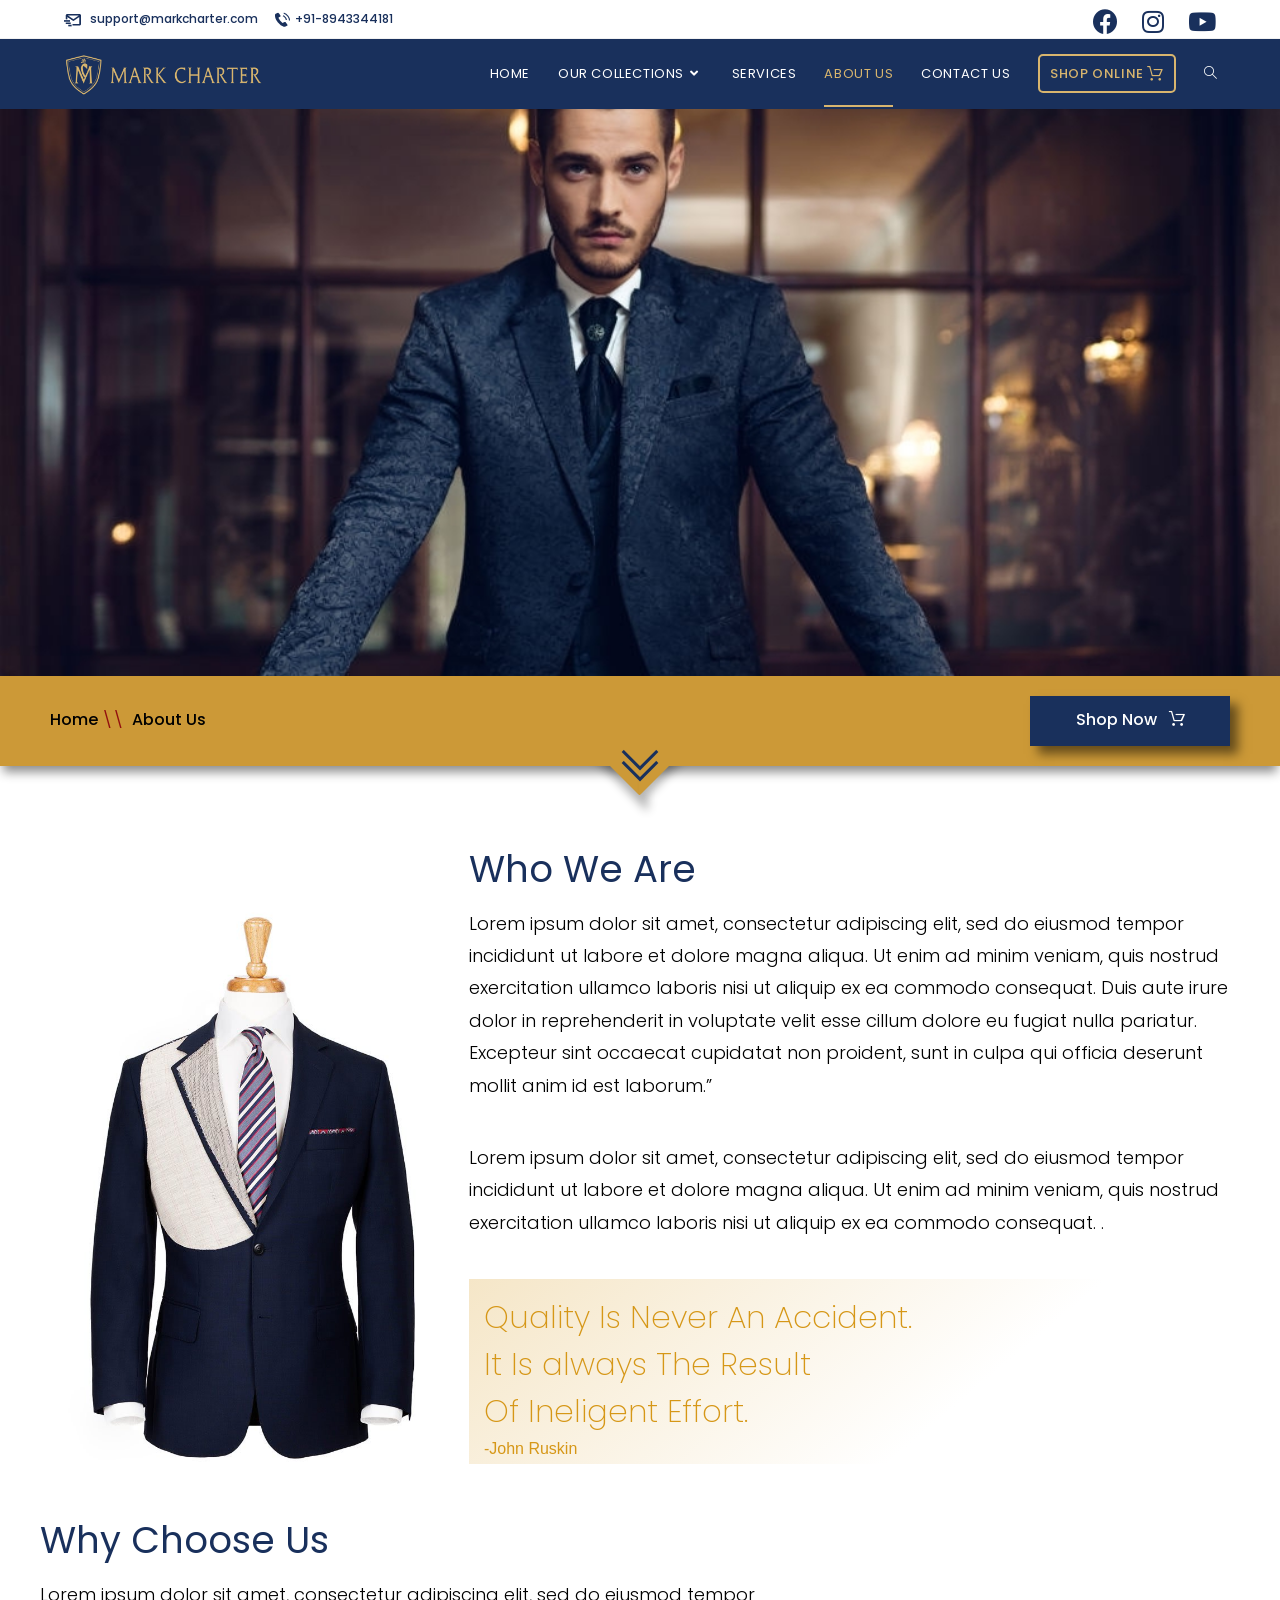
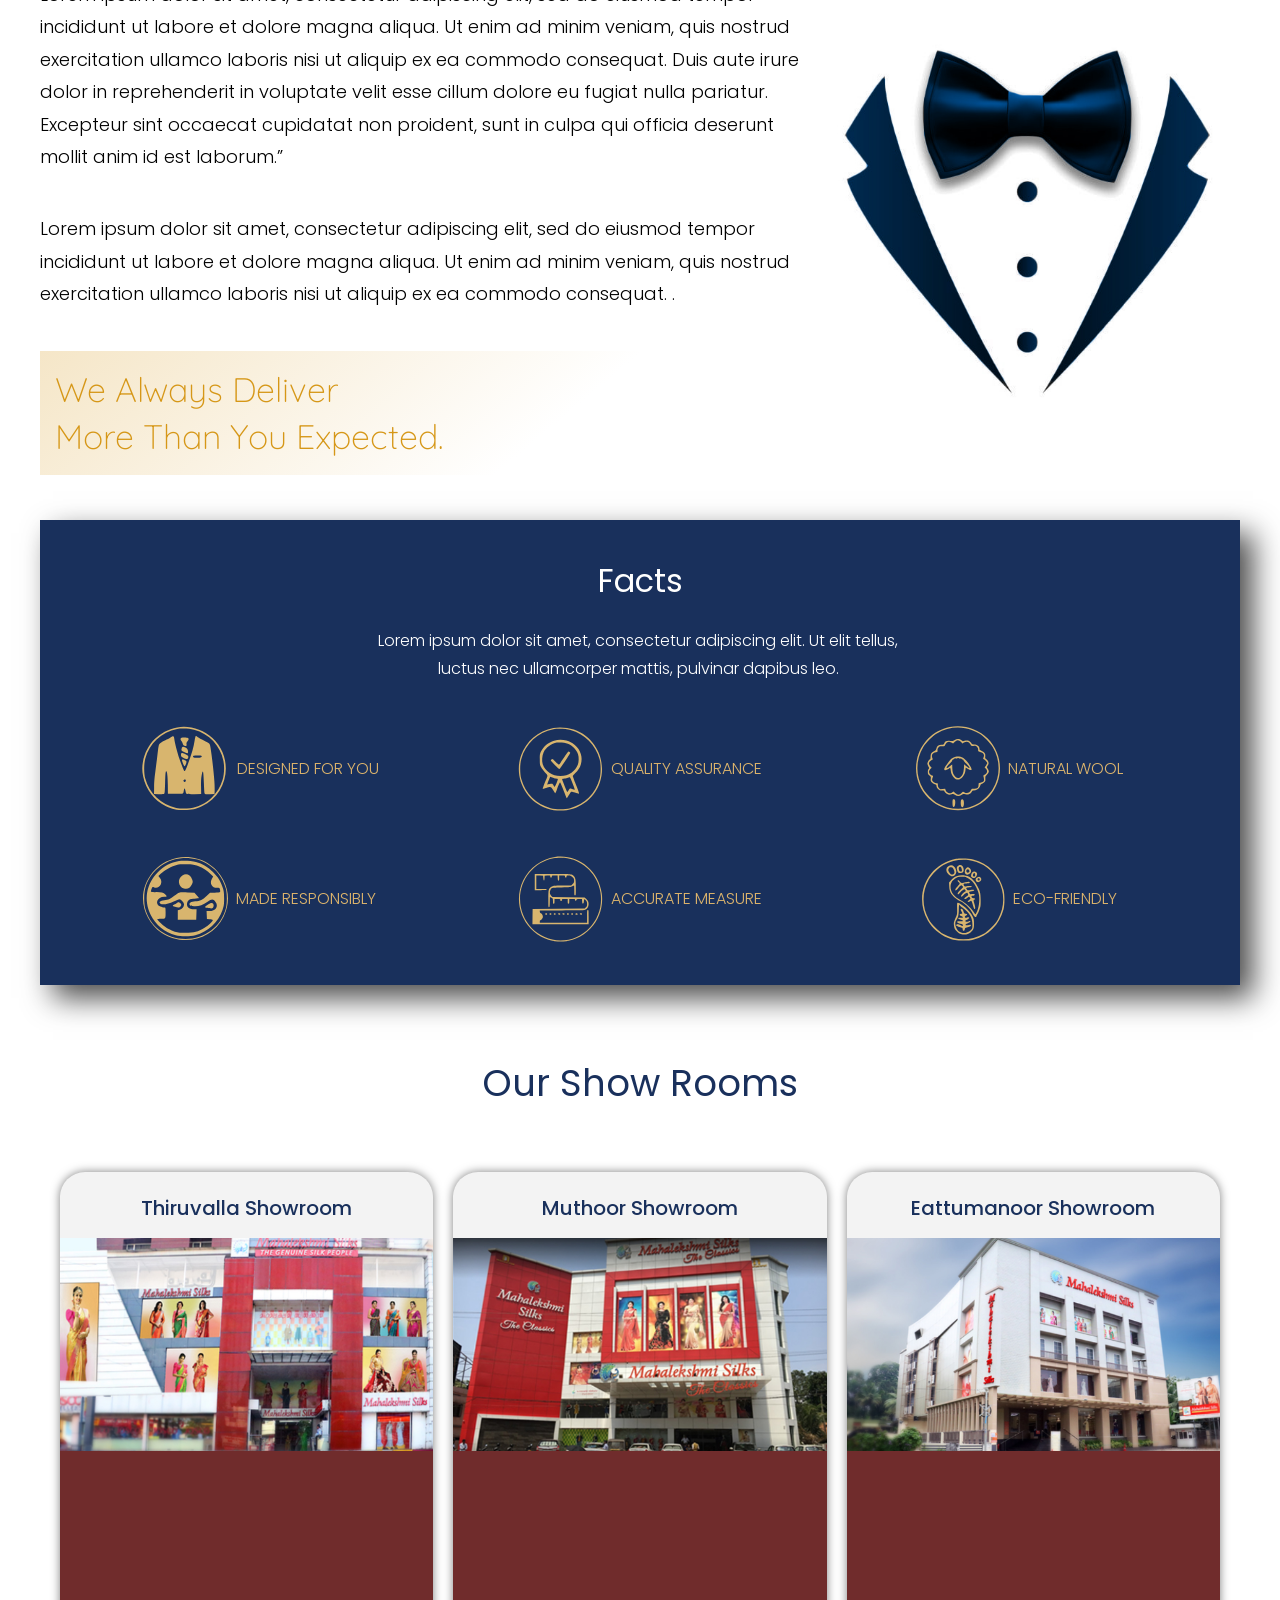
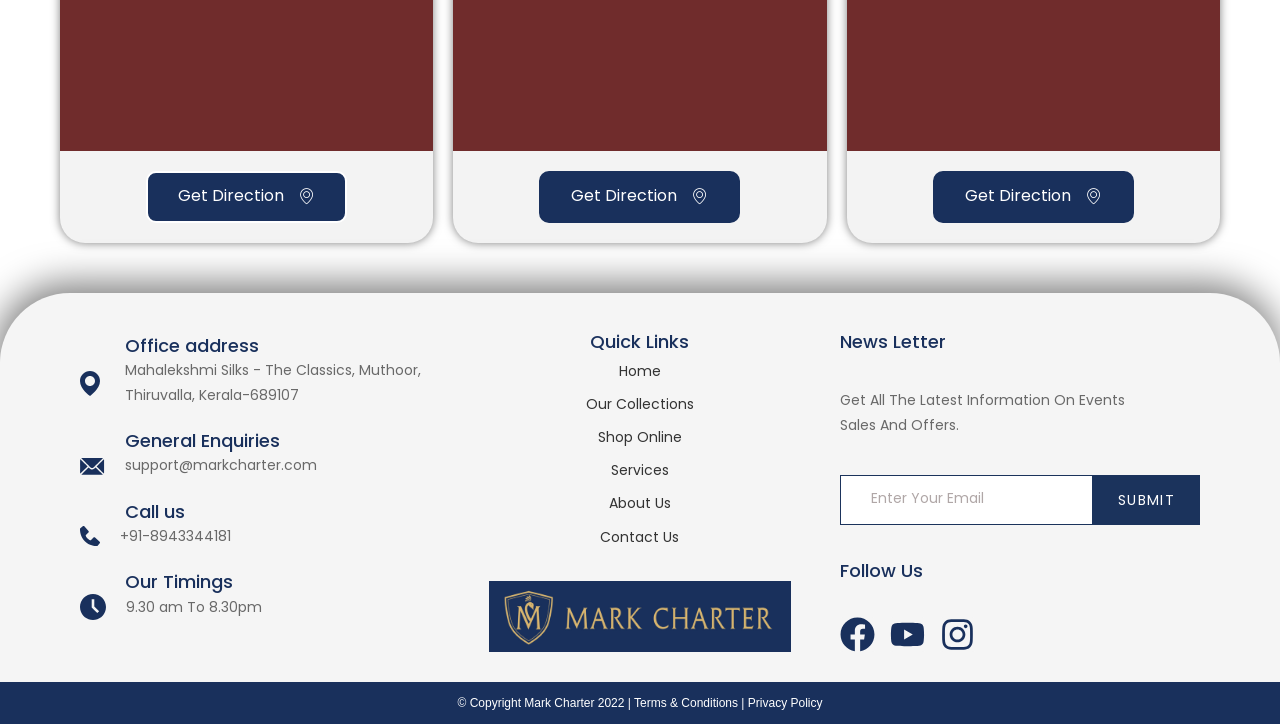
==== commit bccad00f: "path modification completed" ====
--- a/about-us/index.html
+++ b/about-us/index.html
@@ -10,49 +10,49 @@
 <link rel="dns-prefetch" href="//s.w.org">
 
 
-<link rel="stylesheet" id="wp-block-library-css" href="../../wp-includes/css/dist/block-library/style.min.css" media="all">
+<link rel="stylesheet" id="wp-block-library-css" href="../wp-includes/css/dist/block-library/style.min.css" media="all">
 <style id="wp-block-library-theme-inline-css">
 .wp-block-audio figcaption{color:#555;font-size:13px;text-align:center}.is-dark-theme .wp-block-audio figcaption{color:hsla(0,0%,100%,.65)}.wp-block-code>code{font-family:Menlo,Consolas,monaco,monospace;color:#1e1e1e;padding:.8em 1em;border:1px solid #ddd;border-radius:4px}.wp-block-embed figcaption{color:#555;font-size:13px;text-align:center}.is-dark-theme .wp-block-embed figcaption{color:hsla(0,0%,100%,.65)}.blocks-gallery-caption{color:#555;font-size:13px;text-align:center}.is-dark-theme .blocks-gallery-caption{color:hsla(0,0%,100%,.65)}.wp-block-image figcaption{color:#555;font-size:13px;text-align:center}.is-dark-theme .wp-block-image figcaption{color:hsla(0,0%,100%,.65)}.wp-block-pullquote{border-top:4px solid;border-bottom:4px solid;margin-bottom:1.75em;color:currentColor}.wp-block-pullquote__citation,.wp-block-pullquote cite,.wp-block-pullquote footer{color:currentColor;text-transform:uppercase;font-size:.8125em;font-style:normal}.wp-block-quote{border-left:.25em solid;margin:0 0 1.75em;padding-left:1em}.wp-block-quote cite,.wp-block-quote footer{color:currentColor;font-size:.8125em;position:relative;font-style:normal}.wp-block-quote.has-text-align-right{border-left:none;border-right:.25em solid;padding-left:0;padding-right:1em}.wp-block-quote.has-text-align-center{border:none;padding-left:0}.wp-block-quote.is-large,.wp-block-quote.is-style-large,.wp-block-quote.is-style-plain{border:none}.wp-block-search .wp-block-search__label{font-weight:700}.wp-block-group:where(.has-background){padding:1.25em 2.375em}.wp-block-separator{border:none;border-bottom:2px solid;margin-left:auto;margin-right:auto;opacity:.4}.wp-block-separator:not(.is-style-wide):not(.is-style-dots){width:100px}.wp-block-separator.has-background:not(.is-style-dots){border-bottom:none;height:1px}.wp-block-separator.has-background:not(.is-style-wide):not(.is-style-dots){height:2px}.wp-block-table thead{border-bottom:3px solid}.wp-block-table tfoot{border-top:3px solid}.wp-block-table td,.wp-block-table th{padding:.5em;border:1px solid;word-break:normal}.wp-block-table figcaption{color:#555;font-size:13px;text-align:center}.is-dark-theme .wp-block-table figcaption{color:hsla(0,0%,100%,.65)}.wp-block-video figcaption{color:#555;font-size:13px;text-align:center}.is-dark-theme .wp-block-video figcaption{color:hsla(0,0%,100%,.65)}.wp-block-template-part.has-background{padding:1.25em 2.375em;margin-top:0;margin-bottom:0}
 </style>
 <style id="global-styles-inline-css">
 body{--wp--preset--color--black: #000000;--wp--preset--color--cyan-bluish-gray: #abb8c3;--wp--preset--color--white: #ffffff;--wp--preset--color--pale-pink: #f78da7;--wp--preset--color--vivid-red: #cf2e2e;--wp--preset--color--luminous-vivid-orange: #ff6900;--wp--preset--color--luminous-vivid-amber: #fcb900;--wp--preset--color--light-green-cyan: #7bdcb5;--wp--preset--color--vivid-green-cyan: #00d084;--wp--preset--color--pale-cyan-blue: #8ed1fc;--wp--preset--color--vivid-cyan-blue: #0693e3;--wp--preset--color--vivid-purple: #9b51e0;--wp--preset--gradient--vivid-cyan-blue-to-vivid-purple: linear-gradient(135deg,rgba(6,147,227,1) 0%,rgb(155,81,224) 100%);--wp--preset--gradient--light-green-cyan-to-vivid-green-cyan: linear-gradient(135deg,rgb(122,220,180) 0%,rgb(0,208,130) 100%);--wp--preset--gradient--luminous-vivid-amber-to-luminous-vivid-orange: linear-gradient(135deg,rgba(252,185,0,1) 0%,rgba(255,105,0,1) 100%);--wp--preset--gradient--luminous-vivid-orange-to-vivid-red: linear-gradient(135deg,rgba(255,105,0,1) 0%,rgb(207,46,46) 100%);--wp--preset--gradient--very-light-gray-to-cyan-bluish-gray: linear-gradient(135deg,rgb(238,238,238) 0%,rgb(169,184,195) 100%);--wp--preset--gradient--cool-to-warm-spectrum: linear-gradient(135deg,rgb(74,234,220) 0%,rgb(151,120,209) 20%,rgb(207,42,186) 40%,rgb(238,44,130) 60%,rgb(251,105,98) 80%,rgb(254,248,76) 100%);--wp--preset--gradient--blush-light-purple: linear-gradient(135deg,rgb(255,206,236) 0%,rgb(152,150,240) 100%);--wp--preset--gradient--blush-bordeaux: linear-gradient(135deg,rgb(254,205,165) 0%,rgb(254,45,45) 50%,rgb(107,0,62) 100%);--wp--preset--gradient--luminous-dusk: linear-gradient(135deg,rgb(255,203,112) 0%,rgb(199,81,192) 50%,rgb(65,88,208) 100%);--wp--preset--gradient--pale-ocean: linear-gradient(135deg,rgb(255,245,203) 0%,rgb(182,227,212) 50%,rgb(51,167,181) 100%);--wp--preset--gradient--electric-grass: linear-gradient(135deg,rgb(202,248,128) 0%,rgb(113,206,126) 100%);--wp--preset--gradient--midnight: linear-gradient(135deg,rgb(2,3,129) 0%,rgb(40,116,252) 100%);--wp--preset--duotone--dark-grayscale: url('#wp-duotone-dark-grayscale');--wp--preset--duotone--grayscale: url('#wp-duotone-grayscale');--wp--preset--duotone--purple-yellow: url('#wp-duotone-purple-yellow');--wp--preset--duotone--blue-red: url('#wp-duotone-blue-red');--wp--preset--duotone--midnight: url('#wp-duotone-midnight');--wp--preset--duotone--magenta-yellow: url('#wp-duotone-magenta-yellow');--wp--preset--duotone--purple-green: url('#wp-duotone-purple-green');--wp--preset--duotone--blue-orange: url('#wp-duotone-blue-orange');--wp--preset--font-size--small: 13px;--wp--preset--font-size--medium: 20px;--wp--preset--font-size--large: 36px;--wp--preset--font-size--x-large: 42px;}.has-black-color{color: var(--wp--preset--color--black) !important;}.has-cyan-bluish-gray-color{color: var(--wp--preset--color--cyan-bluish-gray) !important;}.has-white-color{color: var(--wp--preset--color--white) !important;}.has-pale-pink-color{color: var(--wp--preset--color--pale-pink) !important;}.has-vivid-red-color{color: var(--wp--preset--color--vivid-red) !important;}.has-luminous-vivid-orange-color{color: var(--wp--preset--color--luminous-vivid-orange) !important;}.has-luminous-vivid-amber-color{color: var(--wp--preset--color--luminous-vivid-amber) !important;}.has-light-green-cyan-color{color: var(--wp--preset--color--light-green-cyan) !important;}.has-vivid-green-cyan-color{color: var(--wp--preset--color--vivid-green-cyan) !important;}.has-pale-cyan-blue-color{color: var(--wp--preset--color--pale-cyan-blue) !important;}.has-vivid-cyan-blue-color{color: var(--wp--preset--color--vivid-cyan-blue) !important;}.has-vivid-purple-color{color: var(--wp--preset--color--vivid-purple) !important;}.has-black-background-color{background-color: var(--wp--preset--color--black) !important;}.has-cyan-bluish-gray-background-color{background-color: var(--wp--preset--color--cyan-bluish-gray) !important;}.has-white-background-color{background-color: var(--wp--preset--color--white) !important;}.has-pale-pink-background-color{background-color: var(--wp--preset--color--pale-pink) !important;}.has-vivid-red-background-color{background-color: var(--wp--preset--color--vivid-red) !important;}.has-luminous-vivid-orange-background-color{background-color: var(--wp--preset--color--luminous-vivid-orange) !important;}.has-luminous-vivid-amber-background-color{background-color: var(--wp--preset--color--luminous-vivid-amber) !important;}.has-light-green-cyan-background-color{background-color: var(--wp--preset--color--light-green-cyan) !important;}.has-vivid-green-cyan-background-color{background-color: var(--wp--preset--color--vivid-green-cyan) !important;}.has-pale-cyan-blue-background-color{background-color: var(--wp--preset--color--pale-cyan-blue) !important;}.has-vivid-cyan-blue-background-color{background-color: var(--wp--preset--color--vivid-cyan-blue) !important;}.has-vivid-purple-background-color{background-color: var(--wp--preset--color--vivid-purple) !important;}.has-black-border-color{border-color: var(--wp--preset--color--black) !important;}.has-cyan-bluish-gray-border-color{border-color: var(--wp--preset--color--cyan-bluish-gray) !important;}.has-white-border-color{border-color: var(--wp--preset--color--white) !important;}.has-pale-pink-border-color{border-color: var(--wp--preset--color--pale-pink) !important;}.has-vivid-red-border-color{border-color: var(--wp--preset--color--vivid-red) !important;}.has-luminous-vivid-orange-border-color{border-color: var(--wp--preset--color--luminous-vivid-orange) !important;}.has-luminous-vivid-amber-border-color{border-color: var(--wp--preset--color--luminous-vivid-amber) !important;}.has-light-green-cyan-border-color{border-color: var(--wp--preset--color--light-green-cyan) !important;}.has-vivid-green-cyan-border-color{border-color: var(--wp--preset--color--vivid-green-cyan) !important;}.has-pale-cyan-blue-border-color{border-color: var(--wp--preset--color--pale-cyan-blue) !important;}.has-vivid-cyan-blue-border-color{border-color: var(--wp--preset--color--vivid-cyan-blue) !important;}.has-vivid-purple-border-color{border-color: var(--wp--preset--color--vivid-purple) !important;}.has-vivid-cyan-blue-to-vivid-purple-gradient-background{background: var(--wp--preset--gradient--vivid-cyan-blue-to-vivid-purple) !important;}.has-light-green-cyan-to-vivid-green-cyan-gradient-background{background: var(--wp--preset--gradient--light-green-cyan-to-vivid-green-cyan) !important;}.has-luminous-vivid-amber-to-luminous-vivid-orange-gradient-background{background: var(--wp--preset--gradient--luminous-vivid-amber-to-luminous-vivid-orange) !important;}.has-luminous-vivid-orange-to-vivid-red-gradient-background{background: var(--wp--preset--gradient--luminous-vivid-orange-to-vivid-red) !important;}.has-very-light-gray-to-cyan-bluish-gray-gradient-background{background: var(--wp--preset--gradient--very-light-gray-to-cyan-bluish-gray) !important;}.has-cool-to-warm-spectrum-gradient-background{background: var(--wp--preset--gradient--cool-to-warm-spectrum) !important;}.has-blush-light-purple-gradient-background{background: var(--wp--preset--gradient--blush-light-purple) !important;}.has-blush-bordeaux-gradient-background{background: var(--wp--preset--gradient--blush-bordeaux) !important;}.has-luminous-dusk-gradient-background{background: var(--wp--preset--gradient--luminous-dusk) !important;}.has-pale-ocean-gradient-background{background: var(--wp--preset--gradient--pale-ocean) !important;}.has-electric-grass-gradient-background{background: var(--wp--preset--gradient--electric-grass) !important;}.has-midnight-gradient-background{background: var(--wp--preset--gradient--midnight) !important;}.has-small-font-size{font-size: var(--wp--preset--font-size--small) !important;}.has-medium-font-size{font-size: var(--wp--preset--font-size--medium) !important;}.has-large-font-size{font-size: var(--wp--preset--font-size--large) !important;}.has-x-large-font-size{font-size: var(--wp--preset--font-size--x-large) !important;}
 </style>
-<link rel="stylesheet" id="contact-form-7-css" href="../../wp-content/plugins/contact-form-7/includes/css/styles.css" media="all">
-<link rel="stylesheet" id="oceanwp-style-css" href="../../wp-content/themes/oceanwp/assets/css/style.min.css" media="all">
-<link rel="stylesheet" id="child-style-css" href="../../wp-content/themes/oceanwp-child-theme-master/style.css" media="all">
-<link rel="stylesheet" id="font-awesome-css" href="../../wp-content/themes/oceanwp/assets/fonts/fontawesome/css/all.min.css" media="all">
-<link rel="stylesheet" id="simple-line-icons-css" href="../../wp-content/themes/oceanwp/assets/css/third/simple-line-icons.min.css" media="all">
-<link rel="stylesheet" id="oceanwp-hamburgers-css" href="../../wp-content/themes/oceanwp/assets/css/third/hamburgers/hamburgers.min.css" media="all">
-<link rel="stylesheet" id="oceanwp-spin-css" href="../../wp-content/themes/oceanwp/assets/css/third/hamburgers/types/spin.css" media="all">
-<link rel="stylesheet" id="fontawesome-css" href="../../wp-content/themes/oceanwp/inc/customizer/assets/css/fontawesome-all.min.css" media="all">
+<link rel="stylesheet" id="contact-form-7-css" href="../wp-content/plugins/contact-form-7/includes/css/styles.css" media="all">
+<link rel="stylesheet" id="oceanwp-style-css" href="../wp-content/themes/oceanwp/assets/css/style.min.css" media="all">
+<link rel="stylesheet" id="child-style-css" href="../wp-content/themes/oceanwp-child-theme-master/style.css" media="all">
+<link rel="stylesheet" id="font-awesome-css" href="../wp-content/themes/oceanwp/assets/fonts/fontawesome/css/all.min.css" media="all">
+<link rel="stylesheet" id="simple-line-icons-css" href="../wp-content/themes/oceanwp/assets/css/third/simple-line-icons.min.css" media="all">
+<link rel="stylesheet" id="oceanwp-hamburgers-css" href="../wp-content/themes/oceanwp/assets/css/third/hamburgers/hamburgers.min.css" media="all">
+<link rel="stylesheet" id="oceanwp-spin-css" href="../wp-content/themes/oceanwp/assets/css/third/hamburgers/types/spin.css" media="all">
+<link rel="stylesheet" id="fontawesome-css" href="../wp-content/themes/oceanwp/inc/customizer/assets/css/fontawesome-all.min.css" media="all">
 <link rel="stylesheet" id="oceanwp-google-font-poppins-css" href="//fonts.googleapis.com/css?family=Poppins%3A100%2C200%2C300%2C400%2C500%2C600%2C700%2C800%2C900%2C100i%2C200i%2C300i%2C400i%2C500i%2C600i%2C700i%2C800i%2C900i&subset=latin&display=swap&ver=5.9" media="all">
-<link rel="stylesheet" id="elementor-icons-ekiticons-css" href="../../wp-content/plugins/elementskit-lite/modules/elementskit-icon-pack/assets/css/ekiticons.css" media="all">
-<link rel="stylesheet" id="loftloader-lite-animation-css" href="../../wp-content/plugins/loftloader/assets/css/loftloader.min.css" media="all">
-<link rel="stylesheet" id="elementor-icons-css" href="../../wp-content/plugins/elementor/assets/lib/eicons/css/elementor-icons.min.css" media="all">
-<link rel="stylesheet" id="elementor-frontend-css" href="../../wp-content/plugins/elementor/assets/css/frontend.min.css" media="all">
+<link rel="stylesheet" id="elementor-icons-ekiticons-css" href="../wp-content/plugins/elementskit-lite/modules/elementskit-icon-pack/assets/css/ekiticons.css" media="all">
+<link rel="stylesheet" id="loftloader-lite-animation-css" href="../wp-content/plugins/loftloader/assets/css/loftloader.min.css" media="all">
+<link rel="stylesheet" id="elementor-icons-css" href="../wp-content/plugins/elementor/assets/lib/eicons/css/elementor-icons.min.css" media="all">
+<link rel="stylesheet" id="elementor-frontend-css" href="../wp-content/plugins/elementor/assets/css/frontend.min.css" media="all">
 <style id="elementor-frontend-inline-css">
-@font-face{font-family:eicons;src:url(http://OFFLINEZIP.wpsho/wp-content/plugins/elementor/assets/lib/eicons/fonts/eicons.eot?5.10.0);src:url(http://OFFLINEZIP.wpsho/wp-content/plugins/elementor/assets/lib/eicons/fonts/eicons.eot?5.10.0#iefix) format("embedded-opentype"),url(http://OFFLINEZIP.wpsho/wp-content/plugins/elementor/assets/lib/eicons/fonts/eicons.woff2?5.10.0) format("woff2"),url(http://OFFLINEZIP.wpsho/wp-content/plugins/elementor/assets/lib/eicons/fonts/eicons.woff?5.10.0) format("woff"),url(http://OFFLINEZIP.wpsho/wp-content/plugins/elementor/assets/lib/eicons/fonts/eicons.ttf?5.10.0) format("truetype"),url(http://OFFLINEZIP.wpsho/wp-content/plugins/elementor/assets/lib/eicons/fonts/eicons.svg?5.10.0#eicon) format("svg");font-weight:400;font-style:normal}
+@font-face{font-family:eicons;src:url("../wp-content/plugins/elementor/assets/lib/eicons/fonts/eicons.eot?5.10.0");src:url("../wp-content/plugins/elementor/assets/lib/eicons/fonts/eicons.eot?5.10.0#iefix") format("embedded-opentype"),url("../wp-content/plugins/elementor/assets/lib/eicons/fonts/eicons.woff2?5.10.0") format("woff2"),url("../wp-content/plugins/elementor/assets/lib/eicons/fonts/eicons.woff?5.10.0") format("woff"),url("../wp-content/plugins/elementor/assets/lib/eicons/fonts/eicons.ttf?5.10.0") format("truetype"),url("../wp-content/plugins/elementor/assets/lib/eicons/fonts/eicons.svg?5.10.0#eicon") format("svg");font-weight:400;font-style:normal}
 </style>
-<link rel="stylesheet" id="elementor-post-10-css" href="../../wp-content/uploads/elementor/css/post-10.css" media="all">
-<link rel="stylesheet" id="elementor-global-css" href="../../wp-content/uploads/elementor/css/global.css" media="all">
-<link rel="stylesheet" id="elementor-post-28-css" href="../../wp-content/uploads/elementor/css/post-28.css" media="all">
-<link rel="stylesheet" id="ekit-widget-styles-css" href="../../wp-content/plugins/elementskit-lite/widgets/init/assets/css/widget-styles.css" media="all">
-<link rel="stylesheet" id="ekit-responsive-css" href="../../wp-content/plugins/elementskit-lite/widgets/init/assets/css/responsive.css" media="all">
-<link rel="stylesheet" id="oe-widgets-style-css" href="../../wp-content/plugins/ocean-extra/assets/css/widgets.css" media="all">
+<link rel="stylesheet" id="elementor-post-10-css" href="../wp-content/uploads/elementor/css/post-10.css" media="all">
+<link rel="stylesheet" id="elementor-global-css" href="../wp-content/uploads/elementor/css/global.css" media="all">
+<link rel="stylesheet" id="elementor-post-28-css" href="../wp-content/uploads/elementor/css/post-28.css" media="all">
+<link rel="stylesheet" id="ekit-widget-styles-css" href="../wp-content/plugins/elementskit-lite/widgets/init/assets/css/widget-styles.css" media="all">
+<link rel="stylesheet" id="ekit-responsive-css" href="../wp-content/plugins/elementskit-lite/widgets/init/assets/css/responsive.css" media="all">
+<link rel="stylesheet" id="oe-widgets-style-css" href="../wp-content/plugins/ocean-extra/assets/css/widgets.css" media="all">
 <link rel="stylesheet" id="google-fonts-1-css" href="https://fonts.googleapis.com/css?family=Poppins%3A100%2C100italic%2C200%2C200italic%2C300%2C300italic%2C400%2C400italic%2C500%2C500italic%2C600%2C600italic%2C700%2C700italic%2C800%2C800italic%2C900%2C900italic%7CRoboto+Slab%3A100%2C100italic%2C200%2C200italic%2C300%2C300italic%2C400%2C400italic%2C500%2C500italic%2C600%2C600italic%2C700%2C700italic%2C800%2C800italic%2C900%2C900italic%7CRoboto%3A100%2C100italic%2C200%2C200italic%2C300%2C300italic%2C400%2C400italic%2C500%2C500italic%2C600%2C600italic%2C700%2C700italic%2C800%2C800italic%2C900%2C900italic%7CQuicksand%3A100%2C100italic%2C200%2C200italic%2C300%2C300italic%2C400%2C400italic%2C500%2C500italic%2C600%2C600italic%2C700%2C700italic%2C800%2C800italic%2C900%2C900italic&display=auto&ver=5.9" media="all">
-<script src="../../wp-content/themes/oceanwp/assets/js/vendors/smoothscroll.min.js" id="ow-smoothscroll-js"></script>
-<script src="../../wp-includes/js/jquery/jquery.min.js" id="jquery-core-js"></script>
-<script src="../../wp-includes/js/jquery/jquery-migrate.min.js" id="jquery-migrate-js"></script>
-
-
-
-
-
-
-<link rel="icon" href="../../wp-content/uploads/2022/01/facv-icon.jpg" sizes="32x32">
-<link rel="icon" href="../../wp-content/uploads/2022/01/facv-icon.jpg" sizes="192x192">
-<link rel="apple-touch-icon" href="../../wp-content/uploads/2022/01/facv-icon.jpg">
-<meta name="msapplication-TileImage" content="../../wp-content/uploads/2022/01/facv-icon.jpg">
+<script src="../wp-content/themes/oceanwp/assets/js/vendors/smoothscroll.min.js" id="ow-smoothscroll-js"></script>
+<script src="../wp-includes/js/jquery/jquery.min.js" id="jquery-core-js"></script>
+<script src="../wp-includes/js/jquery/jquery-migrate.min.js" id="jquery-migrate-js"></script>
+
+
+
+
+
+
+<link rel="icon" href="../wp-content/uploads/2022/01/facv-icon.jpg" sizes="32x32">
+<link rel="icon" href="../wp-content/uploads/2022/01/facv-icon.jpg" sizes="192x192">
+<link rel="apple-touch-icon" href="../wp-content/uploads/2022/01/facv-icon.jpg">
+<meta name="msapplication-TileImage" content="../wp-content/uploads/2022/01/facv-icon.jpg">
 <style id="loftloader-lite-custom-bg-color">#loftloader-wrapper .loader-section {
 	background: #000000;
 }
@@ -64,7 +64,7 @@
 }
 #loftloader-wrapper.pl-imgloading #loader span {
 	background-size: cover;
-	background-image: url(http://OFFLINEZIP.wpsho/wp-content/uploads/2022/02/fav.png);
+	background-image: url("../wp-content/uploads/2022/02/fav.png");
 }
 </style>		<style id="wp-custom-css">
 			/* Header */.sticky{position:fixed !important;top:0;width:100% !important}/* Header link */.text-wrap{border-bottom:2px solid transparent;padding-bottom:22px;transition-duration:0.5s}.text-wrap:hover{transition-duration:0.5s;border-bottom:2px solid #D8B56E}/* shop online button */.wow-modal-id-1 .text-wrap,#mobile-dropdown .wow-modal-id-1 a{background-color:none;color:#D8B56E;;padding:8px 10px;font-weight:500;border:2px solid #D8B56E;border-radius:5px}.wow-modal-id-1 .text-wrap:hover,#mobile-dropdown .wow-modal-id-1 a:hover{box-shadow:0 0 18px 1px rgb(241 174 38 / 39%);background-color:rgba(216,181,110,0.6);color:#19305C;transition:0.4s ease-in}/* End of shop online button *//* Mobile view */.oceanwp-mobile-menu-icon a:focus{outline:none !important}#mobile-dropdown ul li a:focus{outline:none !important}#mobile-dropdown ul li a{text-align:center}#mobile-dropdown .wow-modal-id-1 a{margin:0 auto;max-width:250px}/* End of Mobile view *//* End of header link *//* Highlight using link element */li.current_page_item .text-wrap{color:#D8B56E;border-bottom:2px solid #D8B56E}/* deactivating submenu underline */.sub-menu .text-wrap{border-bottom:none !important}.current_page_parent>:first-child .text-wrap{color:#D8B56E;border-bottom:2px solid #D8B56E}/* News letter form feild */.cf7row{max-width:400px;display:flex;flex-direction:row;margin:0 auto}.feild{flex:2 1 auto}.btn{flex:1 1 auto}.wpcf7-spinner{display:none}/* End of news letter form feild *//* Custom Scroll-bar */::-webkit-scrollbar{width:14px;background:#CDCDCD}::-webkit-scrollbar-thumb{background:#757575;border-radius:15px}/* End of Custom Scrolll Bar *//* Shoponline Modal */.modal_wrapper{font-family:poppins;display:flex;flex-direction:column;justify-content:space-around}.modal_details{display:flex;flex-direction:column;justify-content:space-between;align-items:center;padding:20px 20px 0;min-height:160px}.modal_details h1{color:#19305C;font-weight:400;font-size:36px;text-align:center;line-height:0.8;margin-top:10px}.modal_details p{color:#19305C;font-weight:400;font-size:16px;text-align:center;line-height:1.5}.modal-btn-box{background-color:#19305C;display:flex;justify-content:center;align-items:center;flex-wrap:wrap;gap:15px;border-radius:0 0 23px 23px;min-height:85px;padding:10px}.modal-btn-box a{font-size:16px;font-weight:500;color:#fff;border:2px solid #fff;padding:5px 70px;transition:0.5s ease;border-radius:10px}.modal-btn-box .filled{background-color:#fff;color:#19305C}.modal-btn-box .filled:hover{background-color:#19305C;color:#fff;transition:0.5s ease}.modal-btn-box .hollow:hover{background-color:#fff;color:#19305C;transition:0.5s ease}#wow-modal-close-1{top:9px !important;right:9px !important;}#wow-modal-close-1.mw-close-btn.image:before{background:none !important}/* End of shoponline Modal *//* modal maxwidth */.modal-column{max-width:1440px}/* end modal maxwidth *//* Alert box start */.alert-box{position:fixed;top:0;right:0;z-index:999;display:none}/* Alert box end *//* Social Menu Mob */.mobile-social{display:none}/* End Of social menu mob */@media screen and (max-width:425px){.modal_details h1{font-size:30px}.modal_details p{font-size:14px}.alert-box{width:100%}}@media screen and (max-width:768px){.mobile-social{display:block}}		</style>
@@ -73,7 +73,7 @@
 /* General CSS */#scroll-top{width:45px;height:45px;line-height:45px}#scroll-top{font-size:22px}#scroll-top .owp-icon{width:22px;height:22px}#scroll-top{background-color:rgba(25,48,92,0.7)}#scroll-top:hover{background-color:#19305c}/* Header CSS */#site-logo #site-logo-inner,.oceanwp-social-menu .social-menu-inner,#site-header.full_screen-header .menu-bar-inner,.after-header-content .after-header-content-inner{height:70px}#site-navigation-wrap .dropdown-menu >li >a,.oceanwp-mobile-menu-icon a,.mobile-menu-close,.after-header-content-inner >a{line-height:70px}#site-header,.has-transparent-header .is-sticky #site-header,.has-vh-transparent .is-sticky #site-header.vertical-header,#searchform-header-replace{background-color:#19305c}#site-header.has-header-media .overlay-header-media{background-color:rgba(0,0,0,0.5)}#site-logo #site-logo-inner a img,#site-header.center-header #site-navigation-wrap .middle-site-logo a img{max-width:199px}#site-navigation-wrap .dropdown-menu >li >a{padding:0 14px}#site-navigation-wrap .dropdown-menu >li >a,.oceanwp-mobile-menu-icon a,#searchform-header-replace-close{color:#ffffff}#site-navigation-wrap .dropdown-menu >li >a .owp-icon use,.oceanwp-mobile-menu-icon a .owp-icon use,#searchform-header-replace-close .owp-icon use{stroke:#ffffff}#site-navigation-wrap .dropdown-menu >li >a:hover,.oceanwp-mobile-menu-icon a:hover,#searchform-header-replace-close:hover{color:#d8b56e}#site-navigation-wrap .dropdown-menu >li >a:hover .owp-icon use,.oceanwp-mobile-menu-icon a:hover .owp-icon use,#searchform-header-replace-close:hover .owp-icon use{stroke:#d8b56e}.dropdown-menu .sub-menu,#searchform-dropdown,.current-shop-items-dropdown{border-color:#d8b56e}.dropdown-menu ul li a.menu-link{color:#19305c}.dropdown-menu ul li a.menu-link .owp-icon use{stroke:#19305c}.dropdown-menu ul li a.menu-link:hover{color:#ffffff}.dropdown-menu ul li a.menu-link:hover .owp-icon use{stroke:#ffffff}.dropdown-menu ul li a.menu-link:hover{background-color:#19305c}@media (max-width:1066px){#top-bar-nav,#site-navigation-wrap,.oceanwp-social-menu,.after-header-content{display:none}.center-logo #site-logo{float:none;position:absolute;left:50%;padding:0;-webkit-transform:translateX(-50%);transform:translateX(-50%)}#site-header.center-header #site-logo,.oceanwp-mobile-menu-icon,#oceanwp-cart-sidebar-wrap{display:block}body.vertical-header-style #outer-wrap{margin:0 !important}#site-header.vertical-header{position:relative;width:100%;left:0 !important;right:0 !important}#site-header.vertical-header .has-template >#site-logo{display:block}#site-header.vertical-header #site-header-inner{display:-webkit-box;display:-webkit-flex;display:-ms-flexbox;display:flex;-webkit-align-items:center;align-items:center;padding:0;max-width:90%}#site-header.vertical-header #site-header-inner >*:not(.oceanwp-mobile-menu-icon){display:none}#site-header.vertical-header #site-header-inner >*{padding:0 !important}#site-header.vertical-header #site-header-inner #site-logo{display:block;margin:0;width:50%;text-align:left}body.rtl #site-header.vertical-header #site-header-inner #site-logo{text-align:right}#site-header.vertical-header #site-header-inner .oceanwp-mobile-menu-icon{width:50%;text-align:right}body.rtl #site-header.vertical-header #site-header-inner .oceanwp-mobile-menu-icon{text-align:left}#site-header.vertical-header .vertical-toggle,body.vertical-header-style.vh-closed #site-header.vertical-header .vertical-toggle{display:none}#site-logo.has-responsive-logo .custom-logo-link{display:none}#site-logo.has-responsive-logo .responsive-logo-link{display:block}.is-sticky #site-logo.has-sticky-logo .responsive-logo-link{display:none}.is-sticky #site-logo.has-responsive-logo .sticky-logo-link{display:block}#top-bar.has-no-content #top-bar-social.top-bar-left,#top-bar.has-no-content #top-bar-social.top-bar-right{position:inherit;left:auto;right:auto;float:none;height:auto;line-height:1.5em;margin-top:0;text-align:center}#top-bar.has-no-content #top-bar-social li{float:none;display:inline-block}.owp-cart-overlay,#side-panel-wrap a.side-panel-btn{display:none !important}}.mobile-menu .hamburger-inner,.mobile-menu .hamburger-inner::before,.mobile-menu .hamburger-inner::after{background-color:#ffffff}#sidr,#mobile-dropdown{background-color:#19305c}#sidr li,#sidr ul,#mobile-dropdown ul li,#mobile-dropdown ul li ul{border-color:rgba(137,137,137,0.17)}body .sidr a,body .sidr-class-dropdown-toggle,#mobile-dropdown ul li a,#mobile-dropdown ul li a .dropdown-toggle,#mobile-fullscreen ul li a,#mobile-fullscreen .oceanwp-social-menu.simple-social ul li a{color:rgba(239,239,239,0.9)}#mobile-fullscreen a.close .close-icon-inner,#mobile-fullscreen a.close .close-icon-inner::after{background-color:rgba(239,239,239,0.9)}body .sidr a:hover,body .sidr-class-dropdown-toggle:hover,body .sidr-class-dropdown-toggle .fa,body .sidr-class-menu-item-has-children.active >a,body .sidr-class-menu-item-has-children.active >a >.sidr-class-dropdown-toggle,#mobile-dropdown ul li a:hover,#mobile-dropdown ul li a .dropdown-toggle:hover,#mobile-dropdown .menu-item-has-children.active >a,#mobile-dropdown .menu-item-has-children.active >a >.dropdown-toggle,#mobile-fullscreen ul li a:hover,#mobile-fullscreen .oceanwp-social-menu.simple-social ul li a:hover{color:#d8b56e}#mobile-fullscreen a.close:hover .close-icon-inner,#mobile-fullscreen a.close:hover .close-icon-inner::after{background-color:#d8b56e}body .sidr-class-mobile-searchform input,#mobile-dropdown #mobile-menu-search form input{background-color:rgba(206,206,206,0.26)}body .sidr-class-mobile-searchform input,body .sidr-class-mobile-searchform input:focus,#mobile-dropdown #mobile-menu-search form input,#mobile-fullscreen #mobile-search input,#mobile-fullscreen #mobile-search label{color:#ffffff}body .sidr-class-mobile-searchform input,#mobile-dropdown #mobile-menu-search form input,#mobile-fullscreen #mobile-search input{border-color:#ffffff}body .sidr-class-mobile-searchform input:focus,#mobile-dropdown #mobile-menu-search form input:focus,#mobile-fullscreen #mobile-search input:focus{border-color:#ffffff}.sidr-class-mobile-searchform button,#mobile-dropdown #mobile-menu-search form button{color:#ffffff}.sidr-class-mobile-searchform button .owp-icon use,#mobile-dropdown #mobile-menu-search form button .owp-icon use{stroke:#ffffff}.sidr-class-mobile-searchform button:hover,#mobile-dropdown #mobile-menu-search form button:hover{color:#d8b56e}.sidr-class-mobile-searchform button:hover .owp-icon use,#mobile-dropdown #mobile-menu-search form button:hover .owp-icon use{stroke:#d8b56e}/* Top Bar CSS */#top-bar-wrap,#top-bar-content strong{color:#19305c}#top-bar-social li a{font-size:25px}#top-bar-social li a{padding:0 12px 0 12px}#top-bar-social li a{color:#19305c}#top-bar-social li a .owp-icon use{stroke:#19305c}#top-bar-social li a:hover{color:#d8b56e!important}#top-bar-social li a:hover .owp-icon use{stroke:#d8b56e!important}/* Footer Widgets CSS */#footer-widgets{background-color:#e5e5e5}/* Footer Bottom CSS */#footer-bottom{background-color:#19305c}#footer-bottom,#footer-bottom p{color:#ffffff}/* Typography CSS */body{color:#910f0f}#site-logo a.site-logo-text{font-family:Poppins;font-weight:500}#top-bar-content,#top-bar-social-alt{font-family:Poppins;font-weight:500;font-style:normal}#site-navigation-wrap .dropdown-menu >li >a,#site-header.full_screen-header .fs-dropdown-menu >li >a,#site-header.top-header #site-navigation-wrap .dropdown-menu >li >a,#site-header.center-header #site-navigation-wrap .dropdown-menu >li >a,#site-header.medium-header #site-navigation-wrap .dropdown-menu >li >a,.oceanwp-mobile-menu-icon a{font-family:Poppins;font-weight:400}.dropdown-menu ul li a.menu-link,#site-header.full_screen-header .fs-dropdown-menu ul.sub-menu li a{font-family:Poppins;font-weight:500;font-size:13px}
 </style></head>
 
-<body class="page-template page-template-elementor_header_footer page page-id-28 wp-custom-logo wp-embed-responsive oceanwp-theme dropdown-mobile no-header-border has-sidebar content-right-sidebar has-topbar page-header-disabled has-breadcrumbs loftloader-lite-enabled elementor-default elementor-template-full-width elementor-kit-10 elementor-page elementor-page-28" itemscope="itemscope" itemtype="https://schema.org/WebPage"><div id="loftloader-wrapper" class="pl-imgloading" data-show-close-time="15000" data-max-load-time="15000"><div class="loader-inner"><div id="loader"><div class="imgloading-container"><span style="background-image: url(http://OFFLINEZIP.wpsho/wp-content/uploads/2022/02/fav.png);"></span></div><img width="76" height="69" data-no-lazy="1" class="skip-lazy" alt="loader image" src="../../wp-content/uploads/2022/02/fav.png"></div></div><div class="loader-section section-fade"></div><div class="loader-close-button" style="display: none;"><span class="screen-reader-text">Close</span></div></div>
+<body class="page-template page-template-elementor_header_footer page page-id-28 wp-custom-logo wp-embed-responsive oceanwp-theme dropdown-mobile no-header-border has-sidebar content-right-sidebar has-topbar page-header-disabled has-breadcrumbs loftloader-lite-enabled elementor-default elementor-template-full-width elementor-kit-10 elementor-page elementor-page-28" itemscope="itemscope" itemtype="https://schema.org/WebPage"><div id="loftloader-wrapper" class="pl-imgloading" data-show-close-time="15000" data-max-load-time="15000"><div class="loader-inner"><div id="loader"><div class="imgloading-container"><span style="background-image: url(../wp-content/uploads/2022/02/fav.png);"></span></div><img width="76" height="69" data-no-lazy="1" class="skip-lazy" alt="loader image" src="../wp-content/uploads/2022/02/fav.png"></div></div><div class="loader-section section-fade"></div><div class="loader-close-button" style="display: none;"><span class="screen-reader-text">Close</span></div></div>
 
 	
 	
@@ -101,9 +101,9 @@
 			
 				<span class="topbar-content">
 
-					<span><img src="../../wp-content/uploads/2022/01/Group-35.png"></span>
+					<span><img src="../wp-content/uploads/2022/01/Group-35.png"></span>
   support@markcharter.com    
-<span><img src="../../wp-content/uploads/2022/01/Group.png"></span>
+<span><img src="../wp-content/uploads/2022/01/Group.png"></span>
 +91-8943344181
 
 				</span>
@@ -145,7 +145,7 @@
 	
 	<div id="site-logo-inner" class="clr">
 
-		<a href="../../index.html" class="custom-logo-link" rel="home"><img width="349" height="91" src="../../wp-content/uploads/2022/01/mark-charter_logo-1.png" class="custom-logo" alt="Mark Charter"></a>
+		<a href="../index.html" class="custom-logo-link" rel="home"><img width="349" height="91" src="../wp-content/uploads/2022/01/mark-charter_logo-1.png" class="custom-logo" alt="Mark Charter"></a>
 	</div>
 
 	
@@ -158,10 +158,10 @@
 			
 			<nav id="site-navigation" class="navigation main-navigation clr" itemscope="itemscope" itemtype="https://schema.org/SiteNavigationElement" role="navigation">
 
-				<ul id="menu-main-menu" class="main-menu dropdown-menu sf-menu"><li id="menu-item-167" class="menu-item menu-item-type-post_type menu-item-object-page menu-item-home menu-item-167"><a href="../../index.html" class="menu-link"><span class="text-wrap">HOME</span></a></li><li id="menu-item-166" class="menu-item menu-item-type-post_type menu-item-object-page menu-item-has-children dropdown menu-item-166 nav-no-click"><a href="../../our-collections/index.html" class="menu-link"><span class="text-wrap">OUR COLLECTIONS<i class="nav-arrow fa fa-angle-down" aria-hidden="true" role="img"></i></span></a>
+				<ul id="menu-main-menu" class="main-menu dropdown-menu sf-menu"><li id="menu-item-167" class="menu-item menu-item-type-post_type menu-item-object-page menu-item-home menu-item-167"><a href="../index.html" class="menu-link"><span class="text-wrap">HOME</span></a></li><li id="menu-item-166" class="menu-item menu-item-type-post_type menu-item-object-page menu-item-has-children dropdown menu-item-166 nav-no-click"><a href="../our-collections/index.html" class="menu-link"><span class="text-wrap">OUR COLLECTIONS<i class="nav-arrow fa fa-angle-down" aria-hidden="true" role="img"></i></span></a>
 <ul class="sub-menu">
-	<li id="menu-item-161" class="menu-item menu-item-type-post_type menu-item-object-page menu-item-161"><a href="../../mens-suit/index.html" class="menu-link"><span class="text-wrap">MENS SUIT</span></a></li>	<li id="menu-item-160" class="menu-item menu-item-type-post_type menu-item-object-page menu-item-160"><a href="../../ethnic-wear/index.html" class="menu-link"><span class="text-wrap">ETHNIC WEAR</span></a></li></ul>
-</li><li id="menu-item-164" class="menu-item menu-item-type-post_type menu-item-object-page menu-item-164"><a href="../../show-rooms/index.html" class="menu-link"><span class="text-wrap">SERVICES</span></a></li><li id="menu-item-163" class="menu-item menu-item-type-post_type menu-item-object-page current-menu-item page_item page-item-28 current_page_item menu-item-163"><a href="../../about-us/index.html" class="menu-link"><span class="text-wrap">ABOUT US</span></a></li><li id="menu-item-162" class="menu-item menu-item-type-post_type menu-item-object-page menu-item-162"><a href="../../contact-us/index.html" class="menu-link"><span class="text-wrap">CONTACT US</span></a></li><li id="menu-item-1402" class="wow-modal-id-1 menu-item menu-item-type-custom menu-item-object-custom menu-item-1402"><a href="#" class="menu-link"><span class="text-wrap">SHOP ONLINE <i class="elementor-icons-manager__tab__item__icon icon icon-online-shopping-cart"></i></span></a></li><li class="search-toggle-li"><a href="javascript:void(0)" class="site-search-toggle search-dropdown-toggle" aria-label="Search website"><i class=" icon-magnifier" aria-hidden="true" role="img"></i></a></li></ul>
+	<li id="menu-item-161" class="menu-item menu-item-type-post_type menu-item-object-page menu-item-161"><a href="../mens-suit/index.html" class="menu-link"><span class="text-wrap">MENS SUIT</span></a></li>	<li id="menu-item-160" class="menu-item menu-item-type-post_type menu-item-object-page menu-item-160"><a href="../ethnic-wear/index.html" class="menu-link"><span class="text-wrap">ETHNIC WEAR</span></a></li></ul>
+</li><li id="menu-item-164" class="menu-item menu-item-type-post_type menu-item-object-page menu-item-164"><a href="../show-rooms/index.html" class="menu-link"><span class="text-wrap">SERVICES</span></a></li><li id="menu-item-163" class="menu-item menu-item-type-post_type menu-item-object-page current-menu-item page_item page-item-28 current_page_item menu-item-163"><a href="../about-us/index.html" class="menu-link"><span class="text-wrap">ABOUT US</span></a></li><li id="menu-item-162" class="menu-item menu-item-type-post_type menu-item-object-page menu-item-162"><a href="../contact-us/index.html" class="menu-link"><span class="text-wrap">CONTACT US</span></a></li><li id="menu-item-1402" class="wow-modal-id-1 menu-item menu-item-type-custom menu-item-object-custom menu-item-1402"><a href="#" class="menu-link"><span class="text-wrap">SHOP ONLINE <i class="elementor-icons-manager__tab__item__icon icon icon-online-shopping-cart"></i></span></a></li><li class="search-toggle-li"><a href="javascript:void(0)" class="site-search-toggle search-dropdown-toggle" aria-label="Search website"><i class=" icon-magnifier" aria-hidden="true" role="img"></i></a></li></ul>
 <div id="searchform-dropdown" class="header-searchform-wrap clr">
 	
 <form role="search" method="get" class="searchform" action="http://OFFLINEZIP.wpsho/">
@@ -209,16 +209,16 @@
 
 	<nav class="clr" itemscope="itemscope" itemtype="https://schema.org/SiteNavigationElement">
 
-		<ul id="menu-main-menu-1" class="menu"><li class="menu-item menu-item-type-post_type menu-item-object-page menu-item-home menu-item-167"><a href="../../index.html">HOME</a></li>
-<li class="menu-item menu-item-type-post_type menu-item-object-page menu-item-has-children menu-item-166"><a href="../../our-collections/index.html">OUR COLLECTIONS</a>
+		<ul id="menu-main-menu-1" class="menu"><li class="menu-item menu-item-type-post_type menu-item-object-page menu-item-home menu-item-167"><a href="../index.html">HOME</a></li>
+<li class="menu-item menu-item-type-post_type menu-item-object-page menu-item-has-children menu-item-166"><a href="../our-collections/index.html">OUR COLLECTIONS</a>
 <ul class="sub-menu">
-	<li class="menu-item menu-item-type-post_type menu-item-object-page menu-item-161"><a href="../../mens-suit/index.html">MENS SUIT</a></li>
-	<li class="menu-item menu-item-type-post_type menu-item-object-page menu-item-160"><a href="../../ethnic-wear/index.html">ETHNIC WEAR</a></li>
+	<li class="menu-item menu-item-type-post_type menu-item-object-page menu-item-161"><a href="../mens-suit/index.html">MENS SUIT</a></li>
+	<li class="menu-item menu-item-type-post_type menu-item-object-page menu-item-160"><a href="../ethnic-wear/index.html">ETHNIC WEAR</a></li>
 </ul>
 </li>
-<li class="menu-item menu-item-type-post_type menu-item-object-page menu-item-164"><a href="../../show-rooms/index.html">SERVICES</a></li>
-<li class="menu-item menu-item-type-post_type menu-item-object-page current-menu-item page_item page-item-28 current_page_item menu-item-163"><a href="../../about-us/index.html" aria-current="page">ABOUT US</a></li>
-<li class="menu-item menu-item-type-post_type menu-item-object-page menu-item-162"><a href="../../contact-us/index.html">CONTACT US</a></li>
+<li class="menu-item menu-item-type-post_type menu-item-object-page menu-item-164"><a href="../show-rooms/index.html">SERVICES</a></li>
+<li class="menu-item menu-item-type-post_type menu-item-object-page current-menu-item page_item page-item-28 current_page_item menu-item-163"><a href="../about-us/index.html" aria-current="page">ABOUT US</a></li>
+<li class="menu-item menu-item-type-post_type menu-item-object-page menu-item-162"><a href="../contact-us/index.html">CONTACT US</a></li>
 <li class="wow-modal-id-1 menu-item menu-item-type-custom menu-item-object-custom menu-item-1402"><a href="#">SHOP ONLINE <i class="elementor-icons-manager__tab__item__icon icon icon-online-shopping-cart"></i></a></li>
 <li class="search-toggle-li"><a href="javascript:void(0)" class="site-search-toggle search-dropdown-toggle" aria-label="Search website"><i class=" icon-magnifier" aria-hidden="true" role="img"></i></a></li></ul>
 <div id="mobile-menu-search" class="clr">
@@ -245,7 +245,7 @@
 
 						<div data-elementor-type="wp-page" data-elementor-id="28" class="elementor elementor-28" data-elementor-settings="[]">
 							<div class="elementor-section-wrap">
-							<section class="elementor-section elementor-top-section elementor-element elementor-element-49cfe6b5 elementor-section-full_width elementor-section-height-min-height elementor-section-height-default elementor-section-items-middle" data-id="49cfe6b5" data-element_type="section" data-settings='{"background_background":"slideshow","background_slideshow_gallery":[{"id":3052,"url":"http:\/\/OFFLINEZIP.wpshowp-content\/uploads\/2022\/01\/blue-men-sharp-eye.jpg"}],"background_slideshow_ken_burns":"yes","background_slideshow_loop":"yes","background_slideshow_slide_duration":5000,"background_slideshow_slide_transition":"fade","background_slideshow_transition_duration":500,"background_slideshow_ken_burns_zoom_direction":"in"}'>
+							<section class="elementor-section elementor-top-section elementor-element elementor-element-49cfe6b5 elementor-section-full_width elementor-section-height-min-height elementor-section-height-default elementor-section-items-middle" data-id="49cfe6b5" data-element_type="section" data-settings='{"background_background":"slideshow","background_slideshow_gallery":[{"id":3052,"url":"../wp-content\/uploads\/2022\/01\/blue-men-sharp-eye.jpg"}],"background_slideshow_ken_burns":"yes","background_slideshow_loop":"yes","background_slideshow_slide_duration":5000,"background_slideshow_slide_transition":"fade","background_slideshow_transition_duration":500,"background_slideshow_ken_burns_zoom_direction":"in"}'>
 						<div class="elementor-container elementor-column-gap-default">
 					<div class="elementor-column elementor-col-100 elementor-top-column elementor-element elementor-element-29fc1040" data-id="29fc1040" data-element_type="column" data-settings='{"background_background":"slideshow","background_slideshow_gallery":[],"background_slideshow_loop":"yes","background_slideshow_slide_duration":5000,"background_slideshow_slide_transition":"fade","background_slideshow_transition_duration":500}'>
 			<div class="elementor-widget-wrap elementor-element-populated">
@@ -282,7 +282,7 @@
 				<div class="elementor-widget-container">
 			<div class="arrow-prompt">
     <span>
-        <a class="active-link" href="../../index.html">Home</a>  \\   
+        <a class="active-link" href="../index.html">Home</a>  \\   
         <a>About Us</a>
     </span>
     <div class="scroll-prompt" scroll-prompt="" ng-show="showPrompt" style="opacity: 1;">
@@ -540,7 +540,7 @@
 			<div class="elementor-widget-wrap elementor-element-populated">
 								<div class="elementor-element elementor-element-8b421cb animated-slow elementor-invisible elementor-widget elementor-widget-image" data-id="8b421cb" data-element_type="widget" data-settings='{"_animation":"swing","_animation_delay":400}' data-widget_type="image.default">
 				<div class="elementor-widget-container">
-															<img width="630" height="1024" src="../../wp-content/uploads/2022/01/half-canvas-2-v3.jpg" class="attachment-large size-large" alt="" loading="lazy">															</div>
+															<img width="630" height="1024" src="../wp-content/uploads/2022/01/half-canvas-2-v3.jpg" class="attachment-large size-large" alt="" loading="lazy">															</div>
 				</div>
 					</div>
 		</div>
@@ -563,7 +563,7 @@
 			<h2 class="elementor-heading-title elementor-size-default">Quality Is Never An Accident.<br>
 It Is always The Result<br>
 Of Ineligent Effort.
- <br></h2><p style="font-size:16px;color:#oo">-John Ruskin</p>		</div>
+ <br></h2><p style="font-size:16px;color:#d69717">-John Ruskin</p>		</div>
 				</div>
 					</div>
 		</div>
@@ -603,7 +603,7 @@
 			<div class="elementor-widget-wrap elementor-element-populated">
 								<div class="elementor-element elementor-element-5189e72 animated-slow elementor-invisible elementor-widget elementor-widget-image" data-id="5189e72" data-element_type="widget" data-settings='{"_animation":"fadeIn","_animation_delay":400}' data-widget_type="image.default">
 				<div class="elementor-widget-container">
-															<img width="580" height="504" src="../../wp-content/uploads/2022/01/suit-vector.jpg" class="attachment-large size-large" alt="" loading="lazy">															</div>
+															<img width="580" height="504" src="../wp-content/uploads/2022/01/suit-vector.jpg" class="attachment-large size-large" alt="" loading="lazy">															</div>
 				</div>
 					</div>
 		</div>
@@ -654,7 +654,7 @@
 			<div class="elementor-widget-wrap elementor-element-populated">
 								<div class="elementor-element elementor-element-a6d4b64 elementor-widget__width-auto elementor-widget elementor-widget-image" data-id="a6d4b64" data-element_type="widget" data-widget_type="image.default">
 				<div class="elementor-widget-container">
-															<img width="89" height="89" src="../../wp-content/uploads/2022/01/suit.svg" class="attachment-large size-large" alt="" loading="lazy">															</div>
+															<img width="89" height="89" src="../wp-content/uploads/2022/01/suit.svg" class="attachment-large size-large" alt="" loading="lazy">															</div>
 				</div>
 				<div class="elementor-element elementor-element-1b3b367 elementor-widget__width-auto elementor-widget-tablet__width-initial elementor-widget elementor-widget-heading" data-id="1b3b367" data-element_type="widget" data-widget_type="heading.default">
 				<div class="elementor-widget-container">
@@ -666,7 +666,7 @@
 			<div class="elementor-widget-wrap elementor-element-populated">
 								<div class="elementor-element elementor-element-2d50645 elementor-widget__width-auto elementor-widget elementor-widget-image" data-id="2d50645" data-element_type="widget" data-widget_type="image.default">
 				<div class="elementor-widget-container">
-															<img width="85" height="84" src="../../wp-content/uploads/2022/01/trusted-quality.svg" class="attachment-large size-large" alt="" loading="lazy">															</div>
+															<img width="85" height="84" src="../wp-content/uploads/2022/01/trusted-quality.svg" class="attachment-large size-large" alt="" loading="lazy">															</div>
 				</div>
 				<div class="elementor-element elementor-element-5909c56 elementor-widget__width-auto elementor-widget elementor-widget-heading" data-id="5909c56" data-element_type="widget" data-widget_type="heading.default">
 				<div class="elementor-widget-container">
@@ -678,7 +678,7 @@
 			<div class="elementor-widget-wrap elementor-element-populated">
 								<div class="elementor-element elementor-element-72566c5 elementor-widget__width-auto elementor-widget elementor-widget-image" data-id="72566c5" data-element_type="widget" data-widget_type="image.default">
 				<div class="elementor-widget-container">
-															<img width="84" height="85" src="../../wp-content/uploads/2022/01/naturEl-wool.svg" class="attachment-large size-large" alt="" loading="lazy">															</div>
+															<img width="84" height="85" src="../wp-content/uploads/2022/01/naturEl-wool.svg" class="attachment-large size-large" alt="" loading="lazy">															</div>
 				</div>
 				<div class="elementor-element elementor-element-2a9d7e4 elementor-widget__width-auto elementor-widget-tablet__width-initial elementor-widget elementor-widget-heading" data-id="2a9d7e4" data-element_type="widget" data-widget_type="heading.default">
 				<div class="elementor-widget-container">
@@ -694,7 +694,7 @@
 			<div class="elementor-widget-wrap elementor-element-populated">
 								<div class="elementor-element elementor-element-d27740c elementor-widget__width-auto elementor-widget elementor-widget-image" data-id="d27740c" data-element_type="widget" data-widget_type="image.default">
 				<div class="elementor-widget-container">
-															<img width="85" height="84" src="../../wp-content/uploads/2022/01/Made-responsibly.svg" class="attachment-large size-large" alt="" loading="lazy">															</div>
+															<img width="85" height="84" src="../wp-content/uploads/2022/01/Made-responsibly.svg" class="attachment-large size-large" alt="" loading="lazy">															</div>
 				</div>
 				<div class="elementor-element elementor-element-b820881 elementor-widget__width-auto elementor-widget elementor-widget-heading" data-id="b820881" data-element_type="widget" data-widget_type="heading.default">
 				<div class="elementor-widget-container">
@@ -706,7 +706,7 @@
 			<div class="elementor-widget-wrap elementor-element-populated">
 								<div class="elementor-element elementor-element-212e61e elementor-widget__width-auto elementor-widget elementor-widget-image" data-id="212e61e" data-element_type="widget" data-widget_type="image.default">
 				<div class="elementor-widget-container">
-															<img width="85" height="86" src="../../wp-content/uploads/2022/01/accurate-measure.svg" class="attachment-large size-large" alt="" loading="lazy">															</div>
+															<img width="85" height="86" src="../wp-content/uploads/2022/01/accurate-measure.svg" class="attachment-large size-large" alt="" loading="lazy">															</div>
 				</div>
 				<div class="elementor-element elementor-element-ffa83f6 elementor-widget__width-auto elementor-widget elementor-widget-heading" data-id="ffa83f6" data-element_type="widget" data-widget_type="heading.default">
 				<div class="elementor-widget-container">
@@ -718,7 +718,7 @@
 			<div class="elementor-widget-wrap elementor-element-populated">
 								<div class="elementor-element elementor-element-f45570a elementor-widget__width-auto elementor-widget elementor-widget-image" data-id="f45570a" data-element_type="widget" data-widget_type="image.default">
 				<div class="elementor-widget-container">
-															<img width="83" height="83" src="../../wp-content/uploads/2022/01/green-foot.svg" class="attachment-large size-large" alt="" loading="lazy">															</div>
+															<img width="83" height="83" src="../wp-content/uploads/2022/01/green-foot.svg" class="attachment-large size-large" alt="" loading="lazy">															</div>
 				</div>
 				<div class="elementor-element elementor-element-be1bb82 elementor-widget__width-auto elementor-widget elementor-widget-heading" data-id="be1bb82" data-element_type="widget" data-widget_type="heading.default">
 				<div class="elementor-widget-container">
@@ -787,7 +787,7 @@
 				</div>
 				<div class="elementor-element elementor-element-fb72e46 elementor-widget elementor-widget-image" data-id="fb72e46" data-element_type="widget" data-widget_type="image.default">
 				<div class="elementor-widget-container">
-															<img width="583" height="332" src="../../wp-content/uploads/2022/01/tvla.png" class="attachment-large size-large" alt="" loading="lazy">															</div>
+															<img width="583" height="332" src="../wp-content/uploads/2022/01/tvla.png" class="attachment-large size-large" alt="" loading="lazy">															</div>
 				</div>
 				<div class="elementor-element elementor-element-a1079bd elementor-widget elementor-widget-google_maps" data-id="a1079bd" data-element_type="widget" data-widget_type="google_maps.default">
 				<div class="elementor-widget-container">
@@ -848,7 +848,7 @@
 				</div>
 				<div class="elementor-element elementor-element-a31f774 elementor-widget elementor-widget-image" data-id="a31f774" data-element_type="widget" data-widget_type="image.default">
 				<div class="elementor-widget-container">
-															<img width="583" height="332" src="../../wp-content/uploads/2022/01/muthoor.png" class="attachment-large size-large" alt="" loading="lazy">															</div>
+															<img width="583" height="332" src="../wp-content/uploads/2022/01/muthoor.png" class="attachment-large size-large" alt="" loading="lazy">															</div>
 				</div>
 				<div class="elementor-element elementor-element-c1fc71a elementor-widget elementor-widget-google_maps" data-id="c1fc71a" data-element_type="widget" data-widget_type="google_maps.default">
 				<div class="elementor-widget-container">
@@ -909,7 +909,7 @@
 				</div>
 				<div class="elementor-element elementor-element-d3a024e elementor-widget elementor-widget-image" data-id="d3a024e" data-element_type="widget" data-widget_type="image.default">
 				<div class="elementor-widget-container">
-															<img width="583" height="332" src="../../wp-content/uploads/2022/01/ettumanoor.png" class="attachment-large size-large" alt="" loading="lazy">															</div>
+															<img width="583" height="332" src="../wp-content/uploads/2022/01/ettumanoor.png" class="attachment-large size-large" alt="" loading="lazy">															</div>
 				</div>
 				<div class="elementor-element elementor-element-e5ad9a2 elementor-widget elementor-widget-google_maps" data-id="e5ad9a2" data-element_type="widget" data-widget_type="google_maps.default">
 				<div class="elementor-widget-container">
@@ -970,7 +970,7 @@
    <div class="contact-item">
        <h1>Office address</h1>
        <div class="icon-box">
-           <img src="../../wp-content/uploads/2022/01/Location.svg">
+           <img src="../wp-content/uploads/2022/01/Location.svg">
             <p style="margin-left:5px;">Mahalekshmi Silks - The Classics, 
 Muthoor, Thiruvalla, Kerala-689107</p>
        </div>
@@ -978,21 +978,21 @@
    <div class="contact-item">
        <h1>General Enquiries</h1>
        <div class="icon-box">
-           <img src="../../wp-content/uploads/2022/01/mail.svg">
+           <img src="../wp-content/uploads/2022/01/mail.svg">
             <p>support@markcharter.com</p>
        </div>
    </div>
    <div class="contact-item">
        <h1>Call us</h1>
        <div class="icon-box">
-           <img src="../../wp-content/uploads/2022/01/Phone.svg">
+           <img src="../wp-content/uploads/2022/01/Phone.svg">
            <p> +91-8943344181</p>
        </div>
    </div>
    <div class="contact-item">
        <h1>Our Timings</h1>
        <div class="icon-box">
-           <img src="../../wp-content/uploads/2022/01/Clock.svg">
+           <img src="../wp-content/uploads/2022/01/Clock.svg">
            <p>9.30 am To 8.30pm</p>
        </div>
    </div>
@@ -1040,7 +1040,7 @@
 				</div>
 				<div class="elementor-element elementor-element-71f487bd elementor-widget elementor-widget-html" data-id="71f487bd" data-element_type="widget" data-widget_type="html.default">
 				<div class="elementor-widget-container">
-			<div class="quick-link"><a href="../../index.html" style="text-align:cente">Home</a></div>
+			<div class="quick-link"><a href="../index.html" style="text-align:cente">Home</a></div>
 <style>
     .quick-link{
         text-align: center;
@@ -1054,7 +1054,7 @@
 				</div>
 				<div class="elementor-element elementor-element-7c2432c3 elementor-widget elementor-widget-html" data-id="7c2432c3" data-element_type="widget" data-widget_type="html.default">
 				<div class="elementor-widget-container">
-			<div class="quick-link"><a href="../../mens-suit/index.html" style="text-align:cente">Our Collections</a></div>
+			<div class="quick-link"><a href="../mens-suit/index.html" style="text-align:cente">Our Collections</a></div>
 <style>
     .quick-link{
         text-align: center;
@@ -1082,7 +1082,7 @@
 				</div>
 				<div class="elementor-element elementor-element-2a88b597 elementor-widget elementor-widget-html" data-id="2a88b597" data-element_type="widget" data-widget_type="html.default">
 				<div class="elementor-widget-container">
-			<div class="quick-link"><a href="../../show-rooms/index.html" style="text-align:cente">Services</a></div>
+			<div class="quick-link"><a href="../show-rooms/index.html" style="text-align:cente">Services</a></div>
 <style>
     .quick-link{
         text-align: center;
@@ -1096,7 +1096,7 @@
 				</div>
 				<div class="elementor-element elementor-element-3ed53bbd elementor-widget elementor-widget-html" data-id="3ed53bbd" data-element_type="widget" data-widget_type="html.default">
 				<div class="elementor-widget-container">
-			<div class="quick-link"><a href="../../about-us/index.html" style="text-align:cente">About Us</a></div>
+			<div class="quick-link"><a href="../about-us/index.html" style="text-align:cente">About Us</a></div>
 <style>
     .quick-link{
         text-align: center;
@@ -1110,7 +1110,7 @@
 				</div>
 				<div class="elementor-element elementor-element-43b23203 elementor-widget elementor-widget-html" data-id="43b23203" data-element_type="widget" data-widget_type="html.default">
 				<div class="elementor-widget-container">
-			<div class="quick-link"><a href="../../contact-us/index.html" style="text-align:cente">Contact Us</a></div>
+			<div class="quick-link"><a href="../contact-us/index.html" style="text-align:cente">Contact Us</a></div>
 <style>
     .quick-link{
         text-align: center;
@@ -1126,7 +1126,7 @@
 				</div>
 				<div class="elementor-element elementor-element-4874601d elementor-widget elementor-widget-image" data-id="4874601d" data-element_type="widget" data-widget_type="image.default">
 				<div class="elementor-widget-container">
-															<img width="386" height="91" src="../../wp-content/uploads/2022/01/mark-charter_logo.png" class="attachment-large size-large" alt="" loading="lazy">															</div>
+															<img width="386" height="91" src="../wp-content/uploads/2022/01/mark-charter_logo.png" class="attachment-large size-large" alt="" loading="lazy">															</div>
 				</div>
 					</div>
 		</div>
@@ -1249,27 +1249,27 @@
        <a class="filled" href="https://shopmahalekshmisilks.com/" target="_blank" rel="noopener">Yes</a>
        <a class="wow-modal-close-1  hollow" href="https://shopmahalekshmisilks.com/" target="_blank" rel="noopener">No</a>
    </div>
-</div></div></div></div><svg xmlns="http://www.w3.org/2000/svg" style="display: none;"><symbol id="fab-facebook" viewbox="0 0 512 512"><path d="M504 256C504 119 393 8 256 8S8 119 8 256c0 123.78 90.69 226.38 209.25 245V327.69h-63V256h63v-54.64c0-62.15 37-96.48 93.67-96.48 27.14 0 55.52 4.84 55.52 4.84v61h-31.28c-30.8 0-40.41 19.12-40.41 38.73V256h68.78l-11 71.69h-57.78V501C413.31 482.38 504 379.78 504 256z"></path></symbol><symbol id="fab-youtube" viewbox="0 0 576 512"><path d="M549.655 124.083c-6.281-23.65-24.787-42.276-48.284-48.597C458.781 64 288 64 288 64S117.22 64 74.629 75.486c-23.497 6.322-42.003 24.947-48.284 48.597-11.412 42.867-11.412 132.305-11.412 132.305s0 89.438 11.412 132.305c6.281 23.65 24.787 41.5 48.284 47.821C117.22 448 288 448 288 448s170.78 0 213.371-11.486c23.497-6.321 42.003-24.171 48.284-47.821 11.412-42.867 11.412-132.305 11.412-132.305s0-89.438-11.412-132.305zm-317.51 213.508V175.185l142.739 81.205-142.739 81.201z"></path></symbol><symbol id="fab-instagram" viewbox="0 0 448 512"><path d="M224.1 141c-63.6 0-114.9 51.3-114.9 114.9s51.3 114.9 114.9 114.9S339 319.5 339 255.9 287.7 141 224.1 141zm0 189.6c-41.1 0-74.7-33.5-74.7-74.7s33.5-74.7 74.7-74.7 74.7 33.5 74.7 74.7-33.6 74.7-74.7 74.7zm146.4-194.3c0 14.9-12 26.8-26.8 26.8-14.9 0-26.8-12-26.8-26.8s12-26.8 26.8-26.8 26.8 12 26.8 26.8zm76.1 27.2c-1.7-35.9-9.9-67.7-36.2-93.9-26.2-26.2-58-34.4-93.9-36.2-37-2.1-147.9-2.1-184.9 0-35.8 1.7-67.6 9.9-93.9 36.1s-34.4 58-36.2 93.9c-2.1 37-2.1 147.9 0 184.9 1.7 35.9 9.9 67.7 36.2 93.9s58 34.4 93.9 36.2c37 2.1 147.9 2.1 184.9 0 35.9-1.7 67.7-9.9 93.9-36.2 26.2-26.2 34.4-58 36.2-93.9 2.1-37 2.1-147.8 0-184.8zM398.8 388c-7.8 19.6-22.9 34.7-42.6 42.6-29.5 11.7-99.5 9-132.1 9s-102.7 2.6-132.1-9c-19.6-7.8-34.7-22.9-42.6-42.6-11.7-29.5-9-99.5-9-132.1s-2.6-102.7 9-132.1c7.8-19.6 22.9-34.7 42.6-42.6 29.5-11.7 99.5-9 132.1-9s102.7-2.6 132.1 9c19.6 7.8 34.7 22.9 42.6 42.6 11.7 29.5 9 99.5 9 132.1s2.7 102.7-9 132.1z"></path></symbol></svg><link rel="stylesheet" id="modal-window-css" href="../../wp-content/plugins/modal-window/public/assets/css/style.min.css" media="all">
+</div></div></div></div><svg xmlns="http://www.w3.org/2000/svg" style="display: none;"><symbol id="fab-facebook" viewbox="0 0 512 512"><path d="M504 256C504 119 393 8 256 8S8 119 8 256c0 123.78 90.69 226.38 209.25 245V327.69h-63V256h63v-54.64c0-62.15 37-96.48 93.67-96.48 27.14 0 55.52 4.84 55.52 4.84v61h-31.28c-30.8 0-40.41 19.12-40.41 38.73V256h68.78l-11 71.69h-57.78V501C413.31 482.38 504 379.78 504 256z"></path></symbol><symbol id="fab-youtube" viewbox="0 0 576 512"><path d="M549.655 124.083c-6.281-23.65-24.787-42.276-48.284-48.597C458.781 64 288 64 288 64S117.22 64 74.629 75.486c-23.497 6.322-42.003 24.947-48.284 48.597-11.412 42.867-11.412 132.305-11.412 132.305s0 89.438 11.412 132.305c6.281 23.65 24.787 41.5 48.284 47.821C117.22 448 288 448 288 448s170.78 0 213.371-11.486c23.497-6.321 42.003-24.171 48.284-47.821 11.412-42.867 11.412-132.305 11.412-132.305s0-89.438-11.412-132.305zm-317.51 213.508V175.185l142.739 81.205-142.739 81.201z"></path></symbol><symbol id="fab-instagram" viewbox="0 0 448 512"><path d="M224.1 141c-63.6 0-114.9 51.3-114.9 114.9s51.3 114.9 114.9 114.9S339 319.5 339 255.9 287.7 141 224.1 141zm0 189.6c-41.1 0-74.7-33.5-74.7-74.7s33.5-74.7 74.7-74.7 74.7 33.5 74.7 74.7-33.6 74.7-74.7 74.7zm146.4-194.3c0 14.9-12 26.8-26.8 26.8-14.9 0-26.8-12-26.8-26.8s12-26.8 26.8-26.8 26.8 12 26.8 26.8zm76.1 27.2c-1.7-35.9-9.9-67.7-36.2-93.9-26.2-26.2-58-34.4-93.9-36.2-37-2.1-147.9-2.1-184.9 0-35.8 1.7-67.6 9.9-93.9 36.1s-34.4 58-36.2 93.9c-2.1 37-2.1 147.9 0 184.9 1.7 35.9 9.9 67.7 36.2 93.9s58 34.4 93.9 36.2c37 2.1 147.9 2.1 184.9 0 35.9-1.7 67.7-9.9 93.9-36.2 26.2-26.2 34.4-58 36.2-93.9 2.1-37 2.1-147.8 0-184.8zM398.8 388c-7.8 19.6-22.9 34.7-42.6 42.6-29.5 11.7-99.5 9-132.1 9s-102.7 2.6-132.1-9c-19.6-7.8-34.7-22.9-42.6-42.6-11.7-29.5-9-99.5-9-132.1s-2.6-102.7 9-132.1c7.8-19.6 22.9-34.7 42.6-42.6 29.5-11.7 99.5-9 132.1-9s102.7-2.6 132.1 9c19.6 7.8 34.7 22.9 42.6 42.6 11.7 29.5 9 99.5 9 132.1s2.7 102.7-9 132.1z"></path></symbol></svg><link rel="stylesheet" id="modal-window-css" href="../wp-content/plugins/modal-window/public/assets/css/style.min.css" media="all">
 <style id="modal-window-inline-css">
 @media only screen and (max-width: 768px){ #wow-modal-window-1 { width:85% !important; } } #wow-modal-close-1 { top: 03px;right: 03px; } #wow-modal-close-1.mw-close-btn.image:before { content: "\00d7"; text-align: center; width: 24px; height: 24px; line-height: 24px; color: #fff; font-family: inherit; font-size: 37px; font-weight: normal; font-style: normal; background: #000; border-radius: 0; } #wow-modal-close-1.mw-close-btn.image:hover:before { color: #000; background: #fff; }
 </style>
-<link rel="stylesheet" id="e-animations-css" href="../../wp-content/plugins/elementor/assets/lib/animations/animations.min.css" media="all">
-<script src="../../wp-includes/js/dist/vendor/regenerator-runtime.min.js" id="regenerator-runtime-js"></script>
-<script src="../../wp-includes/js/dist/vendor/wp-polyfill.min.js" id="wp-polyfill-js"></script>
+<link rel="stylesheet" id="e-animations-css" href="../wp-content/plugins/elementor/assets/lib/animations/animations.min.css" media="all">
+<script src="../wp-includes/js/dist/vendor/regenerator-runtime.min.js" id="regenerator-runtime-js"></script>
+<script src="../wp-includes/js/dist/vendor/wp-polyfill.min.js" id="wp-polyfill-js"></script>
 <script id="contact-form-7-js-extra">
 var wpcf7 = {"api":{"root":"http:\/\/OFFLINEZIP.wpshowp-json\/","namespace":"contact-form-7\/v1"}};
 </script>
-<script src="../../wp-content/plugins/contact-form-7/includes/js/index.js" id="contact-form-7-js"></script>
-<script src="../../wp-includes/js/imagesloaded.min.js" id="imagesloaded-js"></script>
-<script src="../../wp-content/themes/oceanwp/assets/js/vendors/isotope.pkgd.min.js" id="ow-isotop-js"></script>
-<script src="../../wp-content/themes/oceanwp/assets/js/vendors/flickity.pkgd.min.js" id="ow-flickity-js"></script>
-<script src="../../wp-content/themes/oceanwp/assets/js/vendors/sidr.js" id="ow-sidr-js"></script>
-<script src="../../wp-content/themes/oceanwp/assets/js/vendors/magnific-popup.min.js" id="ow-magnific-popup-js"></script>
+<script src="../wp-content/plugins/contact-form-7/includes/js/index.js" id="contact-form-7-js"></script>
+<script src="../wp-includes/js/imagesloaded.min.js" id="imagesloaded-js"></script>
+<script src="../wp-content/themes/oceanwp/assets/js/vendors/isotope.pkgd.min.js" id="ow-isotop-js"></script>
+<script src="../wp-content/themes/oceanwp/assets/js/vendors/flickity.pkgd.min.js" id="ow-flickity-js"></script>
+<script src="../wp-content/themes/oceanwp/assets/js/vendors/sidr.js" id="ow-sidr-js"></script>
+<script src="../wp-content/themes/oceanwp/assets/js/vendors/magnific-popup.min.js" id="ow-magnific-popup-js"></script>
 <script id="oceanwp-main-js-extra">
 var oceanwpLocalize = {"nonce":"e26b4b0640","isRTL":"","menuSearchStyle":"drop_down","mobileMenuSearchStyle":"disabled","sidrSource":null,"sidrDisplace":"1","sidrSide":"left","sidrDropdownTarget":"link","verticalHeaderTarget":"link","customSelects":".woocommerce-ordering .orderby, #dropdown_product_cat, .widget_categories select, .widget_archive select, .single-product .variations_form .variations select","ajax_url":"http:\/\/OFFLINEZIP.wpshowp-admin\/admin-ajax.php"};
 </script>
-<script src="../../wp-content/themes/oceanwp/assets/js/theme.vanilla.min.js" id="oceanwp-main-js"></script>
-<script src="../../wp-content/plugins/elementskit-lite/libs/framework/assets/js/frontend-script.js" id="elementskit-framework-js-frontend-js"></script>
+<script src="../wp-content/themes/oceanwp/assets/js/theme.vanilla.min.js" id="oceanwp-main-js"></script>
+<script src="../wp-content/plugins/elementskit-lite/libs/framework/assets/js/frontend-script.js" id="elementskit-framework-js-frontend-js"></script>
 <script id="elementskit-framework-js-frontend-js-after">
 		var elementskit = {
             resturl: 'http://OFFLINEZIP.wpsho/wp-json/elementskit/v1/',
@@ -1277,31 +1277,31 @@
 
 		
 </script>
-<script src="../../wp-content/plugins/elementskit-lite/widgets/init/assets/js/widget-scripts.js" id="ekit-widget-scripts-js"></script>
-<script src="../../wp-content/uploads/wpmss/wpmssab.min.js" id="wpmssab-js"></script>
-<script src="../../wp-content/plugins/mousewheel-smooth-scroll/js/SmoothScroll.min.js" id="SmoothScroll-js"></script>
-<script src="../../wp-content/uploads/wpmss/wpmss.min.js" id="wpmss-js"></script>
-<script src="../../wp-content/plugins/loftloader/assets/js/loftloader.min.js" id="loftloader-lite-front-main-js"></script>
-
-<script src="../../wp-content/plugins/modal-window/public/assets/js/jquery.effects.min.js" id="modal-window-effects-js"></script>
-<script src="../../wp-content/plugins/modal-window/public/assets/js/jquery.modalWindow.min.js" id="modal-window-js"></script>
+<script src="../wp-content/plugins/elementskit-lite/widgets/init/assets/js/widget-scripts.js" id="ekit-widget-scripts-js"></script>
+<script src="../wp-content/uploads/wpmss/wpmssab.min.js" id="wpmssab-js"></script>
+<script src="../wp-content/plugins/mousewheel-smooth-scroll/js/SmoothScroll.min.js" id="SmoothScroll-js"></script>
+<script src="../wp-content/uploads/wpmss/wpmss.min.js" id="wpmss-js"></script>
+<script src="../wp-content/plugins/loftloader/assets/js/loftloader.min.js" id="loftloader-lite-front-main-js"></script>
+
+<script src="../wp-content/plugins/modal-window/public/assets/js/jquery.effects.min.js" id="modal-window-effects-js"></script>
+<script src="../wp-content/plugins/modal-window/public/assets/js/jquery.modalWindow.min.js" id="modal-window-js"></script>
 <script id="modal-window-js-after">
 jQuery(function() {jQuery("#wow-modal-overlay-1").ModalWindow({"animation":["no","400","no","400"],"overlay":true,"overlay_css":["rgba(0,0,0,.7)"],"action":["click","0"],"closeBtn":[false,"0"],"closeAction":[false,false],"triggers":["wow-modal-id-1","wow-modal-close-1","wow-button-close-1"],"modal_css":{"width":"35%","height":"auto","top":"25%","left":"0%","right":"0%","padding":0,"border-width":0,"border-style":"solid","border-color":"#ffffff","position":"fixed","border-radius":"25px","background-color":"#d8b56e","box-shadow":"none"},"content_css":{"font-family":"inherit","font-size":"28px"},"title_css":{"font-family":"inherit","font-size":"40px","line-height":"36px","font-weight":"normal","font-style":"normal","text-align":"left","color":"#d8b56e"}}); });
 </script>
-<script src="../../wp-content/plugins/elementor/assets/js/webpack.runtime.min.js" id="elementor-webpack-runtime-js"></script>
-<script src="../../wp-content/plugins/elementor/assets/js/frontend-modules.min.js" id="elementor-frontend-modules-js"></script>
-<script src="../../wp-content/plugins/elementor/assets/lib/waypoints/waypoints.min.js" id="elementor-waypoints-js"></script>
-<script src="../../wp-includes/js/jquery/ui/core.min.js" id="jquery-ui-core-js"></script>
-<script src="../../wp-content/plugins/elementor/assets/lib/swiper/swiper.min.js" id="swiper-js"></script>
-<script src="../../wp-content/plugins/elementor/assets/lib/share-link/share-link.min.js" id="share-link-js"></script>
-<script src="../../wp-content/plugins/elementor/assets/lib/dialog/dialog.min.js" id="elementor-dialog-js"></script>
+<script src="../wp-content/plugins/elementor/assets/js/webpack.runtime.min.js" id="elementor-webpack-runtime-js"></script>
+<script src="../wp-content/plugins/elementor/assets/js/frontend-modules.min.js" id="elementor-frontend-modules-js"></script>
+<script src="../wp-content/plugins/elementor/assets/lib/waypoints/waypoints.min.js" id="elementor-waypoints-js"></script>
+<script src="../wp-includes/js/jquery/ui/core.min.js" id="jquery-ui-core-js"></script>
+<script src="../wp-content/plugins/elementor/assets/lib/swiper/swiper.min.js" id="swiper-js"></script>
+<script src="../wp-content/plugins/elementor/assets/lib/share-link/share-link.min.js" id="share-link-js"></script>
+<script src="../wp-content/plugins/elementor/assets/lib/dialog/dialog.min.js" id="elementor-dialog-js"></script>
 <script id="elementor-frontend-js-before">
 var elementorFrontendConfig = {"environmentMode":{"edit":false,"wpPreview":false,"isScriptDebug":false},"i18n":{"shareOnFacebook":"Share on Facebook","shareOnTwitter":"Share on Twitter","pinIt":"Pin it","download":"Download","downloadImage":"Download image","fullscreen":"Fullscreen","zoom":"Zoom","share":"Share","playVideo":"Play Video","previous":"Previous","next":"Next","close":"Close"},"is_rtl":false,"breakpoints":{"xs":0,"sm":480,"md":768,"lg":1025,"xl":1440,"xxl":1600},"responsive":{"breakpoints":{"mobile":{"label":"Mobile","value":767,"default_value":767,"direction":"max","is_enabled":true},"mobile_extra":{"label":"Mobile Extra","value":880,"default_value":880,"direction":"max","is_enabled":false},"tablet":{"label":"Tablet","value":1024,"default_value":1024,"direction":"max","is_enabled":true},"tablet_extra":{"label":"Tablet Extra","value":1200,"default_value":1200,"direction":"max","is_enabled":false},"laptop":{"label":"Laptop","value":1366,"default_value":1366,"direction":"max","is_enabled":false},"widescreen":{"label":"Widescreen","value":2400,"default_value":2400,"direction":"min","is_enabled":false}}},"version":"3.4.8","is_static":false,"experimentalFeatures":{"e_dom_optimization":true,"e_font_icon_svg":true,"a11y_improvements":true,"e_import_export":true,"additional_custom_breakpoints":true,"landing-pages":true,"elements-color-picker":true,"admin-top-bar":true},"urls":{"assets":"http:\/\/OFFLINEZIP.wpshowp-content\/plugins\/elementor\/assets\/"},"settings":{"page":[],"editorPreferences":[]},"kit":{"active_breakpoints":["viewport_mobile","viewport_tablet"],"global_image_lightbox":"yes","lightbox_enable_counter":"yes","lightbox_enable_fullscreen":"yes","lightbox_enable_zoom":"yes","lightbox_enable_share":"yes","lightbox_title_src":"title","lightbox_description_src":"description"},"post":{"id":28,"title":"ABOUT%20US%20%E2%80%93%20Mark%20Charter","excerpt":"","featuredImage":false}};
 </script>
-<script src="../../wp-content/plugins/elementor/assets/js/frontend.min.js" id="elementor-frontend-js"></script>
-<script src="../../wp-content/plugins/elementskit-lite/widgets/init/assets/js/animate-circle.js" id="animate-circle-js"></script>
-<script src="../../wp-content/plugins/elementskit-lite/widgets/init/assets/js/elementor.js" id="elementskit-elementor-js"></script>
-<script src="../../wp-content/plugins/elementor/assets/js/preloaded-modules.min.js" id="preloaded-modules-js"></script>
+<script src="../wp-content/plugins/elementor/assets/js/frontend.min.js" id="elementor-frontend-js"></script>
+<script src="../wp-content/plugins/elementskit-lite/widgets/init/assets/js/animate-circle.js" id="animate-circle-js"></script>
+<script src="../wp-content/plugins/elementskit-lite/widgets/init/assets/js/elementor.js" id="elementskit-elementor-js"></script>
+<script src="../wp-content/plugins/elementor/assets/js/preloaded-modules.min.js" id="preloaded-modules-js"></script>
 
 			<script type="text/javascript">
 
--- a/wp-content/themes/oceanwp-child-theme-master/style.css
+++ b/wp-content/themes/oceanwp-child-theme-master/style.css
@@ -0,0 +1,11 @@
+/*
+Theme Name: OceanWP Child Theme
+Theme URI: https://oceanwp.org/
+Description: OceanWP WordPress theme. Sample child theme.
+Author: OceanWP
+Author URI: https://oceanwp.org/
+Template: oceanwp
+Version: 1.0
+*/
+
+/* Parent stylesheet should be loaded from functions.php not using @import */
